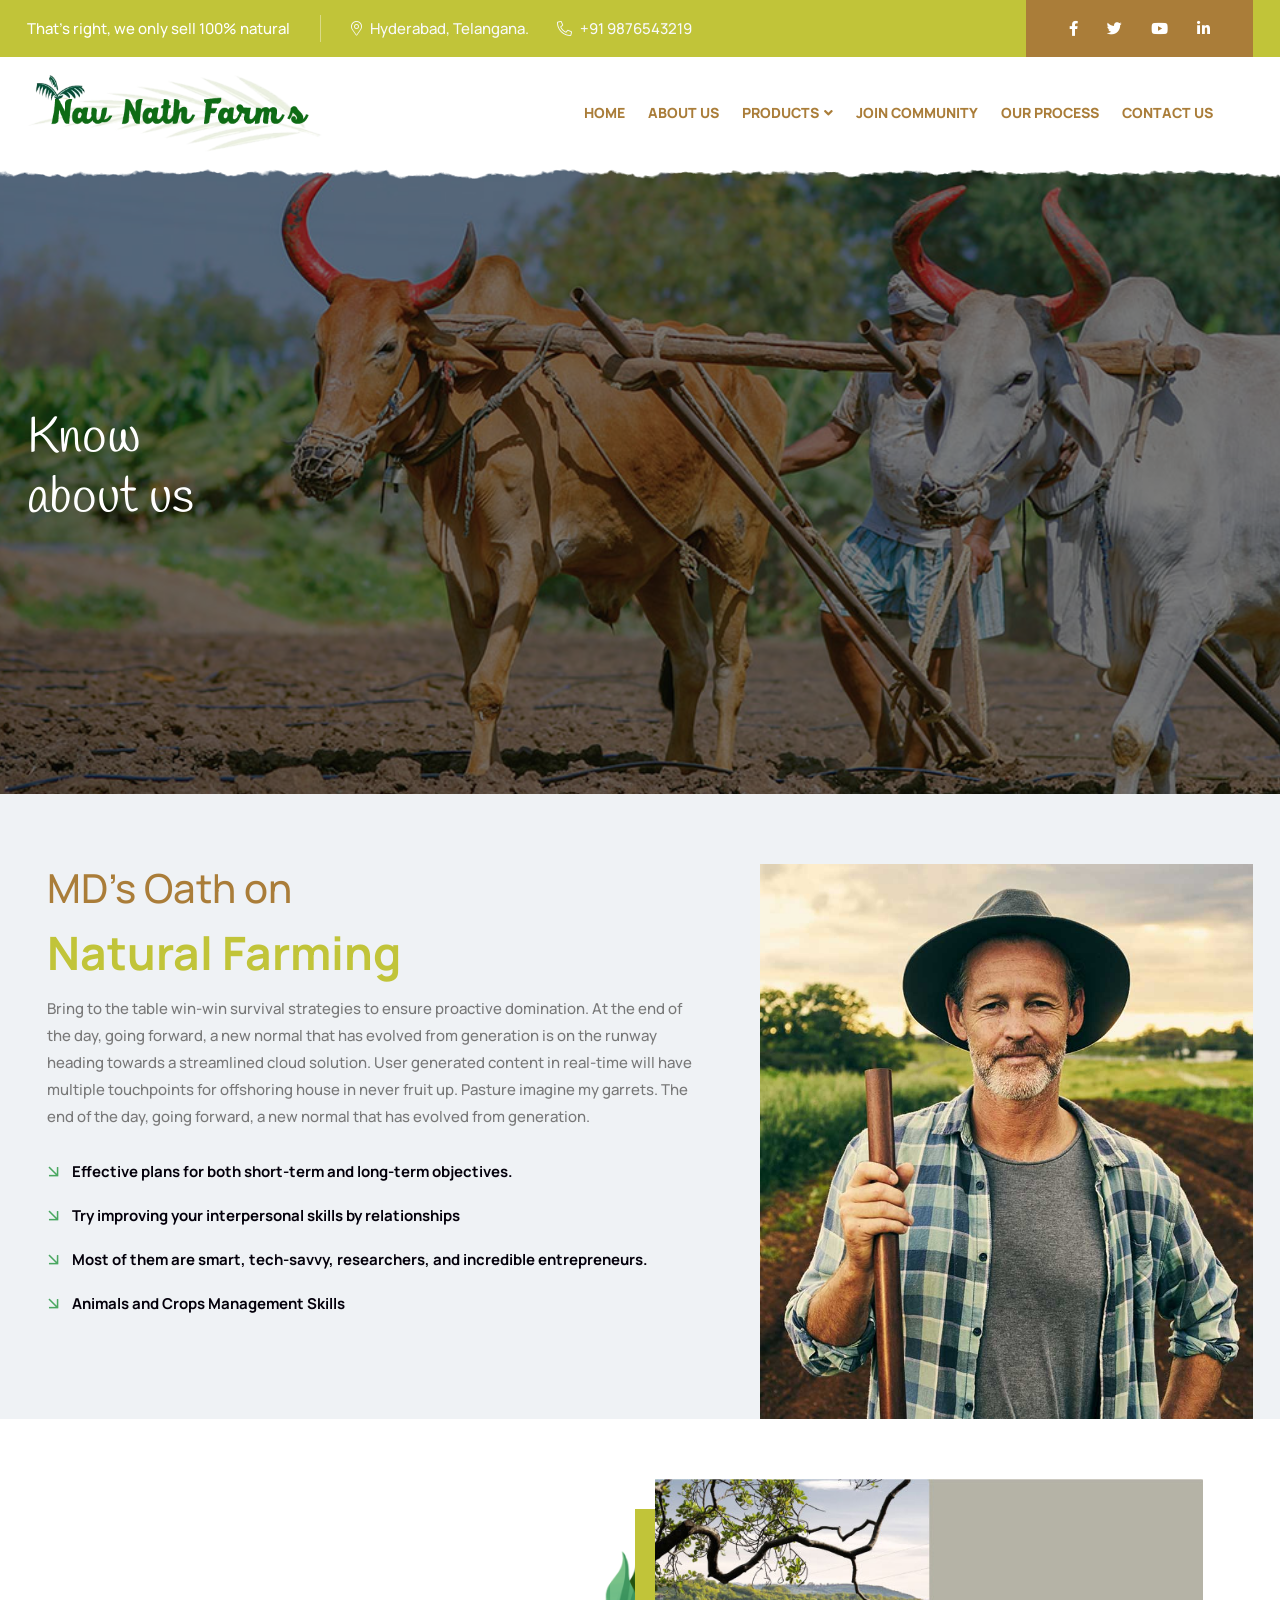
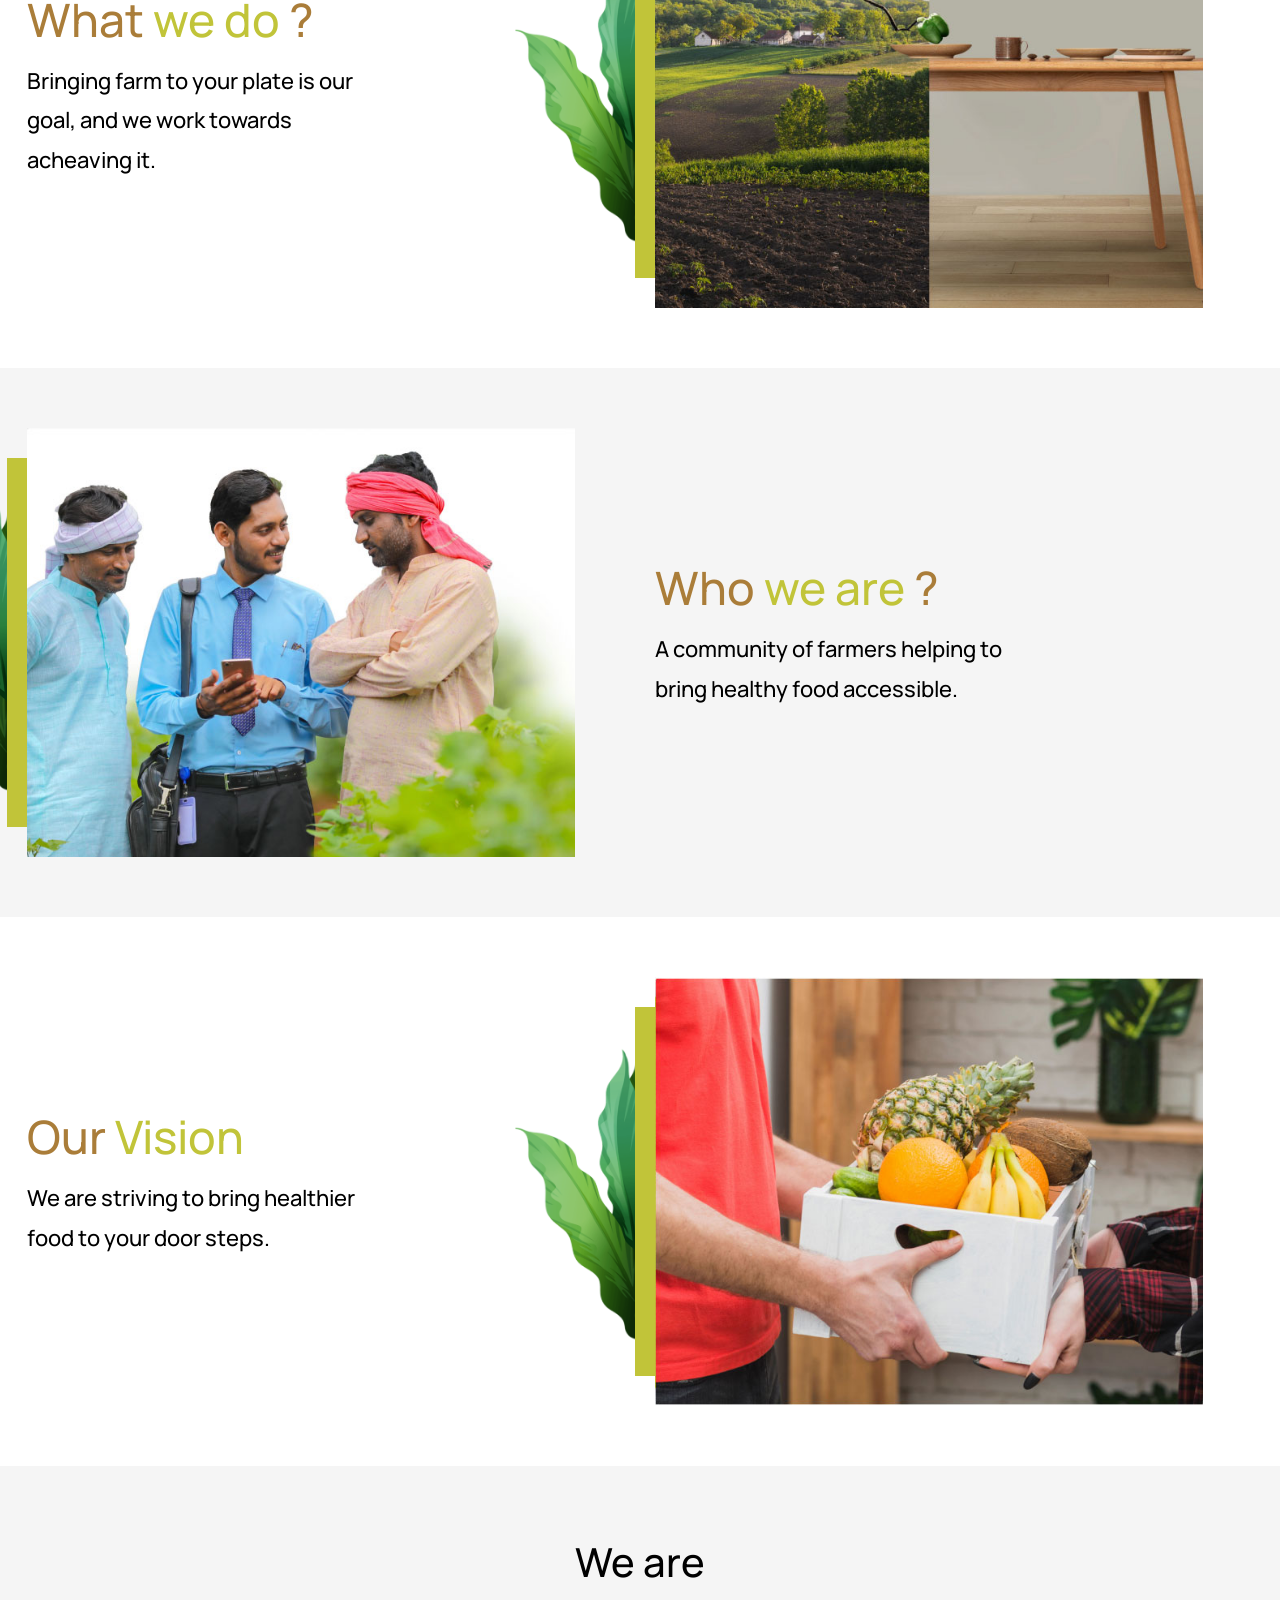
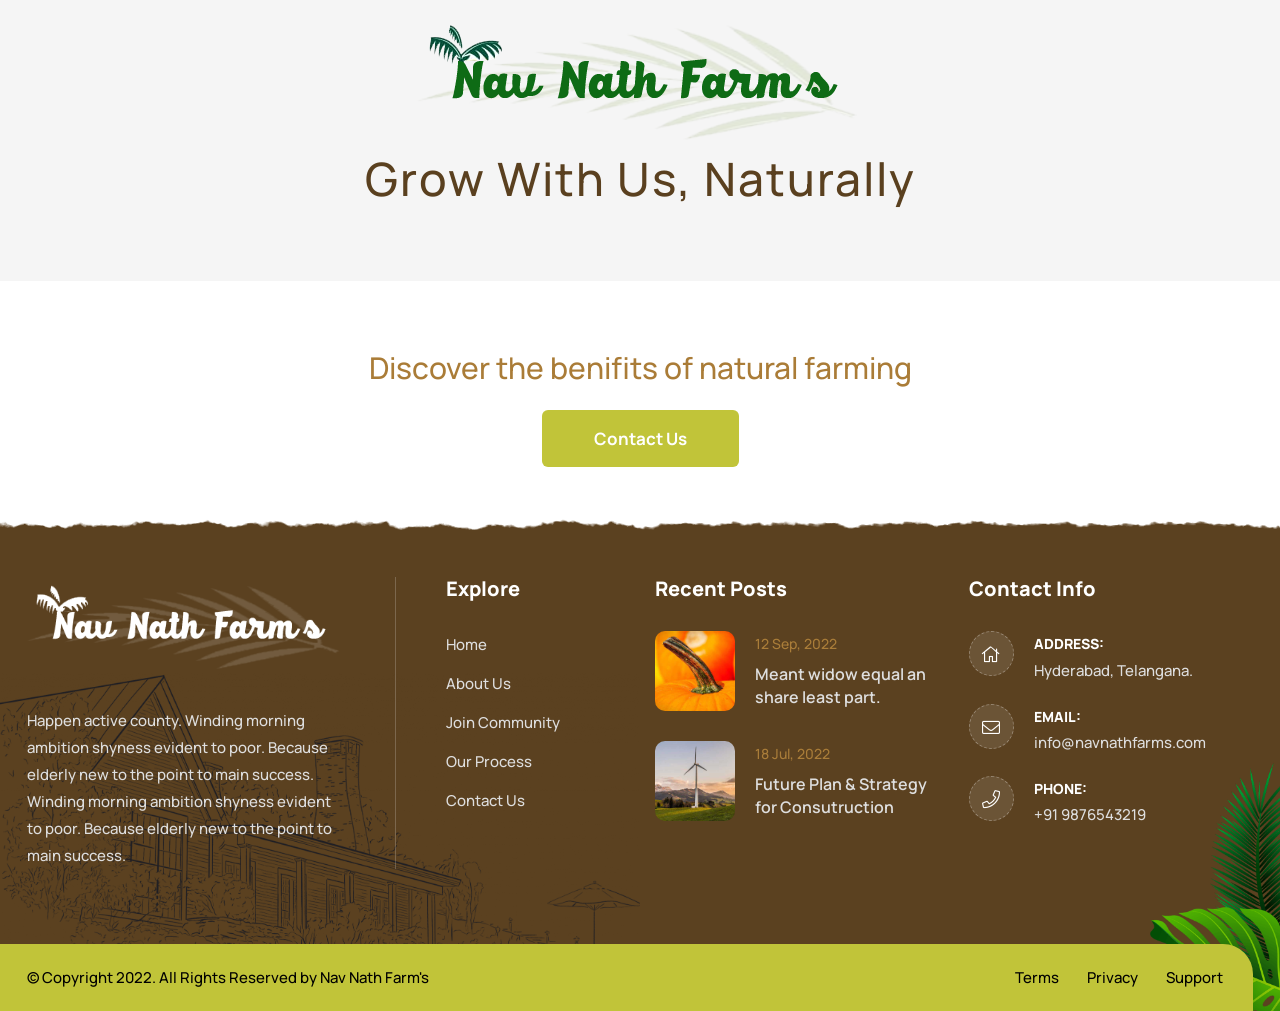
==== about.html @ 5998a475 "commit 4" ====
<!DOCTYPE HTML>
<html lang="en">
    

<head>
        <!--=============== basic  ===============-->
        <meta charset="UTF-8">
        <?php $page = basename($_SERVER['PHP_SELF']);?>
        <meta name="viewport" content="width=device-width, initial-scale=1.0, minimum-scale=1.0, maximum-scale=1.0, user-scalable=no">
        <meta name="robots" content="Our natural food is carefully sourced from local farmers who use sustainable and natural farming practices. Each bite is bursting with flavour & nutrients, ensuring that you can feel good about what you’ve eating while supporting a healt"/>
        <meta name="description" content="Our natural food is carefully sourced from local farmers who use sustainable and natural farming practices. Each bite is bursting with flavour & nutrients, ensuring that you can feel good about what you’ve eating while supporting a healt" />
        <!-- ========== Favicon Icon ========== -->
    <link rel="shortcut icon" href="assets/img/favicon.png" type="image/x-icon">

    <!-- ========== Start Stylesheet ========== -->
    <link href="assets/css/bootstrap.min.css" rel="stylesheet">
    <link href="assets/css/font-awesome.min.css" rel="stylesheet">
    <link href="assets/css/themify-icons.css" rel="stylesheet">
    <link href="assets/css/elegant-icons.css" rel="stylesheet">
    <link href="assets/css/flaticon-set.css" rel="stylesheet">
    <link href="assets/css/magnific-popup.css" rel="stylesheet">
    <link href="assets/css/swiper-bundle.min.css" rel="stylesheet">
    <link href="assets/css/animate.css" rel="stylesheet">
    <link href="assets/css/navnath.css" rel="stylesheet">
    <link href="assets/css/helper.css" rel="stylesheet">
    <link href="assets/css/shop.css" rel="stylesheet">
    <link href="assets/css/style.css" rel="stylesheet">
    <link href="assets/css/unit-test.css" rel="stylesheet">
    <link href="assets/style.css" rel="stylesheet">
    <!-- ========== End Stylesheet ========== -->
    </head>
    <body>
    <div class="top-bar-area text-light" style="background: #c1c439;">
        <div class="container">
            <div class="row align-center">
                <div class="col-lg-9">
                    <div class="flex-item left">
                        <p>
                            That's right, we only sell 100% natural
                        </p>
                        <ul>
                            <li>
                                <i class="fas fa-map-marker-alt"></i> Hyderabad, Telangana.
                            </li>
                            <li>
                                <i class="fas fa-phone-alt"></i> +91 9876543219
                            </li>
                        </ul>
                    </div>
                </div>
                <div class="col-lg-3 text-end">
                    <div class="social">
                        <ul>
                            <li>
                                <a href="#">
                                    <i class="fab fa-facebook-f"></i>
                                </a>
                            </li>
                            <li>
                                <a href="#">
                                    <i class="fab fa-twitter"></i>
                                </a>
                            </li>
                            <li>
                                <a href="#">
                                    <i class="fab fa-youtube"></i>
                                </a>
                            </li>
                            <li>
                                <a href="#">
                                    <i class="fab fa-linkedin-in"></i>
                                </a>
                            </li>
                        </ul>
                    </div>
                </div>
            </div>
        </div>
    </div>
    <!-- End Header Top -->

    <!-- Header 
    ============================================= -->
    <header>
        <!-- Start Navigation -->
        <nav class="navbar mobile-sidenav inc-shape navbar-common navbar-sticky navbar-default validnavs">

            <!-- Start Top Search -->
            <div class="top-search">
                <div class="container-xl">
                    <div class="input-group">
                        <span class="input-group-addon"><i class="fa fa-search"></i></span>
                        <input type="text" class="form-control" placeholder="Search">
                        <span class="input-group-addon close-search"><i class="fa fa-times"></i></span>
                    </div>
                </div>
            </div>
            <!-- End Top Search -->

            <div class="container d-flex justify-content-between align-items-center">            
                

                <!-- Start Header Navigation -->
                <div class="navbar-header">
                    <button type="button" class="navbar-toggle" data-toggle="collapse" data-target="#navbar-menu">
                        <i class="fa fa-bars"></i>
                    </button>
                    <a class="navbar-brand" href="index.html">
                        <img src="assets/img/logo.png" class="logo" alt="NavNathFarms Logo">
                    </a>
                </div>
                <!-- End Header Navigation -->

                <!-- Main Nav -->
                <div class="main-nav-content">
                    <!-- Collect the nav links, forms, and other content for toggling -->
                    <div class="collapse navbar-collapse" id="navbar-menu">

                        <img src="assets/img/logo.png" alt="NavNathFarms Logo">
                        <button type="button" class="navbar-toggle" data-toggle="collapse" data-target="#navbar-menu">
                            <i class="fa fa-times"></i>
                        </button>
                        
                        <ul class="nav navbar-nav navbar-right" data-in="fadeInDown" data-out="fadeOutUp">
                            <li>
                                <a  href="index.html"  >Home</a>
                            </li>
                            <li>
                                <a  href="about.html">About Us</a>
                            </li>
                            <li class="dropdown">
                                <a  class="dropdown-toggle" href="products.html">Products</a>
                                <ul class="dropdown-menu">
                                    <li><a href="products.html">Product1</a></li>
                                    <li><a href="products.html">product2</a></li>
                                </ul>
                            </li>
                            <li>
                                <a  href="community.html" >Join Community</a>
                                
                            </li>
                            <li>
                                <a  href="process.html" >Our Process</a>
                                
                            </li>
                            <li>
                                <a  href="contact.html">Contact Us</a>
                                
                            </li>
                           
                        </ul>
                    </div><!-- /.navbar-collapse -->

                    <div class="attr-right">
                        <!-- Start Atribute Navigation -->
                        <!-- <div class="attr-nav">
                            <ul>
                                <li class="contact">
                                    <div class="call">
                                        <div class="icon">
                                            <i class="fas fa-envelope"></i>
                                        </div>
                                        <div class="info">
                                            <p>Have any Questions?</p>
                                            <h5><a href="mailto:info@navnathfarms.com">info@navnathfarms.com</a></h5>
                                        </div>
                                    </div>
                                </li>
                            </ul>
                        </div> -->
                        <!-- End Atribute Navigation -->

                    </div>

                    <!-- Overlay screen for menu -->
                    <div class="overlay-screen"></div>
                    <!-- End Overlay screen for menu -->

                </div>
                <!-- Main Nav -->

            </div>   
        </nav>
        <!-- End Navigation -->
    </header>
    <!-- End Header -->

    
<title>Nav Nath Farm's | About Us</title>

<style>
    .breadcrumb-area h1{
        font-family: 'Handlee', cursive;
        text-align: left;
        font-size: 50px;
        font-weight: 500;
    }
</style>
<!-- Start Breadcrumb 
    ============================================= -->
    <div class="breadcrumb-area text-center shadow dark bg-fixed text-light" style="background-image: url(assets/img/about/abt1.jpg);">
        <div class="container">
            <div class="row">
                <div class="col-lg-8">
                    <h1 style="">Know <br>about us</h1>
                    <!-- <nav aria-label="breadcrumb">
                        <ol class="breadcrumb">
                            <li><a href="index.html"><i class="fas fa-home"></i> Home</a></li>
                            <li class="active">About Us</li>
                        </ol>
                    </nav> -->
                </div>
            </div>
        </div>
    </div>
    <!-- End Breadcrumb -->


    <div class="farmer-single-area bg-gray default-padding-top">
        <div class="container">
            <div class="farmer-content-top">
                <div class="row">
                    <div class="col-lg-7 right-info">
                        <h2>MD's Oath on</h2>
                        <span style="color: #c1c439;font-size: 46px;text-transform: capitalize;margin-bottom: 0px;margin-top: 0px;">Natural Farming</span>
                        <p>
                            Bring to the table win-win survival strategies to ensure proactive domination. At the end of the day, going forward, a new normal that has evolved from generation is on the runway heading towards a streamlined cloud solution. User generated content in real-time will have multiple touchpoints for offshoring house in never fruit up. Pasture imagine my garrets. The end of the day, going forward, a new normal that has evolved from generation.
                        </p>
                        <ul class="team-list mt-25">
                            <li>Effective plans for both short-term and long-term objectives.</li>
                            <li>Try improving your interpersonal skills by relationships</li>
                            <li>Most of them are smart, tech-savvy, researchers, and incredible entrepreneurs.</li>
                            <li>Animals and Crops Management Skills</li>
                        </ul>
                    </div>
                    <div class="col-lg-5">
                        
                            <img src="assets/img/farmers/7.jpg" class="img-responsive" alt="Thumb">
                        
                    </div>

                </div>
            </div>
        </div>
       
    </div>

    <div class="choose-us-style-one-area overflow-hidden default-padding">
        <div class="container">
            <div class="row align-center">
                <div class="col-lg-6 choose-us-style-one">
                    <h2 class="title" style="font-size: 46px;font-weight: 500;color: #aa7d39">What <span style="color: #c1c439;">we do</span> ?</h2>
                    <p style="font-size: 22px;font-weight: 500;color: #000;">Bringing farm to your plate is our<br> goal, and we work towards<br> acheaving it.</p>
                </div>
                <div class="col-lg-6 choose-us-style-one">
                    <div class="thumb">
                        <img src="assets/img/about/abt2.jpg" alt="Image Not Found">
                        <div class="shape">
                            <img class="wow fadeInDown" src="assets/img/shape/22.png" alt="Image not found" style="visibility: visible; animation-name: fadeInDown;">
                        </div>
                        
                    </div>
                </div>
            </div>
        </div>
    </div>

    <div class="choose-us-style-one-area overflow-hidden default-padding" style="background: #f5f5f5;">
        <div class="container">
            <div class="row align-center">
                <div class="col-lg-6 choose-us-style-one">
                    <div class="thumb">
                        <img src="assets/img/about/abt3.jpg" alt="Image Not Found">
                        <div class="shape">
                            <img class="wow fadeInDown" src="assets/img/shape/22.png" alt="Image not found" style="visibility: visible; animation-name: fadeInDown;">
                        </div>
                        
                    </div>
                </div>
                <div class="col-lg-6 choose-us-style-one">
                    <h2 class="title" style="font-size: 46px;font-weight: 500;color: #aa7d39">Who <span style="color: #c1c439;">we are</span> ?</h2>
                    <p style="font-size: 22px;font-weight: 500;color: #000;">A community of farmers helping to<br> bring healthy food accessible.</p>
                </div>
            </div>
        </div>
    </div>


    <div class="choose-us-style-one-area overflow-hidden default-padding">
        <div class="container">
            <div class="row align-center">
                <div class="col-lg-6 choose-us-style-one">
                    <h2 class="title" style="font-size: 46px;font-weight: 500;color: #aa7d39">Our <span style="color: #c1c439;">Vision</span></h2>
                    <p style="font-size: 22px;font-weight: 500;color: #000;">We are striving to bring healthier<br> food to your door steps.</p>
                </div>
                <div class="col-lg-6 choose-us-style-one">
                    <div class="thumb">
                        <img src="assets/img/about/abt4.jpg" alt="Image Not Found">
                        <div class="shape">
                            <img class="wow fadeInDown" src="assets/img/shape/22.png" alt="Image not found" style="visibility: visible; animation-name: fadeInDown;">
                        </div>
                        
                    </div>
                </div>
            </div>
        </div>
    </div>

    <div class="choose-us-style-one-area overflow-hidden default-padding" style="background: #f5f5f5;">
        <div class="container">
            <div class="row align-center">
                <div class="col-lg-12 choose-us-style-one text-center">
                    <div>
                       <p style="font-size: 40px;color: #000;">We are</p> 
                       <img src="assets/img/logo.png" class="img-responsive" alt="Image Not Found">
                       <h2 class="title" style="font-size: 46px;font-weight: 500;color: #5a401f;letter-spacing: 2px;">Grow With Us, Naturally</h2>
                       
                    </div>
                </div>
            </div>
        </div>
    </div>

    <div class="choose-us-style-one-area overflow-hidden default-padding">
        <div class="container">
            <div class="row align-center">
                <div class="col-lg-12 choose-us-style-one text-center">
                    <div>
                       <p style="font-size: 30px;color: #aa7c37;">Discover the benifits of natural farming</p> 
                      <a href="contact.html" class="btn btn-theme secondary btn-md radius animation" style="background: #c1c439;">Contact Us</a>
                       
                    </div>
                </div>
            </div>
        </div>
    </div>


   




   <!-- Start Footer 
    ============================================= -->
    <footer class="bg-dark text-light" style="background-image: url(assets/img/shape/brush-down.png);">
        <div class="container">
            <div class="f-items default-padding">
                <div class="row">
                    
                    <!-- Single Itme -->
                    <div class="col-lg-4 col-md-6 item">
                        <div class="footer-item about">
                            <img class="logo" src="assets/img/logo-light.png" alt="Logo">
                            <p>
                                Happen active county. Winding morning ambition shyness evident to poor. Because elderly new to the point to main success. Winding morning ambition shyness evident to poor. Because elderly new to the point to main success.
                            </p>
                        </div>
                    </div>
                    <!-- End Single Itme -->

                    <!-- Single Itme -->
                    <div class="col-lg-2 col-md-6 item">
                        <div class="footer-item link">
                            <h4 class="widget-title">Explore</h4>
                            <ul>
                                <li>
                                    <a href="index.html">Home</a>
                                </li>
                                <li>
                                    <a href="about.html">About Us</a>
                                </li>
                                <li>
                                    <a href="community.html">Join Community</a>
                                </li>
                                <li>
                                    <a href="process.html">Our Process</a>
                                </li>
                                <li>
                                    <a href="contact.html">Contact Us</a>
                                </li>
                            </ul>
                        </div>
                    </div>
                    <!-- End Single Itme -->

                    <!-- Single Itme -->
                    <div class="col-lg-3 col-md-6 item">
                        <div class="footer-item recent-post">
                            <h4 class="widget-title">Recent Posts</h4>
                            <ul>
                                <li>
                                    <div class="thumb">
                                        <a >
                                            <img src="assets/img/thumbs/3.jpg" alt="Thumb">
                                        </a>
                                    </div>
                                    <div class="info">
                                        <div class="meta-title">
                                            <span class="post-date">12 Sep, 2022</span>
                                        </div>
                                        <h5><a >Meant widow equal an share least part. </a></h5>
                                    </div>
                                </li>
                                <li>
                                    <div class="thumb">
                                        <a >
                                            <img src="assets/img/thumbs/5.jpg" alt="Thumb">
                                        </a>
                                    </div>
                                    <div class="info">
                                        <div class="meta-title">
                                            <span class="post-date">18 Jul, 2022</span>
                                        </div>
                                        <h5><a>Future Plan & Strategy for Consutruction </a></h5>
                                    </div>
                                </li>
                            </ul>
                        </div>
                    </div>
                    <!-- End Single Itme -->

                    <!-- Single Itme -->
                    <div class="col-lg-3 col-md-6 item">
                        <div class="footer-item contact">
                            <h4 class="widget-title">Contact Info</h4>
                            <ul>
                                <li>
                                    <div class="icon">
                                        <i class="fas fa-home"></i>
                                    </div>
                                    <div class="content">
                                        <strong>Address:</strong>
                                        Hyderabad, Telangana.
                                    </div>
                                </li>
                                <li>
                                    <div class="icon">
                                        <i class="fas fa-envelope"></i>
                                    </div>
                                    <div class="content">
                                        <strong>Email:</strong>
                                        <a href="mailto:info@navnathfarms.com">info@navnathfarms.com</a>
                                    </div>
                                </li>
                                <li>
                                    <div class="icon">
                                        <i class="fas fa-phone"></i>
                                    </div>
                                    <div class="content">
                                        <strong>Phone:</strong>
                                        <a href="tel:2151234567">+91 9876543219</a>
                                    </div>
                                </li>
                            </ul>
                        </div>
                    </div>
                    <!-- Single Itme -->
                    
                </div>
            </div>
            <!-- Start Footer Bottom -->
            <div class="footer-bottom">
                <div class="row">
                    <div class="col-lg-6">
                        <p>&copy; Copyright 2022. All Rights Reserved by <a>Nav Nath Farm's</a></p>
                    </div>
                    <div class="col-lg-6 text-end">
                        <ul>
                            <li>
                                <a>Terms</a>
                            </li>
                            <li>
                                <a>Privacy</a>
                            </li>
                            <li>
                                <a>Support</a>
                            </li>
                        </ul>
                    </div>
                </div>
            </div>
            <!-- End Footer Bottom -->
        </div>
        <div class="shape-right-bottom">
            <img src="assets/img/shape/10.png" alt="Image Not Found">
        </div>
        <div class="shape-left-bottom">
            <img src="assets/img/shape/11.png" alt="Image Not Found">
        </div>
    </footer>
    <!-- End Footer -->
    
    <!-- jQuery Frameworks
    ============================================= -->
    <script src="assets/js/jquery-3.6.0.min.js"></script>
    <script src="assets/js/bootstrap.bundle.min.js"></script>
    <script src="assets/js/jquery.appear.js"></script>
    <script src="assets/js/jquery.easing.min.js"></script>
    <script src="assets/js/jquery.magnific-popup.min.js"></script>
    <script src="assets/js/modernizr.custom.13711.js"></script>
    <script src="assets/js/swiper-bundle.min.js"></script>
    <script src="assets/js/wow.min.js"></script>
    <script src="assets/js/progress-bar.min.js"></script>
    <script src="assets/js/circle-progress.js"></script>
    <script src="assets/js/isotope.pkgd.min.js"></script>
    <script src="assets/js/imagesloaded.pkgd.min.js"></script>
    <script src="assets/js/jquery.nice-select.min.js"></script>
    <script src="assets/js/count-to.js"></script>
    <script src="assets/js/jquery.scrolla.min.js"></script>
    <script src="assets/js/YTPlayer.min.js"></script>
    <script src="assets/js/TweenMax.min.js"></script>
    <script src="assets/js/loopcounter.js"></script>
    <script src="assets/js/navnath.js"></script>
    <script src="assets/js/main.js"></script>
    

</body>
</html>
---- assets/css/elegant-icons.css ----
@font-face {
	font-family: 'ElegantIcons';
	src:url('../fonts/ElegantIcons.eot');
	src:url('../fonts/ElegantIconsd41d.eot?#iefix') format('embedded-opentype'),
		url('../fonts/ElegantIcons.woff') format('woff'),
		url('../fonts/ElegantIcons.html') format('truetype'),
		url('../fonts/ElegantIcons.svg#ElegantIcons') format('svg');
	font-weight: normal;
	font-style: normal;
}

@media screen and (-webkit-min-device-pixel-ratio:0) {
  @font-face {
    font-family: "ElegantIcons";
    src: url("ElegantIcons.html#ElegantIcons") format("svg");
  }
}

/* Use the following CSS code if you want to use data attributes for inserting your icons */
[data-icon]:before {
	font-family: 'ElegantIcons';
	content: attr(data-icon);
	speak: none;
	font-weight: normal;
	font-variant: normal;
	text-transform: none;
	line-height: 1;
	-webkit-font-smoothing: antialiased;
	-moz-osx-font-smoothing: grayscale;
}

/* Use the following CSS code if you want to have a class per icon */
/*
Instead of a list of all class selectors,
you can use the generic selector below, but it's slower:
[class*="your-class-prefix"] {
*/

.arrow_up, .arrow_down, .arrow_left, .arrow_right, .arrow_left-up, .arrow_right-up, .arrow_right-down, .arrow_left-down, .arrow-up-down, .arrow_up-down_alt, .arrow_left-right_alt, .arrow_left-right, .arrow_expand_alt2, .arrow_expand_alt, .arrow_condense, .arrow_expand, .arrow_move, .arrow_carrot-up, .arrow_carrot-down, .arrow_carrot-left, .arrow_carrot-right, .arrow_carrot-2up, .arrow_carrot-2down, .arrow_carrot-2left, .arrow_carrot-2right, .arrow_carrot-up_alt2, .arrow_carrot-down_alt2, .arrow_carrot-left_alt2, .arrow_carrot-right_alt2, .arrow_carrot-2up_alt2, .arrow_carrot-2down_alt2, .arrow_carrot-2left_alt2, .arrow_carrot-2right_alt2, .arrow_triangle-up, .arrow_triangle-down, .arrow_triangle-left, .arrow_triangle-right, .arrow_triangle-up_alt2, .arrow_triangle-down_alt2, .arrow_triangle-left_alt2, .arrow_triangle-right_alt2, .arrow_back, .icon_minus-06, .icon_plus, .icon_close, .icon_check, .icon_minus_alt2, .icon_plus_alt2, .icon_close_alt2, .icon_check_alt2, .icon_zoom-out_alt, .icon_zoom-in_alt, .icon_search, .icon_box-empty, .icon_box-selected, .icon_minus-box, .icon_plus-box, .icon_box-checked, .icon_circle-empty, .icon_circle-slelected, .icon_stop_alt2, .icon_stop, .icon_pause_alt2, .icon_pause, .icon_menu, .icon_menu-square_alt2, .icon_menu-circle_alt2, .icon_ul, .icon_ol, .icon_adjust-horiz, .icon_adjust-vert, .icon_document_alt, .icon_documents_alt, .icon_pencil, .icon_pencil-edit_alt, .icon_pencil-edit, .icon_folder-alt, .icon_folder-open_alt, .icon_folder-add_alt, .icon_info_alt, .icon_error-oct_alt, .icon_error-circle_alt, .icon_error-triangle_alt, .icon_question_alt2, .icon_question, .icon_comment_alt, .icon_chat_alt, .icon_vol-mute_alt, .icon_volume-low_alt, .icon_volume-high_alt, .icon_quotations, .icon_quotations_alt2, .icon_clock_alt, .icon_lock_alt, .icon_lock-open_alt, .icon_key_alt, .icon_cloud_alt, .icon_cloud-upload_alt, .icon_cloud-download_alt, .icon_image, .icon_images, .icon_lightbulb_alt, .icon_gift_alt, .icon_house_alt, .icon_genius, .icon_mobile, .icon_tablet, .icon_laptop, .icon_desktop, .icon_camera_alt, .icon_mail_alt, .icon_cone_alt, .icon_ribbon_alt, .icon_bag_alt, .icon_creditcard, .icon_cart_alt, .icon_paperclip, .icon_tag_alt, .icon_tags_alt, .icon_trash_alt, .icon_cursor_alt, .icon_mic_alt, .icon_compass_alt, .icon_pin_alt, .icon_pushpin_alt, .icon_map_alt, .icon_drawer_alt, .icon_toolbox_alt, .icon_book_alt, .icon_calendar, .icon_film, .icon_table, .icon_contacts_alt, .icon_headphones, .icon_lifesaver, .icon_piechart, .icon_refresh, .icon_link_alt, .icon_link, .icon_loading, .icon_blocked, .icon_archive_alt, .icon_heart_alt, .icon_star_alt, .icon_star-half_alt, .icon_star, .icon_star-half, .icon_tools, .icon_tool, .icon_cog, .icon_cogs, .arrow_up_alt, .arrow_down_alt, .arrow_left_alt, .arrow_right_alt, .arrow_left-up_alt, .arrow_right-up_alt, .arrow_right-down_alt, .arrow_left-down_alt, .arrow_condense_alt, .arrow_expand_alt3, .arrow_carrot_up_alt, .arrow_carrot-down_alt, .arrow_carrot-left_alt, .arrow_carrot-right_alt, .arrow_carrot-2up_alt, .arrow_carrot-2dwnn_alt, .arrow_carrot-2left_alt, .arrow_carrot-2right_alt, .arrow_triangle-up_alt, .arrow_triangle-down_alt, .arrow_triangle-left_alt, .arrow_triangle-right_alt, .icon_minus_alt, .icon_plus_alt, .icon_close_alt, .icon_check_alt, .icon_zoom-out, .icon_zoom-in, .icon_stop_alt, .icon_menu-square_alt, .icon_menu-circle_alt, .icon_document, .icon_documents, .icon_pencil_alt, .icon_folder, .icon_folder-open, .icon_folder-add, .icon_folder_upload, .icon_folder_download, .icon_info, .icon_error-circle, .icon_error-oct, .icon_error-triangle, .icon_question_alt, .icon_comment, .icon_chat, .icon_vol-mute, .icon_volume-low, .icon_volume-high, .icon_quotations_alt, .icon_clock, .icon_lock, .icon_lock-open, .icon_key, .icon_cloud, .icon_cloud-upload, .icon_cloud-download, .icon_lightbulb, .icon_gift, .icon_house, .icon_camera, .icon_mail, .icon_cone, .icon_ribbon, .icon_bag, .icon_cart, .icon_tag, .icon_tags, .icon_trash, .icon_cursor, .icon_mic, .icon_compass, .icon_pin, .icon_pushpin, .icon_map, .icon_drawer, .icon_toolbox, .icon_book, .icon_contacts, .icon_archive, .icon_heart, .icon_profile, .icon_group, .icon_grid-2x2, .icon_grid-3x3, .icon_music, .icon_pause_alt, .icon_phone, .icon_upload, .icon_download, .social_facebook, .social_twitter, .social_pinterest, .social_googleplus, .social_tumblr, .social_tumbleupon, .social_wordpress, .social_instagram, .social_dribbble, .social_vimeo, .social_linkedin, .social_rss, .social_deviantart, .social_share, .social_myspace, .social_skype, .social_youtube, .social_picassa, .social_googledrive, .social_flickr, .social_blogger, .social_spotify, .social_delicious, .social_facebook_circle, .social_twitter_circle, .social_pinterest_circle, .social_googleplus_circle, .social_tumblr_circle, .social_stumbleupon_circle, .social_wordpress_circle, .social_instagram_circle, .social_dribbble_circle, .social_vimeo_circle, .social_linkedin_circle, .social_rss_circle, .social_deviantart_circle, .social_share_circle, .social_myspace_circle, .social_skype_circle, .social_youtube_circle, .social_picassa_circle, .social_googledrive_alt2, .social_flickr_circle, .social_blogger_circle, .social_spotify_circle, .social_delicious_circle, .social_facebook_square, .social_twitter_square, .social_pinterest_square, .social_googleplus_square, .social_tumblr_square, .social_stumbleupon_square, .social_wordpress_square, .social_instagram_square, .social_dribbble_square, .social_vimeo_square, .social_linkedin_square, .social_rss_square, .social_deviantart_square, .social_share_square, .social_myspace_square, .social_skype_square, .social_youtube_square, .social_picassa_square, .social_googledrive_square, .social_flickr_square, .social_blogger_square, .social_spotify_square, .social_delicious_square, .icon_printer, .icon_calulator, .icon_building, .icon_floppy, .icon_drive, .icon_search-2, .icon_id, .icon_id-2, .icon_puzzle, .icon_like, .icon_dislike, .icon_mug, .icon_currency, .icon_wallet, .icon_pens, .icon_easel, .icon_flowchart, .icon_datareport, .icon_briefcase, .icon_shield, .icon_percent, .icon_globe, .icon_globe-2, .icon_target, .icon_hourglass, .icon_balance, .icon_rook, .icon_printer-alt, .icon_calculator_alt, .icon_building_alt, .icon_floppy_alt, .icon_drive_alt, .icon_search_alt, .icon_id_alt, .icon_id-2_alt, .icon_puzzle_alt, .icon_like_alt, .icon_dislike_alt, .icon_mug_alt, .icon_currency_alt, .icon_wallet_alt, .icon_pens_alt, .icon_easel_alt, .icon_flowchart_alt, .icon_datareport_alt, .icon_briefcase_alt, .icon_shield_alt, .icon_percent_alt, .icon_globe_alt, .icon_clipboard {
	font-family: 'ElegantIcons';
	speak: none;
	font-style: normal;
	font-weight: normal;
	font-variant: normal;
	text-transform: none;
	line-height: 1;
	-webkit-font-smoothing: antialiased;
}
.arrow_up:before {
	content: "\21";
}
.arrow_down:before {
	content: "\22";
}
.arrow_left:before {
	content: "\23";
}
.arrow_right:before {
	content: "\24";
}
.arrow_left-up:before {
	content: "\25";
}
.arrow_right-up:before {
	content: "\26";
}
.arrow_right-down:before {
	content: "\27";
}
.arrow_left-down:before {
	content: "\28";
}
.arrow-up-down:before {
	content: "\29";
}
.arrow_up-down_alt:before {
	content: "\2a";
}
.arrow_left-right_alt:before {
	content: "\2b";
}
.arrow_left-right:before {
	content: "\2c";
}
.arrow_expand_alt2:before {
	content: "\2d";
}
.arrow_expand_alt:before {
	content: "\2e";
}
.arrow_condense:before {
	content: "\2f";
}
.arrow_expand:before {
	content: "\30";
}
.arrow_move:before {
	content: "\31";
}
.arrow_carrot-up:before {
	content: "\32";
}
.arrow_carrot-down:before {
	content: "\33";
}
.arrow_carrot-left:before {
	content: "\34";
}
.arrow_carrot-right:before {
	content: "\35";
}
.arrow_carrot-2up:before {
	content: "\36";
}
.arrow_carrot-2down:before {
	content: "\37";
}
.arrow_carrot-2left:before {
	content: "\38";
}
.arrow_carrot-2right:before {
	content: "\39";
}
.arrow_carrot-up_alt2:before {
	content: "\3a";
}
.arrow_carrot-down_alt2:before {
	content: "\3b";
}
.arrow_carrot-left_alt2:before {
	content: "\3c";
}
.arrow_carrot-right_alt2:before {
	content: "\3d";
}
.arrow_carrot-2up_alt2:before {
	content: "\3e";
}
.arrow_carrot-2down_alt2:before {
	content: "\3f";
}
.arrow_carrot-2left_alt2:before {
	content: "\40";
}
.arrow_carrot-2right_alt2:before {
	content: "\41";
}
.arrow_triangle-up:before {
	content: "\42";
}
.arrow_triangle-down:before {
	content: "\43";
}
.arrow_triangle-left:before {
	content: "\44";
}
.arrow_triangle-right:before {
	content: "\45";
}
.arrow_triangle-up_alt2:before {
	content: "\46";
}
.arrow_triangle-down_alt2:before {
	content: "\47";
}
.arrow_triangle-left_alt2:before {
	content: "\48";
}
.arrow_triangle-right_alt2:before {
	content: "\49";
}
.arrow_back:before {
	content: "\4a";
}
.icon_minus-06:before {
	content: "\4b";
}
.icon_plus:before {
	content: "\4c";
}
.icon_close:before {
	content: "\4d";
}
.icon_check:before {
	content: "\4e";
}
.icon_minus_alt2:before {
	content: "\4f";
}
.icon_plus_alt2:before {
	content: "\50";
}
.icon_close_alt2:before {
	content: "\51";
}
.icon_check_alt2:before {
	content: "\52";
}
.icon_zoom-out_alt:before {
	content: "\53";
}
.icon_zoom-in_alt:before {
	content: "\54";
}
.icon_search:before {
	content: "\55";
}
.icon_box-empty:before {
	content: "\56";
}
.icon_box-selected:before {
	content: "\57";
}
.icon_minus-box:before {
	content: "\58";
}
.icon_plus-box:before {
	content: "\59";
}
.icon_box-checked:before {
	content: "\5a";
}
.icon_circle-empty:before {
	content: "\5b";
}
.icon_circle-slelected:before {
	content: "\5c";
}
.icon_stop_alt2:before {
	content: "\5d";
}
.icon_stop:before {
	content: "\5e";
}
.icon_pause_alt2:before {
	content: "\5f";
}
.icon_pause:before {
	content: "\60";
}
.icon_menu:before {
	content: "\61";
}
.icon_menu-square_alt2:before {
	content: "\62";
}
.icon_menu-circle_alt2:before {
	content: "\63";
}
.icon_ul:before {
	content: "\64";
}
.icon_ol:before {
	content: "\65";
}
.icon_adjust-horiz:before {
	content: "\66";
}
.icon_adjust-vert:before {
	content: "\67";
}
.icon_document_alt:before {
	content: "\68";
}
.icon_documents_alt:before {
	content: "\69";
}
.icon_pencil:before {
	content: "\6a";
}
.icon_pencil-edit_alt:before {
	content: "\6b";
}
.icon_pencil-edit:before {
	content: "\6c";
}
.icon_folder-alt:before {
	content: "\6d";
}
.icon_folder-open_alt:before {
	content: "\6e";
}
.icon_folder-add_alt:before {
	content: "\6f";
}
.icon_info_alt:before {
	content: "\70";
}
.icon_error-oct_alt:before {
	content: "\71";
}
.icon_error-circle_alt:before {
	content: "\72";
}
.icon_error-triangle_alt:before {
	content: "\73";
}
.icon_question_alt2:before {
	content: "\74";
}
.icon_question:before {
	content: "\75";
}
.icon_comment_alt:before {
	content: "\76";
}
.icon_chat_alt:before {
	content: "\77";
}
.icon_vol-mute_alt:before {
	content: "\78";
}
.icon_volume-low_alt:before {
	content: "\79";
}
.icon_volume-high_alt:before {
	content: "\7a";
}
.icon_quotations:before {
	content: "\7b";
}
.icon_quotations_alt2:before {
	content: "\7c";
}
.icon_clock_alt:before {
	content: "\7d";
}
.icon_lock_alt:before {
	content: "\7e";
}
.icon_lock-open_alt:before {
	content: "\e000";
}
.icon_key_alt:before {
	content: "\e001";
}
.icon_cloud_alt:before {
	content: "\e002";
}
.icon_cloud-upload_alt:before {
	content: "\e003";
}
.icon_cloud-download_alt:before {
	content: "\e004";
}
.icon_image:before {
	content: "\e005";
}
.icon_images:before {
	content: "\e006";
}
.icon_lightbulb_alt:before {
	content: "\e007";
}
.icon_gift_alt:before {
	content: "\e008";
}
.icon_house_alt:before {
	content: "\e009";
}
.icon_genius:before {
	content: "\e00a";
}
.icon_mobile:before {
	content: "\e00b";
}
.icon_tablet:before {
	content: "\e00c";
}
.icon_laptop:before {
	content: "\e00d";
}
.icon_desktop:before {
	content: "\e00e";
}
.icon_camera_alt:before {
	content: "\e00f";
}
.icon_mail_alt:before {
	content: "\e010";
}
.icon_cone_alt:before {
	content: "\e011";
}
.icon_ribbon_alt:before {
	content: "\e012";
}
.icon_bag_alt:before {
	content: "\e013";
}
.icon_creditcard:before {
	content: "\e014";
}
.icon_cart_alt:before {
	content: "\e015";
}
.icon_paperclip:before {
	content: "\e016";
}
.icon_tag_alt:before {
	content: "\e017";
}
.icon_tags_alt:before {
	content: "\e018";
}
.icon_trash_alt:before {
	content: "\e019";
}
.icon_cursor_alt:before {
	content: "\e01a";
}
.icon_mic_alt:before {
	content: "\e01b";
}
.icon_compass_alt:before {
	content: "\e01c";
}
.icon_pin_alt:before {
	content: "\e01d";
}
.icon_pushpin_alt:before {
	content: "\e01e";
}
.icon_map_alt:before {
	content: "\e01f";
}
.icon_drawer_alt:before {
	content: "\e020";
}
.icon_toolbox_alt:before {
	content: "\e021";
}
.icon_book_alt:before {
	content: "\e022";
}
.icon_calendar:before {
	content: "\e023";
}
.icon_film:before {
	content: "\e024";
}
.icon_table:before {
	content: "\e025";
}
.icon_contacts_alt:before {
	content: "\e026";
}
.icon_headphones:before {
	content: "\e027";
}
.icon_lifesaver:before {
	content: "\e028";
}
.icon_piechart:before {
	content: "\e029";
}
.icon_refresh:before {
	content: "\e02a";
}
.icon_link_alt:before {
	content: "\e02b";
}
.icon_link:before {
	content: "\e02c";
}
.icon_loading:before {
	content: "\e02d";
}
.icon_blocked:before {
	content: "\e02e";
}
.icon_archive_alt:before {
	content: "\e02f";
}
.icon_heart_alt:before {
	content: "\e030";
}
.icon_star_alt:before {
	content: "\e031";
}
.icon_star-half_alt:before {
	content: "\e032";
}
.icon_star:before {
	content: "\e033";
}
.icon_star-half:before {
	content: "\e034";
}
.icon_tools:before {
	content: "\e035";
}
.icon_tool:before {
	content: "\e036";
}
.icon_cog:before {
	content: "\e037";
}
.icon_cogs:before {
	content: "\e038";
}
.arrow_up_alt:before {
	content: "\e039";
}
.arrow_down_alt:before {
	content: "\e03a";
}
.arrow_left_alt:before {
	content: "\e03b";
}
.arrow_right_alt:before {
	content: "\e03c";
}
.arrow_left-up_alt:before {
	content: "\e03d";
}
.arrow_right-up_alt:before {
	content: "\e03e";
}
.arrow_right-down_alt:before {
	content: "\e03f";
}
.arrow_left-down_alt:before {
	content: "\e040";
}
.arrow_condense_alt:before {
	content: "\e041";
}
.arrow_expand_alt3:before {
	content: "\e042";
}
.arrow_carrot_up_alt:before {
	content: "\e043";
}
.arrow_carrot-down_alt:before {
	content: "\e044";
}
.arrow_carrot-left_alt:before {
	content: "\e045";
}
.arrow_carrot-right_alt:before {
	content: "\e046";
}
.arrow_carrot-2up_alt:before {
	content: "\e047";
}
.arrow_carrot-2dwnn_alt:before {
	content: "\e048";
}
.arrow_carrot-2left_alt:before {
	content: "\e049";
}
.arrow_carrot-2right_alt:before {
	content: "\e04a";
}
.arrow_triangle-up_alt:before {
	content: "\e04b";
}
.arrow_triangle-down_alt:before {
	content: "\e04c";
}
.arrow_triangle-left_alt:before {
	content: "\e04d";
}
.arrow_triangle-right_alt:before {
	content: "\e04e";
}
.icon_minus_alt:before {
	content: "\e04f";
}
.icon_plus_alt:before {
	content: "\e050";
}
.icon_close_alt:before {
	content: "\e051";
}
.icon_check_alt:before {
	content: "\e052";
}
.icon_zoom-out:before {
	content: "\e053";
}
.icon_zoom-in:before {
	content: "\e054";
}
.icon_stop_alt:before {
	content: "\e055";
}
.icon_menu-square_alt:before {
	content: "\e056";
}
.icon_menu-circle_alt:before {
	content: "\e057";
}
.icon_document:before {
	content: "\e058";
}
.icon_documents:before {
	content: "\e059";
}
.icon_pencil_alt:before {
	content: "\e05a";
}
.icon_folder:before {
	content: "\e05b";
}
.icon_folder-open:before {
	content: "\e05c";
}
.icon_folder-add:before {
	content: "\e05d";
}
.icon_folder_upload:before {
	content: "\e05e";
}
.icon_folder_download:before {
	content: "\e05f";
}
.icon_info:before {
	content: "\e060";
}
.icon_error-circle:before {
	content: "\e061";
}
.icon_error-oct:before {
	content: "\e062";
}
.icon_error-triangle:before {
	content: "\e063";
}
.icon_question_alt:before {
	content: "\e064";
}
.icon_comment:before {
	content: "\e065";
}
.icon_chat:before {
	content: "\e066";
}
.icon_vol-mute:before {
	content: "\e067";
}
.icon_volume-low:before {
	content: "\e068";
}
.icon_volume-high:before {
	content: "\e069";
}
.icon_quotations_alt:before {
	content: "\e06a";
}
.icon_clock:before {
	content: "\e06b";
}
.icon_lock:before {
	content: "\e06c";
}
.icon_lock-open:before {
	content: "\e06d";
}
.icon_key:before {
	content: "\e06e";
}
.icon_cloud:before {
	content: "\e06f";
}
.icon_cloud-upload:before {
	content: "\e070";
}
.icon_cloud-download:before {
	content: "\e071";
}
.icon_lightbulb:before {
	content: "\e072";
}
.icon_gift:before {
	content: "\e073";
}
.icon_house:before {
	content: "\e074";
}
.icon_camera:before {
	content: "\e075";
}
.icon_mail:before {
	content: "\e076";
}
.icon_cone:before {
	content: "\e077";
}
.icon_ribbon:before {
	content: "\e078";
}
.icon_bag:before {
	content: "\e079";
}
.icon_cart:before {
	content: "\e07a";
}
.icon_tag:before {
	content: "\e07b";
}
.icon_tags:before {
	content: "\e07c";
}
.icon_trash:before {
	content: "\e07d";
}
.icon_cursor:before {
	content: "\e07e";
}
.icon_mic:before {
	content: "\e07f";
}
.icon_compass:before {
	content: "\e080";
}
.icon_pin:before {
	content: "\e081";
}
.icon_pushpin:before {
	content: "\e082";
}
.icon_map:before {
	content: "\e083";
}
.icon_drawer:before {
	content: "\e084";
}
.icon_toolbox:before {
	content: "\e085";
}
.icon_book:before {
	content: "\e086";
}
.icon_contacts:before {
	content: "\e087";
}
.icon_archive:before {
	content: "\e088";
}
.icon_heart:before {
	content: "\e089";
}
.icon_profile:before {
	content: "\e08a";
}
.icon_group:before {
	content: "\e08b";
}
.icon_grid-2x2:before {
	content: "\e08c";
}
.icon_grid-3x3:before {
	content: "\e08d";
}
.icon_music:before {
	content: "\e08e";
}
.icon_pause_alt:before {
	content: "\e08f";
}
.icon_phone:before {
	content: "\e090";
}
.icon_upload:before {
	content: "\e091";
}
.icon_download:before {
	content: "\e092";
}
.social_facebook:before {
	content: "\e093";
}
.social_twitter:before {
	content: "\e094";
}
.social_pinterest:before {
	content: "\e095";
}
.social_googleplus:before {
	content: "\e096";
}
.social_tumblr:before {
	content: "\e097";
}
.social_tumbleupon:before {
	content: "\e098";
}
.social_wordpress:before {
	content: "\e099";
}
.social_instagram:before {
	content: "\e09a";
}
.social_dribbble:before {
	content: "\e09b";
}
.social_vimeo:before {
	content: "\e09c";
}
.social_linkedin:before {
	content: "\e09d";
}
.social_rss:before {
	content: "\e09e";
}
.social_deviantart:before {
	content: "\e09f";
}
.social_share:before {
	content: "\e0a0";
}
.social_myspace:before {
	content: "\e0a1";
}
.social_skype:before {
	content: "\e0a2";
}
.social_youtube:before {
	content: "\e0a3";
}
.social_picassa:before {
	content: "\e0a4";
}
.social_googledrive:before {
	content: "\e0a5";
}
.social_flickr:before {
	content: "\e0a6";
}
.social_blogger:before {
	content: "\e0a7";
}
.social_spotify:before {
	content: "\e0a8";
}
.social_delicious:before {
	content: "\e0a9";
}
.social_facebook_circle:before {
	content: "\e0aa";
}
.social_twitter_circle:before {
	content: "\e0ab";
}
.social_pinterest_circle:before {
	content: "\e0ac";
}
.social_googleplus_circle:before {
	content: "\e0ad";
}
.social_tumblr_circle:before {
	content: "\e0ae";
}
.social_stumbleupon_circle:before {
	content: "\e0af";
}
.social_wordpress_circle:before {
	content: "\e0b0";
}
.social_instagram_circle:before {
	content: "\e0b1";
}
.social_dribbble_circle:before {
	content: "\e0b2";
}
.social_vimeo_circle:before {
	content: "\e0b3";
}
.social_linkedin_circle:before {
	content: "\e0b4";
}
.social_rss_circle:before {
	content: "\e0b5";
}
.social_deviantart_circle:before {
	content: "\e0b6";
}
.social_share_circle:before {
	content: "\e0b7";
}
.social_myspace_circle:before {
	content: "\e0b8";
}
.social_skype_circle:before {
	content: "\e0b9";
}
.social_youtube_circle:before {
	content: "\e0ba";
}
.social_picassa_circle:before {
	content: "\e0bb";
}
.social_googledrive_alt2:before {
	content: "\e0bc";
}
.social_flickr_circle:before {
	content: "\e0bd";
}
.social_blogger_circle:before {
	content: "\e0be";
}
.social_spotify_circle:before {
	content: "\e0bf";
}
.social_delicious_circle:before {
	content: "\e0c0";
}
.social_facebook_square:before {
	content: "\e0c1";
}
.social_twitter_square:before {
	content: "\e0c2";
}
.social_pinterest_square:before {
	content: "\e0c3";
}
.social_googleplus_square:before {
	content: "\e0c4";
}
.social_tumblr_square:before {
	content: "\e0c5";
}
.social_stumbleupon_square:before {
	content: "\e0c6";
}
.social_wordpress_square:before {
	content: "\e0c7";
}
.social_instagram_square:before {
	content: "\e0c8";
}
.social_dribbble_square:before {
	content: "\e0c9";
}
.social_vimeo_square:before {
	content: "\e0ca";
}
.social_linkedin_square:before {
	content: "\e0cb";
}
.social_rss_square:before {
	content: "\e0cc";
}
.social_deviantart_square:before {
	content: "\e0cd";
}
.social_share_square:before {
	content: "\e0ce";
}
.social_myspace_square:before {
	content: "\e0cf";
}
.social_skype_square:before {
	content: "\e0d0";
}
.social_youtube_square:before {
	content: "\e0d1";
}
.social_picassa_square:before {
	content: "\e0d2";
}
.social_googledrive_square:before {
	content: "\e0d3";
}
.social_flickr_square:before {
	content: "\e0d4";
}
.social_blogger_square:before {
	content: "\e0d5";
}
.social_spotify_square:before {
	content: "\e0d6";
}
.social_delicious_square:before {
	content: "\e0d7";
}
.icon_printer:before {
	content: "\e103";
}
.icon_calulator:before {
	content: "\e0ee";
}
.icon_building:before {
	content: "\e0ef";
}
.icon_floppy:before {
	content: "\e0e8";
}
.icon_drive:before {
	content: "\e0ea";
}
.icon_search-2:before {
	content: "\e101";
}
.icon_id:before {
	content: "\e107";
}
.icon_id-2:before {
	content: "\e108";
}
.icon_puzzle:before {
	content: "\e102";
}
.icon_like:before {
	content: "\e106";
}
.icon_dislike:before {
	content: "\e0eb";
}
.icon_mug:before {
	content: "\e105";
}
.icon_currency:before {
	content: "\e0ed";
}
.icon_wallet:before {
	content: "\e100";
}
.icon_pens:before {
	content: "\e104";
}
.icon_easel:before {
	content: "\e0e9";
}
.icon_flowchart:before {
	content: "\e109";
}
.icon_datareport:before {
	content: "\e0ec";
}
.icon_briefcase:before {
	content: "\e0fe";
}
.icon_shield:before {
	content: "\e0f6";
}
.icon_percent:before {
	content: "\e0fb";
}
.icon_globe:before {
	content: "\e0e2";
}
.icon_globe-2:before {
	content: "\e0e3";
}
.icon_target:before {
	content: "\e0f5";
}
.icon_hourglass:before {
	content: "\e0e1";
}
.icon_balance:before {
	content: "\e0ff";
}
.icon_rook:before {
	content: "\e0f8";
}
.icon_printer-alt:before {
	content: "\e0fa";
}
.icon_calculator_alt:before {
	content: "\e0e7";
}
.icon_building_alt:before {
	content: "\e0fd";
}
.icon_floppy_alt:before {
	content: "\e0e4";
}
.icon_drive_alt:before {
	content: "\e0e5";
}
.icon_search_alt:before {
	content: "\e0f7";
}
.icon_id_alt:before {
	content: "\e0e0";
}
.icon_id-2_alt:before {
	content: "\e0fc";
}
.icon_puzzle_alt:before {
	content: "\e0f9";
}
.icon_like_alt:before {
	content: "\e0dd";
}
.icon_dislike_alt:before {
	content: "\e0f1";
}
.icon_mug_alt:before {
	content: "\e0dc";
}
.icon_currency_alt:before {
	content: "\e0f3";
}
.icon_wallet_alt:before {
	content: "\e0d8";
}
.icon_pens_alt:before {
	content: "\e0db";
}
.icon_easel_alt:before {
	content: "\e0f0";
}
.icon_flowchart_alt:before {
	content: "\e0df";
}
.icon_datareport_alt:before {
	content: "\e0f2";
}
.icon_briefcase_alt:before {
	content: "\e0f4";
}
.icon_shield_alt:before {
	content: "\e0d9";
}
.icon_percent_alt:before {
	content: "\e0da";
}
.icon_globe_alt:before {
	content: "\e0de";
}
.icon_clipboard:before {
	content: "\e0e6";
}


	.glyph {
		float: left;
		text-align: center;
		padding: .75em;
		margin: .4em 1.5em .75em 0;
		width: 6em;
text-shadow: none;
	}
        .glyph_big {
        font-size: 128px;
        color: #59c5dc;
        float: left;
        margin-right: 20px;
        }

        .glyph div { padding-bottom: 10px;}

	.glyph input {
		font-family: consolas, monospace;
		font-size: 12px;
		width: 100%;
		text-align: center;
		border: 0;
		box-shadow: 0 0 0 1px #ccc;
		padding: .2em;
                -moz-border-radius: 5px;
                -webkit-border-radius: 5px;
	}
	.centered {
		margin-left: auto;
		margin-right: auto;
	}
	.glyph .fs1 {
		font-size: 2em;
	}
---- assets/css/navnath.css ----
:root {
	--box-shadow: 0px 0px 20px 0px rgba(7, 20, 52, .1);
	--box-shadow-secondary: 0 6px 12px rgba(0, 0, 0, 0.175);
	--box-shadow-extra: 0 5px 50px 0 rgba(0, 0, 0, 0.15);
	--box-shadow-dark: 0px 0px 0px;
}


/* Default for supporting bootstrap */


@media (min-width: 768px) {
	.nav-box .container,
	.nav-box .container-lg,
	.nav-box .container-md,
	.nav-box .container-sm,
	.nav-box .container-xl {
		max-width: 720px;
		width: 720px;
	}
}

@media (min-width: 992px) {
	.nav-box .container,
	.nav-box .container-lg,
	.nav-box .container-md,
	.nav-box .container-sm,
	.nav-box .container-xl {
		max-width: 960px;
		width: 960px;
	}
}

@media (min-width: 1200px) {
	.nav-box .container,
	.nav-box .container-lg,
	.nav-box .container-md,
	.nav-box .container-sm,
	.nav-box .container-xl {
		max-width: 1200px;
		width: 1200px;
	}
}

.navbar .container,
.navbar .container-fluid,
.navbar .container-lg,
.navbar .container-md,
.navbar .container-sm,
.navbar .container-xl {
	display: block;
}

.navbar {
	position: relative;
	padding: 0;
}

.navbar-nav .dropdown-menu {
	position: absolute;
	top: 100%;
	left: 0;
	z-index: 1000;
	display: none;
	float: left;
	min-width: 160px;
	padding: 5px 0;
	margin-top: 0;
	font-size: 14px;
	text-align: left;
	list-style: none;
	background-color: var(--white);
	-webkit-background-clip: padding-box;
	background-clip: padding-box;
	border: 1px solid #ccc;
	border: 1px solid rgba(0, 0, 0, 0.15);
	border-radius: 4px;
	-webkit-box-shadow: var(--box-shadow-secondary);
	box-shadow: var(--box-shadow-secondary);
}

.navbar .navbar-collapse.collapse {
	display: block !important;
	float: left;
	flex: inherit;
}

.navbar .collapse.navbar-collapse.center {
	float: none;
}

.navbar.brand-center .navbar-collapse.collapse {
	width: 100%;
}

.dropdown-toggle::after {
	display: inline;
	margin: 0;
	border: none;
	vertical-align: inherit;
}

.nav {
	padding-left: 0;
	margin-bottom: 0;
	list-style: none;
	display: block;
}

.nav>li {
	position: relative;
	display: inline-block;
}

.navbar-sidebar li {
	display: block;
}

.nav>li>a {
	position: relative;
	display: block;
	padding: 10px 15px;
}

.nav>li>a:hover,
.nav>li>a:focus {
	text-decoration: none;
	background-color: #eee;
}

.nav>li.disabled>a {
	color: #777;
}

.nav>li.disabled>a:hover,
.nav>li.disabled>a:focus {
	color: #777;
	text-decoration: none;
	cursor: not-allowed;
	background-color: transparent;
}

.nav .open>a,
.nav .open>a:hover,
.nav .open>a:focus {
	background-color: #eee;
	border-color: var(--color-primary);
}

.nav .nav-divider {
	height: 1px;
	margin: 9px 0;
	overflow: hidden;
	background-color: #e5e5e5;
}

.nav>li>a>img {
	max-width: none;
}

.nav-tabs .dropdown-menu {
	margin-top: -1px;
	border-top-left-radius: 0;
	border-top-right-radius: 0;
}

.navbar-brand:hover,
.navbar-brand:focus {
	text-decoration: none;
}

.navbar-brand>img {
	display: block;
	/*height: 60px;*/
	width: 300px;
}

.navbar-toggle {
	position: relative;
}

.navbar-toggle:focus {
	outline: 0;
}

.navbar-toggle .icon-bar {
	display: block;
	width: 22px;
	height: 2px;
	border-radius: 1px;
}

.navbar-toggle .icon-bar+.icon-bar {
	margin-top: 4px;
}

.navbar-brand {
	margin: 0;
	padding: 0;
	display: block;
}

.main-nav-content {
	display: flex;
	flex-wrap: wrap;
	align-items: center;
}

.navbar .attr-right {
	float: right;
	margin-left: 30px;
}

.main-nav-content .collapse {
	float: left;
	flex: inherit;
}

.navbar .attr-right .attr-nav li {
	margin-left: 20px;
}

.navbar .attr-right .attr-nav li:first-child {
    margin-left: 0;
}

.navbar .attr-right .attr-nav li.contact {
	position: relative;
}

.navbar.attr-border-full .attr-right .attr-nav li.contact {
	top: 0;
}

.navbar .attr-right .attr-nav li a {
	padding: 30px 0;
	display: block;
}

.navbar .attr-right .attr-nav li.button a {
	padding: 13px 40px !important;
	color: var(--white);
	border-radius: 5px;
	font-size: 16px;
}

.navbar .attr-right .attr-nav li.button a::after {
	position: absolute;
	left: 0;
	top: 0;
	content: "";
	height: 100%;
	width: 100%;
	background: var(--bg-gradient);
	z-index: -1;
	border-radius: 5px;
	transition: all 0.35s ease-in-out;
	-webkit-transition: all 0.35s ease-in-out;
	-moz-transition: all 0.35s ease-in-out;
	-ms-transition: all 0.35s ease-in-out;
	-o-transition: all 0.35s ease-in-out;
	background-size: 220% 150%;
}

.navbar .attr-right .attr-nav li.button a:hover::after, 
.navbar .attr-right .attr-nav li.button a:active {
	height: 100%;
	width: 100%;
}

.navbar .attr-right .attr-nav li .call {
	display: flex;
	justify-content: right;
}

.navbar .attr-right .attr-nav li .call p {
	margin-bottom: 5px;
	line-height: 1;
	font-size: 14px;
}

.navbar .attr-right .attr-nav li .call p strong {
	font-weight: 800;
	color: var(--color-primary);
}

.navbar.navbar.no-background .attr-right .attr-nav li .call p strong {
	color: var(--white);
}

.navbar .attr-right .attr-nav li .call h5 {
	margin: 0;
	font-weight: 800;
	font-size: 14px;
	letter-spacing: 0.6px;
}

.navbar .attr-right .attr-nav li .call h5 a {
	padding: 0 !important;
	display: inline-block;
	text-transform: lowercase;
	font-weight: 700;
}

.navbar .attr-right .attr-nav li .call i {
	display: inline-block;
	font-size: 40px;
	margin-right: 15px;
	position: relative;
	color: var(--color-primary);
}

@media (max-width: 1023px) {
	.navbar .attr-right .attr-nav li .call h5 a {
		color: var(--color-heading);
	}

	.navbar.navbar .attr-right .attr-nav li .call p {
		color: var(--color-default) !important;
	}

	.navbar .attr-right .attr-nav li .call i {
		color: var(--color-primary);
	}
}

@media (max-width: 991px) {
	.navbar .attr-right .attr-nav li.contact {
		display: none;
	}
}

@media (max-width: 767px) {
	.navbar-nav .open .dropdown-menu {
		position: static;
		float: none;
		width: auto;
		margin-top: 0;
		background-color: transparent;
		border: 0;
		-webkit-box-shadow: none;
		box-shadow: none;
	}

	.navbar-nav .open .dropdown-menu>li>a,
	.navbar-nav .open .dropdown-menu .dropdown-header {
		padding: 5px 15px 5px 25px;
	}

	.navbar-nav .open .dropdown-menu>li>a {
		line-height: 20px;
	}

	.navbar-nav .open .dropdown-menu>li>a:hover,
	.navbar-nav .open .dropdown-menu>li>a:focus {
		background-image: none;
	}
}

.dropup .dropdown-menu,
.navbar-fixed-bottom .dropdown .dropdown-menu {
	top: auto;
	bottom: 100%;
	margin-bottom: 2px;
}

.nav:before,
.nav:after,
.navbar:before,
.navbar:after,
.navbar-header:before,
.navbar-header:after,
.navbar-collapse:before,
.navbar-collapse:after {
	display: table;
	content: " ";
}

.nav:after,
.navbar:after,
.navbar-header:after,
.navbar-collapse:after {
	clear: both;
}


/* * Navbar Main Css * v1.0 */

nav.validnavs .dropdown.megamenu-fw {
	position: static;
}

nav.validnavs .container {
	position: relative;
}

nav.validnavs .megamenu-fw .dropdown-menu {
	left: auto;
}

nav.validnavs .megamenu-content {
	padding: 15px;
	width: 100% !important;
}

nav.validnavs .dropdown.megamenu-fw .dropdown-menu {
	left: 0;
	right: 0;
}


/* Navbar Default */

nav.navbar.validnavs.logo-less .navbar-brand {
	display: none;
}

nav.navbar.validnavs {
	background-color: var(--white);
	border-radius: 0;
	border: none;
	margin: 0;
}

nav.navbar.validnavs .navbar-toggle {
	margin: 0;
	background: transparent;
	border: none;
	font-size: 25px;
	padding: 30px 0;
}

nav.navbar.validnavs .navbar-toggle i {
	font-weight: 300;
}

nav.navbar.validnavs ul.nav .dropdown-menu .dropdown-menu {
	top: 0;
	left: 100%;
}

nav.navbar.validnavs ul.nav ul.dropdown-menu>li>a {
	white-space: normal;
}

nav.validnavs.navbar-full .navbar-toggle {
	display: inline-block;
	margin-right: 0;
	position: relative;
	top: 20px;
	font-size: 24px;
	-webkit-transition: all 1s ease-in-out;
	-moz-transition: all 1s ease-in-out;
	-o-transition: all 1s ease-in-out;
	-ms-transition: all 1s ease-in-out;
	transition: all 1s ease-in-out;
}

nav.validnavs.navbar-full .navbar-collapse {
	position: fixed;
	width: 100%;
	height: 100% !important;
	top: 0;
	left: 0;
	padding: 0;
	display: none !important;
	z-index: 9;
}

nav.validnavs.navbar-full .navbar-collapse.in,
nav.validnavs.navbar-full .navbar-collapse.show {
	display: block !important;
}

nav.validnavs.navbar-full .navbar-collapse .nav-full {
	overflow: auto;
}

nav.validnavs.navbar-full .navbar-collapse .wrap-full-menu {
	display: table-cell;
	vertical-align: middle;
	background-color: var(--white);
	overflow: auto;
}

nav.validnavs.navbar-full .navbar-collapse .nav-full::-webkit-scrollbar {
	width: 0;
}

nav.validnavs.navbar-full .navbar-collapse .nav-full::-moz-scrollbar {
	width: 0;
}

nav.validnavs.navbar-full .navbar-collapse .nav-full::-ms-scrollbar {
	width: 0;
}

nav.validnavs.navbar-full .navbar-collapse .nav-full::-o-scrollbar {
	width: 0;
}

nav.validnavs.navbar-full .navbar-collapse ul.nav {
	display: block;
	width: 100%;
	overflow: auto;
}

#navbar-menu {
	-webkit-animation-duration: 0.35s;
	animation-duration: 0.35s;
}

.validnavs .side .widget.social li.facebook a {
	background: #3b5998 none repeat scroll 0 0;
}

.validnavs .side .widget.social li.twitter a {
	background: #1da1f2 none repeat scroll 0 0;
}

.validnavs .side .widget.social li.pinterest a {
	background: #bd081c none repeat scroll 0 0;
}

.validnavs .side .widget.social li.g-plus a {
	background: #db4437 none repeat scroll 0 0;
}

.validnavs .side .widget.social li.linkedin a {
	background: #0077b5 none repeat scroll 0 0;
}

.validnavs .side .widget.social li.dribbble a {
	background: #ea4c89 none repeat scroll 0 0;
}

.validnavs a {
	color: #232323;
	font-weight: 800;
	text-transform: capitalize;
	background: transparent;
}

.validnavs a:focus,
.validnavs a:hover,
.validnavs a.active {
	background: transparent !important;
}

.attr-nav li {
	display: inline-block;
}

.attr-nav>ul>li>a {
	position: relative;
}

.attr-nav>ul>li>a i {
	font-size: 20px;
}

.attr-nav>ul>li>a span.badge {
	background-color: var(--color-primary);
	height: 20px;
	line-height: 20px;
	padding: 0;
	position: absolute;
	right: -8px;
	text-align: center;
	top: 18px;
	width: 20px;
	border-radius: 50%;
}

.attr-nav>ul li.dropdown ul.dropdown-menu {
	margin-top: 0;
}

.attr-nav>ul>li.dropdown ul.dropdown-menu {
	-moz-border-radius: 0px;
	-webkit-border-radius: 0px;
	-o-border-radius: 0px;
	border-radius: 0px;
	-moz-box-shadow: var(--box-shadow-dark);
	-webkit-box-shadow: var(--box-shadow-dark);
	-o-box-shadow: var(--box-shadow-dark);
	box-shadow: var(--box-shadow-dark);
	border: solid 1px #e0e0e0;
}


/* Drowpdown Cart */

nav.navbar.navbar-default.validnavs li.dropdown ul.dropdown-menu.cart-list {
	padding: 0;
	width: 300px;
}

nav.navbar.navbar-default.validnavs li.dropdown ul.dropdown-menu.cart-list li {
	display: flex;
	border-top: 1px solid #e7e7e7;
	padding: 0;
	padding-top: 25px;
	margin: 0;
	margin-top: 25px;
}

nav.navbar.navbar-default.validnavs li.dropdown ul.dropdown-menu.cart-list li a {
	padding: 0 !important;
	margin: 0;
	border: none;
	font-size: 16px;
}

nav.navbar.navbar-default.validnavs li.dropdown ul.dropdown-menu.cart-list li p {
	margin: 0;
	font-size: 14px;
}

nav.navbar.navbar-default.validnavs li.dropdown ul.dropdown-menu.cart-list li p .price {
    font-size: initial;
    font-weight: 800;
}

nav.navbar.navbar-default.validnavs li.dropdown ul.dropdown-menu.cart-list {
	padding: 25px;
	border: none;
}

nav.navbar.navbar-default.validnavs li.dropdown ul.dropdown-menu.cart-list li:first-child {
	margin: 0;
	padding: 0;
	border: none;
}

nav.navbar.navbar-default.validnavs li.dropdown ul.dropdown-menu.cart-list li .thumb .photo {
    height: 60px;
    width: 60px;
    background: var(--bg-gray);
    padding: 3px !important;
    display: flex;
    align-items: center;
}

nav.navbar.navbar-default.validnavs li.dropdown ul.dropdown-menu.cart-list li h6 {
	margin-bottom: 5px;
	font-weight: 800;
}

nav.navbar.navbar-default.validnavs li.dropdown ul.dropdown-menu.cart-list li .thumb {
	position: relative;
	margin-right: 20px;
}

nav.navbar.navbar-default.validnavs li.dropdown ul.dropdown-menu.cart-list li .remove-product,
nav.navbar.navbar-default.validnavs li.dropdown ul.dropdown-menu.cart-list li .remove-product:hover {
	position: absolute;
    top: -3px;
    right: -4px;
    width: 17px;
    height: 17px;
    text-align: center;
    line-height: 17px;
    background: #fd6363 !important;
    color: var(--white);
    border-radius: 50%;
    font-size: 10px;
    padding: 0 !important;
}

nav.navbar.navbar-default.validnavs li.dropdown ul.dropdown-menu.cart-list li.total a,
nav.navbar.navbar-default.validnavs li.dropdown ul.dropdown-menu.cart-list li.total a:hover {
	display: block;
	width: 100%;
	float: left;
	text-transform: uppercase;
	padding: 10px 25px !important;
	border: 2px solid var(--color-primary);
	background: var(--color-primary) !important;
	color: var(--white);
	border-radius: inherit;
	text-align: center;
	font-size: 13px;
	margin-top: 15px;
	border-radius: 6px;
}

nav.navbar.navbar-default.validnavs li.dropdown ul.dropdown-menu.cart-list li.total a:nth-child(3) {
	background: transparent !important;
	color: var(--color-heading);
	border: 2px solid var(--color-secondary);
	background: var(--color-secondary) !important;
	margin-top: 10px;
}

nav.navbar.navbar-default.validnavs li.dropdown ul.dropdown-menu.cart-list li.total {
	display: block;
}

nav.navbar.navbar-default.validnavs li.dropdown ul.dropdown-menu.cart-list li.total span.pull-right {
	display: flex;
	align-items: center;
	justify-content: space-between;
}


/* Top Search */

.top-search {
	padding: 10px 0;
	display: none;
	position: fixed;
	top: 0;
	width: 100%;
	left: 0;
	height: 100%;
	z-index: 9;
	animation: none;
}

.top-search .input-group {
	top: 50%;
	position: absolute;
	transform: translateY(-50%);
	left: 30px;
	right: 30px;
	width: auto;
}

.top-search .container-xl {
	position: relative;
	height: 100%;
}

.navbar .top-search .input-group {
	border-bottom: 2px solid rgba(255, 255, 255, 1);
	z-index: 9;
}

.navbar .top-search::after {
	position: absolute;
	left: 0;
	top: 0;
	content: "";
	height: 100%;
	width: 100%;
	background: var(--color-heading);
	z-index: -1;
	opacity: 0.9;
}

.top-search input.form-control {
	background-color: transparent;
	border: none;
	-moz-box-shadow: var(--box-shadow-dark);
	-webkit-box-shadow: var(--box-shadow-dark);
	-o-box-shadow: var(--box-shadow-dark);
	box-shadow: var(--box-shadow-dark);
	color: var(--white);
	height: 40px;
	padding: 0 15px;
	border: none !important;
}

.top-search input.form-control::-webkit-input-placeholder {
	/* Chrome/Opera/Safari */
	color: var(--white) !important;
}

.top-search input.form-control::-moz-placeholder {
	/* Firefox 19+ */
	color: var(--white) !important;
}

.top-search input.form-control:-ms-input-placeholder {
	/* IE 10+ */
	color: var(--white) !important;
}

.top-search input.form-control:-moz-placeholder {
	/* Firefox 18- */
	color: var(--white) !important;
}

.top-search .input-group-addon {
	background-color: transparent;
	border: none;
	color: var(--white);
	padding-left: 0;
	padding-right: 0;
	padding: 12px 0;
}

.top-search .input-group-addon.close-search {
	cursor: pointer;
}

.navbar .top-search .container {
	padding: 0 30px;
}

body {
	-webkit-transition: all 0.3s ease-in-out;
	-moz-transition: all 0.3s ease-in-out;
	-o-transition: all 0.3s ease-in-out;
	-ms-transition: all 0.3s ease-in-out;
	transition: all 0.3s ease-in-out;
}

.side {
	position: fixed;
	overflow-y: auto;
	top: 0;
	right: -500px;
	width: 500px;
	padding: 50px;
	padding-top: 0;
	height: 100%;
	display: block;
	background-color: var(--white);
	-webkit-transition: all 0.3s ease-in-out;
	-moz-transition: all 0.3s ease-in-out;
	-o-transition: all 0.3s ease-in-out;
	-ms-transition: all 0.3s ease-in-out;
	transition: all 0.3s ease-in-out;
	z-index: 9;
	box-shadow: 0 15px 40px -5px rgba(0, 0, 0, 0.1);
	overflow-x: hidden;
}

.side .widget .logo {
	position: relative;
	z-index: 1;
	padding: 30px 0;
	margin-bottom: 50px;
}

.side .widget .logo::after {
	position: absolute;
	left: -50px;
	top: 0;
	content: "";
	height: 100%;
	width: 200%;
	background: var(--color-primary);
	z-index: -1;
}

.side.on {
	right: -16px;
}

.side .widget .logo img {
	height: 60px;
}

body.on-side nav.navbar::after {
	position: fixed;
	left: 0;
	top: 0;
	content: "";
	height: 100%;
	width: 100%;
	background: #000000;
	transition: all 0.35s ease-in-out;
	opacity: 0.6;
}

.side .close-side {
	border-radius: 50%;
	border: 2px solid rgba(255, 255, 255, 0.5);
	float: right;
	font-size: 16px;
	font-weight: 500;
	height: 35px;
	line-height: 34px;
	position: relative;
	text-align: center;
	top: 43px;
	width: 35px;
	z-index: 2;
	color: rgba(255, 255, 255, 0.8);
}

.side .widget.address ul li p {
	text-transform: uppercase;
	font-weight: 900;
	margin-bottom: 0;
	color: var(--color-heading);
}

.navbar .side .widget h4 {
	display: block;
	font-weight: 800;
	position: relative;
	text-transform: capitalize;
	z-index: 1;
}

.side .widget.address ul li strong {
	font-weight: 500;
}

.side .widget.newsletter form {
	position: relative;
	z-index: 1;
	width: 100%;
}

.side .widget.newsletter form .input-group.stylish-input-group {
	position: relative;
}

.side .widget.newsletter form input,
.side .widget.newsletter form input:focus {
	width: 100%;
	background: transparent;
	padding: 15px;
	color: var(--color-heading);
	border-radius: inherit;
	border: 1px solid #e7e7e7;
	min-height: 60px;
}

.side .widget.newsletter form span.input-group-addon {
	width: 60px;
	position: absolute;
	right: 0;
	border-left: 1px solid #e7e7e7;
	min-height: 60px;
	z-index: 9;
}

.side .widget.newsletter form span.input-group-addon button {
	position: absolute;
	height: 57px;
	top: 2px;
	right: 2px;
	width: 56px;
	border: none;
	background: var(--white);
	border-radius: 5px;
	color: var(--color-heading);
	font-size: 30px;
}

.navbar .side .widget.social li {
	display: inline-block;
}

.navbar .side .widget.social li a {
	color: var(--color-heading);
	display: inline-block;
	font-weight: 800;
	height: 45px;
	line-height: 45px;
	margin-right: 5px;
	margin-top: 5px;
	padding: 0;
	text-align: center;
	width: 45px;
	border-radius: 50%;
	border: 1px solid #e7e7e7;
}

.navbar .side .widget.social li a:hover {
	background: var(--color-heading) none repeat scroll 0 0 !important;
	color: var(--white);
	border-color: var(--color-heading);
}

@media (min-width: 1200px) {
	.attr-border .attr-nav {
		position: relative;
		z-index: 1;
		padding-left: 15px;
	}

	.attr-border .attr-nav::after {
		position: absolute;
		left: 0;
		top: 50%;
		content: "";
		transform: translateY(-50%);
		height: 40px;
		width: 1px;
		border-left: 1px solid #dddddd;
		z-index: -1;
	}

	.attr-border.attr-border-full .attr-nav::after {
		height: 100%;
	}

	nav.navbar.validnavs.navbar-fixed.no-background.attr-border .attr-nav::after {
		border-left: 1px solid rgba(255, 255, 255, 0.3);
	}
}

.navbar .attr-right .attr-nav li.side-menu a {
	padding: 9px 20px !important;
	display: block;
	top: 4px;
}

.navbar.navbar-default.attr-border-full .attr-right .attr-nav li.side-menu a {
	top: -5px;
}

.navbar .attr-nav .side-menu span {
	position: absolute;
	right: 0;
	top: 0;
	content: "";
	height: 2px;
	width: 40px;
	background: #232323;
	transition: all 0.35s ease-in-out;
}

.navbar .attr-nav .side-menu a:hover span {
	width: 30px;
}

.navbar .attr-nav .side-menu span:nth-child(2) {
	top: 8px;
	width: 35px;
}

.navbar .attr-nav .side-menu a:hover span:nth-child(2) {
	width: 35px;
}

.navbar .attr-nav .side-menu span:nth-child(3) {
	top: 16px;
	width: 30px;
}

.navbar .attr-nav .side-menu a:hover span:nth-child(3) {
	width: 40px;
}

.body-overlay {
	background: rgba(0, 0, 0, 0.65) none repeat scroll 0 0;
	bottom: 0;
	height: 0;
	left: 0;
	opacity: 0;
	position: fixed;
	right: 0;
	transition: opacity 0.4s ease 0.8s, height 0s ease 1.2s;
	z-index: 490;
}

body.on-side .body-overlay {
	height: 100%;
	transition: height 0s ease 0s, opacity 0.4s ease 0s;
}

body.on-side .body-overlay {
	opacity: 1;
	top: 0;
}

nav.navbar.validnavs ul.nav>li.dropdown>a.dropdown-toggle::after {
	content: "\f107";
	font-family: var(--fontawesome);
	margin-left: 5px;
	margin-top: 2px;
	border: none;
	font-weight: 900;
	transition: all 0.35s ease-in-out;
}

.navbar .side .widget.social {
	margin-top: -15px;
}

.navbar .side .widget li {
	display: block;
	margin-top: 15px;
}

.side .widget {
	position: relative;
	z-index: 1;
	margin-bottom: 50px;
}

.side .widget:last-child {
	margin-bottom: 0;
}

nav.navbar.validnavs.navbar-fixed {
	display: block;
	position: fixed;
	width: 100%;
	z-index: 100;
	box-shadow: 0 8px 25px 0 rgba(0, 0, 0, 0.04);
	top: 0;
}

nav.navbar.validnavs.navbar-fixed.nav-box.no-background {
	background: var(--white) none repeat scroll 0 0;
	top: 115px;
	width: auto;
	left: auto;
}

nav.navbar.validnavs.navbar-fixed.nav-box.no-background ul.nav>li>a,
nav.navbar.validnavs.navbar-fixed.nav-box.no-background .attr-nav>ul>li>a {
	color: var(--color-heading);
}

nav.navbar.validnavs.navbar-fixed.nav-box {
	left: 0;
	top: 0;
	width: 100%;
}

nav.navbar.validnavs.navbar-fixed.no-background {
	display: block;
	position: absolute;
	width: 100%;
	z-index: 100;
	box-shadow: 0 0 0;
	-moz-box-shadow: 0 0 0;
	-webkit-box-shadow: 0 0 0;
	-o-box-shadow: 0 0 0;
}

nav.navbar.validnavs {
	z-index: 100;
	padding: 10px 0;
}

nav.navbar.validnavs.attr-border-full,
nav.navbar.validnavs.brand-center {
	padding: 0;
}

@media (min-width: 1024px) and (max-width: 1400px) {
	body.wrap-nav-sidebar .wrapper .container {
		width: 100%;
		padding-left: 30px;
		padding-right: 30px;
	}
}

@media (min-width: 1024px) {
	.navbar-transparent.inc-top-bar {
		margin-top: 59px !important;
	}

	.navbar.no-background .attr-nav .side-menu span {
		background-color: var(--white);
	}

	.navbar.no-background .attr-right .attr-nav li .call h5 {
		color: var(--white);
	}

	nav.navbar.validnavs.navbar-fixed.no-background.nav-border {
		border-bottom: 1px solid rgba(255, 255, 255, 0.2);
	}

	nav.navbar.brand-style-bg {
		box-shadow: inherit;
	}

	nav.navbar.brand-style-bg.sticked {
		box-shadow: 0px 0px 20px 0px rgba(7, 20, 52, .1);
	}

	nav.navbar.validnavs.navbar-fixed.no-background .attr-right .attr-nav li.contact::after {
		background: rgba(255, 255, 255, 0.2);
	}
	/* Custom */
	nav.navbar.validnavs ul.nav .dropdown-menu .dropdown-menu {
		margin-top: -2px;
	}

	.nav-box.no-background .container.nav-container {
		box-shadow: 0 0 10px #cccccc;
		padding: 0 30px;
	}

	nav.navbar.validnavs ul.nav.navbar-right .dropdown-menu {
		right: auto;
	}

	nav.navbar.validnavs ul.nav.navbar-right .dropdown-left .dropdown-menu {
		right: 0;
		left: -100%;
	}

	nav.navbar.validnavs.navbar-default.navbar-fixed.navbar-transparent.inc-topbar {
		margin-top: 65px;
		transition: all 0.35s ease-in-out 0s;
		border-top: 1px solid rgba(255, 255, 255, 0.1);
	}

	nav.navbar.validnavs.navbar-fixed.no-background.top-pad {
		margin-top: 65px;
	}

	nav.navbar.validnavs.navbar-default.navbar-fixed.inc-topbar {
		margin-top: 0;
	}

	.navbar.logo-bg .navbar-brand {
		position: relative;
		z-index: 1;
		padding: 0 30px;
	}

	.navbar.logo-bg .navbar-brand img {
		position: relative;
		top: 12px;
	}

	nav.navbar.validnavs.active-border ul.nav>li>a.active {
		position: relative;
		z-index: 1;
	}

	nav.navbar.validnavs.active-border ul.nav>li>a.active::before {
		top: -2px;
		position: absolute;
		left: 10%;
		content: "";
		height: 0px;
		width: 80%;
		border-bottom: 3px solid var(--color-primary);
	}

	nav.navbar.validnavs li.dropdown ul.dropdown-menu {
		background: var(--white) none repeat scroll 0 0;
		border: 1px solid transparent;
		border-radius: 2px;
		box-shadow: var(--box-shadow-extra);
		padding: 10px;
		width: 250px;
	}

	nav.navbar.validnavs li.dropdown ul.dropdown-menu.cart-list {
		left: auto;
		min-width: 300px;
		right: 0;
		border: none !important;
		box-shadow: var(--box-shadow-extra);
	}

	nav.navbar.validnavs.navbar-sticky.sticked li.dropdown ul.dropdown-menu.cart-list {
		margin-top: -8px;
	}

	nav.navbar.validnavs li.dropdown ul.dropdown-menu>li a:hover,
	nav.navbar.validnavs li.dropdown ul.dropdown-menu>li a:hover {
		background-color: transparent;
	}

	nav.navbar.validnavs li.dropdown ul.dropdown-menu>li>a {
		padding: 12px 15px;
		color: var(--color-heading);
		font-weight: 500;
		font-size: 16px;
		text-transform: uppercase;
	}

	nav.navbar.validnavs li.dropdown ul.dropdown-menu>li:last-child>a {
		border-bottom: none;
	}

	nav.navbar.validnavs ul li.dropdown ul.dropdown-menu li a {
		color: var(--color-heading);
		display: block;
		font-size: 15px;
		margin-bottom: 0;
		padding: 10px 15px !important;
		text-align: left;
		text-transform: capitalize;
		width: 100%;
		font-weight: 800 !important;
	}

	nav.navbar.validnavs ul.navbar-right li.dropdown.dropdown-left ul.dropdown-menu li a {
		text-align: right;
	}

	nav.navbar.validnavs li.dropdown ul.dropdown-menu li.dropdown>a.dropdown-toggle:before {
		font-family: var(--fontawesome);
		font-weight: 900;
		float: right;
		content: "\f105";
		margin-top: 0;
	}

	nav.navbar.validnavs ul.navbar-right li.dropdown ul.dropdown-menu li.dropdown>a.dropdown-toggle:before {
		font-family: var(--fontawesome);
		font-weight: 900;
		float: right;
		content: "\f105";
		margin-top: 0;
	}

	nav.navbar.validnavs ul.navbar-right li.dropdown.dropdown-left ul.dropdown-menu li.dropdown>a.dropdown-toggle:before {
		font-family: var(--fontawesome);
		font-weight: 900;
		float: left;
		content: "\f104";
		margin-top: 0;
	}

	nav.navbar.validnavs li.dropdown ul.dropdown-menu ul.dropdown-menu {
		top: -1px;
	}

	nav.navbar.validnavs ul.dropdown-menu.megamenu-content {
		padding: 0 15px !important;
	}

	nav.navbar.validnavs ul.dropdown-menu.megamenu-content>li {
		padding: 25px 0 20px;
	}

	nav.navbar.validnavs ul.dropdown-menu.megamenu-content.tabbed {
		padding: 0;
	}

	nav.navbar.validnavs ul.dropdown-menu.megamenu-content.tabbed>li {
		padding: 0;
	}

	nav.navbar.validnavs ul.dropdown-menu.megamenu-content .col-menu {
		padding: 0 30px;
		margin: 0 -0.5px;
		border-left: solid 1px #f0f0f0;
		border-right: solid 1px #f0f0f0;
	}

	nav.navbar.validnavs ul.dropdown-menu.megamenu-content .col-menu:first-child {
		border-left: none;
	}

	nav.navbar.validnavs ul.dropdown-menu.megamenu-content .col-menu:last-child {
		border-right: none;
	}

	nav.navbar.validnavs ul.dropdown-menu.megamenu-content .content {
		display: none;
	}

	nav.navbar.validnavs ul.dropdown-menu.megamenu-content .content ul.menu-col li a {
		border-bottom: medium none;
		color: var(--color-heading);
		display: block;
		font-size: 16px;
		margin-bottom: 0;
		padding: 8px 0;
		text-align: left;
		text-transform: capitalize;
		width: 100%;
	}

	nav.navbar.validnavs ul.dropdown-menu.megamenu-content .content ul.menu-col li a:hover {
		padding-left: 10px;
		color: var(--color-primary);
	}

	nav.navbar.validnavs.on ul.dropdown-menu.megamenu-content .content {
		display: block !important;
		height: auto !important;
	}

	nav.navbar.validnavs.no-background {
		background-color: transparent;
		border: none;
	}

	nav.navbar.validnavs.navbar-fixed.no-background.inc-top-pad {
		padding: 0;
		top: 58px;
		border-bottom: 1px solid rgba(255, 255, 255, 0.2);
	}

	nav.navbar.validnavs.navbar-transparent .attr-nav {
		padding-left: 15px;
		margin-left: 30px;
	}

	nav.navbar.validnavs.navbar-transparent.white {
		background-color: rgba(255, 255, 255, 0.3);
		border-bottom: solid 1px #bbb;
	}

	nav.navbar.navbar-inverse.validnavs.navbar-transparent.dark,
	nav.navbar.validnavs.navbar-transparent.dark {
		background-color: rgba(0, 0, 0, 0.3);
		border-bottom: solid 1px #555;
	}

	nav.navbar.validnavs.navbar-transparent.white .attr-nav {
		border-left: solid 1px #bbb;
	}

	nav.navbar.navbar-inverse.validnavs.navbar-transparent.dark .attr-nav,
	nav.navbar.validnavs.navbar-transparent.dark .attr-nav {
		border-left: solid 1px #555;
	}

	nav.navbar.validnavs.no-background.white .attr-nav>ul>li>a,
	nav.navbar.validnavs.navbar-transparent.white .attr-nav>ul>li>a,
	nav.navbar.validnavs.navbar-transparent.white ul.nav>li>a,
	nav.navbar.validnavs.no-background.white ul.nav>li>a {
		color: var(--white);
	}

	nav.navbar.validnavs.navbar-transparent.dark .attr-nav>ul>li>a,
	nav.navbar.validnavs.navbar-transparent.dark ul.nav>li>a {
		color: #eee;
	}

	nav.navbar.validnavs.navbar-fixed.navbar-transparent .logo-scrolled,
	nav.navbar.validnavs.navbar-fixed.no-background .logo-scrolled,
	nav.navbar.validnavs.brand-center .logo-scrolled {
		display: none;
	}

	nav.navbar.validnavs.navbar-fixed.navbar-transparent .logo-display,
	nav.navbar.validnavs.navbar-fixed.no-background .logo-display,
	nav.navbar.validnavs.brand-center .logo-display {
		display: block;
	}

	nav.navbar.validnavs.navbar-fixed .logo-display {
		display: none;
	}

	nav.navbar.validnavs.navbar-fixed .logo-scrolled {
		display: block;
	}

	.attr-nav>ul>li.dropdown ul.dropdown-menu {
		margin-top: 0;
		margin-left: 55px;
		width: 250px;
		left: -250px;
	}

	nav.navbar.validnavs.menu-center .container {
		position: relative;
	}

	nav.navbar.validnavs.menu-center ul.nav.navbar-center {
		float: none;
		margin: 0 auto;
		display: table;
		table-layout: fixed;
	}

	nav.validnavs.navbar-brand-top .navbar-header {
		display: block;
		width: 100%;
		text-align: center;
	}

	nav.validnavs.navbar-brand-top ul.nav>li.dropdown>ul.dropdown-menu {
		margin-top: 0px;
	}

	nav.validnavs.navbar-brand-top ul.nav>li.dropdown.megamenu-fw>ul.dropdown-menu {
		margin-top: 0;
	}

	nav.validnavs.navbar-brand-top .navbar-header .navbar-brand {
		display: inline-block;
		float: none;
		margin: 0;
	}

	nav.validnavs.navbar-brand-top .navbar-collapse {
		text-align: center;
	}

	nav.validnavs.navbar-brand-top ul.nav {
		display: inline-block;
		float: none;
		margin: 0 0 -5px 0;
	}

	nav.validnavs.brand-center .navbar-header {
		display: block;
		width: 100%;
		position: absolute;
		text-align: center;
		top: 0;
		left: 0;
	}

	nav.validnavs.brand-center .navbar-brand {
		display: inline-block;
		float: none;
	}

	nav.validnavs.brand-center.center-side .navbar-brand {
		display: inline-block;
		float: none;
		padding: 15px 0;
	}

	nav.validnavs.brand-center .navbar-collapse {
		text-align: center;
		display: inline-block;
		padding-left: 0;
		padding-right: 0;
	}

	nav.validnavs.brand-center ul.nav>li.dropdown>ul.dropdown-menu {
		margin-top: 0px;
	}

	nav.validnavs.brand-center ul.nav>li.dropdown.megamenu-fw>ul.dropdown-menu {
		margin-top: 0;
	}

	nav.validnavs.brand-center .navbar-collapse .col-half {
		width: 50%;
		float: left;
		display: block;
	}

	nav.validnavs.brand-center .navbar-collapse .col-half.left {
		text-align: right;
		padding-right: 150px;
	}

	nav.validnavs.brand-center .navbar-collapse .col-half.right {
		text-align: left;
		padding-left: 150px;
	}

	nav.validnavs.brand-center ul.nav {
		float: none !important;
		margin-bottom: -5px !important;
		display: inline-block !important;
	}

	nav.validnavs.brand-center ul.nav.navbar-right {
		margin: 0;
	}

	nav.validnavs.brand-center.center-side .navbar-collapse .col-half.left {
		text-align: left;
		padding-right: 100px;
	}

	nav.validnavs.brand-center.center-side .navbar-collapse .col-half.right {
		text-align: right;
		padding-left: 100px;
	}

	body.wrap-nav-sidebar .wrapper {
		padding-left: 320px;
		overflow-x: hidden;
	}

	nav.validnavs.navbar-sidebar {
		position: fixed;
		width: 320px;
		overflow: hidden;
		left: 0;
		padding: 0 0 0 0 !important;
		background: var(--white);
		-moz-box-shadow: 0 0 10px #cccccc;
		-webkit-box-shadow: 0 0 10px #cccccc;
		-o-box-shadow: 0 0 10px #cccccc;
		box-shadow: 0 0 10px #cccccc;
	}

	nav.validnavs.navbar-sidebar.bg-dark {
		background: var(--white) none repeat scroll 0 0;
		-moz-box-shadow: 1px 0 6px 0 var(--color-heading);
		-webkit-box-shadow: 1px 0 6px 0 var(--color-heading);
		-o-box-shadow: 1px 0 6px 0 var(--color-heading);
		box-shadow: 1px 0 6px 0 var(--color-heading);
		left: 0;
		overflow: hidden;
		padding: 0 !important;
		position: fixed;
		width: 260px;
	}

	nav.validnavs.navbar-sidebar.bg-dark {
		background-color: var(--color-heading);
	}

	nav.validnavs.navbar-sidebar .scroller {
		width: 280px;
		overflow-y: auto;
		overflow-x: hidden;
	}

	nav.validnavs.navbar-sidebar .scroller::-webkit-scrollbar {
		width: 0;
	}

	nav.validnavs.navbar-sidebar .scroller::-moz-scrollbar {
		width: 0;
	}

	nav.validnavs.navbar-sidebar .scroller::-ms-scrollbar {
		width: 0;
	}

	nav.validnavs.navbar-sidebar .scroller::-o-scrollbar {
		width: 0;
	}

	nav.validnavs.navbar-sidebar .container-fluid,
	nav.validnavs.navbar-sidebar .container {
		padding: 0 !important;
	}

	nav.validnavs.navbar-sidebar .navbar-header {
		float: none;
		display: block;
		padding: 10px 25px;
		margin: 50px 0 15px 0 !important;
	}

	nav.validnavs.navbar-sidebar .navbar-collapse {
		padding: 0 !important;
		width: 260px;
	}

	nav.validnavs.navbar-sidebar ul.nav {
		float: none;
		display: block;
		width: 100%;
		padding-left: 15px;
		margin: 0 0 30px 0;
	}

	nav.validnavs.navbar-sidebar.bg-dark ul.nav>li {
		border-bottom: 1px solid var(--color-heading);
	}

	nav.validnavs.navbar-sidebar ul.nav>li>a {
		padding: 8px 15px !important;
		text-transform: capitalize;
		font-weight: 700;
		font-size: 14px;
	}

	nav.validnavs.navbar-sidebar.bg-dark ul.nav>li>a {
		color: var(--white);
	}

	nav.validnavs.navbar-sidebar ul.nav>li>a:hover {
		color: var(--color-primary);
	}

	nav.validnavs.navbar-sidebar ul.nav>li.dropdown>a:after {
		float: right;
	}

	nav.validnavs.navbar-sidebar ul.nav li.dropdown ul.dropdown-menu {
		left: 100%;
		top: 0;
		position: relative !important;
		left: 0 !important;
		width: 100% !important;
		height: auto !important;
		background-color: transparent;
		border: none !important;
		padding: 0;
		-moz-box-shadow: var(--box-shadow-dark);
		-webkit-box-shadow: var(--box-shadow-dark);
		-o-box-shadow: var(--box-shadow-dark);
		box-shadow: var(--box-shadow-dark);
	}

	nav.validnavs.navbar-sidebar ul.nav .megamenu-content .col-menu {
		border: none !important;
	}

	nav.validnavs.navbar-sidebar ul.nav>li.dropdown>ul.dropdown-menu {
		margin-bottom: 15px;
	}

	nav.validnavs.navbar-sidebar ul.nav li.dropdown ul.dropdown-menu {
		padding-left: 15px;
		float: none;
		margin-bottom: 0;
	}

	nav.validnavs.navbar-sidebar ul.nav li.dropdown ul.dropdown-menu li a {
		padding: 7px 15px;
		color: var(--color-heading);
		border: none;
	}

	nav.validnavs.navbar-sidebar ul.nav li.dropdown ul.dropdown-menu ul.dropdown-menu {
		padding-left: 15px;
		margin-top: 0;
	}

	nav.validnavs.navbar-sidebar ul.nav li.dropdown ul.dropdown-menu li.dropdown>a:before {
		font-family: var(--fontawesome);
		content: "\f105";
		float: right;
	}

	nav.validnavs.navbar-sidebar ul.nav li.dropdown.on ul.dropdown-menu li.dropdown.on>a:before {
		content: "\f107";
	}

	nav.validnavs.navbar-sidebar ul.dropdown-menu.megamenu-content>li {
		padding: 0 !important;
	}

	nav.validnavs.navbar-sidebar .dropdown .megamenu-content .col-menu {
		display: block;
		float: none !important;
		padding: 0;
		margin: 0;
		width: 100%;
	}

	nav.validnavs.navbar-sidebar .dropdown .megamenu-content .col-menu .title {
		padding: 10px 0;
		font-weight: 800;
		letter-spacing: 0px;
		margin-bottom: 0;
		cursor: pointer;
		color: var(--color-heading);
		text-transform: capitalize;
	}

	nav.validnavs.navbar-sidebar .dropdown .megamenu-content .col-menu .title:before {
		font-family: var(--fontawesome);
		content: "\f105";
		float: right;
	}

	nav.validnavs.navbar-sidebar .dropdown .megamenu-content .col-menu.on .title:before {
		content: "\f107";
	}

	nav.validnavs.navbar-sidebar .dropdown .megamenu-content .col-menu {
		border: none;
	}

	nav.validnavs.navbar-sidebar .dropdown .megamenu-content .col-menu .content {
		padding: 0 0 0 15px;
	}

	nav.validnavs.navbar-sidebar .dropdown .megamenu-content .col-menu ul.menu-col li a {
		padding: 3px 0 !important;
	}
	/* Center Menu */
	nav.validnavs.brand-center .navbar-brand {
		position: relative;
		z-index: 1;
		padding: 29px 30px;
		background: var(--color-secondary) !important;
		border-radius: 0 0 0 20px;
	}

	nav.validnavs.brand-center .navbar-brand::before {
		position: absolute;
		left: 0;
		bottom: -10px;
		content: "";
		width: 100%;
		height: 30px;
		background: var(--color-secondary);
		border-radius: 0 0 20px 20px;
		transform: skewY(5deg);
	}

	nav.validnavs.dark-layout {
		background-color: var(--color-heading);
	}

	nav.validnavs.dark-layout ul.nav>li>a {
		color: var(--white);
	}

	nav.validnavs.brand-center .navbar-brand img {
		position: relative;
		top: 10px;
	}
	/* Nav box */
	nav.navbar.validnavs.navbar-fixed.nav-box.no-background {
		background: var(--color-primary);
		top: 95px;
		width: auto;
		left: auto;
		border-radius: 5px;
	}

	.nav-box.no-background .container.nav-container {
		box-shadow: inherit;
		padding: 0 40px;
	}

	.nav-box.no-background .container.nav-container .attr-nav .side-menu {
		position: relative;
		float: right;
		width: 40px;
		height: 100%;
		margin-left: 16px;
		padding: 27px 0;
	}

	.nav-box.no-background .container.nav-container .attr-nav>ul>li {
		padding: 17px 0;
		font-size: 18px;
	}

	.nav-box.no-background .container.nav-container ul.nav>li>a {
		padding: 28px 15px;
		color: var(--white);
	}

	nav.navbar.validnavs.navbar-fixed.nav-box.no-background ul.nav>li>a,
	nav.navbar.validnavs.navbar-fixed.nav-box.no-background .attr-nav>ul>li>a {
		color: var(--white);
	}
}

@media only screen and (min-width: 768px) and (max-width: 991px) {
	nav.navbar.validnavs.navbar-fixed.inc-top-bar.navbar-transparent {
		margin-top: 100px;
	}
}

@media (max-width: 1023px) {
	a.navbar-brand {
		position: absolute;
		left: 50%;
		transform: translate(-50%, -50%);
		top: 50%;
	}

	nav.navbar.validnavs {
		padding: 0;
	}

	nav.navbar.validnavs.navbar-sidebar {
		padding: 25px 0;
	}

	nav.navbar.validnavs.brand-center {
		padding: 30px 0;
	}

	nav.navbar.validnavs.brand-center .logo-display {
		display: none;
	}

	header.adjust-height {
		min-height: 90px;
	}

	nav.navbar.validnavs.navbar-sidebar .scroller {
		width: 100%;
	}

	nav.navbar.validnavs.navbar-sidebar .navbar-brand img {
		height: 50px;
	}

	nav.navbar.validnavs.navbar-sidebar .navbar-toggle {
		margin: 0 15px;
	}

	nav.navbar.validnavs ul.nav>li.dropdown>a.dropdown-toggle::after {
		display: none;
	}

	nav.validnavs.navbar-default.info-topbar .navbar-header {
		display: block !important;
	}

	nav.validnavs.navbar-default.info-topbar ul li a.active::after {
		display: none;
	}

	nav.validnavs.navbar-default.info-topbar ul li a::after {
		display: none;
	}

	nav.navbar.shadow.navbar-inverse.validnavs.navbar-transparent.dark,
	nav.navbar.shadow.validnavs.navbar-transparent.dark {
		background-color: var(--white) !important;
		border-bottom: medium none var(--color-primary);
	}

	.navbar-default.validnavs.navbar-sidebar.bg-dark .social-share {
		padding: 20px 0;
	}

	.attr-nav>ul li.dropdown ul.dropdown-menu {
		margin-top: 0px !important;
	}

	nav.navbar.validnavs ul.nav li.dropdown>ul.dropdown-menu {
		box-shadow: inherit !important;
	}

	nav.navbar.validnavs ul.nav li.dropdown>ul.dropdown-menu li>a {
		border-bottom: 1px solid #e7e7e7 !important;
		font-weight: 700;
	}

	nav.navbar.validnavs ul.nav li.dropdown>ul.dropdown-menu li:hover>a {
		background-color: transparent !important;
		color: var(--color-primary) !important;
	}

	nav.bg-dark.navbar.validnavs ul.nav li.dropdown>ul.dropdown-menu li a {
		background: transparent none repeat scroll 0 0 !important;
		border-bottom: 1px solid #e7e7e7;
		color: var(--color-heading) !important;
	}

	nav.navbar.validnavs .navbar-collapse.collapse.in,
	nav.navbar.validnavs .navbar-collapse.collapse.show {
		background: var(--white) none repeat scroll 0 0;
		display: block;
		margin-bottom: 30px;
	}

	nav.bg-dark.navbar.validnavs .dropdown .megamenu-content .col-menu .title {
		border-bottom: 1px solid #e0e0e0;
		font-size: 14px;
	}

	nav.navbar.validnavs .navbar-collapse {
		border: none;
		margin-bottom: 0;
	}

	nav.navbar.validnavs.no-full .navbar-collapse {
		max-height: 350px;
		overflow-y: auto !important;
	}

	nav.navbar.validnavs .navbar-collapse.collapse.in,
	nav.navbar.validnavs .navbar-collapse.collapse.show {
		display: block !important;
	}

	nav.navbar.validnavs .navbar-nav {
		float: none !important;
		padding-left: 30px;
		padding-right: 30px;
		margin: 0px;
	}

	nav.navbar.validnavs .navbar-collapse.collapse {
		display: none !important;
	}

	nav.navbar.validnavs.mobile-sidenav .navbar-collapse.collapse.collapse-mobile {
		display: initial !important;
	}

	nav.navbar.validnavs .navbar-nav>li {
		float: none;
		display: block;
	}

	nav.navbar.validnavs li.dropdown a.dropdown-toggle:before {
		font-family: var(--fontawesome);
		font-weight: 900;
		content: "\f105";
		float: right;
		font-size: 16px;
		margin-left: 10px;
	}

	nav.navbar.validnavs li.dropdown.on>a.dropdown-toggle:before {
		content: "\f107";
	}

	nav.navbar.validnavs .navbar-nav>li>a {
		display: block;
		width: 100%;
		border-bottom: solid 1px #e0e0e0;
		padding: 13px 0 !important;
		border-top: solid 1px #e0e0e0;
		margin-bottom: -1px;
	}

	nav.navbar.validnavs .navbar-nav>li:first-child>a {
		border-top: none;
	}

	nav.navbar.validnavs ul.navbar-nav.navbar-left>li:last-child>ul.dropdown-menu {
		border-bottom: solid 1px #e0e0e0;
	}

	nav.navbar.validnavs ul.nav li.dropdown li a.dropdown-toggle {
		float: none !important;
		position: relative;
		display: block;
		width: 100%;
	}

	nav.navbar.validnavs ul.nav li.dropdown ul.dropdown-menu {
		width: 100%;
		position: relative !important;
		background-color: transparent;
		float: none;
		border: none;
		padding: 0 0 0 15px !important;
		margin: 0 0 -1px 0 !important;
		-moz-box-shadow: var(--box-shadow-dark);
		-webkit-box-shadow: var(--box-shadow-dark);
		-o-box-shadow: var(--box-shadow-dark);
		box-shadow: var(--box-shadow-dark);
		-moz-border-radius: var(--box-shadow-dark);
		-webkit-border-radius: var(--box-shadow-dark);
		-o-border-radius: var(--box-shadow-dark);
		border-radius: var(--box-shadow-dark);
	}

	nav.navbar.validnavs ul.nav li.dropdown ul.dropdown-menu>li>a {
		border-bottom: 1px solid #e0e0e0;
		color: var(--color-heading);
		display: block;
		font-size: 15px;
		font-weight: 700;
		padding: 10px 0;
		text-transform: capitalize;
		width: 100%;
	}

	nav.navbar.validnavs ul.nav ul.dropdown-menu li a:hover,
	nav.navbar.validnavs ul.nav ul.dropdown-menu li a:focus {
		background-color: transparent;
	}

	nav.navbar.validnavs.inc-shape::after {
		bottom: -5px !important;
	}

	nav.navbar.validnavs .navbar-toggle {
		padding: 20px 0;
	}

	nav.navbar.validnavs ul.nav ul.dropdown-menu ul.dropdown-menu {
		float: none !important;
		left: 0;
		padding: 0 0 0 15px;
		position: relative;
		background: transparent;
		width: 100%;
	}

	nav.navbar.validnavs ul.nav ul.dropdown-menu li.dropdown.on>ul.dropdown-menu {
		display: inline-block;
		margin-top: -10px;
	}

	nav.navbar.validnavs li.dropdown ul.dropdown-menu li.dropdown>a.dropdown-toggle:after {
		display: none;
	}

	nav.navbar.validnavs .dropdown .megamenu-content .col-menu .title {
		padding: 13px 15px 13px 0;
		line-height: 24px;
		text-transform: none;
		font-weight: 500;
		letter-spacing: 0px;
		margin-bottom: 0;
		cursor: pointer;
		border-bottom: solid 1px #e0e0e0;
		color: var(--color-heading);
		font-size: 14px;
		font-weight: 700;
		text-transform: uppercase;
	}

	nav.navbar.validnavs .dropdown .megamenu-content .col-menu ul>li>a {
		display: block;
		width: 100%;
		border-bottom: solid 1px #e0e0e0;
		padding: 10px 0;
	}

	nav.navbar.validnavs .dropdown .megamenu-content .col-menu .title::before {
		content: "\f105";
		float: right;
		font-family: var(--fontawesome);
		font-size: 16px;
		font-weight: 900;
		margin-left: 10px;
		position: relative;
		right: -15px;
	}

	nav.navbar.validnavs .dropdown .megamenu-content .col-menu:last-child .title {
		border-bottom: none;
	}

	nav.navbar.validnavs .dropdown .megamenu-content .col-menu.on:last-child .title {
		border-bottom: solid 1px #e0e0e0;
	}

	nav.navbar.validnavs .dropdown .megamenu-content .col-menu:last-child ul.menu-col li:last-child a {
		border-bottom: none;
	}

	nav.navbar.validnavs .dropdown .megamenu-content .col-menu.on .title:before {
		content: "\f107";
	}

	nav.navbar.validnavs .dropdown .megamenu-content .col-menu .content {
		padding: 0 0 0 15px;
	}

	nav.validnavs.brand-center .navbar-collapse {
		display: block;
	}

	nav.validnavs.brand-center ul.nav {
		margin-bottom: 0px !important;
	}

	nav.validnavs.brand-center .navbar-collapse .col-half {
		width: 100%;
		float: none;
		display: block;
	}

	nav.validnavs.brand-center .navbar-collapse .col-half.left {
		margin-bottom: 0;
	}

	nav.validnavs .megamenu-content {
		padding: 0;
	}

	nav.validnavs .megamenu-content .col-menu {
		padding-bottom: 0;
	}

	nav.validnavs .megamenu-content .title {
		cursor: pointer;
		display: block;
		padding: 10px 15px;
		margin-bottom: 0;
		font-weight: normal;
	}

	nav.validnavs .megamenu-content .content {
		display: none;
	}

	.navbar .col-lg-3:last-child {
		position: absolute;
		top: 15px;
		right: 30px;
		width: auto;
	}

	.nav-box .col-lg-3:last-child {
		position: absolute;
		right: 0;
		top: 0;
	}

	.attr-nav>ul {
		padding: 0;
	}

	.attr-nav>ul>li>a {
		padding: 16px 15px 15px;
	}

	.attr-nav>ul>li.dropdown>a.dropdown-toggle:before {
		display: none;
	}

	.attr-nav>ul>li.dropdown ul.dropdown-menu {
		margin-top: 2px;
		margin-left: 55px;
		width: 250px;
		left: -250px;
		border-top: none;
		box-shadow: var(--box-shadow-extra);
	}

	.top-search .container {
		padding: 0 45px;
	}

	nav.validnavs.navbar-full ul.nav {
		margin-left: 0;
	}

	nav.validnavs.navbar-full ul.nav>li>a {
		border: none;
	}

	nav.validnavs.navbar-full .navbar-brand {
		float: left !important;
		padding-left: 0;
	}
	

	nav.validnavs.navbar-full .navbar-toggle {
		float: right;
		margin-right: 0;
		margin-top: 10px;
		top: 0;
	}

	body>.wrapper {
		-webkit-transition: all 0.3s ease-in-out;
		-moz-transition: all 0.3s ease-in-out;
		-o-transition: all 0.3s ease-in-out;
		-ms-transition: all 0.3s ease-in-out;
		transition: all 0.3s ease-in-out;
	}

	body.side-right>.wrapper {
		margin-left: 280px;
		margin-right: -280px !important;
	}

	nav.navbar.validnavs.navbar-mobile .navbar-collapse {
		position: fixed;
		overflow-y: auto !important;
		overflow-x: hidden !important;
		display: block;
		background: var(--white);
		z-index: 99;
		width: 280px;
		height: 100% !important;
		left: -280px;
		top: 0;
		padding: 0;
		-webkit-transition: all 0.3s ease-in-out;
		-moz-transition: all 0.3s ease-in-out;
		-o-transition: all 0.3s ease-in-out;
		-ms-transition: all 0.3s ease-in-out;
		transition: all 0.3s ease-in-out;
	}

	nav.navbar.validnavs.navbar-mobile .navbar-collapse.in,
	nav.navbar.validnavs.navbar-mobile .navbar-collapse.show {
		left: 0;
	}

	nav.navbar.validnavs.navbar-mobile ul.nav {
		width: 293px;
		padding-right: 0;
		padding-left: 15px;
	}

	nav.navbar.validnavs.navbar-mobile ul.nav>li>a {
		padding: 15px 15px;
	}

	nav.navbar.validnavs.navbar-mobile ul.nav ul.dropdown-menu>li>a {
		padding-right: 15px !important;
		padding-top: 15px !important;
		padding-bottom: 15px !important;
	}

	nav.navbar.validnavs.navbar-mobile ul.nav ul.dropdown-menu .col-menu .title {
		padding-right: 30px !important;
		padding-top: 13px !important;
		padding-bottom: 13px !important;
	}

	nav.navbar.validnavs.navbar-mobile ul.nav ul.dropdown-menu .col-menu ul.menu-col li a {
		padding-top: 13px !important;
		padding-bottom: 13px !important;
	}

	nav.navbar.validnavs.navbar-mobile .navbar-collapse [class*=" col-"] {
		width: 100%;
	}

	nav.navbar.validnavs.navbar-fixed .logo-scrolled {
		display: block !important;
	}

	nav.navbar.validnavs.navbar-fixed .logo {
		display: block !important;
	}

	.navbar-brand>img {
		height: auto;
		max-height: 60px;
	}

	nav.navbar.validnavs.navbar-fixed .logo-display {
		display: none !important;
	}

	nav.navbar.validnavs.navbar-mobile .tab-menu,
	nav.navbar.validnavs.navbar-mobile .tab-content {
		width: 100%;
		display: block;
	}
}

@media (max-width: 550px) {
	.attr-right {
		display: none !important;
	}

	.side {
		width: 350px;
	}

	nav.navbar.validnavs .navbar-toggle {
		margin: 0 15px;
	}

	nav.navbar.validnavs.brand-center .navbar-toggle {
		margin: 0 15px;
	}
}

@media (max-width: 767px) {
	.attr-nav>ul>li.dropdown ul.dropdown-menu {
		left: -200px;
		right: 0;
	}

	body.side-right>.wrapper {
		margin-left: 280px;
		margin-right: -280px !important;
	}

	.navbar .attr-nav li.button {
		display: none;
	}
}

.navbar.validnavs.navbar-common .attr-right .attr-nav li .call i {
	color: #aa7d39;
}

.navbar.validnavs.navbar-common .attr-right .attr-nav li .call p {
	color: #000;
	font-weight: 700;
}

.navbar.validnavs.navbar-common .attr-right .attr-nav li .call h5 a,
.navbar.validnavs.navbar-common .attr-right .attr-nav li .call h5 {
	color: #aa7d39;
	font-weight: 700;
}

.navbar .attr-right .attr-nav li.opening-hours .call p {
	font-size: 16px;
	text-transform: capitalize;
	font-weight: 500;
	color: #333333 !important;
	border-bottom: 1px solid #b0b0b0;
	padding-bottom: 8px;
	margin-bottom: 5px;
}

.navbar .attr-right .attr-nav li.opening-hours .call h5 {
	font-weight: 500;
}

@media (min-width: 480px) and (max-width: 640px) {
	nav.validnavs.navbar-full ul.nav {
		padding-top: 30px;
		padding-bottom: 30px;
	}
}

@media (min-width: 1024px) {
	nav.navbar ul.nav>li>a {
		padding: 30px 15px;
		font-weight: 800;
		color: #aa7d39;
		font-size: 14px;
		text-transform: uppercase;
	}

	nav.navbar.attr-border-full ul.nav>li>a,
	nav.navbar.brand-center ul.nav>li>a {
		padding: 40px 15px;
	}

	nav.navbar.attr-border-full .attr-right .attr-nav li a {
		padding: 40px 0;
	}

	nav.navbar.attr-border-full .attr-right .attr-nav>ul>li>a span.badge {
		top: 28px;
	}

	.navbar-toggle {
		display: none;
	}
}

@media only screen and (min-width: 1024px) and (max-width: 1199px) {
	nav.navbar ul.nav>li>a {
		padding: 30px 12px;
	}

	.navbar .attr-right {
		margin-left: 0;
	}
}

nav.validnavs.navbar-full .navbar-toggle i {
	font-size: 18px;
	color: #9a9a9a;
	font-weight: bold;
	transition: 0.3s ease;
}

.navbar-toggle-txt {
	font-size: 13px;
	position: relative;
	top: -3px;
	font-weight: bold;
	color: #9a9a9a;
	transition: 0.3s ease;
}

nav.validnavs.navbar-full .navbar-toggle:hover i,
nav.validnavs.navbar-full .navbar-toggle:hover span {
	color: #222;
	transition: 0.3s ease;
}

.top-search .input-group .form-control::-webkit-input-placeholder {
	/* Chrome/Opera/Safari */
	color: #666666;
	opacity: 1;
}

.top-search .input-group .form-control::-moz-placeholder {
	/* Firefox 19+ */
	color: #666666;
	opacity: 1;
}

.top-search .input-group .form-control::-ms-input-placeholder {
	/* IE 10+ */
	color: #666666;
	opacity: 1;
}

.top-search .input-group .form-control::-moz-placeholder {
	/* Firefox 18- */
	color: #666666;
	opacity: 1;
}

@media only screen and (max-width: 767px) {
	nav.navbar.validnavs.navbar-fixed.nav-box.no-background {
		left: 0;
		top: 0;
		width: 100%;
	}
}

.navbar.nav-full-width .navbar-header .logo-light {
	display: none;
}

@media (min-width: 1200px) {
	.navbar.nav-full-width .navbar-header .logo-regular {
		display: none;
	}

	.navbar.nav-full-width .navbar-header .logo-light {
		display: inline-block;
	}
}

@media only screen and (min-width: 992px) and (max-width: 1023px) {
	.col-lg-3.brand-item {
		width: 100%;
		max-width: 100%;
		flex: inherit;
	}
}


/* Navbar CSS Bootstrap 5 */

.navbar-contents {
	position: relative;
}

nav.navbar.validnavs .navbar-collapse.collapse.collapse-mobile.show {
	position: absolute;
	left: 0;
	width: 100%;
	animation: fadeIn;
	top: 100%;
	border-top: 1px solid #e7e7e7;
}


/*. ========= sticky-animation ========== */

@keyframes sticky {
	0% {
		transform: translateY(-100%);
	}

	100% {
		transform: translateY(0%);
	}
}

.sticked {
	position: fixed;
	width: 100%;
	top: 0;
	animation: sticky 0.4s;
	box-shadow: var(--box-shadow);
	z-index: 9999;
}

nav.navbar.validnavs.pause-sticked,
nav.navbar.validnavs.navbar-fixed {
	animation: inherit;
}

@keyframes fadeIn {
	from {
		opacity: 0;
		transform: translate3d(0, -20%, 0);
	}

	to {
		opacity: 1;
		transform: translate3d(0, 0, 0);
	}
}

@keyframes fadeLeft {
	from {
		opacity: 0;
		transform: translate3d(0, 0, 0, -100%);
	}

	to {
		opacity: 1;
		transform: translate3d(0, 0, 0, 0);
	}
}

nav.navbar.validnavs.mobile-sidenav .navbar-collapse.collapse.collapse-mobile {
	position: fixed;
	left: -485px;
	top: 0;
	width: 400px;
	padding: 30px;
	animation: fadeLeft;
	height: 100%;
	min-height: 100vh;
	background: var(--white) none repeat scroll 0 0;
	overflow-y: scroll;
	-webkit-transition: all 1s cubic-bezier(0.785, 0.135, 0.15, 0.86);
	-moz-transition: all 1s cubic-bezier(0.785, 0.135, 0.15, 0.86);
	transition: all 1s cubic-bezier(0.785, 0.135, 0.15, 0.86);
	z-index: 9999;
}

nav.navbar.validnavs.mobile-sidenav .navbar-collapse.collapse.collapse-mobile ul.nav {
	padding: 0;
}

.collapse-header {
	overflow: hidden;
}

/* Custom layout. */

@media only screen and (max-width: 399px) {
	nav.navbar.validnavs.mobile-sidenav .navbar-collapse.collapse.collapse-mobile {
		width: 300px;
	}
}

nav.navbar.validnavs.mobile-sidenav .navbar-collapse.collapse.collapse-mobile.show {
	left: 0;
}

.overlay-screen.opened {
	position: fixed;
	height: 100%;
	width: 100%;
	background: var(--color-heading);
	opacity: 0.6;
	top: 0;
	left: 0;
	transition: all 0.25s ease-in-out;
}

nav.navbar.validnavs .navbar-collapse.collapse img {
	display: none;
}

nav.navbar.validnavs .navbar-collapse.collapse img {
	margin-bottom: 30px;
}

nav.navbar.validnavs .navbar-collapse.collapse button {
	position: absolute;
	right: 30px;
	margin: 0;
	height: 35px;
	width: 35px;
	line-height: 32px;
	text-align: center;
	border: 2px solid #dddddd;
	border-radius: 50%;
	color: var(--color-heading);
	font-size: 16px;
	top: 40px;
	padding: 0;
}

nav.navbar.validnavs .navbar-collapse.collapse button i {
	font-weight: 500;
	font-size: 15px;
}

@media only screen and (max-width: 1023px) {
	nav.navbar.validnavs .navbar-collapse.collapse.show img {
		display: inline-block;
		height: 60px;
	}

	nav.navbar.validnavs .navbar-collapse.collapse img {
		display: inline-block;
		height: 60px;
	}
}

.navbar.navbar-common .attr-right .attr-nav li.contact {
	margin-left: 0;
}

.navbar.navbar-common .attr-right {
	margin-left: 30px !important;
}

/* Navbar Style */
@media (min-width: 1200px) {
	.navbar.brand-style-bg .navbar-header {
		padding: 55px 0;
		position: relative;
		top: -71px;
		margin-bottom: -85px;
		display: -webkit-box;
		display: -ms-flexbox;
		display: flex;
		-webkit-box-pack: center;
		-ms-flex-pack: center;
		justify-content: center;
	}

	.navbar.brand-style-bg .navbar-header img.logo.logo-scrolled {
		display: none;
	}

	.navbar.brand-style-bg .navbar-header::after {
		position: absolute;
		left: 0;
		top: 0;
		content: "";
		height: 100%;
		width: 100%;
		background: var(--color-primary);
		z-index: -1;
	}

	.navbar.brand-style-bg .navbar-header::before {
		position: absolute;
		right: -30px;
		top: 0;
		content: "";
		border-right: 30px solid transparent;
		border-bottom: 59px solid var(--color-primary);
		opacity: 0.8;
	}

	.navbar.brand-style-bg.sticked .navbar-header {
		padding: 14px 0;
		top: 0;
		margin: 0;
	}

	.navbar.brand-style-bg.sticked .navbar-header .navbar-brand {
		padding-left: 50px;
	}

	.navbar.brand-style-bg.sticked .navbar-header img.logo.logo-scrolled {
		display: inline-block;
	}

	.navbar.brand-style-bg.sticked .navbar-header img.logo.logo-display {
		display: none;
	}

	.navbar.brand-style-bg.sticked .navbar-header::after, .navbar.brand-style-bg.sticked .navbar-header::before {
		display: none;
	}

	.container-fill.pr .info {
		padding-left: 80px;
	}

	.container-fill.pr .navbar-collapse.collapse {
		padding-left: 55px;
	}

	.navbar.navbar-default.attr-border-full .container-fill {
		padding: 0 80px;
		padding-right: 0;
	}

	.navbar.navbar-default.attr-border-full .navbar-header {
		position: relative;
		padding-right: 25px;
	}

	.navbar.navbar-default.attr-border-full .navbar-header .navbar-brand {
		padding: 24px 0;
	}

	.navbar.navbar-default.attr-border-full .navbar-header::after {
		position: absolute;
		right: 0;
		bottom: 0;
		content: "";
		border-right: 1px solid rgba(255, 255, 255, 0.3);
		height: 100%;
	}

	.navbar.navbar-default.attr-border-full .attr-right .attr-nav li.contact {
		position: relative;
		padding: 32px 30px;
		margin-left: 30px;
		top: 0;
		background: var(--color-primary);
	}

	.navbar.navbar-default.attr-border-full .attr-right .attr-nav li.contact::after {
		height: 100%;
	}
}

@media (max-width: 1199px) {
	.navbar.brand-style-bg .navbar-header .navbar-brand {
		padding-left: 0;
	}

	.navbar.brand-style-bg .navbar-header .navbar-brand img.logo.logo-display {
		display: none;
	}
}

@media only screen and (min-width: 1200px) and (max-width: 1350px) {
	.navbar.validnavs.navbar-default .navbar-nav li a {
		padding: 30px 10px !important;
		font-size: 14px;
	}
}

@media only screen and (min-width: 1024px) and (max-width: 1199px) {
	.navbar.validnavs.navbar-default .navbar-nav li a {
		padding: 30px 8px !important;
		font-size: 14px;
	}
}

@media (min-width: 768px) {
	.navbar.no-background.top-pad-50 {
		margin-top: 58px !important;
	}
}

@media (min-width: 1024px) {

	.navbar.less-logo .navbar-header {
		display: none;
	}

	nav.navbar.transparent.less-logo.validnavs.menu-center {
		padding: 0;
		position: absolute;
		background: transparent;
		width: 100%;
		top: 90px;
	}

	.navbar.less-logo.sticked .navbar-header {
		display: block;
	}

	.navbar.less-logo.sticked .navbar-collapse.collapse {
		width: auto;
	}

	nav.navbar.transparent.less-logo ul.nav>li>a {
		color: #ffffff;
	}

	nav.navbar.less-logo ul.nav>li>a {
		padding: 30px 20px;
		font-size: 14px;
	}

	nav.navbar.validnavs.inc-border {
		border-bottom: 1px solid rgba(255, 255, 255, 0.2);
	}

	nav.navbar.validnavs.inc-border ul.nav>li>a {
		padding: 35px 15px;
	}

	nav.navbar.validnavs.inc-border.sticked {
		border: none;
	}
}
---- assets/css/helper.css ----
/* ----------------------------------



>>> Whats Included:
=======================
	1. Font Weight
    2. Position
    3. Animation
    4. Margin
    5. Padding
    

*/

/*==============================================
	1. Font Weight
================================================*/
.fw-100 {
	font-weight: 100;
}

.fw-200 {
	font-weight: 200;
}

.fw-300 {
	font-weight: 300;
}

.fw-400 {
	font-weight: 400;
}

.fw-500 {
	font-weight: 500;
}

.fw-600 {
	font-weight: 600;
}

.fw-700 {
	font-weight: 700;
}

.fw-800 {
	font-weight: 800;
}

.fw-900 {
	font-weight: 900;
}

/*==============================================
	2. Position
================================================*/
.pos-relative {
	position: relative;
}

.pos-absolute {
	position: absolute;
}

.pos-initial {
	position: initial;
}

.pos-inherit {
	position: inherit;
}

/*==============================================
1. Margin:
   mt = margin-top
   mb = margin-bottom
   ml = margin-left
   mr = margin-right

2. Padding:
   pt = padding-top
   pb = padding-bottom
   pl = padding-left
   pr = padding-right
================================================*/


/* Margin Top */
.mt-5 {
  margin-top: 5px;
}

.mt-10 {
  margin-top: 10px;
}

.mt-15 {
  margin-top: 15px;
}

.mt-20 {
  margin-top: 20px;
}

.mt-25 {
  margin-top: 25px;
}

.mt-30 {
  margin-top: 30px;
}

.mt-35 {
  margin-top: 35px;
}

.mt-40 {
  margin-top: 40px;
}

.mt-45 {
  margin-top: 45px;
}

.mt-50 {
  margin-top: 50px;
}

.mt-55 {
  margin-top: 55px;
}

.mt-60 {
  margin-top: 60px;
}

.mt-65 {
  margin-top: 65px;
}

.mt-70 {
  margin-top: 70px;
}

.mt-75 {
  margin-top: 75px;
}

.mt-80 {
  margin-top: 80px;
}

.mt-85 {
  margin-top: 85px;
}

.mt-90 {
  margin-top: 90px;
}

.mt-95 {
  margin-top: 95px;
}

.mt-100 {
  margin-top: 100px;
}

.mt-105 {
  margin-top: 105px;
}

.mt-110 {
  margin-top: 110px;
}

.mt-115 {
  margin-top: 115px;
}

.mt-120 {
  margin-top: 120px;
}

.mt-125 {
  margin-top: 125px;
}

.mt-130 {
  margin-top: 130px;
}

.mt-135 {
  margin-top: 135px;
}

.mt-140 {
  margin-top: 140px;
}

.mt-145 {
  margin-top: 145px;
}

.mt-150 {
  margin-top: 150px;
}

.mt-155 {
  margin-top: 155px;
}

.mt-160 {
  margin-top: 160px;
}

.mt-165 {
  margin-top: 165px;
}

.mt-170 {
  margin-top: 170px;
}

.mt-175 {
  margin-top: 175px;
}

.mt-180 {
  margin-top: 180px;
}

.mt-185 {
  margin-top: 185px;
}

.mt-190 {
  margin-top: 190px;
}

.mt-195 {
  margin-top: 195px;
}

.mt-200 {
  margin-top: 200px;
}

.mt-205 {
  margin-top: 205px;
}

.mt-210 {
  margin-top: 210px;
}

.mt-215 {
  margin-top: 215px;
}

.mt-220 {
  margin-top: 220px;
}

.mt-225 {
  margin-top: 225px;
}

.mt-230 {
  margin-top: 230px;
}

.mt-235 {
  margin-top: 235px;
}

.mt-240 {
  margin-top: 240px;
}

.mt-245 {
  margin-top: 245px;
}

.mt-250 {
  margin-top: 250px;
}

.mt-255 {
  margin-top: 255px;
}

.mt-260 {
  margin-top: 260px;
}

.mt-265 {
  margin-top: 265px;
}

.mt-270 {
  margin-top: 270px;
}

.mt-275 {
  margin-top: 275px;
}

.mt-280 {
  margin-top: 280px;
}

.mt-285 {
  margin-top: 285px;
}

.mt-290 {
  margin-top: 290px;
}

.mt-295 {
  margin-top: 295px;
}

.mt-300 {
  margin-top: 300px;
}

.mt-305 {
  margin-top: 305px;
}

.mt-310 {
  margin-top: 310px;
}

.mt-315 {
  margin-top: 315px;
}

.mt-320 {
  margin-top: 320px;
}

.mt-325 {
  margin-top: 325px;
}

.mt--5 {
  margin-top: -5px;
}

.mt--10 {
  margin-top: -10px;
}

.mt--15 {
  margin-top: -15px;
}

.mt--20 {
  margin-top: -20px;
}

.mt--25 {
  margin-top: -25px;
}

.mt--30 {
  margin-top: -30px;
}

.mt--35 {
  margin-top: -35px;
}

.mt--40 {
  margin-top: -40px;
}

.mt--45 {
  margin-top: -45px;
}

.mt--50 {
  margin-top: -50px;
}

.mt--55 {
  margin-top: -55px;
}

.mt--60 {
  margin-top: -60px;
}

.mt--65 {
  margin-top: -65px;
}

.mt--70 {
  margin-top: -70px;
}

.mt--75 {
  margin-top: -75px;
}

.mt--80 {
  margin-top: -80px;
}

.mt--85 {
  margin-top: -85px;
}

.mt--90 {
  margin-top: -90px;
}

.mt--95 {
  margin-top: -95px;
}

.mt--100 {
  margin-top: -100px;
}

.mt--105 {
  margin-top: -105px;
}

.mt--110 {
  margin-top: -110px;
}

.mt--115 {
  margin-top: -115px;
}

.mt--120 {
  margin-top: -120px;
}

.mt--125 {
  margin-top: -125px;
}

.mt--130 {
  margin-top: -130px;
}

.mt--135 {
  margin-top: -135px;
}

.mt--140 {
  margin-top: -140px;
}

.mt--145 {
  margin-top: -145px;
}

.mt--150 {
  margin-top: -150px;
}

.mt--155 {
  margin-top: -155px;
}

.mt--160 {
  margin-top: -160px;
}

.mt--165 {
  margin-top: -165px;
}

.mt--170 {
  margin-top: -170px;
}

.mt--175 {
  margin-top: -175px;
}

.mt--180 {
  margin-top: -180px;
}

.mt--185 {
  margin-top: -185px;
}

.mt--190 {
  margin-top: -190px;
}

.mt--195 {
  margin-top: -195px;
}

.mt--200 {
  margin-top: -200px;
}

.mt--205 {
  margin-top: -205px;
}

.mt--210 {
  margin-top: -210px;
}

.mt--215 {
  margin-top: -215px;
}

.mt--220 {
  margin-top: -220px;
}

.mt--225 {
  margin-top: -225px;
}

.mt--230 {
  margin-top: -230px;
}

.mt--235 {
  margin-top: -235px;
}

.mt--240 {
  margin-top: -240px;
}

.mt--245 {
  margin-top: -245px;
}

.mt--250 {
  margin-top: -250px;
}

.mt--255 {
  margin-top: -255px;
}

.mt--260 {
  margin-top: -260px;
}

.mt--265 {
  margin-top: -265px;
}

.mt--270 {
  margin-top: -270px;
}

.mt--275 {
  margin-top: -275px;
}

.mt--280 {
  margin-top: -280px;
}

.mt--285 {
  margin-top: -285px;
}

.mt--290 {
  margin-top: -290px;
}

.mt--295 {
  margin-top: -295px;
}

.mt--300 {
  margin-top: -300px;
}

.mt--305 {
  margin-top: -305px;
}

.mt--310 {
  margin-top: -310px;
}

.mt--315 {
  margin-top: -315px;
}

.mt--320 {
  margin-top: -320px;
}

.mt--325 {
  margin-top: -325px;
}

/* Margin Bottom */
.mb-5 {
  margin-bottom: 5px;
}

.mb-10 {
  margin-bottom: 10px;
}

.mb-15 {
  margin-bottom: 15px;
}

.mb-20 {
  margin-bottom: 20px;
}

.mb-25 {
  margin-bottom: 25px;
}

.mb-30 {
  margin-bottom: 30px;
}

.mb-35 {
  margin-bottom: 35px;
}

.mb-40 {
  margin-bottom: 40px;
}

.mb-45 {
  margin-bottom: 45px;
}

.mb-50 {
  margin-bottom: 50px;
}

.mb-55 {
  margin-bottom: 55px;
}

.mb-60 {
  margin-bottom: 60px;
}

.mb-65 {
  margin-bottom: 65px;
}

.mb-70 {
  margin-bottom: 70px;
}

.mb-75 {
  margin-bottom: 75px;
}

.mb-80 {
  margin-bottom: 80px;
}

.mb-85 {
  margin-bottom: 85px;
}

.mb-90 {
  margin-bottom: 90px;
}

.mb-95 {
  margin-bottom: 95px;
}

.mb-100 {
  margin-bottom: 100px;
}

.mb-105 {
  margin-bottom: 105px;
}

.mb-110 {
  margin-bottom: 110px;
}

.mb-115 {
  margin-bottom: 115px;
}

.mb-120 {
  margin-bottom: 120px;
}

.mb-125 {
  margin-bottom: 125px;
}

.mb-130 {
  margin-bottom: 130px;
}

.mb-135 {
  margin-bottom: 135px;
}

.mb-140 {
  margin-bottom: 140px;
}

.mb-145 {
  margin-bottom: 145px;
}

.mb-150 {
  margin-bottom: 150px;
}

.mb-155 {
  margin-bottom: 155px;
}

.mb-160 {
  margin-bottom: 160px;
}

.mb-165 {
  margin-bottom: 165px;
}

.mb-170 {
  margin-bottom: 170px;
}

.mb-175 {
  margin-bottom: 175px;
}

.mb-180 {
  margin-bottom: 180px;
}

.mb-185 {
  margin-bottom: 185px;
}

.mb-190 {
  margin-bottom: 190px;
}

.mb-195 {
  margin-bottom: 195px;
}

.mb-200 {
  margin-bottom: 200px;
}

.mb-205 {
  margin-bottom: 205px;
}

.mb-210 {
  margin-bottom: 210px;
}

.mb-215 {
  margin-bottom: 215px;
}

.mb-220 {
  margin-bottom: 220px;
}

.mb-225 {
  margin-bottom: 225px;
}

.mb-230 {
  margin-bottom: 230px;
}

.mb-235 {
  margin-bottom: 235px;
}

.mb-240 {
  margin-bottom: 240px;
}

.mb-245 {
  margin-bottom: 245px;
}

.mb-250 {
  margin-bottom: 250px;
}

.mb-255 {
  margin-bottom: 255px;
}

.mb-260 {
  margin-bottom: 260px;
}

.mb-265 {
  margin-bottom: 265px;
}

.mb-270 {
  margin-bottom: 270px;
}

.mb-275 {
  margin-bottom: 275px;
}

.mb-280 {
  margin-bottom: 280px;
}

.mb-285 {
  margin-bottom: 285px;
}

.mb-290 {
  margin-bottom: 290px;
}

.mb-295 {
  margin-bottom: 295px;
}

.mb-300 {
  margin-bottom: 300px;
}

.mb-305 {
  margin-bottom: 305px;
}

.mb-310 {
  margin-bottom: 310px;
}

.mb-315 {
  margin-bottom: 315px;
}

.mb-320 {
  margin-bottom: 320px;
}

.mb-325 {
  margin-bottom: 325px;
}

.mb--5 {
  margin-bottom: -5px;
}

.mb--10 {
  margin-bottom: -10px;
}

.mb--15 {
  margin-bottom: -15px;
}

.mb--20 {
  margin-bottom: -20px;
}

.mb--25 {
  margin-bottom: -25px;
}

.mb--30 {
  margin-bottom: -30px;
}

.mb--35 {
  margin-bottom: -35px;
}

.mb--40 {
  margin-bottom: -40px;
}

.mb--45 {
  margin-bottom: -45px;
}

.mb--50 {
  margin-bottom: -50px;
}

.mb--55 {
  margin-bottom: -55px;
}

.mb--60 {
  margin-bottom: -60px;
}

.mb--65 {
  margin-bottom: -65px;
}

.mb--70 {
  margin-bottom: -70px;
}

.mb--75 {
  margin-bottom: -75px;
}

.mb--80 {
  margin-bottom: -80px;
}

.mb--85 {
  margin-bottom: -85px;
}

.mb--90 {
  margin-bottom: -90px;
}

.mb--95 {
  margin-bottom: -95px;
}

.mb--100 {
  margin-bottom: -100px;
}

.mb--105 {
  margin-bottom: -105px;
}

.mb--110 {
  margin-bottom: -110px;
}

.mb--115 {
  margin-bottom: -115px;
}

.mb--120 {
  margin-bottom: -120px;
}

.mb--125 {
  margin-bottom: -125px;
}

.mb--130 {
  margin-bottom: -130px;
}

.mb--135 {
  margin-bottom: -135px;
}

.mb--140 {
  margin-bottom: -140px;
}

.mb--145 {
  margin-bottom: -145px;
}

.mb--150 {
  margin-bottom: -150px;
}

.mb--155 {
  margin-bottom: -155px;
}

.mb--160 {
  margin-bottom: -160px;
}

.mb--165 {
  margin-bottom: -165px;
}

.mb--170 {
  margin-bottom: -170px;
}

.mb--175 {
  margin-bottom: -175px;
}

.mb--180 {
  margin-bottom: -180px;
}

.mb--185 {
  margin-bottom: -185px;
}

.mb--190 {
  margin-bottom: -190px;
}

.mb--195 {
  margin-bottom: -195px;
}

.mb--200 {
  margin-bottom: -200px;
}

.mb--205 {
  margin-bottom: -205px;
}

.mb--210 {
  margin-bottom: -210px;
}

.mb--215 {
  margin-bottom: -215px;
}

.mb--220 {
  margin-bottom: -220px;
}

.mb--225 {
  margin-bottom: -225px;
}

.mb--230 {
  margin-bottom: -230px;
}

.mb--235 {
  margin-bottom: -235px;
}

.mb--240 {
  margin-bottom: -240px;
}

.mb--245 {
  margin-bottom: -245px;
}

.mb--250 {
  margin-bottom: -250px;
}

.mb--255 {
  margin-bottom: -255px;
}

.mb--260 {
  margin-bottom: -260px;
}

.mb--265 {
  margin-bottom: -265px;
}

.mb--270 {
  margin-bottom: -270px;
}

.mb--275 {
  margin-bottom: -275px;
}

.mb--280 {
  margin-bottom: -280px;
}

.mb--285 {
  margin-bottom: -285px;
}

.mb--290 {
  margin-bottom: -290px;
}

.mb--295 {
  margin-bottom: -295px;
}

.mb--300 {
  margin-bottom: -300px;
}

.mb--305 {
  margin-bottom: -305px;
}

.mb--310 {
  margin-bottom: -310px;
}

.mb--315 {
  margin-bottom: -315px;
}

.mb--320 {
  margin-bottom: -320px;
}

.mb--325 {
  margin-bottom: -325px;
}

/* Margin Left */
.ml-5 {
  margin-left: 5px;
}

.ml-10 {
  margin-left: 10px;
}

.ml-15 {
  margin-left: 15px;
}

.ml-20 {
  margin-left: 20px;
}

.ml-25 {
  margin-left: 25px;
}

.ml-30 {
  margin-left: 30px;
}

.ml-35 {
  margin-left: 35px;
}

.ml-40 {
  margin-left: 40px;
}

.ml-45 {
  margin-left: 45px;
}

.ml-50 {
  margin-left: 50px;
}

.ml-55 {
  margin-left: 55px;
}

.ml-60 {
  margin-left: 60px;
}

.ml-65 {
  margin-left: 65px;
}

.ml-70 {
  margin-left: 70px;
}

.ml-75 {
  margin-left: 75px;
}

.ml-80 {
  margin-left: 80px;
}

.ml-85 {
  margin-left: 85px;
}

.ml-90 {
  margin-left: 90px;
}

.ml-95 {
  margin-left: 95px;
}

.ml-100 {
  margin-left: 100px;
}

.ml-105 {
  margin-left: 105px;
}

.ml-110 {
  margin-left: 110px;
}

.ml-115 {
  margin-left: 115px;
}

.ml-120 {
  margin-left: 120px;
}

.ml-125 {
  margin-left: 125px;
}

.ml-130 {
  margin-left: 130px;
}

.ml-135 {
  margin-left: 135px;
}

.ml-140 {
  margin-left: 140px;
}

.ml-145 {
  margin-left: 145px;
}

.ml-150 {
  margin-left: 150px;
}

.ml-155 {
  margin-left: 155px;
}

.ml-160 {
  margin-left: 160px;
}

.ml-165 {
  margin-left: 165px;
}

.ml-170 {
  margin-left: 170px;
}

.ml-175 {
  margin-left: 175px;
}

.ml-180 {
  margin-left: 180px;
}

.ml-185 {
  margin-left: 185px;
}

.ml-190 {
  margin-left: 190px;
}

.ml-195 {
  margin-left: 195px;
}

.ml-200 {
  margin-left: 200px;
}

.ml-205 {
  margin-left: 205px;
}

.ml-210 {
  margin-left: 210px;
}

.ml-215 {
  margin-left: 215px;
}

.ml-220 {
  margin-left: 220px;
}

.ml-225 {
  margin-left: 225px;
}

.ml-230 {
  margin-left: 230px;
}

.ml-235 {
  margin-left: 235px;
}

.ml-240 {
  margin-left: 240px;
}

.ml-245 {
  margin-left: 245px;
}

.ml-250 {
  margin-left: 250px;
}

.ml-255 {
  margin-left: 255px;
}

.ml-260 {
  margin-left: 260px;
}

.ml-265 {
  margin-left: 265px;
}

.ml-270 {
  margin-left: 270px;
}

.ml-275 {
  margin-left: 275px;
}

.ml-280 {
  margin-left: 280px;
}

.ml-285 {
  margin-left: 285px;
}

.ml-290 {
  margin-left: 290px;
}

.ml-295 {
  margin-left: 295px;
}

.ml-300 {
  margin-left: 300px;
}

.ml-305 {
  margin-left: 305px;
}

.ml-310 {
  margin-left: 310px;
}

.ml-315 {
  margin-left: 315px;
}

.ml-320 {
  margin-left: 320px;
}

.ml-325 {
  margin-left: 325px;
}

/* Margin Right */
.mr-5 {
  margin-right: 5px;
}

.mr-10 {
  margin-right: 10px;
}

.mr-15 {
  margin-right: 15px;
}

.mr-20 {
  margin-right: 20px;
}

.mr-25 {
  margin-right: 25px;
}

.mr-30 {
  margin-right: 30px;
}

.mr-35 {
  margin-right: 35px;
}

.mr-40 {
  margin-right: 40px;
}

.mr-45 {
  margin-right: 45px;
}

.mr-50 {
  margin-right: 50px;
}

.mr-55 {
  margin-right: 55px;
}

.mr-60 {
  margin-right: 60px;
}

.mr-65 {
  margin-right: 65px;
}

.mr-70 {
  margin-right: 70px;
}

.mr-75 {
  margin-right: 75px;
}

.mr-80 {
  margin-right: 80px;
}

.mr-85 {
  margin-right: 85px;
}

.mr-90 {
  margin-right: 90px;
}

.mr-95 {
  margin-right: 95px;
}

.mr-100 {
  margin-right: 100px;
}

.mr-105 {
  margin-right: 105px;
}

.mr-110 {
  margin-right: 110px;
}

.mr-115 {
  margin-right: 115px;
}

.mr-120 {
  margin-right: 120px;
}

.mr-125 {
  margin-right: 125px;
}

.mr-130 {
  margin-right: 130px;
}

.mr-135 {
  margin-right: 135px;
}

.mr-140 {
  margin-right: 140px;
}

.mr-145 {
  margin-right: 145px;
}

.mr-150 {
  margin-right: 150px;
}

.mr-155 {
  margin-right: 155px;
}

.mr-160 {
  margin-right: 160px;
}

.mr-165 {
  margin-right: 165px;
}

.mr-170 {
  margin-right: 170px;
}

.mr-175 {
  margin-right: 175px;
}

.mr-180 {
  margin-right: 180px;
}

.mr-185 {
  margin-right: 185px;
}

.mr-190 {
  margin-right: 190px;
}

.mr-195 {
  margin-right: 195px;
}

.mr-200 {
  margin-right: 200px;
}

.mr-205 {
  margin-right: 205px;
}

.mr-210 {
  margin-right: 210px;
}

.mr-215 {
  margin-right: 215px;
}

.mr-220 {
  margin-right: 220px;
}

.mr-225 {
  margin-right: 225px;
}

.mr-230 {
  margin-right: 230px;
}

.mr-235 {
  margin-right: 235px;
}

.mr-240 {
  margin-right: 240px;
}

.mr-245 {
  margin-right: 245px;
}

.mr-250 {
  margin-right: 250px;
}

.mr-255 {
  margin-right: 255px;
}

.mr-260 {
  margin-right: 260px;
}

.mr-265 {
  margin-right: 265px;
}

.mr-270 {
  margin-right: 270px;
}

.mr-275 {
  margin-right: 275px;
}

.mr-280 {
  margin-right: 280px;
}

.mr-285 {
  margin-right: 285px;
}

.mr-290 {
  margin-right: 290px;
}

.mr-295 {
  margin-right: 295px;
}

.mr-300 {
  margin-right: 300px;
}

.mr-305 {
  margin-right: 305px;
}

.mr-310 {
  margin-right: 310px;
}

.mr-315 {
  margin-right: 315px;
}

.mr-320 {
  margin-right: 320px;
}

.mr-325 {
  margin-right: 325px;
}

/* Margin LG */
@media (min-width: 992px) and (max-width: 1200px) {
  .mt-lg-5 {
    margin-top: 5px;
  }

  .mt-lg-10 {
    margin-top: 10px;
  }

  .mt-lg-15 {
    margin-top: 15px;
  }

  .mt-lg-20 {
    margin-top: 20px;
  }

  .mt-lg-25 {
    margin-top: 25px;
  }

  .mt-lg-30 {
    margin-top: 30px;
  }

  .mt-lg-35 {
    margin-top: 35px;
  }

  .mt-lg-40 {
    margin-top: 40px;
  }

  .mt-lg-45 {
    margin-top: 45px;
  }

  .mt-lg-50 {
    margin-top: 50px;
  }

  .mt-lg-55 {
    margin-top: 55px;
  }

  .mt-lg-60 {
    margin-top: 60px;
  }

  .mt-lg-65 {
    margin-top: 65px;
  }

  .mt-lg-70 {
    margin-top: 70px;
  }

  .mt-lg-75 {
    margin-top: 75px;
  }

  .mt-lg-80 {
    margin-top: 80px;
  }

  .mt-lg-85 {
    margin-top: 85px;
  }

  .mt-lg-90 {
    margin-top: 90px;
  }

  .mt-lg-95 {
    margin-top: 95px;
  }

  .mt-lg-100 {
    margin-top: 100px;
  }

  .mt-lg-105 {
    margin-top: 105px;
  }

  .mt-lg-110 {
    margin-top: 110px;
  }

  .mt-lg-115 {
    margin-top: 115px;
  }

  .mt-lg-120 {
    margin-top: 120px;
  }

  .mt-lg-125 {
    margin-top: 125px;
  }

  .mt-lg-130 {
    margin-top: 130px;
  }

  .mt-lg-135 {
    margin-top: 135px;
  }

  .mt-lg-140 {
    margin-top: 140px;
  }

  .mt-lg-145 {
    margin-top: 145px;
  }

  .mt-lg-150 {
    margin-top: 150px;
  }

  .mt-lg-155 {
    margin-top: 155px;
  }

  .mt-lg-160 {
    margin-top: 160px;
  }

  .mt-lg-165 {
    margin-top: 165px;
  }

  .mt-lg-170 {
    margin-top: 170px;
  }

  .mt-lg-175 {
    margin-top: 175px;
  }

  .mt-lg-180 {
    margin-top: 180px;
  }

  .mt-lg-185 {
    margin-top: 185px;
  }

  .mt-lg-190 {
    margin-top: 190px;
  }

  .mt-lg-195 {
    margin-top: 195px;
  }

  .mt-lg-200 {
    margin-top: 200px;
  }

  .mt-lg-205 {
    margin-top: 205px;
  }

  .mt-lg-210 {
    margin-top: 210px;
  }

  .mt-lg-215 {
    margin-top: 215px;
  }

  .mt-lg-220 {
    margin-top: 220px;
  }

  .mt-lg-225 {
    margin-top: 225px;
  }

  .mt-lg-230 {
    margin-top: 230px;
  }

  .mt-lg-235 {
    margin-top: 235px;
  }

  .mt-lg-240 {
    margin-top: 240px;
  }

  .mt-lg-245 {
    margin-top: 245px;
  }

  .mt-lg-250 {
    margin-top: 250px;
  }

  .mt-lg-255 {
    margin-top: 255px;
  }

  .mt-lg-260 {
    margin-top: 260px;
  }

  .mt-lg-265 {
    margin-top: 265px;
  }

  .mt-lg-270 {
    margin-top: 270px;
  }

  .mt-lg-275 {
    margin-top: 275px;
  }

  .mt-lg-280 {
    margin-top: 280px;
  }

  .mt-lg-285 {
    margin-top: 285px;
  }

  .mt-lg-290 {
    margin-top: 290px;
  }

  .mt-lg-295 {
    margin-top: 295px;
  }

  .mt-lg-300 {
    margin-top: 300px;
  }

  .mt-lg-305 {
    margin-top: 305px;
  }

  .mt-lg-310 {
    margin-top: 310px;
  }

  .mt-lg-315 {
    margin-top: 315px;
  }

  .mt-lg-320 {
    margin-top: 320px;
  }

  .mt-lg-325 {
    margin-top: 325px;
  }

  .mb-lg-5 {
    margin-bottom: 5px;
  }

  .mb-lg-10 {
    margin-bottom: 10px;
  }

  .mb-lg-15 {
    margin-bottom: 15px;
  }

  .mb-lg-20 {
    margin-bottom: 20px;
  }

  .mb-lg-25 {
    margin-bottom: 25px;
  }

  .mb-lg-30 {
    margin-bottom: 30px;
  }

  .mb-lg-35 {
    margin-bottom: 35px;
  }

  .mb-lg-40 {
    margin-bottom: 40px;
  }

  .mb-lg-45 {
    margin-bottom: 45px;
  }

  .mb-lg-50 {
    margin-bottom: 50px;
  }

  .mb-lg-55 {
    margin-bottom: 55px;
  }

  .mb-lg-60 {
    margin-bottom: 60px;
  }

  .mb-lg-65 {
    margin-bottom: 65px;
  }

  .mb-lg-70 {
    margin-bottom: 70px;
  }

  .mb-lg-75 {
    margin-bottom: 75px;
  }

  .mb-lg-80 {
    margin-bottom: 80px;
  }

  .mb-lg-85 {
    margin-bottom: 85px;
  }

  .mb-lg-90 {
    margin-bottom: 90px;
  }

  .mb-lg-95 {
    margin-bottom: 95px;
  }

  .mb-lg-100 {
    margin-bottom: 100px;
  }

  .mb-lg-105 {
    margin-bottom: 105px;
  }

  .mb-lg-110 {
    margin-bottom: 110px;
  }

  .mb-lg-115 {
    margin-bottom: 115px;
  }

  .mb-lg-120 {
    margin-bottom: 120px;
  }

  .mb-lg-125 {
    margin-bottom: 125px;
  }

  .mb-lg-130 {
    margin-bottom: 130px;
  }

  .mb-lg-135 {
    margin-bottom: 135px;
  }

  .mb-lg-140 {
    margin-bottom: 140px;
  }

  .mb-lg-145 {
    margin-bottom: 145px;
  }

  .mb-lg-150 {
    margin-bottom: 150px;
  }

  .mb-lg-155 {
    margin-bottom: 155px;
  }

  .mb-lg-160 {
    margin-bottom: 160px;
  }

  .mb-lg-165 {
    margin-bottom: 165px;
  }

  .mb-lg-170 {
    margin-bottom: 170px;
  }

  .mb-lg-175 {
    margin-bottom: 175px;
  }

  .mb-lg-180 {
    margin-bottom: 180px;
  }

  .mb-lg-185 {
    margin-bottom: 185px;
  }

  .mb-lg-190 {
    margin-bottom: 190px;
  }

  .mb-lg-195 {
    margin-bottom: 195px;
  }

  .mb-lg-200 {
    margin-bottom: 200px;
  }

  .mb-lg-205 {
    margin-bottom: 205px;
  }

  .mb-lg-210 {
    margin-bottom: 210px;
  }

  .mb-lg-215 {
    margin-bottom: 215px;
  }

  .mb-lg-220 {
    margin-bottom: 220px;
  }

  .mb-lg-225 {
    margin-bottom: 225px;
  }

  .mb-lg-230 {
    margin-bottom: 230px;
  }

  .mb-lg-235 {
    margin-bottom: 235px;
  }

  .mb-lg-240 {
    margin-bottom: 240px;
  }

  .mb-lg-245 {
    margin-bottom: 245px;
  }

  .mb-lg-250 {
    margin-bottom: 250px;
  }

  .mb-lg-255 {
    margin-bottom: 255px;
  }

  .mb-lg-260 {
    margin-bottom: 260px;
  }

  .mb-lg-265 {
    margin-bottom: 265px;
  }

  .mb-lg-270 {
    margin-bottom: 270px;
  }

  .mb-lg-275 {
    margin-bottom: 275px;
  }

  .mb-lg-280 {
    margin-bottom: 280px;
  }

  .mb-lg-285 {
    margin-bottom: 285px;
  }

  .mb-lg-290 {
    margin-bottom: 290px;
  }

  .mb-lg-295 {
    margin-bottom: 295px;
  }

  .mb-lg-300 {
    margin-bottom: 300px;
  }

  .mb-lg-305 {
    margin-bottom: 305px;
  }

  .mb-lg-310 {
    margin-bottom: 310px;
  }

  .mb-lg-315 {
    margin-bottom: 315px;
  }

  .mb-lg-320 {
    margin-bottom: 320px;
  }

  .mb-lg-325 {
    margin-bottom: 325px;
  }

  .ml-lg-5 {
    margin-left: 5px;
  }

  .ml-lg-10 {
    margin-left: 10px;
  }

  .ml-lg-15 {
    margin-left: 15px;
  }

  .ml-lg-20 {
    margin-left: 20px;
  }

  .ml-lg-25 {
    margin-left: 25px;
  }

  .ml-lg-30 {
    margin-left: 30px;
  }

  .ml-lg-35 {
    margin-left: 35px;
  }

  .ml-lg-40 {
    margin-left: 40px;
  }

  .ml-lg-45 {
    margin-left: 45px;
  }

  .ml-lg-50 {
    margin-left: 50px;
  }

  .ml-lg-55 {
    margin-left: 55px;
  }

  .ml-lg-60 {
    margin-left: 60px;
  }

  .ml-lg-65 {
    margin-left: 65px;
  }

  .ml-lg-70 {
    margin-left: 70px;
  }

  .ml-lg-75 {
    margin-left: 75px;
  }

  .ml-lg-80 {
    margin-left: 80px;
  }

  .ml-lg-85 {
    margin-left: 85px;
  }

  .ml-lg-90 {
    margin-left: 90px;
  }

  .ml-lg-95 {
    margin-left: 95px;
  }

  .ml-lg-100 {
    margin-left: 100px;
  }

  .ml-lg-105 {
    margin-left: 105px;
  }

  .ml-lg-110 {
    margin-left: 110px;
  }

  .ml-lg-115 {
    margin-left: 115px;
  }

  .ml-lg-120 {
    margin-left: 120px;
  }

  .ml-lg-125 {
    margin-left: 125px;
  }

  .ml-lg-130 {
    margin-left: 130px;
  }

  .ml-lg-135 {
    margin-left: 135px;
  }

  .ml-lg-140 {
    margin-left: 140px;
  }

  .ml-lg-145 {
    margin-left: 145px;
  }

  .ml-lg-150 {
    margin-left: 150px;
  }

  .ml-lg-155 {
    margin-left: 155px;
  }

  .ml-lg-160 {
    margin-left: 160px;
  }

  .ml-lg-165 {
    margin-left: 165px;
  }

  .ml-lg-170 {
    margin-left: 170px;
  }

  .ml-lg-175 {
    margin-left: 175px;
  }

  .ml-lg-180 {
    margin-left: 180px;
  }

  .ml-lg-185 {
    margin-left: 185px;
  }

  .ml-lg-190 {
    margin-left: 190px;
  }

  .ml-lg-195 {
    margin-left: 195px;
  }

  .ml-lg-200 {
    margin-left: 200px;
  }

  .ml-lg-205 {
    margin-left: 205px;
  }

  .ml-lg-210 {
    margin-left: 210px;
  }

  .ml-lg-215 {
    margin-left: 215px;
  }

  .ml-lg-220 {
    margin-left: 220px;
  }

  .ml-lg-225 {
    margin-left: 225px;
  }

  .ml-lg-230 {
    margin-left: 230px;
  }

  .ml-lg-235 {
    margin-left: 235px;
  }

  .ml-lg-240 {
    margin-left: 240px;
  }

  .ml-lg-245 {
    margin-left: 245px;
  }

  .ml-lg-250 {
    margin-left: 250px;
  }

  .ml-lg-255 {
    margin-left: 255px;
  }

  .ml-lg-260 {
    margin-left: 260px;
  }

  .ml-lg-265 {
    margin-left: 265px;
  }

  .ml-lg-270 {
    margin-left: 270px;
  }

  .ml-lg-275 {
    margin-left: 275px;
  }

  .ml-lg-280 {
    margin-left: 280px;
  }

  .ml-lg-285 {
    margin-left: 285px;
  }

  .ml-lg-290 {
    margin-left: 290px;
  }

  .ml-lg-295 {
    margin-left: 295px;
  }

  .ml-lg-300 {
    margin-left: 300px;
  }

  .ml-lg-305 {
    margin-left: 305px;
  }

  .ml-lg-310 {
    margin-left: 310px;
  }

  .ml-lg-315 {
    margin-left: 315px;
  }

  .ml-lg-320 {
    margin-left: 320px;
  }

  .ml-lg-325 {
    margin-left: 325px;
  }

  .mr-lg-5 {
    margin-right: 5px;
  }

  .mr-lg-10 {
    margin-right: 10px;
  }

  .mr-lg-15 {
    margin-right: 15px;
  }

  .mr-lg-20 {
    margin-right: 20px;
  }

  .mr-lg-25 {
    margin-right: 25px;
  }

  .mr-lg-30 {
    margin-right: 30px;
  }

  .mr-lg-35 {
    margin-right: 35px;
  }

  .mr-lg-40 {
    margin-right: 40px;
  }

  .mr-lg-45 {
    margin-right: 45px;
  }

  .mr-lg-50 {
    margin-right: 50px;
  }

  .mr-lg-55 {
    margin-right: 55px;
  }

  .mr-lg-60 {
    margin-right: 60px;
  }

  .mr-lg-65 {
    margin-right: 65px;
  }

  .mr-lg-70 {
    margin-right: 70px;
  }

  .mr-lg-75 {
    margin-right: 75px;
  }

  .mr-lg-80 {
    margin-right: 80px;
  }

  .mr-lg-85 {
    margin-right: 85px;
  }

  .mr-lg-90 {
    margin-right: 90px;
  }

  .mr-lg-95 {
    margin-right: 95px;
  }

  .mr-lg-100 {
    margin-right: 100px;
  }

  .mr-lg-105 {
    margin-right: 105px;
  }

  .mr-lg-110 {
    margin-right: 110px;
  }

  .mr-lg-115 {
    margin-right: 115px;
  }

  .mr-lg-120 {
    margin-right: 120px;
  }

  .mr-lg-125 {
    margin-right: 125px;
  }

  .mr-lg-130 {
    margin-right: 130px;
  }

  .mr-lg-135 {
    margin-right: 135px;
  }

  .mr-lg-140 {
    margin-right: 140px;
  }

  .mr-lg-145 {
    margin-right: 145px;
  }

  .mr-lg-150 {
    margin-right: 150px;
  }

  .mr-lg-155 {
    margin-right: 155px;
  }

  .mr-lg-160 {
    margin-right: 160px;
  }

  .mr-lg-165 {
    margin-right: 165px;
  }

  .mr-lg-170 {
    margin-right: 170px;
  }

  .mr-lg-175 {
    margin-right: 175px;
  }

  .mr-lg-180 {
    margin-right: 180px;
  }

  .mr-lg-185 {
    margin-right: 185px;
  }

  .mr-lg-190 {
    margin-right: 190px;
  }

  .mr-lg-195 {
    margin-right: 195px;
  }

  .mr-lg-200 {
    margin-right: 200px;
  }

  .mr-lg-205 {
    margin-right: 205px;
  }

  .mr-lg-210 {
    margin-right: 210px;
  }

  .mr-lg-215 {
    margin-right: 215px;
  }

  .mr-lg-220 {
    margin-right: 220px;
  }

  .mr-lg-225 {
    margin-right: 225px;
  }

  .mr-lg-230 {
    margin-right: 230px;
  }

  .mr-lg-235 {
    margin-right: 235px;
  }

  .mr-lg-240 {
    margin-right: 240px;
  }

  .mr-lg-245 {
    margin-right: 245px;
  }

  .mr-lg-250 {
    margin-right: 250px;
  }

  .mr-lg-255 {
    margin-right: 255px;
  }

  .mr-lg-260 {
    margin-right: 260px;
  }

  .mr-lg-265 {
    margin-right: 265px;
  }

  .mr-lg-270 {
    margin-right: 270px;
  }

  .mr-lg-275 {
    margin-right: 275px;
  }

  .mr-lg-280 {
    margin-right: 280px;
  }

  .mr-lg-285 {
    margin-right: 285px;
  }

  .mr-lg-290 {
    margin-right: 290px;
  }

  .mr-lg-295 {
    margin-right: 295px;
  }

  .mr-lg-300 {
    margin-right: 300px;
  }

  .mr-lg-305 {
    margin-right: 305px;
  }

  .mr-lg-310 {
    margin-right: 310px;
  }

  .mr-lg-315 {
    margin-right: 315px;
  }

  .mr-lg-320 {
    margin-right: 320px;
  }

  .mr-lg-325 {
    margin-right: 325px;
  }

  .mt-lg--5 {
    margin-top: -5px;
  }

  .mt-lg--10 {
    margin-top: -10px;
  }

  .mt-lg--15 {
    margin-top: -15px;
  }

  .mt-lg--20 {
    margin-top: -20px;
  }

  .mt-lg--25 {
    margin-top: -25px;
  }

  .mt-lg--30 {
    margin-top: -30px;
  }

  .mt-lg--35 {
    margin-top: -35px;
  }

  .mt-lg--40 {
    margin-top: -40px;
  }

  .mt-lg--45 {
    margin-top: -45px;
  }

  .mt-lg--50 {
    margin-top: -50px;
  }

  .mt-lg--55 {
    margin-top: -55px;
  }

  .mt-lg--60 {
    margin-top: -60px;
  }

  .mt-lg--65 {
    margin-top: -65px;
  }

  .mt-lg--70 {
    margin-top: -70px;
  }

  .mt-lg--75 {
    margin-top: -75px;
  }

  .mt-lg--80 {
    margin-top: -80px;
  }

  .mt-lg--85 {
    margin-top: -85px;
  }

  .mt-lg--90 {
    margin-top: -90px;
  }

  .mt-lg--95 {
    margin-top: -95px;
  }

  .mt-lg--100 {
    margin-top: -100px;
  }

  .mt-lg--105 {
    margin-top: -105px;
  }

  .mt-lg--110 {
    margin-top: -110px;
  }

  .mt-lg--115 {
    margin-top: -115px;
  }

  .mt-lg--120 {
    margin-top: -120px;
  }

  .mt-lg--125 {
    margin-top: -125px;
  }

  .mt-lg--130 {
    margin-top: -130px;
  }

  .mt-lg--135 {
    margin-top: -135px;
  }

  .mt-lg--140 {
    margin-top: -140px;
  }

  .mt-lg--145 {
    margin-top: -145px;
  }

  .mt-lg--150 {
    margin-top: -150px;
  }

  .mt-lg--155 {
    margin-top: -155px;
  }

  .mt-lg--160 {
    margin-top: -160px;
  }

  .mt-lg--165 {
    margin-top: -165px;
  }

  .mt-lg--170 {
    margin-top: -170px;
  }

  .mt-lg--175 {
    margin-top: -175px;
  }

  .mt-lg--180 {
    margin-top: -180px;
  }

  .mt-lg--185 {
    margin-top: -185px;
  }

  .mt-lg--190 {
    margin-top: -190px;
  }

  .mt-lg--195 {
    margin-top: -195px;
  }

  .mt-lg--200 {
    margin-top: -200px;
  }

  .mt-lg--205 {
    margin-top: -205px;
  }

  .mt-lg--210 {
    margin-top: -210px;
  }

  .mt-lg--215 {
    margin-top: -215px;
  }

  .mt-lg--220 {
    margin-top: -220px;
  }

  .mt-lg--225 {
    margin-top: -225px;
  }

  .mt-lg--230 {
    margin-top: -230px;
  }

  .mt-lg--235 {
    margin-top: -235px;
  }

  .mt-lg--240 {
    margin-top: -240px;
  }

  .mt-lg--245 {
    margin-top: -245px;
  }

  .mt-lg--250 {
    margin-top: -250px;
  }

  .mt-lg--255 {
    margin-top: -255px;
  }

  .mt-lg--260 {
    margin-top: -260px;
  }

  .mt-lg--265 {
    margin-top: -265px;
  }

  .mt-lg--270 {
    margin-top: -270px;
  }

  .mt-lg--275 {
    margin-top: -275px;
  }

  .mt-lg--280 {
    margin-top: -280px;
  }

  .mt-lg--285 {
    margin-top: -285px;
  }

  .mt-lg--290 {
    margin-top: -290px;
  }

  .mt-lg--295 {
    margin-top: -295px;
  }

  .mt-lg--300 {
    margin-top: -300px;
  }

  .mt-lg--305 {
    margin-top: -305px;
  }

  .mt-lg--310 {
    margin-top: -310px;
  }

  .mt-lg--315 {
    margin-top: -315px;
  }

  .mt-lg--320 {
    margin-top: -320px;
  }

  .mt-lg--325 {
    margin-top: -325px;
  }

  .mb-lg--5 {
    margin-bottom: -5px;
  }

  .mb-lg--10 {
    margin-bottom: -10px;
  }

  .mb-lg--15 {
    margin-bottom: -15px;
  }

  .mb-lg--20 {
    margin-bottom: -20px;
  }

  .mb-lg--25 {
    margin-bottom: -25px;
  }

  .mb-lg--30 {
    margin-bottom: -30px;
  }

  .mb-lg--35 {
    margin-bottom: -35px;
  }

  .mb-lg--40 {
    margin-bottom: -40px;
  }

  .mb-lg--45 {
    margin-bottom: -45px;
  }

  .mb-lg--50 {
    margin-bottom: -50px;
  }

  .mb-lg--55 {
    margin-bottom: -55px;
  }

  .mb-lg--60 {
    margin-bottom: -60px;
  }

  .mb-lg--65 {
    margin-bottom: -65px;
  }

  .mb-lg--70 {
    margin-bottom: -70px;
  }

  .mb-lg--75 {
    margin-bottom: -75px;
  }

  .mb-lg--80 {
    margin-bottom: -80px;
  }

  .mb-lg--85 {
    margin-bottom: -85px;
  }

  .mb-lg--90 {
    margin-bottom: -90px;
  }

  .mb-lg--95 {
    margin-bottom: -95px;
  }

  .mb-lg--100 {
    margin-bottom: -100px;
  }

  .mb-lg--105 {
    margin-bottom: -105px;
  }

  .mb-lg--110 {
    margin-bottom: -110px;
  }

  .mb-lg--115 {
    margin-bottom: -115px;
  }

  .mb-lg--120 {
    margin-bottom: -120px;
  }

  .mb-lg--125 {
    margin-bottom: -125px;
  }

  .mb-lg--130 {
    margin-bottom: -130px;
  }

  .mb-lg--135 {
    margin-bottom: -135px;
  }

  .mb-lg--140 {
    margin-bottom: -140px;
  }

  .mb-lg--145 {
    margin-bottom: -145px;
  }

  .mb-lg--150 {
    margin-bottom: -150px;
  }

  .mb-lg--155 {
    margin-bottom: -155px;
  }

  .mb-lg--160 {
    margin-bottom: -160px;
  }

  .mb-lg--165 {
    margin-bottom: -165px;
  }

  .mb-lg--170 {
    margin-bottom: -170px;
  }

  .mb-lg--175 {
    margin-bottom: -175px;
  }

  .mb-lg--180 {
    margin-bottom: -180px;
  }

  .mb-lg--185 {
    margin-bottom: -185px;
  }

  .mb-lg--190 {
    margin-bottom: -190px;
  }

  .mb-lg--195 {
    margin-bottom: -195px;
  }

  .mb-lg--200 {
    margin-bottom: -200px;
  }

  .mb-lg--205 {
    margin-bottom: -205px;
  }

  .mb-lg--210 {
    margin-bottom: -210px;
  }

  .mb-lg--215 {
    margin-bottom: -215px;
  }

  .mb-lg--220 {
    margin-bottom: -220px;
  }

  .mb-lg--225 {
    margin-bottom: -225px;
  }

  .mb-lg--230 {
    margin-bottom: -230px;
  }

  .mb-lg--235 {
    margin-bottom: -235px;
  }

  .mb-lg--240 {
    margin-bottom: -240px;
  }

  .mb-lg--245 {
    margin-bottom: -245px;
  }

  .mb-lg--250 {
    margin-bottom: -250px;
  }

  .mb-lg--255 {
    margin-bottom: -255px;
  }

  .mb-lg--260 {
    margin-bottom: -260px;
  }

  .mb-lg--265 {
    margin-bottom: -265px;
  }

  .mb-lg--270 {
    margin-bottom: -270px;
  }

  .mb-lg--275 {
    margin-bottom: -275px;
  }

  .mb-lg--280 {
    margin-bottom: -280px;
  }

  .mb-lg--285 {
    margin-bottom: -285px;
  }

  .mb-lg--290 {
    margin-bottom: -290px;
  }

  .mb-lg--295 {
    margin-bottom: -295px;
  }

  .mb-lg--300 {
    margin-bottom: -300px;
  }

  .mb-lg--305 {
    margin-bottom: -305px;
  }

  .mb-lg--310 {
    margin-bottom: -310px;
  }

  .mb-lg--315 {
    margin-bottom: -315px;
  }

  .mb-lg--320 {
    margin-bottom: -320px;
  }

  .mb-lg--325 {
    margin-bottom: -325px;
  }

  .mt-lg-0 {
    margin-top: 0;
  }

  .mb-lg-0 {
    margin-bottom: 0;
  }

  .ml-lg-0 {
    margin-left: 0;
  }

  .mr-lg-0 {
    margin-right: 0;
  }
}
/* Margin MD */
@media (min-width: 768px) and (max-width: 991px) {
  .mt-md-5 {
    margin-top: 5px;
  }

  .mt-md-10 {
    margin-top: 10px;
  }

  .mt-md-15 {
    margin-top: 15px;
  }

  .mt-md-20 {
    margin-top: 20px;
  }

  .mt-md-25 {
    margin-top: 25px;
  }

  .mt-md-30 {
    margin-top: 30px;
  }

  .mt-md-35 {
    margin-top: 35px;
  }

  .mt-md-40 {
    margin-top: 40px;
  }

  .mt-md-45 {
    margin-top: 45px;
  }

  .mt-md-50 {
    margin-top: 50px;
  }

  .mt-md-55 {
    margin-top: 55px;
  }

  .mt-md-60 {
    margin-top: 60px;
  }

  .mt-md-65 {
    margin-top: 65px;
  }

  .mt-md-70 {
    margin-top: 70px;
  }

  .mt-md-75 {
    margin-top: 75px;
  }

  .mt-md-80 {
    margin-top: 80px;
  }

  .mt-md-85 {
    margin-top: 85px;
  }

  .mt-md-90 {
    margin-top: 90px;
  }

  .mt-md-95 {
    margin-top: 95px;
  }

  .mt-md-100 {
    margin-top: 100px;
  }

  .mt-md-105 {
    margin-top: 105px;
  }

  .mt-md-110 {
    margin-top: 110px;
  }

  .mt-md-115 {
    margin-top: 115px;
  }

  .mt-md-120 {
    margin-top: 120px;
  }

  .mt-md-125 {
    margin-top: 125px;
  }

  .mt-md-130 {
    margin-top: 130px;
  }

  .mt-md-135 {
    margin-top: 135px;
  }

  .mt-md-140 {
    margin-top: 140px;
  }

  .mt-md-145 {
    margin-top: 145px;
  }

  .mt-md-150 {
    margin-top: 150px;
  }

  .mt-md-155 {
    margin-top: 155px;
  }

  .mt-md-160 {
    margin-top: 160px;
  }

  .mt-md-165 {
    margin-top: 165px;
  }

  .mt-md-170 {
    margin-top: 170px;
  }

  .mt-md-175 {
    margin-top: 175px;
  }

  .mt-md-180 {
    margin-top: 180px;
  }

  .mt-md-185 {
    margin-top: 185px;
  }

  .mt-md-190 {
    margin-top: 190px;
  }

  .mt-md-195 {
    margin-top: 195px;
  }

  .mt-md-200 {
    margin-top: 200px;
  }

  .mt-md-205 {
    margin-top: 205px;
  }

  .mt-md-210 {
    margin-top: 210px;
  }

  .mt-md-215 {
    margin-top: 215px;
  }

  .mt-md-220 {
    margin-top: 220px;
  }

  .mt-md-225 {
    margin-top: 225px;
  }

  .mt-md-230 {
    margin-top: 230px;
  }

  .mt-md-235 {
    margin-top: 235px;
  }

  .mt-md-240 {
    margin-top: 240px;
  }

  .mt-md-245 {
    margin-top: 245px;
  }

  .mt-md-250 {
    margin-top: 250px;
  }

  .mt-md-255 {
    margin-top: 255px;
  }

  .mt-md-260 {
    margin-top: 260px;
  }

  .mt-md-265 {
    margin-top: 265px;
  }

  .mt-md-270 {
    margin-top: 270px;
  }

  .mt-md-275 {
    margin-top: 275px;
  }

  .mt-md-280 {
    margin-top: 280px;
  }

  .mt-md-285 {
    margin-top: 285px;
  }

  .mt-md-290 {
    margin-top: 290px;
  }

  .mt-md-295 {
    margin-top: 295px;
  }

  .mt-md-300 {
    margin-top: 300px;
  }

  .mt-md-305 {
    margin-top: 305px;
  }

  .mt-md-310 {
    margin-top: 310px;
  }

  .mt-md-315 {
    margin-top: 315px;
  }

  .mt-md-320 {
    margin-top: 320px;
  }

  .mt-md-325 {
    margin-top: 325px;
  }

  .mb-md-5 {
    margin-bottom: 5px;
  }

  .mb-md-10 {
    margin-bottom: 10px;
  }

  .mb-md-15 {
    margin-bottom: 15px;
  }

  .mb-md-20 {
    margin-bottom: 20px;
  }

  .mb-md-25 {
    margin-bottom: 25px;
  }

  .mb-md-30 {
    margin-bottom: 30px;
  }

  .mb-md-35 {
    margin-bottom: 35px;
  }

  .mb-md-40 {
    margin-bottom: 40px;
  }

  .mb-md-45 {
    margin-bottom: 45px;
  }

  .mb-md-50 {
    margin-bottom: 50px;
  }

  .mb-md-55 {
    margin-bottom: 55px;
  }

  .mb-md-60 {
    margin-bottom: 60px;
  }

  .mb-md-65 {
    margin-bottom: 65px;
  }

  .mb-md-70 {
    margin-bottom: 70px;
  }

  .mb-md-75 {
    margin-bottom: 75px;
  }

  .mb-md-80 {
    margin-bottom: 80px;
  }

  .mb-md-85 {
    margin-bottom: 85px;
  }

  .mb-md-90 {
    margin-bottom: 90px;
  }

  .mb-md-95 {
    margin-bottom: 95px;
  }

  .mb-md-100 {
    margin-bottom: 100px;
  }

  .mb-md-105 {
    margin-bottom: 105px;
  }

  .mb-md-110 {
    margin-bottom: 110px;
  }

  .mb-md-115 {
    margin-bottom: 115px;
  }

  .mb-md-120 {
    margin-bottom: 120px;
  }

  .mb-md-125 {
    margin-bottom: 125px;
  }

  .mb-md-130 {
    margin-bottom: 130px;
  }

  .mb-md-135 {
    margin-bottom: 135px;
  }

  .mb-md-140 {
    margin-bottom: 140px;
  }

  .mb-md-145 {
    margin-bottom: 145px;
  }

  .mb-md-150 {
    margin-bottom: 150px;
  }

  .mb-md-155 {
    margin-bottom: 155px;
  }

  .mb-md-160 {
    margin-bottom: 160px;
  }

  .mb-md-165 {
    margin-bottom: 165px;
  }

  .mb-md-170 {
    margin-bottom: 170px;
  }

  .mb-md-175 {
    margin-bottom: 175px;
  }

  .mb-md-180 {
    margin-bottom: 180px;
  }

  .mb-md-185 {
    margin-bottom: 185px;
  }

  .mb-md-190 {
    margin-bottom: 190px;
  }

  .mb-md-195 {
    margin-bottom: 195px;
  }

  .mb-md-200 {
    margin-bottom: 200px;
  }

  .mb-md-205 {
    margin-bottom: 205px;
  }

  .mb-md-210 {
    margin-bottom: 210px;
  }

  .mb-md-215 {
    margin-bottom: 215px;
  }

  .mb-md-220 {
    margin-bottom: 220px;
  }

  .mb-md-225 {
    margin-bottom: 225px;
  }

  .mb-md-230 {
    margin-bottom: 230px;
  }

  .mb-md-235 {
    margin-bottom: 235px;
  }

  .mb-md-240 {
    margin-bottom: 240px;
  }

  .mb-md-245 {
    margin-bottom: 245px;
  }

  .mb-md-250 {
    margin-bottom: 250px;
  }

  .mb-md-255 {
    margin-bottom: 255px;
  }

  .mb-md-260 {
    margin-bottom: 260px;
  }

  .mb-md-265 {
    margin-bottom: 265px;
  }

  .mb-md-270 {
    margin-bottom: 270px;
  }

  .mb-md-275 {
    margin-bottom: 275px;
  }

  .mb-md-280 {
    margin-bottom: 280px;
  }

  .mb-md-285 {
    margin-bottom: 285px;
  }

  .mb-md-290 {
    margin-bottom: 290px;
  }

  .mb-md-295 {
    margin-bottom: 295px;
  }

  .mb-md-300 {
    margin-bottom: 300px;
  }

  .mb-md-305 {
    margin-bottom: 305px;
  }

  .mb-md-310 {
    margin-bottom: 310px;
  }

  .mb-md-315 {
    margin-bottom: 315px;
  }

  .mb-md-320 {
    margin-bottom: 320px;
  }

  .mb-md-325 {
    margin-bottom: 325px;
  }

  .ml-md-5 {
    margin-left: 5px;
  }

  .ml-md-10 {
    margin-left: 10px;
  }

  .ml-md-15 {
    margin-left: 15px;
  }

  .ml-md-20 {
    margin-left: 20px;
  }

  .ml-md-25 {
    margin-left: 25px;
  }

  .ml-md-30 {
    margin-left: 30px;
  }

  .ml-md-35 {
    margin-left: 35px;
  }

  .ml-md-40 {
    margin-left: 40px;
  }

  .ml-md-45 {
    margin-left: 45px;
  }

  .ml-md-50 {
    margin-left: 50px;
  }

  .ml-md-55 {
    margin-left: 55px;
  }

  .ml-md-60 {
    margin-left: 60px;
  }

  .ml-md-65 {
    margin-left: 65px;
  }

  .ml-md-70 {
    margin-left: 70px;
  }

  .ml-md-75 {
    margin-left: 75px;
  }

  .ml-md-80 {
    margin-left: 80px;
  }

  .ml-md-85 {
    margin-left: 85px;
  }

  .ml-md-90 {
    margin-left: 90px;
  }

  .ml-md-95 {
    margin-left: 95px;
  }

  .ml-md-100 {
    margin-left: 100px;
  }

  .ml-md-105 {
    margin-left: 105px;
  }

  .ml-md-110 {
    margin-left: 110px;
  }

  .ml-md-115 {
    margin-left: 115px;
  }

  .ml-md-120 {
    margin-left: 120px;
  }

  .ml-md-125 {
    margin-left: 125px;
  }

  .ml-md-130 {
    margin-left: 130px;
  }

  .ml-md-135 {
    margin-left: 135px;
  }

  .ml-md-140 {
    margin-left: 140px;
  }

  .ml-md-145 {
    margin-left: 145px;
  }

  .ml-md-150 {
    margin-left: 150px;
  }

  .ml-md-155 {
    margin-left: 155px;
  }

  .ml-md-160 {
    margin-left: 160px;
  }

  .ml-md-165 {
    margin-left: 165px;
  }

  .ml-md-170 {
    margin-left: 170px;
  }

  .ml-md-175 {
    margin-left: 175px;
  }

  .ml-md-180 {
    margin-left: 180px;
  }

  .ml-md-185 {
    margin-left: 185px;
  }

  .ml-md-190 {
    margin-left: 190px;
  }

  .ml-md-195 {
    margin-left: 195px;
  }

  .ml-md-200 {
    margin-left: 200px;
  }

  .ml-md-205 {
    margin-left: 205px;
  }

  .ml-md-210 {
    margin-left: 210px;
  }

  .ml-md-215 {
    margin-left: 215px;
  }

  .ml-md-220 {
    margin-left: 220px;
  }

  .ml-md-225 {
    margin-left: 225px;
  }

  .ml-md-230 {
    margin-left: 230px;
  }

  .ml-md-235 {
    margin-left: 235px;
  }

  .ml-md-240 {
    margin-left: 240px;
  }

  .ml-md-245 {
    margin-left: 245px;
  }

  .ml-md-250 {
    margin-left: 250px;
  }

  .ml-md-255 {
    margin-left: 255px;
  }

  .ml-md-260 {
    margin-left: 260px;
  }

  .ml-md-265 {
    margin-left: 265px;
  }

  .ml-md-270 {
    margin-left: 270px;
  }

  .ml-md-275 {
    margin-left: 275px;
  }

  .ml-md-280 {
    margin-left: 280px;
  }

  .ml-md-285 {
    margin-left: 285px;
  }

  .ml-md-290 {
    margin-left: 290px;
  }

  .ml-md-295 {
    margin-left: 295px;
  }

  .ml-md-300 {
    margin-left: 300px;
  }

  .ml-md-305 {
    margin-left: 305px;
  }

  .ml-md-310 {
    margin-left: 310px;
  }

  .ml-md-315 {
    margin-left: 315px;
  }

  .ml-md-320 {
    margin-left: 320px;
  }

  .ml-md-325 {
    margin-left: 325px;
  }

  .mr-md-5 {
    margin-right: 5px;
  }

  .mr-md-10 {
    margin-right: 10px;
  }

  .mr-md-15 {
    margin-right: 15px;
  }

  .mr-md-20 {
    margin-right: 20px;
  }

  .mr-md-25 {
    margin-right: 25px;
  }

  .mr-md-30 {
    margin-right: 30px;
  }

  .mr-md-35 {
    margin-right: 35px;
  }

  .mr-md-40 {
    margin-right: 40px;
  }

  .mr-md-45 {
    margin-right: 45px;
  }

  .mr-md-50 {
    margin-right: 50px;
  }

  .mr-md-55 {
    margin-right: 55px;
  }

  .mr-md-60 {
    margin-right: 60px;
  }

  .mr-md-65 {
    margin-right: 65px;
  }

  .mr-md-70 {
    margin-right: 70px;
  }

  .mr-md-75 {
    margin-right: 75px;
  }

  .mr-md-80 {
    margin-right: 80px;
  }

  .mr-md-85 {
    margin-right: 85px;
  }

  .mr-md-90 {
    margin-right: 90px;
  }

  .mr-md-95 {
    margin-right: 95px;
  }

  .mr-md-100 {
    margin-right: 100px;
  }

  .mr-md-105 {
    margin-right: 105px;
  }

  .mr-md-110 {
    margin-right: 110px;
  }

  .mr-md-115 {
    margin-right: 115px;
  }

  .mr-md-120 {
    margin-right: 120px;
  }

  .mr-md-125 {
    margin-right: 125px;
  }

  .mr-md-130 {
    margin-right: 130px;
  }

  .mr-md-135 {
    margin-right: 135px;
  }

  .mr-md-140 {
    margin-right: 140px;
  }

  .mr-md-145 {
    margin-right: 145px;
  }

  .mr-md-150 {
    margin-right: 150px;
  }

  .mr-md-155 {
    margin-right: 155px;
  }

  .mr-md-160 {
    margin-right: 160px;
  }

  .mr-md-165 {
    margin-right: 165px;
  }

  .mr-md-170 {
    margin-right: 170px;
  }

  .mr-md-175 {
    margin-right: 175px;
  }

  .mr-md-180 {
    margin-right: 180px;
  }

  .mr-md-185 {
    margin-right: 185px;
  }

  .mr-md-190 {
    margin-right: 190px;
  }

  .mr-md-195 {
    margin-right: 195px;
  }

  .mr-md-200 {
    margin-right: 200px;
  }

  .mr-md-205 {
    margin-right: 205px;
  }

  .mr-md-210 {
    margin-right: 210px;
  }

  .mr-md-215 {
    margin-right: 215px;
  }

  .mr-md-220 {
    margin-right: 220px;
  }

  .mr-md-225 {
    margin-right: 225px;
  }

  .mr-md-230 {
    margin-right: 230px;
  }

  .mr-md-235 {
    margin-right: 235px;
  }

  .mr-md-240 {
    margin-right: 240px;
  }

  .mr-md-245 {
    margin-right: 245px;
  }

  .mr-md-250 {
    margin-right: 250px;
  }

  .mr-md-255 {
    margin-right: 255px;
  }

  .mr-md-260 {
    margin-right: 260px;
  }

  .mr-md-265 {
    margin-right: 265px;
  }

  .mr-md-270 {
    margin-right: 270px;
  }

  .mr-md-275 {
    margin-right: 275px;
  }

  .mr-md-280 {
    margin-right: 280px;
  }

  .mr-md-285 {
    margin-right: 285px;
  }

  .mr-md-290 {
    margin-right: 290px;
  }

  .mr-md-295 {
    margin-right: 295px;
  }

  .mr-md-300 {
    margin-right: 300px;
  }

  .mr-md-305 {
    margin-right: 305px;
  }

  .mr-md-310 {
    margin-right: 310px;
  }

  .mr-md-315 {
    margin-right: 315px;
  }

  .mr-md-320 {
    margin-right: 320px;
  }

  .mr-md-325 {
    margin-right: 325px;
  }

  .mt-md--5 {
    margin-top: -5px;
  }

  .mt-md--10 {
    margin-top: -10px;
  }

  .mt-md--15 {
    margin-top: -15px;
  }

  .mt-md--20 {
    margin-top: -20px;
  }

  .mt-md--25 {
    margin-top: -25px;
  }

  .mt-md--30 {
    margin-top: -30px;
  }

  .mt-md--35 {
    margin-top: -35px;
  }

  .mt-md--40 {
    margin-top: -40px;
  }

  .mt-md--45 {
    margin-top: -45px;
  }

  .mt-md--50 {
    margin-top: -50px;
  }

  .mt-md--55 {
    margin-top: -55px;
  }

  .mt-md--60 {
    margin-top: -60px;
  }

  .mt-md--65 {
    margin-top: -65px;
  }

  .mt-md--70 {
    margin-top: -70px;
  }

  .mt-md--75 {
    margin-top: -75px;
  }

  .mt-md--80 {
    margin-top: -80px;
  }

  .mt-md--85 {
    margin-top: -85px;
  }

  .mt-md--90 {
    margin-top: -90px;
  }

  .mt-md--95 {
    margin-top: -95px;
  }

  .mt-md--100 {
    margin-top: -100px;
  }

  .mt-md--105 {
    margin-top: -105px;
  }

  .mt-md--110 {
    margin-top: -110px;
  }

  .mt-md--115 {
    margin-top: -115px;
  }

  .mt-md--120 {
    margin-top: -120px;
  }

  .mt-md--125 {
    margin-top: -125px;
  }

  .mt-md--130 {
    margin-top: -130px;
  }

  .mt-md--135 {
    margin-top: -135px;
  }

  .mt-md--140 {
    margin-top: -140px;
  }

  .mt-md--145 {
    margin-top: -145px;
  }

  .mt-md--150 {
    margin-top: -150px;
  }

  .mt-md--155 {
    margin-top: -155px;
  }

  .mt-md--160 {
    margin-top: -160px;
  }

  .mt-md--165 {
    margin-top: -165px;
  }

  .mt-md--170 {
    margin-top: -170px;
  }

  .mt-md--175 {
    margin-top: -175px;
  }

  .mt-md--180 {
    margin-top: -180px;
  }

  .mt-md--185 {
    margin-top: -185px;
  }

  .mt-md--190 {
    margin-top: -190px;
  }

  .mt-md--195 {
    margin-top: -195px;
  }

  .mt-md--200 {
    margin-top: -200px;
  }

  .mt-md--205 {
    margin-top: -205px;
  }

  .mt-md--210 {
    margin-top: -210px;
  }

  .mt-md--215 {
    margin-top: -215px;
  }

  .mt-md--220 {
    margin-top: -220px;
  }

  .mt-md--225 {
    margin-top: -225px;
  }

  .mt-md--230 {
    margin-top: -230px;
  }

  .mt-md--235 {
    margin-top: -235px;
  }

  .mt-md--240 {
    margin-top: -240px;
  }

  .mt-md--245 {
    margin-top: -245px;
  }

  .mt-md--250 {
    margin-top: -250px;
  }

  .mt-md--255 {
    margin-top: -255px;
  }

  .mt-md--260 {
    margin-top: -260px;
  }

  .mt-md--265 {
    margin-top: -265px;
  }

  .mt-md--270 {
    margin-top: -270px;
  }

  .mt-md--275 {
    margin-top: -275px;
  }

  .mt-md--280 {
    margin-top: -280px;
  }

  .mt-md--285 {
    margin-top: -285px;
  }

  .mt-md--290 {
    margin-top: -290px;
  }

  .mt-md--295 {
    margin-top: -295px;
  }

  .mt-md--300 {
    margin-top: -300px;
  }

  .mt-md--305 {
    margin-top: -305px;
  }

  .mt-md--310 {
    margin-top: -310px;
  }

  .mt-md--315 {
    margin-top: -315px;
  }

  .mt-md--320 {
    margin-top: -320px;
  }

  .mt-md--325 {
    margin-top: -325px;
  }

  .mb-md--5 {
    margin-bottom: -5px;
  }

  .mb-md--10 {
    margin-bottom: -10px;
  }

  .mb-md--15 {
    margin-bottom: -15px;
  }

  .mb-md--20 {
    margin-bottom: -20px;
  }

  .mb-md--25 {
    margin-bottom: -25px;
  }

  .mb-md--30 {
    margin-bottom: -30px;
  }

  .mb-md--35 {
    margin-bottom: -35px;
  }

  .mb-md--40 {
    margin-bottom: -40px;
  }

  .mb-md--45 {
    margin-bottom: -45px;
  }

  .mb-md--50 {
    margin-bottom: -50px;
  }

  .mb-md--55 {
    margin-bottom: -55px;
  }

  .mb-md--60 {
    margin-bottom: -60px;
  }

  .mb-md--65 {
    margin-bottom: -65px;
  }

  .mb-md--70 {
    margin-bottom: -70px;
  }

  .mb-md--75 {
    margin-bottom: -75px;
  }

  .mb-md--80 {
    margin-bottom: -80px;
  }

  .mb-md--85 {
    margin-bottom: -85px;
  }

  .mb-md--90 {
    margin-bottom: -90px;
  }

  .mb-md--95 {
    margin-bottom: -95px;
  }

  .mb-md--100 {
    margin-bottom: -100px;
  }

  .mb-md--105 {
    margin-bottom: -105px;
  }

  .mb-md--110 {
    margin-bottom: -110px;
  }

  .mb-md--115 {
    margin-bottom: -115px;
  }

  .mb-md--120 {
    margin-bottom: -120px;
  }

  .mb-md--125 {
    margin-bottom: -125px;
  }

  .mb-md--130 {
    margin-bottom: -130px;
  }

  .mb-md--135 {
    margin-bottom: -135px;
  }

  .mb-md--140 {
    margin-bottom: -140px;
  }

  .mb-md--145 {
    margin-bottom: -145px;
  }

  .mb-md--150 {
    margin-bottom: -150px;
  }

  .mb-md--155 {
    margin-bottom: -155px;
  }

  .mb-md--160 {
    margin-bottom: -160px;
  }

  .mb-md--165 {
    margin-bottom: -165px;
  }

  .mb-md--170 {
    margin-bottom: -170px;
  }

  .mb-md--175 {
    margin-bottom: -175px;
  }

  .mb-md--180 {
    margin-bottom: -180px;
  }

  .mb-md--185 {
    margin-bottom: -185px;
  }

  .mb-md--190 {
    margin-bottom: -190px;
  }

  .mb-md--195 {
    margin-bottom: -195px;
  }

  .mb-md--200 {
    margin-bottom: -200px;
  }

  .mb-md--205 {
    margin-bottom: -205px;
  }

  .mb-md--210 {
    margin-bottom: -210px;
  }

  .mb-md--215 {
    margin-bottom: -215px;
  }

  .mb-md--220 {
    margin-bottom: -220px;
  }

  .mb-md--225 {
    margin-bottom: -225px;
  }

  .mb-md--230 {
    margin-bottom: -230px;
  }

  .mb-md--235 {
    margin-bottom: -235px;
  }

  .mb-md--240 {
    margin-bottom: -240px;
  }

  .mb-md--245 {
    margin-bottom: -245px;
  }

  .mb-md--250 {
    margin-bottom: -250px;
  }

  .mb-md--255 {
    margin-bottom: -255px;
  }

  .mb-md--260 {
    margin-bottom: -260px;
  }

  .mb-md--265 {
    margin-bottom: -265px;
  }

  .mb-md--270 {
    margin-bottom: -270px;
  }

  .mb-md--275 {
    margin-bottom: -275px;
  }

  .mb-md--280 {
    margin-bottom: -280px;
  }

  .mb-md--285 {
    margin-bottom: -285px;
  }

  .mb-md--290 {
    margin-bottom: -290px;
  }

  .mb-md--295 {
    margin-bottom: -295px;
  }

  .mb-md--300 {
    margin-bottom: -300px;
  }

  .mb-md--305 {
    margin-bottom: -305px;
  }

  .mb-md--310 {
    margin-bottom: -310px;
  }

  .mb-md--315 {
    margin-bottom: -315px;
  }

  .mb-md--320 {
    margin-bottom: -320px;
  }

  .mb-md--325 {
    margin-bottom: -325px;
  }

  .mt-md-0 {
    margin-top: 0;
  }

  .mb-md-0 {
    margin-bottom: 0;
  }

  .ml-md-0 {
    margin-left: 0;
  }

  .mr-md-0 {
    margin-right: 0;
  }
}
/* Margin XS */
@media (max-width: 767px) {
  .mt-xs-5 {
    margin-top: 5px;
  }

  .mt-xs-10 {
    margin-top: 10px;
  }

  .mt-xs-15 {
    margin-top: 15px;
  }

  .mt-xs-20 {
    margin-top: 20px;
  }

  .mt-xs-25 {
    margin-top: 25px;
  }

  .mt-xs-30 {
    margin-top: 30px;
  }

  .mt-xs-35 {
    margin-top: 35px;
  }

  .mt-xs-40 {
    margin-top: 40px;
  }

  .mt-xs-45 {
    margin-top: 45px;
  }

  .mt-xs-50 {
    margin-top: 50px;
  }

  .mt-xs-55 {
    margin-top: 55px;
  }

  .mt-xs-60 {
    margin-top: 60px;
  }

  .mt-xs-65 {
    margin-top: 65px;
  }

  .mt-xs-70 {
    margin-top: 70px;
  }

  .mt-xs-75 {
    margin-top: 75px;
  }

  .mt-xs-80 {
    margin-top: 80px;
  }

  .mt-xs-85 {
    margin-top: 85px;
  }

  .mt-xs-90 {
    margin-top: 90px;
  }

  .mt-xs-95 {
    margin-top: 95px;
  }

  .mt-xs-100 {
    margin-top: 100px;
  }

  .mt-xs-105 {
    margin-top: 105px;
  }

  .mt-xs-110 {
    margin-top: 110px;
  }

  .mt-xs-115 {
    margin-top: 115px;
  }

  .mt-xs-120 {
    margin-top: 120px;
  }

  .mt-xs-125 {
    margin-top: 125px;
  }

  .mt-xs-130 {
    margin-top: 130px;
  }

  .mt-xs-135 {
    margin-top: 135px;
  }

  .mt-xs-140 {
    margin-top: 140px;
  }

  .mt-xs-145 {
    margin-top: 145px;
  }

  .mt-xs-150 {
    margin-top: 150px;
  }

  .mt-xs-155 {
    margin-top: 155px;
  }

  .mt-xs-160 {
    margin-top: 160px;
  }

  .mt-xs-165 {
    margin-top: 165px;
  }

  .mt-xs-170 {
    margin-top: 170px;
  }

  .mt-xs-175 {
    margin-top: 175px;
  }

  .mt-xs-180 {
    margin-top: 180px;
  }

  .mt-xs-185 {
    margin-top: 185px;
  }

  .mt-xs-190 {
    margin-top: 190px;
  }

  .mt-xs-195 {
    margin-top: 195px;
  }

  .mt-xs-200 {
    margin-top: 200px;
  }

  .mt-xs-205 {
    margin-top: 205px;
  }

  .mt-xs-210 {
    margin-top: 210px;
  }

  .mt-xs-215 {
    margin-top: 215px;
  }

  .mt-xs-220 {
    margin-top: 220px;
  }

  .mt-xs-225 {
    margin-top: 225px;
  }

  .mt-xs-230 {
    margin-top: 230px;
  }

  .mt-xs-235 {
    margin-top: 235px;
  }

  .mt-xs-240 {
    margin-top: 240px;
  }

  .mt-xs-245 {
    margin-top: 245px;
  }

  .mt-xs-250 {
    margin-top: 250px;
  }

  .mt-xs-255 {
    margin-top: 255px;
  }

  .mt-xs-260 {
    margin-top: 260px;
  }

  .mt-xs-265 {
    margin-top: 265px;
  }

  .mt-xs-270 {
    margin-top: 270px;
  }

  .mt-xs-275 {
    margin-top: 275px;
  }

  .mt-xs-280 {
    margin-top: 280px;
  }

  .mt-xs-285 {
    margin-top: 285px;
  }

  .mt-xs-290 {
    margin-top: 290px;
  }

  .mt-xs-295 {
    margin-top: 295px;
  }

  .mt-xs-300 {
    margin-top: 300px;
  }

  .mt-xs-305 {
    margin-top: 305px;
  }

  .mt-xs-310 {
    margin-top: 310px;
  }

  .mt-xs-315 {
    margin-top: 315px;
  }

  .mt-xs-320 {
    margin-top: 320px;
  }

  .mt-xs-325 {
    margin-top: 325px;
  }

  .mb-xs-5 {
    margin-bottom: 5px;
  }

  .mb-xs-10 {
    margin-bottom: 10px;
  }

  .mb-xs-15 {
    margin-bottom: 15px;
  }

  .mb-xs-20 {
    margin-bottom: 20px;
  }

  .mb-xs-25 {
    margin-bottom: 25px;
  }

  .mb-xs-30 {
    margin-bottom: 30px;
  }

  .mb-xs-35 {
    margin-bottom: 35px;
  }

  .mb-xs-40 {
    margin-bottom: 40px;
  }

  .mb-xs-45 {
    margin-bottom: 45px;
  }

  .mb-xs-50 {
    margin-bottom: 50px;
  }

  .mb-xs-55 {
    margin-bottom: 55px;
  }

  .mb-xs-60 {
    margin-bottom: 60px;
  }

  .mb-xs-65 {
    margin-bottom: 65px;
  }

  .mb-xs-70 {
    margin-bottom: 70px;
  }

  .mb-xs-75 {
    margin-bottom: 75px;
  }

  .mb-xs-80 {
    margin-bottom: 80px;
  }

  .mb-xs-85 {
    margin-bottom: 85px;
  }

  .mb-xs-90 {
    margin-bottom: 90px;
  }

  .mb-xs-95 {
    margin-bottom: 95px;
  }

  .mb-xs-100 {
    margin-bottom: 100px;
  }

  .mb-xs-105 {
    margin-bottom: 105px;
  }

  .mb-xs-110 {
    margin-bottom: 110px;
  }

  .mb-xs-115 {
    margin-bottom: 115px;
  }

  .mb-xs-120 {
    margin-bottom: 120px;
  }

  .mb-xs-125 {
    margin-bottom: 125px;
  }

  .mb-xs-130 {
    margin-bottom: 130px;
  }

  .mb-xs-135 {
    margin-bottom: 135px;
  }

  .mb-xs-140 {
    margin-bottom: 140px;
  }

  .mb-xs-145 {
    margin-bottom: 145px;
  }

  .mb-xs-150 {
    margin-bottom: 150px;
  }

  .mb-xs-155 {
    margin-bottom: 155px;
  }

  .mb-xs-160 {
    margin-bottom: 160px;
  }

  .mb-xs-165 {
    margin-bottom: 165px;
  }

  .mb-xs-170 {
    margin-bottom: 170px;
  }

  .mb-xs-175 {
    margin-bottom: 175px;
  }

  .mb-xs-180 {
    margin-bottom: 180px;
  }

  .mb-xs-185 {
    margin-bottom: 185px;
  }

  .mb-xs-190 {
    margin-bottom: 190px;
  }

  .mb-xs-195 {
    margin-bottom: 195px;
  }

  .mb-xs-200 {
    margin-bottom: 200px;
  }

  .mb-xs-205 {
    margin-bottom: 205px;
  }

  .mb-xs-210 {
    margin-bottom: 210px;
  }

  .mb-xs-215 {
    margin-bottom: 215px;
  }

  .mb-xs-220 {
    margin-bottom: 220px;
  }

  .mb-xs-225 {
    margin-bottom: 225px;
  }

  .mb-xs-230 {
    margin-bottom: 230px;
  }

  .mb-xs-235 {
    margin-bottom: 235px;
  }

  .mb-xs-240 {
    margin-bottom: 240px;
  }

  .mb-xs-245 {
    margin-bottom: 245px;
  }

  .mb-xs-250 {
    margin-bottom: 250px;
  }

  .mb-xs-255 {
    margin-bottom: 255px;
  }

  .mb-xs-260 {
    margin-bottom: 260px;
  }

  .mb-xs-265 {
    margin-bottom: 265px;
  }

  .mb-xs-270 {
    margin-bottom: 270px;
  }

  .mb-xs-275 {
    margin-bottom: 275px;
  }

  .mb-xs-280 {
    margin-bottom: 280px;
  }

  .mb-xs-285 {
    margin-bottom: 285px;
  }

  .mb-xs-290 {
    margin-bottom: 290px;
  }

  .mb-xs-295 {
    margin-bottom: 295px;
  }

  .mb-xs-300 {
    margin-bottom: 300px;
  }

  .mb-xs-305 {
    margin-bottom: 305px;
  }

  .mb-xs-310 {
    margin-bottom: 310px;
  }

  .mb-xs-315 {
    margin-bottom: 315px;
  }

  .mb-xs-320 {
    margin-bottom: 320px;
  }

  .mb-xs-325 {
    margin-bottom: 325px;
  }

  .ml-xs-5 {
    margin-left: 5px;
  }

  .ml-xs-10 {
    margin-left: 10px;
  }

  .ml-xs-15 {
    margin-left: 15px;
  }

  .ml-xs-20 {
    margin-left: 20px;
  }

  .ml-xs-25 {
    margin-left: 25px;
  }

  .ml-xs-30 {
    margin-left: 30px;
  }

  .ml-xs-35 {
    margin-left: 35px;
  }

  .ml-xs-40 {
    margin-left: 40px;
  }

  .ml-xs-45 {
    margin-left: 45px;
  }

  .ml-xs-50 {
    margin-left: 50px;
  }

  .ml-xs-55 {
    margin-left: 55px;
  }

  .ml-xs-60 {
    margin-left: 60px;
  }

  .ml-xs-65 {
    margin-left: 65px;
  }

  .ml-xs-70 {
    margin-left: 70px;
  }

  .ml-xs-75 {
    margin-left: 75px;
  }

  .ml-xs-80 {
    margin-left: 80px;
  }

  .ml-xs-85 {
    margin-left: 85px;
  }

  .ml-xs-90 {
    margin-left: 90px;
  }

  .ml-xs-95 {
    margin-left: 95px;
  }

  .ml-xs-100 {
    margin-left: 100px;
  }

  .ml-xs-105 {
    margin-left: 105px;
  }

  .ml-xs-110 {
    margin-left: 110px;
  }

  .ml-xs-115 {
    margin-left: 115px;
  }

  .ml-xs-120 {
    margin-left: 120px;
  }

  .ml-xs-125 {
    margin-left: 125px;
  }

  .ml-xs-130 {
    margin-left: 130px;
  }

  .ml-xs-135 {
    margin-left: 135px;
  }

  .ml-xs-140 {
    margin-left: 140px;
  }

  .ml-xs-145 {
    margin-left: 145px;
  }

  .ml-xs-150 {
    margin-left: 150px;
  }

  .ml-xs-155 {
    margin-left: 155px;
  }

  .ml-xs-160 {
    margin-left: 160px;
  }

  .ml-xs-165 {
    margin-left: 165px;
  }

  .ml-xs-170 {
    margin-left: 170px;
  }

  .ml-xs-175 {
    margin-left: 175px;
  }

  .ml-xs-180 {
    margin-left: 180px;
  }

  .ml-xs-185 {
    margin-left: 185px;
  }

  .ml-xs-190 {
    margin-left: 190px;
  }

  .ml-xs-195 {
    margin-left: 195px;
  }

  .ml-xs-200 {
    margin-left: 200px;
  }

  .ml-xs-205 {
    margin-left: 205px;
  }

  .ml-xs-210 {
    margin-left: 210px;
  }

  .ml-xs-215 {
    margin-left: 215px;
  }

  .ml-xs-220 {
    margin-left: 220px;
  }

  .ml-xs-225 {
    margin-left: 225px;
  }

  .ml-xs-230 {
    margin-left: 230px;
  }

  .ml-xs-235 {
    margin-left: 235px;
  }

  .ml-xs-240 {
    margin-left: 240px;
  }

  .ml-xs-245 {
    margin-left: 245px;
  }

  .ml-xs-250 {
    margin-left: 250px;
  }

  .ml-xs-255 {
    margin-left: 255px;
  }

  .ml-xs-260 {
    margin-left: 260px;
  }

  .ml-xs-265 {
    margin-left: 265px;
  }

  .ml-xs-270 {
    margin-left: 270px;
  }

  .ml-xs-275 {
    margin-left: 275px;
  }

  .ml-xs-280 {
    margin-left: 280px;
  }

  .ml-xs-285 {
    margin-left: 285px;
  }

  .ml-xs-290 {
    margin-left: 290px;
  }

  .ml-xs-295 {
    margin-left: 295px;
  }

  .ml-xs-300 {
    margin-left: 300px;
  }

  .ml-xs-305 {
    margin-left: 305px;
  }

  .ml-xs-310 {
    margin-left: 310px;
  }

  .ml-xs-315 {
    margin-left: 315px;
  }

  .ml-xs-320 {
    margin-left: 320px;
  }

  .ml-xs-325 {
    margin-left: 325px;
  }

  .mr-xs-5 {
    margin-right: 5px;
  }

  .mr-xs-10 {
    margin-right: 10px;
  }

  .mr-xs-15 {
    margin-right: 15px;
  }

  .mr-xs-20 {
    margin-right: 20px;
  }

  .mr-xs-25 {
    margin-right: 25px;
  }

  .mr-xs-30 {
    margin-right: 30px;
  }

  .mr-xs-35 {
    margin-right: 35px;
  }

  .mr-xs-40 {
    margin-right: 40px;
  }

  .mr-xs-45 {
    margin-right: 45px;
  }

  .mr-xs-50 {
    margin-right: 50px;
  }

  .mr-xs-55 {
    margin-right: 55px;
  }

  .mr-xs-60 {
    margin-right: 60px;
  }

  .mr-xs-65 {
    margin-right: 65px;
  }

  .mr-xs-70 {
    margin-right: 70px;
  }

  .mr-xs-75 {
    margin-right: 75px;
  }

  .mr-xs-80 {
    margin-right: 80px;
  }

  .mr-xs-85 {
    margin-right: 85px;
  }

  .mr-xs-90 {
    margin-right: 90px;
  }

  .mr-xs-95 {
    margin-right: 95px;
  }

  .mr-xs-100 {
    margin-right: 100px;
  }

  .mr-xs-105 {
    margin-right: 105px;
  }

  .mr-xs-110 {
    margin-right: 110px;
  }

  .mr-xs-115 {
    margin-right: 115px;
  }

  .mr-xs-120 {
    margin-right: 120px;
  }

  .mr-xs-125 {
    margin-right: 125px;
  }

  .mr-xs-130 {
    margin-right: 130px;
  }

  .mr-xs-135 {
    margin-right: 135px;
  }

  .mr-xs-140 {
    margin-right: 140px;
  }

  .mr-xs-145 {
    margin-right: 145px;
  }

  .mr-xs-150 {
    margin-right: 150px;
  }

  .mr-xs-155 {
    margin-right: 155px;
  }

  .mr-xs-160 {
    margin-right: 160px;
  }

  .mr-xs-165 {
    margin-right: 165px;
  }

  .mr-xs-170 {
    margin-right: 170px;
  }

  .mr-xs-175 {
    margin-right: 175px;
  }

  .mr-xs-180 {
    margin-right: 180px;
  }

  .mr-xs-185 {
    margin-right: 185px;
  }

  .mr-xs-190 {
    margin-right: 190px;
  }

  .mr-xs-195 {
    margin-right: 195px;
  }

  .mr-xs-200 {
    margin-right: 200px;
  }

  .mr-xs-205 {
    margin-right: 205px;
  }

  .mr-xs-210 {
    margin-right: 210px;
  }

  .mr-xs-215 {
    margin-right: 215px;
  }

  .mr-xs-220 {
    margin-right: 220px;
  }

  .mr-xs-225 {
    margin-right: 225px;
  }

  .mr-xs-230 {
    margin-right: 230px;
  }

  .mr-xs-235 {
    margin-right: 235px;
  }

  .mr-xs-240 {
    margin-right: 240px;
  }

  .mr-xs-245 {
    margin-right: 245px;
  }

  .mr-xs-250 {
    margin-right: 250px;
  }

  .mr-xs-255 {
    margin-right: 255px;
  }

  .mr-xs-260 {
    margin-right: 260px;
  }

  .mr-xs-265 {
    margin-right: 265px;
  }

  .mr-xs-270 {
    margin-right: 270px;
  }

  .mr-xs-275 {
    margin-right: 275px;
  }

  .mr-xs-280 {
    margin-right: 280px;
  }

  .mr-xs-285 {
    margin-right: 285px;
  }

  .mr-xs-290 {
    margin-right: 290px;
  }

  .mr-xs-295 {
    margin-right: 295px;
  }

  .mr-xs-300 {
    margin-right: 300px;
  }

  .mr-xs-305 {
    margin-right: 305px;
  }

  .mr-xs-310 {
    margin-right: 310px;
  }

  .mr-xs-315 {
    margin-right: 315px;
  }

  .mr-xs-320 {
    margin-right: 320px;
  }

  .mr-xs-325 {
    margin-right: 325px;
  }

  .mt-xs--5 {
    margin-top: -5px;
  }

  .mt-xs--10 {
    margin-top: -10px;
  }

  .mt-xs--15 {
    margin-top: -15px;
  }

  .mt-xs--20 {
    margin-top: -20px;
  }

  .mt-xs--25 {
    margin-top: -25px;
  }

  .mt-xs--30 {
    margin-top: -30px;
  }

  .mt-xs--35 {
    margin-top: -35px;
  }

  .mt-xs--40 {
    margin-top: -40px;
  }

  .mt-xs--45 {
    margin-top: -45px;
  }

  .mt-xs--50 {
    margin-top: -50px;
  }

  .mt-xs--55 {
    margin-top: -55px;
  }

  .mt-xs--60 {
    margin-top: -60px;
  }

  .mt-xs--65 {
    margin-top: -65px;
  }

  .mt-xs--70 {
    margin-top: -70px;
  }

  .mt-xs--75 {
    margin-top: -75px;
  }

  .mt-xs--80 {
    margin-top: -80px;
  }

  .mt-xs--85 {
    margin-top: -85px;
  }

  .mt-xs--90 {
    margin-top: -90px;
  }

  .mt-xs--95 {
    margin-top: -95px;
  }

  .mt-xs--100 {
    margin-top: -100px;
  }

  .mt-xs--105 {
    margin-top: -105px;
  }

  .mt-xs--110 {
    margin-top: -110px;
  }

  .mt-xs--115 {
    margin-top: -115px;
  }

  .mt-xs--120 {
    margin-top: -120px;
  }

  .mt-xs--125 {
    margin-top: -125px;
  }

  .mt-xs--130 {
    margin-top: -130px;
  }

  .mt-xs--135 {
    margin-top: -135px;
  }

  .mt-xs--140 {
    margin-top: -140px;
  }

  .mt-xs--145 {
    margin-top: -145px;
  }

  .mt-xs--150 {
    margin-top: -150px;
  }

  .mt-xs--155 {
    margin-top: -155px;
  }

  .mt-xs--160 {
    margin-top: -160px;
  }

  .mt-xs--165 {
    margin-top: -165px;
  }

  .mt-xs--170 {
    margin-top: -170px;
  }

  .mt-xs--175 {
    margin-top: -175px;
  }

  .mt-xs--180 {
    margin-top: -180px;
  }

  .mt-xs--185 {
    margin-top: -185px;
  }

  .mt-xs--190 {
    margin-top: -190px;
  }

  .mt-xs--195 {
    margin-top: -195px;
  }

  .mt-xs--200 {
    margin-top: -200px;
  }

  .mt-xs--205 {
    margin-top: -205px;
  }

  .mt-xs--210 {
    margin-top: -210px;
  }

  .mt-xs--215 {
    margin-top: -215px;
  }

  .mt-xs--220 {
    margin-top: -220px;
  }

  .mt-xs--225 {
    margin-top: -225px;
  }

  .mt-xs--230 {
    margin-top: -230px;
  }

  .mt-xs--235 {
    margin-top: -235px;
  }

  .mt-xs--240 {
    margin-top: -240px;
  }

  .mt-xs--245 {
    margin-top: -245px;
  }

  .mt-xs--250 {
    margin-top: -250px;
  }

  .mt-xs--255 {
    margin-top: -255px;
  }

  .mt-xs--260 {
    margin-top: -260px;
  }

  .mt-xs--265 {
    margin-top: -265px;
  }

  .mt-xs--270 {
    margin-top: -270px;
  }

  .mt-xs--275 {
    margin-top: -275px;
  }

  .mt-xs--280 {
    margin-top: -280px;
  }

  .mt-xs--285 {
    margin-top: -285px;
  }

  .mt-xs--290 {
    margin-top: -290px;
  }

  .mt-xs--295 {
    margin-top: -295px;
  }

  .mt-xs--300 {
    margin-top: -300px;
  }

  .mt-xs--305 {
    margin-top: -305px;
  }

  .mt-xs--310 {
    margin-top: -310px;
  }

  .mt-xs--315 {
    margin-top: -315px;
  }

  .mt-xs--320 {
    margin-top: -320px;
  }

  .mt-xs--325 {
    margin-top: -325px;
  }

  .mb-xs--5 {
    margin-bottom: -5px;
  }

  .mb-xs--10 {
    margin-bottom: -10px;
  }

  .mb-xs--15 {
    margin-bottom: -15px;
  }

  .mb-xs--20 {
    margin-bottom: -20px;
  }

  .mb-xs--25 {
    margin-bottom: -25px;
  }

  .mb-xs--30 {
    margin-bottom: -30px;
  }

  .mb-xs--35 {
    margin-bottom: -35px;
  }

  .mb-xs--40 {
    margin-bottom: -40px;
  }

  .mb-xs--45 {
    margin-bottom: -45px;
  }

  .mb-xs--50 {
    margin-bottom: -50px;
  }

  .mb-xs--55 {
    margin-bottom: -55px;
  }

  .mb-xs--60 {
    margin-bottom: -60px;
  }

  .mb-xs--65 {
    margin-bottom: -65px;
  }

  .mb-xs--70 {
    margin-bottom: -70px;
  }

  .mb-xs--75 {
    margin-bottom: -75px;
  }

  .mb-xs--80 {
    margin-bottom: -80px;
  }

  .mb-xs--85 {
    margin-bottom: -85px;
  }

  .mb-xs--90 {
    margin-bottom: -90px;
  }

  .mb-xs--95 {
    margin-bottom: -95px;
  }

  .mb-xs--100 {
    margin-bottom: -100px;
  }

  .mb-xs--105 {
    margin-bottom: -105px;
  }

  .mb-xs--110 {
    margin-bottom: -110px;
  }

  .mb-xs--115 {
    margin-bottom: -115px;
  }

  .mb-xs--120 {
    margin-bottom: -120px;
  }

  .mb-xs--125 {
    margin-bottom: -125px;
  }

  .mb-xs--130 {
    margin-bottom: -130px;
  }

  .mb-xs--135 {
    margin-bottom: -135px;
  }

  .mb-xs--140 {
    margin-bottom: -140px;
  }

  .mb-xs--145 {
    margin-bottom: -145px;
  }

  .mb-xs--150 {
    margin-bottom: -150px;
  }

  .mb-xs--155 {
    margin-bottom: -155px;
  }

  .mb-xs--160 {
    margin-bottom: -160px;
  }

  .mb-xs--165 {
    margin-bottom: -165px;
  }

  .mb-xs--170 {
    margin-bottom: -170px;
  }

  .mb-xs--175 {
    margin-bottom: -175px;
  }

  .mb-xs--180 {
    margin-bottom: -180px;
  }

  .mb-xs--185 {
    margin-bottom: -185px;
  }

  .mb-xs--190 {
    margin-bottom: -190px;
  }

  .mb-xs--195 {
    margin-bottom: -195px;
  }

  .mb-xs--200 {
    margin-bottom: -200px;
  }

  .mb-xs--205 {
    margin-bottom: -205px;
  }

  .mb-xs--210 {
    margin-bottom: -210px;
  }

  .mb-xs--215 {
    margin-bottom: -215px;
  }

  .mb-xs--220 {
    margin-bottom: -220px;
  }

  .mb-xs--225 {
    margin-bottom: -225px;
  }

  .mb-xs--230 {
    margin-bottom: -230px;
  }

  .mb-xs--235 {
    margin-bottom: -235px;
  }

  .mb-xs--240 {
    margin-bottom: -240px;
  }

  .mb-xs--245 {
    margin-bottom: -245px;
  }

  .mb-xs--250 {
    margin-bottom: -250px;
  }

  .mb-xs--255 {
    margin-bottom: -255px;
  }

  .mb-xs--260 {
    margin-bottom: -260px;
  }

  .mb-xs--265 {
    margin-bottom: -265px;
  }

  .mb-xs--270 {
    margin-bottom: -270px;
  }

  .mb-xs--275 {
    margin-bottom: -275px;
  }

  .mb-xs--280 {
    margin-bottom: -280px;
  }

  .mb-xs--285 {
    margin-bottom: -285px;
  }

  .mb-xs--290 {
    margin-bottom: -290px;
  }

  .mb-xs--295 {
    margin-bottom: -295px;
  }

  .mb-xs--300 {
    margin-bottom: -300px;
  }

  .mb-xs--305 {
    margin-bottom: -305px;
  }

  .mb-xs--310 {
    margin-bottom: -310px;
  }

  .mb-xs--315 {
    margin-bottom: -315px;
  }

  .mb-xs--320 {
    margin-bottom: -320px;
  }

  .mb-xs--325 {
    margin-bottom: -325px;
  }

  .mt-xs-0 {
    margin-top: 0;
  }

  .mb-xs-0 {
    margin-bottom: 0;
  }

  .ml-xs-0 {
    margin-left: 0;
  }

  .mr-xs-0 {
    margin-right: 0;
  }
}
/* Padding Top */
.pt-5 {
  padding-top: 5px;
}

.pt-10 {
  padding-top: 10px;
}

.pt-15 {
  padding-top: 15px;
}

.pt-20 {
  padding-top: 20px;
}

.pt-25 {
  padding-top: 25px;
}

.pt-30 {
  padding-top: 30px;
}

.pt-35 {
  padding-top: 35px;
}

.pt-40 {
  padding-top: 40px;
}

.pt-45 {
  padding-top: 45px;
}

.pt-50 {
  padding-top: 50px;
}

.pt-55 {
  padding-top: 55px;
}

.pt-60 {
  padding-top: 60px;
}

.pt-65 {
  padding-top: 65px;
}

.pt-70 {
  padding-top: 70px;
}

.pt-75 {
  padding-top: 75px;
}

.pt-80 {
  padding-top: 80px;
}

.pt-85 {
  padding-top: 85px;
}

.pt-90 {
  padding-top: 90px;
}

.pt-95 {
  padding-top: 95px;
}

.pt-100 {
  padding-top: 100px;
}

.pt-105 {
  padding-top: 105px;
}

.pt-110 {
  padding-top: 110px;
}

.pt-115 {
  padding-top: 115px;
}

.pt-120 {
  padding-top: 120px;
}

.pt-125 {
  padding-top: 125px;
}

.pt-130 {
  padding-top: 130px;
}

.pt-135 {
  padding-top: 135px;
}

.pt-140 {
  padding-top: 140px;
}

.pt-145 {
  padding-top: 145px;
}

.pt-150 {
  padding-top: 150px;
}

.pt-155 {
  padding-top: 155px;
}

.pt-160 {
  padding-top: 160px;
}

.pt-165 {
  padding-top: 165px;
}

.pt-170 {
  padding-top: 170px;
}

.pt-175 {
  padding-top: 175px;
}

.pt-180 {
  padding-top: 180px;
}

.pt-185 {
  padding-top: 185px;
}

.pt-190 {
  padding-top: 190px;
}

.pt-195 {
  padding-top: 195px;
}

.pt-200 {
  padding-top: 200px;
}

.pt-205 {
  padding-top: 205px;
}

.pt-210 {
  padding-top: 210px;
}

.pt-215 {
  padding-top: 215px;
}

.pt-220 {
  padding-top: 220px;
}

.pt-225 {
  padding-top: 225px;
}

.pt-230 {
  padding-top: 230px;
}

.pt-235 {
  padding-top: 235px;
}

.pt-240 {
  padding-top: 240px;
}

.pt-245 {
  padding-top: 245px;
}

.pt-250 {
  padding-top: 250px;
}

.pt-255 {
  padding-top: 255px;
}

.pt-260 {
  padding-top: 260px;
}

.pt-265 {
  padding-top: 265px;
}

.pt-270 {
  padding-top: 270px;
}

.pt-275 {
  padding-top: 275px;
}

.pt-280 {
  padding-top: 280px;
}

.pt-285 {
  padding-top: 285px;
}

.pt-290 {
  padding-top: 290px;
}

.pt-295 {
  padding-top: 295px;
}

.pt-300 {
  padding-top: 300px;
}

.pt-305 {
  padding-top: 305px;
}

.pt-310 {
  padding-top: 310px;
}

.pt-315 {
  padding-top: 315px;
}

.pt-320 {
  padding-top: 320px;
}

.pt-325 {
  padding-top: 325px;
}

.pt--5 {
  padding-top: -5px;
}

.pt--10 {
  padding-top: -10px;
}

.pt--15 {
  padding-top: -15px;
}

.pt--20 {
  padding-top: -20px;
}

.pt--25 {
  padding-top: -25px;
}

.pt--30 {
  padding-top: -30px;
}

.pt--35 {
  padding-top: -35px;
}

.pt--40 {
  padding-top: -40px;
}

.pt--45 {
  padding-top: -45px;
}

.pt--50 {
  padding-top: -50px;
}

.pt--55 {
  padding-top: -55px;
}

.pt--60 {
  padding-top: -60px;
}

.pt--65 {
  padding-top: -65px;
}

.pt--70 {
  padding-top: -70px;
}

.pt--75 {
  padding-top: -75px;
}

.pt--80 {
  padding-top: -80px;
}

.pt--85 {
  padding-top: -85px;
}

.pt--90 {
  padding-top: -90px;
}

.pt--95 {
  padding-top: -95px;
}

.pt--100 {
  padding-top: -100px;
}

.pt--105 {
  padding-top: -105px;
}

.pt--110 {
  padding-top: -110px;
}

.pt--115 {
  padding-top: -115px;
}

.pt--120 {
  padding-top: -120px;
}

.pt--125 {
  padding-top: -125px;
}

.pt--130 {
  padding-top: -130px;
}

.pt--135 {
  padding-top: -135px;
}

.pt--140 {
  padding-top: -140px;
}

.pt--145 {
  padding-top: -145px;
}

.pt--150 {
  padding-top: -150px;
}

.pt--155 {
  padding-top: -155px;
}

.pt--160 {
  padding-top: -160px;
}

.pt--165 {
  padding-top: -165px;
}

.pt--170 {
  padding-top: -170px;
}

.pt--175 {
  padding-top: -175px;
}

.pt--180 {
  padding-top: -180px;
}

.pt--185 {
  padding-top: -185px;
}

.pt--190 {
  padding-top: -190px;
}

.pt--195 {
  padding-top: -195px;
}

.pt--200 {
  padding-top: -200px;
}

.pt--205 {
  padding-top: -205px;
}

.pt--210 {
  padding-top: -210px;
}

.pt--215 {
  padding-top: -215px;
}

.pt--220 {
  padding-top: -220px;
}

.pt--225 {
  padding-top: -225px;
}

.pt--230 {
  padding-top: -230px;
}

.pt--235 {
  padding-top: -235px;
}

.pt--240 {
  padding-top: -240px;
}

.pt--245 {
  padding-top: -245px;
}

.pt--250 {
  padding-top: -250px;
}

.pt--255 {
  padding-top: -255px;
}

.pt--260 {
  padding-top: -260px;
}

.pt--265 {
  padding-top: -265px;
}

.pt--270 {
  padding-top: -270px;
}

.pt--275 {
  padding-top: -275px;
}

.pt--280 {
  padding-top: -280px;
}

.pt--285 {
  padding-top: -285px;
}

.pt--290 {
  padding-top: -290px;
}

.pt--295 {
  padding-top: -295px;
}

.pt--300 {
  padding-top: -300px;
}

.pt--305 {
  padding-top: -305px;
}

.pt--310 {
  padding-top: -310px;
}

.pt--315 {
  padding-top: -315px;
}

.pt--320 {
  padding-top: -320px;
}

.pt--325 {
  padding-top: -325px;
}

/* Padding Bottom */
.pb-5 {
  padding-bottom: 5px;
}

.pb-10 {
  padding-bottom: 10px;
}

.pb-15 {
  padding-bottom: 15px;
}

.pb-20 {
  padding-bottom: 20px;
}

.pb-25 {
  padding-bottom: 25px;
}

.pb-30 {
  padding-bottom: 30px;
}

.pb-35 {
  padding-bottom: 35px;
}

.pb-40 {
  padding-bottom: 40px;
}

.pb-45 {
  padding-bottom: 45px;
}

.pb-50 {
  padding-bottom: 50px;
}

.pb-55 {
  padding-bottom: 55px;
}

.pb-60 {
  padding-bottom: 60px;
}

.pb-65 {
  padding-bottom: 65px;
}

.pb-70 {
  padding-bottom: 70px;
}

.pb-75 {
  padding-bottom: 75px;
}

.pb-80 {
  padding-bottom: 80px;
}

.pb-85 {
  padding-bottom: 85px;
}

.pb-90 {
  padding-bottom: 90px;
}

.pb-95 {
  padding-bottom: 95px;
}

.pb-100 {
  padding-bottom: 100px;
}

.pb-105 {
  padding-bottom: 105px;
}

.pb-110 {
  padding-bottom: 110px;
}

.pb-115 {
  padding-bottom: 115px;
}

.pb-120 {
  padding-bottom: 120px;
}

.pb-125 {
  padding-bottom: 125px;
}

.pb-130 {
  padding-bottom: 130px;
}

.pb-135 {
  padding-bottom: 135px;
}

.pb-140 {
  padding-bottom: 140px;
}

.pb-145 {
  padding-bottom: 145px;
}

.pb-150 {
  padding-bottom: 150px;
}

.pb-155 {
  padding-bottom: 155px;
}

.pb-160 {
  padding-bottom: 160px;
}

.pb-165 {
  padding-bottom: 165px;
}

.pb-170 {
  padding-bottom: 170px;
}

.pb-175 {
  padding-bottom: 175px;
}

.pb-180 {
  padding-bottom: 180px;
}

.pb-185 {
  padding-bottom: 185px;
}

.pb-190 {
  padding-bottom: 190px;
}

.pb-195 {
  padding-bottom: 195px;
}

.pb-200 {
  padding-bottom: 200px;
}

.pb-205 {
  padding-bottom: 205px;
}

.pb-210 {
  padding-bottom: 210px;
}

.pb-215 {
  padding-bottom: 215px;
}

.pb-220 {
  padding-bottom: 220px;
}

.pb-225 {
  padding-bottom: 225px;
}

.pb-230 {
  padding-bottom: 230px;
}

.pb-235 {
  padding-bottom: 235px;
}

.pb-240 {
  padding-bottom: 240px;
}

.pb-245 {
  padding-bottom: 245px;
}

.pb-250 {
  padding-bottom: 250px;
}

.pb-255 {
  padding-bottom: 255px;
}

.pb-260 {
  padding-bottom: 260px;
}

.pb-265 {
  padding-bottom: 265px;
}

.pb-270 {
  padding-bottom: 270px;
}

.pb-275 {
  padding-bottom: 275px;
}

.pb-280 {
  padding-bottom: 280px;
}

.pb-285 {
  padding-bottom: 285px;
}

.pb-290 {
  padding-bottom: 290px;
}

.pb-295 {
  padding-bottom: 295px;
}

.pb-300 {
  padding-bottom: 300px;
}

.pb-305 {
  padding-bottom: 305px;
}

.pb-310 {
  padding-bottom: 310px;
}

.pb-315 {
  padding-bottom: 315px;
}

.pb-320 {
  padding-bottom: 320px;
}

.pb-325 {
  padding-bottom: 325px;
}

.pb--5 {
  padding-bottom: -5px;
}

.pb--10 {
  padding-bottom: -10px;
}

.pb--15 {
  padding-bottom: -15px;
}

.pb--20 {
  padding-bottom: -20px;
}

.pb--25 {
  padding-bottom: -25px;
}

.pb--30 {
  padding-bottom: -30px;
}

.pb--35 {
  padding-bottom: -35px;
}

.pb--40 {
  padding-bottom: -40px;
}

.pb--45 {
  padding-bottom: -45px;
}

.pb--50 {
  padding-bottom: -50px;
}

.pb--55 {
  padding-bottom: -55px;
}

.pb--60 {
  padding-bottom: -60px;
}

.pb--65 {
  padding-bottom: -65px;
}

.pb--70 {
  padding-bottom: -70px;
}

.pb--75 {
  padding-bottom: -75px;
}

.pb--80 {
  padding-bottom: -80px;
}

.pb--85 {
  padding-bottom: -85px;
}

.pb--90 {
  padding-bottom: -90px;
}

.pb--95 {
  padding-bottom: -95px;
}

.pb--100 {
  padding-bottom: -100px;
}

.pb--105 {
  padding-bottom: -105px;
}

.pb--110 {
  padding-bottom: -110px;
}

.pb--115 {
  padding-bottom: -115px;
}

.pb--120 {
  padding-bottom: -120px;
}

.pb--125 {
  padding-bottom: -125px;
}

.pb--130 {
  padding-bottom: -130px;
}

.pb--135 {
  padding-bottom: -135px;
}

.pb--140 {
  padding-bottom: -140px;
}

.pb--145 {
  padding-bottom: -145px;
}

.pb--150 {
  padding-bottom: -150px;
}

.pb--155 {
  padding-bottom: -155px;
}

.pb--160 {
  padding-bottom: -160px;
}

.pb--165 {
  padding-bottom: -165px;
}

.pb--170 {
  padding-bottom: -170px;
}

.pb--175 {
  padding-bottom: -175px;
}

.pb--180 {
  padding-bottom: -180px;
}

.pb--185 {
  padding-bottom: -185px;
}

.pb--190 {
  padding-bottom: -190px;
}

.pb--195 {
  padding-bottom: -195px;
}

.pb--200 {
  padding-bottom: -200px;
}

.pb--205 {
  padding-bottom: -205px;
}

.pb--210 {
  padding-bottom: -210px;
}

.pb--215 {
  padding-bottom: -215px;
}

.pb--220 {
  padding-bottom: -220px;
}

.pb--225 {
  padding-bottom: -225px;
}

.pb--230 {
  padding-bottom: -230px;
}

.pb--235 {
  padding-bottom: -235px;
}

.pb--240 {
  padding-bottom: -240px;
}

.pb--245 {
  padding-bottom: -245px;
}

.pb--250 {
  padding-bottom: -250px;
}

.pb--255 {
  padding-bottom: -255px;
}

.pb--260 {
  padding-bottom: -260px;
}

.pb--265 {
  padding-bottom: -265px;
}

.pb--270 {
  padding-bottom: -270px;
}

.pb--275 {
  padding-bottom: -275px;
}

.pb--280 {
  padding-bottom: -280px;
}

.pb--285 {
  padding-bottom: -285px;
}

.pb--290 {
  padding-bottom: -290px;
}

.pb--295 {
  padding-bottom: -295px;
}

.pb--300 {
  padding-bottom: -300px;
}

.pb--305 {
  padding-bottom: -305px;
}

.pb--310 {
  padding-bottom: -310px;
}

.pb--315 {
  padding-bottom: -315px;
}

.pb--320 {
  padding-bottom: -320px;
}

.pb--325 {
  padding-bottom: -325px;
}

/* Padding Left */
.pl-5 {
  padding-left: 5px;
}

.pl-5 {
  padding-left: 5px;
}

.pl-10 {
  padding-left: 10px;
}

.pl-10 {
  padding-left: 10px;
}

.pl-15 {
  padding-left: 15px;
}

.pl-15 {
  padding-left: 15px;
}

.pl-20 {
  padding-left: 20px;
}

.pl-20 {
  padding-left: 20px;
}

.pl-25 {
  padding-left: 25px;
}

.pl-25 {
  padding-left: 25px;
}

.pl-30 {
  padding-left: 30px;
}

.pl-30 {
  padding-left: 30px;
}

.pl-35 {
  padding-left: 35px;
}

.pl-35 {
  padding-left: 35px;
}

.pl-40 {
  padding-left: 40px;
}

.pl-40 {
  padding-left: 40px;
}

.pl-45 {
  padding-left: 45px;
}

.pl-45 {
  padding-left: 45px;
}

.pl-50 {
  padding-left: 50px;
}

.pl-50 {
  padding-left: 50px;
}

.pl-55 {
  padding-left: 55px;
}

.pl-55 {
  padding-left: 55px;
}

.pl-60 {
  padding-left: 60px;
}

.pl-60 {
  padding-left: 60px;
}

.pl-65 {
  padding-left: 65px;
}

.pl-65 {
  padding-left: 65px;
}

.pl-70 {
  padding-left: 70px;
}

.pl-70 {
  padding-left: 70px;
}

.pl-75 {
  padding-left: 75px;
}

.pl-75 {
  padding-left: 75px;
}

.pl-80 {
  padding-left: 80px;
}

.pl-80 {
  padding-left: 80px;
}

.pl-85 {
  padding-left: 85px;
}

.pl-85 {
  padding-left: 85px;
}

.pl-90 {
  padding-left: 90px;
}

.pl-90 {
  padding-left: 90px;
}

.pl-95 {
  padding-left: 95px;
}

.pl-95 {
  padding-left: 95px;
}

.pl-100 {
  padding-left: 100px;
}

.pl-100 {
  padding-left: 100px;
}

.pl-105 {
  padding-left: 105px;
}

.pl-105 {
  padding-left: 105px;
}

.pl-110 {
  padding-left: 110px;
}

.pl-110 {
  padding-left: 110px;
}

.pl-115 {
  padding-left: 115px;
}

.pl-115 {
  padding-left: 115px;
}

.pl-120 {
  padding-left: 120px;
}

.pl-120 {
  padding-left: 120px;
}

.pl-125 {
  padding-left: 125px;
}

.pl-125 {
  padding-left: 125px;
}

.pl-130 {
  padding-left: 130px;
}

.pl-130 {
  padding-left: 130px;
}

.pl-135 {
  padding-left: 135px;
}

.pl-135 {
  padding-left: 135px;
}

.pl-140 {
  padding-left: 140px;
}

.pl-140 {
  padding-left: 140px;
}

.pl-145 {
  padding-left: 145px;
}

.pl-145 {
  padding-left: 145px;
}

.pl-150 {
  padding-left: 150px;
}

.pl-150 {
  padding-left: 150px;
}

.pl-155 {
  padding-left: 155px;
}

.pl-155 {
  padding-left: 155px;
}

.pl-160 {
  padding-left: 160px;
}

.pl-160 {
  padding-left: 160px;
}

.pl-165 {
  padding-left: 165px;
}

.pl-165 {
  padding-left: 165px;
}

.pl-170 {
  padding-left: 170px;
}

.pl-170 {
  padding-left: 170px;
}

.pl-175 {
  padding-left: 175px;
}

.pl-175 {
  padding-left: 175px;
}

.pl-180 {
  padding-left: 180px;
}

.pl-180 {
  padding-left: 180px;
}

.pl-185 {
  padding-left: 185px;
}

.pl-185 {
  padding-left: 185px;
}

.pl-190 {
  padding-left: 190px;
}

.pl-190 {
  padding-left: 190px;
}

.pl-195 {
  padding-left: 195px;
}

.pl-195 {
  padding-left: 195px;
}

.pl-200 {
  padding-left: 200px;
}

.pl-200 {
  padding-left: 200px;
}

.pl-205 {
  padding-left: 205px;
}

.pl-205 {
  padding-left: 205px;
}

.pl-210 {
  padding-left: 210px;
}

.pl-210 {
  padding-left: 210px;
}

.pl-215 {
  padding-left: 215px;
}

.pl-215 {
  padding-left: 215px;
}

.pl-220 {
  padding-left: 220px;
}

.pl-220 {
  padding-left: 220px;
}

.pl-225 {
  padding-left: 225px;
}

.pl-225 {
  padding-left: 225px;
}

.pl-230 {
  padding-left: 230px;
}

.pl-230 {
  padding-left: 230px;
}

.pl-235 {
  padding-left: 235px;
}

.pl-235 {
  padding-left: 235px;
}

.pl-240 {
  padding-left: 240px;
}

.pl-240 {
  padding-left: 240px;
}

.pl-245 {
  padding-left: 245px;
}

.pl-245 {
  padding-left: 245px;
}

.pl-250 {
  padding-left: 250px;
}

.pl-250 {
  padding-left: 250px;
}

.pl-255 {
  padding-left: 255px;
}

.pl-255 {
  padding-left: 255px;
}

.pl-260 {
  padding-left: 260px;
}

.pl-260 {
  padding-left: 260px;
}

.pl-265 {
  padding-left: 265px;
}

.pl-265 {
  padding-left: 265px;
}

.pl-270 {
  padding-left: 270px;
}

.pl-270 {
  padding-left: 270px;
}

.pl-275 {
  padding-left: 275px;
}

.pl-275 {
  padding-left: 275px;
}

.pl-280 {
  padding-left: 280px;
}

.pl-280 {
  padding-left: 280px;
}

.pl-285 {
  padding-left: 285px;
}

.pl-285 {
  padding-left: 285px;
}

.pl-290 {
  padding-left: 290px;
}

.pl-290 {
  padding-left: 290px;
}

.pl-295 {
  padding-left: 295px;
}

.pl-295 {
  padding-left: 295px;
}

.pl-300 {
  padding-left: 300px;
}

.pl-300 {
  padding-left: 300px;
}

.pl-305 {
  padding-left: 305px;
}

.pl-305 {
  padding-left: 305px;
}

.pl-310 {
  padding-left: 310px;
}

.pl-310 {
  padding-left: 310px;
}

.pl-315 {
  padding-left: 315px;
}

.pl-315 {
  padding-left: 315px;
}

.pl-320 {
  padding-left: 320px;
}

.pl-320 {
  padding-left: 320px;
}

.pl-325 {
  padding-left: 325px;
}

.pl-325 {
  padding-left: 325px;
}

/* Padding Right */
.pr-5 {
  padding-right: 5px;
}

.pr-5 {
  padding-right: 5px;
}

.pr-10 {
  padding-right: 10px;
}

.pr-10 {
  padding-right: 10px;
}

.pr-15 {
  padding-right: 15px;
}

.pr-15 {
  padding-right: 15px;
}

.pr-20 {
  padding-right: 20px;
}

.pr-20 {
  padding-right: 20px;
}

.pr-25 {
  padding-right: 25px;
}

.pr-25 {
  padding-right: 25px;
}

.pr-30 {
  padding-right: 30px;
}

.pr-30 {
  padding-right: 30px;
}

.pr-35 {
  padding-right: 35px;
}

.pr-35 {
  padding-right: 35px;
}

.pr-40 {
  padding-right: 40px;
}

.pr-40 {
  padding-right: 40px;
}

.pr-45 {
  padding-right: 45px;
}

.pr-45 {
  padding-right: 45px;
}

.pr-50 {
  padding-right: 50px;
}

.pr-50 {
  padding-right: 50px;
}

.pr-55 {
  padding-right: 55px;
}

.pr-55 {
  padding-right: 55px;
}

.pr-60 {
  padding-right: 60px;
}

.pr-60 {
  padding-right: 60px;
}

.pr-65 {
  padding-right: 65px;
}

.pr-65 {
  padding-right: 65px;
}

.pr-70 {
  padding-right: 70px;
}

.pr-70 {
  padding-right: 70px;
}

.pr-75 {
  padding-right: 75px;
}

.pr-75 {
  padding-right: 75px;
}

.pr-80 {
  padding-right: 80px;
}

.pr-80 {
  padding-right: 80px;
}

.pr-85 {
  padding-right: 85px;
}

.pr-85 {
  padding-right: 85px;
}

.pr-90 {
  padding-right: 90px;
}

.pr-90 {
  padding-right: 90px;
}

.pr-95 {
  padding-right: 95px;
}

.pr-95 {
  padding-right: 95px;
}

.pr-100 {
  padding-right: 100px;
}

.pr-100 {
  padding-right: 100px;
}

.pr-105 {
  padding-right: 105px;
}

.pr-105 {
  padding-right: 105px;
}

.pr-110 {
  padding-right: 110px;
}

.pr-110 {
  padding-right: 110px;
}

.pr-115 {
  padding-right: 115px;
}

.pr-115 {
  padding-right: 115px;
}

.pr-120 {
  padding-right: 120px;
}

.pr-120 {
  padding-right: 120px;
}

.pr-125 {
  padding-right: 125px;
}

.pr-125 {
  padding-right: 125px;
}

.pr-130 {
  padding-right: 130px;
}

.pr-130 {
  padding-right: 130px;
}

.pr-135 {
  padding-right: 135px;
}

.pr-135 {
  padding-right: 135px;
}

.pr-140 {
  padding-right: 140px;
}

.pr-140 {
  padding-right: 140px;
}

.pr-145 {
  padding-right: 145px;
}

.pr-145 {
  padding-right: 145px;
}

.pr-150 {
  padding-right: 150px;
}

.pr-150 {
  padding-right: 150px;
}

.pr-155 {
  padding-right: 155px;
}

.pr-155 {
  padding-right: 155px;
}

.pr-160 {
  padding-right: 160px;
}

.pr-160 {
  padding-right: 160px;
}

.pr-165 {
  padding-right: 165px;
}

.pr-165 {
  padding-right: 165px;
}

.pr-170 {
  padding-right: 170px;
}

.pr-170 {
  padding-right: 170px;
}

.pr-175 {
  padding-right: 175px;
}

.pr-175 {
  padding-right: 175px;
}

.pr-180 {
  padding-right: 180px;
}

.pr-180 {
  padding-right: 180px;
}

.pr-185 {
  padding-right: 185px;
}

.pr-185 {
  padding-right: 185px;
}

.pr-190 {
  padding-right: 190px;
}

.pr-190 {
  padding-right: 190px;
}

.pr-195 {
  padding-right: 195px;
}

.pr-195 {
  padding-right: 195px;
}

.pr-200 {
  padding-right: 200px;
}

.pr-200 {
  padding-right: 200px;
}

.pr-205 {
  padding-right: 205px;
}

.pr-205 {
  padding-right: 205px;
}

.pr-210 {
  padding-right: 210px;
}

.pr-210 {
  padding-right: 210px;
}

.pr-215 {
  padding-right: 215px;
}

.pr-215 {
  padding-right: 215px;
}

.pr-220 {
  padding-right: 220px;
}

.pr-220 {
  padding-right: 220px;
}

.pr-225 {
  padding-right: 225px;
}

.pr-225 {
  padding-right: 225px;
}

.pr-230 {
  padding-right: 230px;
}

.pr-230 {
  padding-right: 230px;
}

.pr-235 {
  padding-right: 235px;
}

.pr-235 {
  padding-right: 235px;
}

.pr-240 {
  padding-right: 240px;
}

.pr-240 {
  padding-right: 240px;
}

.pr-245 {
  padding-right: 245px;
}

.pr-245 {
  padding-right: 245px;
}

.pr-250 {
  padding-right: 250px;
}

.pr-250 {
  padding-right: 250px;
}

.pr-255 {
  padding-right: 255px;
}

.pr-255 {
  padding-right: 255px;
}

.pr-260 {
  padding-right: 260px;
}

.pr-260 {
  padding-right: 260px;
}

.pr-265 {
  padding-right: 265px;
}

.pr-265 {
  padding-right: 265px;
}

.pr-270 {
  padding-right: 270px;
}

.pr-270 {
  padding-right: 270px;
}

.pr-275 {
  padding-right: 275px;
}

.pr-275 {
  padding-right: 275px;
}

.pr-280 {
  padding-right: 280px;
}

.pr-280 {
  padding-right: 280px;
}

.pr-285 {
  padding-right: 285px;
}

.pr-285 {
  padding-right: 285px;
}

.pr-290 {
  padding-right: 290px;
}

.pr-290 {
  padding-right: 290px;
}

.pr-295 {
  padding-right: 295px;
}

.pr-295 {
  padding-right: 295px;
}

.pr-300 {
  padding-right: 300px;
}

.pr-300 {
  padding-right: 300px;
}

.pr-305 {
  padding-right: 305px;
}

.pr-305 {
  padding-right: 305px;
}

.pr-310 {
  padding-right: 310px;
}

.pr-310 {
  padding-right: 310px;
}

.pr-315 {
  padding-right: 315px;
}

.pr-315 {
  padding-right: 315px;
}

.pr-320 {
  padding-right: 320px;
}

.pr-320 {
  padding-right: 320px;
}

.pr-325 {
  padding-right: 325px;
}

.pr-325 {
  padding-right: 325px;
}

/* Padding LG */
@media (min-width: 992px) and (max-width: 1200px) {
  .pt-lg-5 {
    padding-top: 5px;
  }

  .pt-lg-10 {
    padding-top: 10px;
  }

  .pt-lg-15 {
    padding-top: 15px;
  }

  .pt-lg-20 {
    padding-top: 20px;
  }

  .pt-lg-25 {
    padding-top: 25px;
  }

  .pt-lg-30 {
    padding-top: 30px;
  }

  .pt-lg-35 {
    padding-top: 35px;
  }

  .pt-lg-40 {
    padding-top: 40px;
  }

  .pt-lg-45 {
    padding-top: 45px;
  }

  .pt-lg-50 {
    padding-top: 50px;
  }

  .pt-lg-55 {
    padding-top: 55px;
  }

  .pt-lg-60 {
    padding-top: 60px;
  }

  .pt-lg-65 {
    padding-top: 65px;
  }

  .pt-lg-70 {
    padding-top: 70px;
  }

  .pt-lg-75 {
    padding-top: 75px;
  }

  .pt-lg-80 {
    padding-top: 80px;
  }

  .pt-lg-85 {
    padding-top: 85px;
  }

  .pt-lg-90 {
    padding-top: 90px;
  }

  .pt-lg-95 {
    padding-top: 95px;
  }

  .pt-lg-100 {
    padding-top: 100px;
  }

  .pt-lg-105 {
    padding-top: 105px;
  }

  .pt-lg-110 {
    padding-top: 110px;
  }

  .pt-lg-115 {
    padding-top: 115px;
  }

  .pt-lg-120 {
    padding-top: 120px;
  }

  .pt-lg-125 {
    padding-top: 125px;
  }

  .pt-lg-130 {
    padding-top: 130px;
  }

  .pt-lg-135 {
    padding-top: 135px;
  }

  .pt-lg-140 {
    padding-top: 140px;
  }

  .pt-lg-145 {
    padding-top: 145px;
  }

  .pt-lg-150 {
    padding-top: 150px;
  }

  .pt-lg-155 {
    padding-top: 155px;
  }

  .pt-lg-160 {
    padding-top: 160px;
  }

  .pt-lg-165 {
    padding-top: 165px;
  }

  .pt-lg-170 {
    padding-top: 170px;
  }

  .pt-lg-175 {
    padding-top: 175px;
  }

  .pt-lg-180 {
    padding-top: 180px;
  }

  .pt-lg-185 {
    padding-top: 185px;
  }

  .pt-lg-190 {
    padding-top: 190px;
  }

  .pt-lg-195 {
    padding-top: 195px;
  }

  .pt-lg-200 {
    padding-top: 200px;
  }

  .pt-lg-205 {
    padding-top: 205px;
  }

  .pt-lg-210 {
    padding-top: 210px;
  }

  .pt-lg-215 {
    padding-top: 215px;
  }

  .pt-lg-220 {
    padding-top: 220px;
  }

  .pt-lg-225 {
    padding-top: 225px;
  }

  .pt-lg-230 {
    padding-top: 230px;
  }

  .pt-lg-235 {
    padding-top: 235px;
  }

  .pt-lg-240 {
    padding-top: 240px;
  }

  .pt-lg-245 {
    padding-top: 245px;
  }

  .pt-lg-250 {
    padding-top: 250px;
  }

  .pt-lg-255 {
    padding-top: 255px;
  }

  .pt-lg-260 {
    padding-top: 260px;
  }

  .pt-lg-265 {
    padding-top: 265px;
  }

  .pt-lg-270 {
    padding-top: 270px;
  }

  .pt-lg-275 {
    padding-top: 275px;
  }

  .pt-lg-280 {
    padding-top: 280px;
  }

  .pt-lg-285 {
    padding-top: 285px;
  }

  .pt-lg-290 {
    padding-top: 290px;
  }

  .pt-lg-295 {
    padding-top: 295px;
  }

  .pt-lg-300 {
    padding-top: 300px;
  }

  .pt-lg-305 {
    padding-top: 305px;
  }

  .pt-lg-310 {
    padding-top: 310px;
  }

  .pt-lg-315 {
    padding-top: 315px;
  }

  .pt-lg-320 {
    padding-top: 320px;
  }

  .pt-lg-325 {
    padding-top: 325px;
  }

  .pb-lg-5 {
    padding-bottom: 5px;
  }

  .pb-lg-10 {
    padding-bottom: 10px;
  }

  .pb-lg-15 {
    padding-bottom: 15px;
  }

  .pb-lg-20 {
    padding-bottom: 20px;
  }

  .pb-lg-25 {
    padding-bottom: 25px;
  }

  .pb-lg-30 {
    padding-bottom: 30px;
  }

  .pb-lg-35 {
    padding-bottom: 35px;
  }

  .pb-lg-40 {
    padding-bottom: 40px;
  }

  .pb-lg-45 {
    padding-bottom: 45px;
  }

  .pb-lg-50 {
    padding-bottom: 50px;
  }

  .pb-lg-55 {
    padding-bottom: 55px;
  }

  .pb-lg-60 {
    padding-bottom: 60px;
  }

  .pb-lg-65 {
    padding-bottom: 65px;
  }

  .pb-lg-70 {
    padding-bottom: 70px;
  }

  .pb-lg-75 {
    padding-bottom: 75px;
  }

  .pb-lg-80 {
    padding-bottom: 80px;
  }

  .pb-lg-85 {
    padding-bottom: 85px;
  }

  .pb-lg-90 {
    padding-bottom: 90px;
  }

  .pb-lg-95 {
    padding-bottom: 95px;
  }

  .pb-lg-100 {
    padding-bottom: 100px;
  }

  .pb-lg-105 {
    padding-bottom: 105px;
  }

  .pb-lg-110 {
    padding-bottom: 110px;
  }

  .pb-lg-115 {
    padding-bottom: 115px;
  }

  .pb-lg-120 {
    padding-bottom: 120px;
  }

  .pb-lg-125 {
    padding-bottom: 125px;
  }

  .pb-lg-130 {
    padding-bottom: 130px;
  }

  .pb-lg-135 {
    padding-bottom: 135px;
  }

  .pb-lg-140 {
    padding-bottom: 140px;
  }

  .pb-lg-145 {
    padding-bottom: 145px;
  }

  .pb-lg-150 {
    padding-bottom: 150px;
  }

  .pb-lg-155 {
    padding-bottom: 155px;
  }

  .pb-lg-160 {
    padding-bottom: 160px;
  }

  .pb-lg-165 {
    padding-bottom: 165px;
  }

  .pb-lg-170 {
    padding-bottom: 170px;
  }

  .pb-lg-175 {
    padding-bottom: 175px;
  }

  .pb-lg-180 {
    padding-bottom: 180px;
  }

  .pb-lg-185 {
    padding-bottom: 185px;
  }

  .pb-lg-190 {
    padding-bottom: 190px;
  }

  .pb-lg-195 {
    padding-bottom: 195px;
  }

  .pb-lg-200 {
    padding-bottom: 200px;
  }

  .pb-lg-205 {
    padding-bottom: 205px;
  }

  .pb-lg-210 {
    padding-bottom: 210px;
  }

  .pb-lg-215 {
    padding-bottom: 215px;
  }

  .pb-lg-220 {
    padding-bottom: 220px;
  }

  .pb-lg-225 {
    padding-bottom: 225px;
  }

  .pb-lg-230 {
    padding-bottom: 230px;
  }

  .pb-lg-235 {
    padding-bottom: 235px;
  }

  .pb-lg-240 {
    padding-bottom: 240px;
  }

  .pb-lg-245 {
    padding-bottom: 245px;
  }

  .pb-lg-250 {
    padding-bottom: 250px;
  }

  .pb-lg-255 {
    padding-bottom: 255px;
  }

  .pb-lg-260 {
    padding-bottom: 260px;
  }

  .pb-lg-265 {
    padding-bottom: 265px;
  }

  .pb-lg-270 {
    padding-bottom: 270px;
  }

  .pb-lg-275 {
    padding-bottom: 275px;
  }

  .pb-lg-280 {
    padding-bottom: 280px;
  }

  .pb-lg-285 {
    padding-bottom: 285px;
  }

  .pb-lg-290 {
    padding-bottom: 290px;
  }

  .pb-lg-295 {
    padding-bottom: 295px;
  }

  .pb-lg-300 {
    padding-bottom: 300px;
  }

  .pb-lg-305 {
    padding-bottom: 305px;
  }

  .pb-lg-310 {
    padding-bottom: 310px;
  }

  .pb-lg-315 {
    padding-bottom: 315px;
  }

  .pb-lg-320 {
    padding-bottom: 320px;
  }

  .pb-lg-325 {
    padding-bottom: 325px;
  }

  .pl-lg-5 {
    padding-left: 5px;
  }

  .pl-lg-10 {
    padding-left: 10px;
  }

  .pl-lg-15 {
    padding-left: 15px;
  }

  .pl-lg-20 {
    padding-left: 20px;
  }

  .pl-lg-25 {
    padding-left: 25px;
  }

  .pl-lg-30 {
    padding-left: 30px;
  }

  .pl-lg-35 {
    padding-left: 35px;
  }

  .pl-lg-40 {
    padding-left: 40px;
  }

  .pl-lg-45 {
    padding-left: 45px;
  }

  .pl-lg-50 {
    padding-left: 50px;
  }

  .pl-lg-55 {
    padding-left: 55px;
  }

  .pl-lg-60 {
    padding-left: 60px;
  }

  .pl-lg-65 {
    padding-left: 65px;
  }

  .pl-lg-70 {
    padding-left: 70px;
  }

  .pl-lg-75 {
    padding-left: 75px;
  }

  .pl-lg-80 {
    padding-left: 80px;
  }

  .pl-lg-85 {
    padding-left: 85px;
  }

  .pl-lg-90 {
    padding-left: 90px;
  }

  .pl-lg-95 {
    padding-left: 95px;
  }

  .pl-lg-100 {
    padding-left: 100px;
  }

  .pl-lg-105 {
    padding-left: 105px;
  }

  .pl-lg-110 {
    padding-left: 110px;
  }

  .pl-lg-115 {
    padding-left: 115px;
  }

  .pl-lg-120 {
    padding-left: 120px;
  }

  .pl-lg-125 {
    padding-left: 125px;
  }

  .pl-lg-130 {
    padding-left: 130px;
  }

  .pl-lg-135 {
    padding-left: 135px;
  }

  .pl-lg-140 {
    padding-left: 140px;
  }

  .pl-lg-145 {
    padding-left: 145px;
  }

  .pl-lg-150 {
    padding-left: 150px;
  }

  .pl-lg-155 {
    padding-left: 155px;
  }

  .pl-lg-160 {
    padding-left: 160px;
  }

  .pl-lg-165 {
    padding-left: 165px;
  }

  .pl-lg-170 {
    padding-left: 170px;
  }

  .pl-lg-175 {
    padding-left: 175px;
  }

  .pl-lg-180 {
    padding-left: 180px;
  }

  .pl-lg-185 {
    padding-left: 185px;
  }

  .pl-lg-190 {
    padding-left: 190px;
  }

  .pl-lg-195 {
    padding-left: 195px;
  }

  .pl-lg-200 {
    padding-left: 200px;
  }

  .pl-lg-205 {
    padding-left: 205px;
  }

  .pl-lg-210 {
    padding-left: 210px;
  }

  .pl-lg-215 {
    padding-left: 215px;
  }

  .pl-lg-220 {
    padding-left: 220px;
  }

  .pl-lg-225 {
    padding-left: 225px;
  }

  .pl-lg-230 {
    padding-left: 230px;
  }

  .pl-lg-235 {
    padding-left: 235px;
  }

  .pl-lg-240 {
    padding-left: 240px;
  }

  .pl-lg-245 {
    padding-left: 245px;
  }

  .pl-lg-250 {
    padding-left: 250px;
  }

  .pl-lg-255 {
    padding-left: 255px;
  }

  .pl-lg-260 {
    padding-left: 260px;
  }

  .pl-lg-265 {
    padding-left: 265px;
  }

  .pl-lg-270 {
    padding-left: 270px;
  }

  .pl-lg-275 {
    padding-left: 275px;
  }

  .pl-lg-280 {
    padding-left: 280px;
  }

  .pl-lg-285 {
    padding-left: 285px;
  }

  .pl-lg-290 {
    padding-left: 290px;
  }

  .pl-lg-295 {
    padding-left: 295px;
  }

  .pl-lg-300 {
    padding-left: 300px;
  }

  .pl-lg-305 {
    padding-left: 305px;
  }

  .pl-lg-310 {
    padding-left: 310px;
  }

  .pl-lg-315 {
    padding-left: 315px;
  }

  .pl-lg-320 {
    padding-left: 320px;
  }

  .pl-lg-325 {
    padding-left: 325px;
  }

  .pr-lg-5 {
    padding-right: 5px;
  }

  .pr-lg-10 {
    padding-right: 10px;
  }

  .pr-lg-15 {
    padding-right: 15px;
  }

  .pr-lg-20 {
    padding-right: 20px;
  }

  .pr-lg-25 {
    padding-right: 25px;
  }

  .pr-lg-30 {
    padding-right: 30px;
  }

  .pr-lg-35 {
    padding-right: 35px;
  }

  .pr-lg-40 {
    padding-right: 40px;
  }

  .pr-lg-45 {
    padding-right: 45px;
  }

  .pr-lg-50 {
    padding-right: 50px;
  }

  .pr-lg-55 {
    padding-right: 55px;
  }

  .pr-lg-60 {
    padding-right: 60px;
  }

  .pr-lg-65 {
    padding-right: 65px;
  }

  .pr-lg-70 {
    padding-right: 70px;
  }

  .pr-lg-75 {
    padding-right: 75px;
  }

  .pr-lg-80 {
    padding-right: 80px;
  }

  .pr-lg-85 {
    padding-right: 85px;
  }

  .pr-lg-90 {
    padding-right: 90px;
  }

  .pr-lg-95 {
    padding-right: 95px;
  }

  .pr-lg-100 {
    padding-right: 100px;
  }

  .pr-lg-105 {
    padding-right: 105px;
  }

  .pr-lg-110 {
    padding-right: 110px;
  }

  .pr-lg-115 {
    padding-right: 115px;
  }

  .pr-lg-120 {
    padding-right: 120px;
  }

  .pr-lg-125 {
    padding-right: 125px;
  }

  .pr-lg-130 {
    padding-right: 130px;
  }

  .pr-lg-135 {
    padding-right: 135px;
  }

  .pr-lg-140 {
    padding-right: 140px;
  }

  .pr-lg-145 {
    padding-right: 145px;
  }

  .pr-lg-150 {
    padding-right: 150px;
  }

  .pr-lg-155 {
    padding-right: 155px;
  }

  .pr-lg-160 {
    padding-right: 160px;
  }

  .pr-lg-165 {
    padding-right: 165px;
  }

  .pr-lg-170 {
    padding-right: 170px;
  }

  .pr-lg-175 {
    padding-right: 175px;
  }

  .pr-lg-180 {
    padding-right: 180px;
  }

  .pr-lg-185 {
    padding-right: 185px;
  }

  .pr-lg-190 {
    padding-right: 190px;
  }

  .pr-lg-195 {
    padding-right: 195px;
  }

  .pr-lg-200 {
    padding-right: 200px;
  }

  .pr-lg-205 {
    padding-right: 205px;
  }

  .pr-lg-210 {
    padding-right: 210px;
  }

  .pr-lg-215 {
    padding-right: 215px;
  }

  .pr-lg-220 {
    padding-right: 220px;
  }

  .pr-lg-225 {
    padding-right: 225px;
  }

  .pr-lg-230 {
    padding-right: 230px;
  }

  .pr-lg-235 {
    padding-right: 235px;
  }

  .pr-lg-240 {
    padding-right: 240px;
  }

  .pr-lg-245 {
    padding-right: 245px;
  }

  .pr-lg-250 {
    padding-right: 250px;
  }

  .pr-lg-255 {
    padding-right: 255px;
  }

  .pr-lg-260 {
    padding-right: 260px;
  }

  .pr-lg-265 {
    padding-right: 265px;
  }

  .pr-lg-270 {
    padding-right: 270px;
  }

  .pr-lg-275 {
    padding-right: 275px;
  }

  .pr-lg-280 {
    padding-right: 280px;
  }

  .pr-lg-285 {
    padding-right: 285px;
  }

  .pr-lg-290 {
    padding-right: 290px;
  }

  .pr-lg-295 {
    padding-right: 295px;
  }

  .pr-lg-300 {
    padding-right: 300px;
  }

  .pr-lg-305 {
    padding-right: 305px;
  }

  .pr-lg-310 {
    padding-right: 310px;
  }

  .pr-lg-315 {
    padding-right: 315px;
  }

  .pr-lg-320 {
    padding-right: 320px;
  }

  .pr-lg-325 {
    padding-right: 325px;
  }

  .pt-lg--5 {
    padding-top: -5px;
  }

  .pt-lg--10 {
    padding-top: -10px;
  }

  .pt-lg--15 {
    padding-top: -15px;
  }

  .pt-lg--20 {
    padding-top: -20px;
  }

  .pt-lg--25 {
    padding-top: -25px;
  }

  .pt-lg--30 {
    padding-top: -30px;
  }

  .pt-lg--35 {
    padding-top: -35px;
  }

  .pt-lg--40 {
    padding-top: -40px;
  }

  .pt-lg--45 {
    padding-top: -45px;
  }

  .pt-lg--50 {
    padding-top: -50px;
  }

  .pt-lg--55 {
    padding-top: -55px;
  }

  .pt-lg--60 {
    padding-top: -60px;
  }

  .pt-lg--65 {
    padding-top: -65px;
  }

  .pt-lg--70 {
    padding-top: -70px;
  }

  .pt-lg--75 {
    padding-top: -75px;
  }

  .pt-lg--80 {
    padding-top: -80px;
  }

  .pt-lg--85 {
    padding-top: -85px;
  }

  .pt-lg--90 {
    padding-top: -90px;
  }

  .pt-lg--95 {
    padding-top: -95px;
  }

  .pt-lg--100 {
    padding-top: -100px;
  }

  .pt-lg--105 {
    padding-top: -105px;
  }

  .pt-lg--110 {
    padding-top: -110px;
  }

  .pt-lg--115 {
    padding-top: -115px;
  }

  .pt-lg--120 {
    padding-top: -120px;
  }

  .pt-lg--125 {
    padding-top: -125px;
  }

  .pt-lg--130 {
    padding-top: -130px;
  }

  .pt-lg--135 {
    padding-top: -135px;
  }

  .pt-lg--140 {
    padding-top: -140px;
  }

  .pt-lg--145 {
    padding-top: -145px;
  }

  .pt-lg--150 {
    padding-top: -150px;
  }

  .pt-lg--155 {
    padding-top: -155px;
  }

  .pt-lg--160 {
    padding-top: -160px;
  }

  .pt-lg--165 {
    padding-top: -165px;
  }

  .pt-lg--170 {
    padding-top: -170px;
  }

  .pt-lg--175 {
    padding-top: -175px;
  }

  .pt-lg--180 {
    padding-top: -180px;
  }

  .pt-lg--185 {
    padding-top: -185px;
  }

  .pt-lg--190 {
    padding-top: -190px;
  }

  .pt-lg--195 {
    padding-top: -195px;
  }

  .pt-lg--200 {
    padding-top: -200px;
  }

  .pt-lg--205 {
    padding-top: -205px;
  }

  .pt-lg--210 {
    padding-top: -210px;
  }

  .pt-lg--215 {
    padding-top: -215px;
  }

  .pt-lg--220 {
    padding-top: -220px;
  }

  .pt-lg--225 {
    padding-top: -225px;
  }

  .pt-lg--230 {
    padding-top: -230px;
  }

  .pt-lg--235 {
    padding-top: -235px;
  }

  .pt-lg--240 {
    padding-top: -240px;
  }

  .pt-lg--245 {
    padding-top: -245px;
  }

  .pt-lg--250 {
    padding-top: -250px;
  }

  .pt-lg--255 {
    padding-top: -255px;
  }

  .pt-lg--260 {
    padding-top: -260px;
  }

  .pt-lg--265 {
    padding-top: -265px;
  }

  .pt-lg--270 {
    padding-top: -270px;
  }

  .pt-lg--275 {
    padding-top: -275px;
  }

  .pt-lg--280 {
    padding-top: -280px;
  }

  .pt-lg--285 {
    padding-top: -285px;
  }

  .pt-lg--290 {
    padding-top: -290px;
  }

  .pt-lg--295 {
    padding-top: -295px;
  }

  .pt-lg--300 {
    padding-top: -300px;
  }

  .pt-lg--305 {
    padding-top: -305px;
  }

  .pt-lg--310 {
    padding-top: -310px;
  }

  .pt-lg--315 {
    padding-top: -315px;
  }

  .pt-lg--320 {
    padding-top: -320px;
  }

  .pt-lg--325 {
    padding-top: -325px;
  }

  .pb-lg--5 {
    padding-bottom: -5px;
  }

  .pb-lg--10 {
    padding-bottom: -10px;
  }

  .pb-lg--15 {
    padding-bottom: -15px;
  }

  .pb-lg--20 {
    padding-bottom: -20px;
  }

  .pb-lg--25 {
    padding-bottom: -25px;
  }

  .pb-lg--30 {
    padding-bottom: -30px;
  }

  .pb-lg--35 {
    padding-bottom: -35px;
  }

  .pb-lg--40 {
    padding-bottom: -40px;
  }

  .pb-lg--45 {
    padding-bottom: -45px;
  }

  .pb-lg--50 {
    padding-bottom: -50px;
  }

  .pb-lg--55 {
    padding-bottom: -55px;
  }

  .pb-lg--60 {
    padding-bottom: -60px;
  }

  .pb-lg--65 {
    padding-bottom: -65px;
  }

  .pb-lg--70 {
    padding-bottom: -70px;
  }

  .pb-lg--75 {
    padding-bottom: -75px;
  }

  .pb-lg--80 {
    padding-bottom: -80px;
  }

  .pb-lg--85 {
    padding-bottom: -85px;
  }

  .pb-lg--90 {
    padding-bottom: -90px;
  }

  .pb-lg--95 {
    padding-bottom: -95px;
  }

  .pb-lg--100 {
    padding-bottom: -100px;
  }

  .pb-lg--105 {
    padding-bottom: -105px;
  }

  .pb-lg--110 {
    padding-bottom: -110px;
  }

  .pb-lg--115 {
    padding-bottom: -115px;
  }

  .pb-lg--120 {
    padding-bottom: -120px;
  }

  .pb-lg--125 {
    padding-bottom: -125px;
  }

  .pb-lg--130 {
    padding-bottom: -130px;
  }

  .pb-lg--135 {
    padding-bottom: -135px;
  }

  .pb-lg--140 {
    padding-bottom: -140px;
  }

  .pb-lg--145 {
    padding-bottom: -145px;
  }

  .pb-lg--150 {
    padding-bottom: -150px;
  }

  .pb-lg--155 {
    padding-bottom: -155px;
  }

  .pb-lg--160 {
    padding-bottom: -160px;
  }

  .pb-lg--165 {
    padding-bottom: -165px;
  }

  .pb-lg--170 {
    padding-bottom: -170px;
  }

  .pb-lg--175 {
    padding-bottom: -175px;
  }

  .pb-lg--180 {
    padding-bottom: -180px;
  }

  .pb-lg--185 {
    padding-bottom: -185px;
  }

  .pb-lg--190 {
    padding-bottom: -190px;
  }

  .pb-lg--195 {
    padding-bottom: -195px;
  }

  .pb-lg--200 {
    padding-bottom: -200px;
  }

  .pb-lg--205 {
    padding-bottom: -205px;
  }

  .pb-lg--210 {
    padding-bottom: -210px;
  }

  .pb-lg--215 {
    padding-bottom: -215px;
  }

  .pb-lg--220 {
    padding-bottom: -220px;
  }

  .pb-lg--225 {
    padding-bottom: -225px;
  }

  .pb-lg--230 {
    padding-bottom: -230px;
  }

  .pb-lg--235 {
    padding-bottom: -235px;
  }

  .pb-lg--240 {
    padding-bottom: -240px;
  }

  .pb-lg--245 {
    padding-bottom: -245px;
  }

  .pb-lg--250 {
    padding-bottom: -250px;
  }

  .pb-lg--255 {
    padding-bottom: -255px;
  }

  .pb-lg--260 {
    padding-bottom: -260px;
  }

  .pb-lg--265 {
    padding-bottom: -265px;
  }

  .pb-lg--270 {
    padding-bottom: -270px;
  }

  .pb-lg--275 {
    padding-bottom: -275px;
  }

  .pb-lg--280 {
    padding-bottom: -280px;
  }

  .pb-lg--285 {
    padding-bottom: -285px;
  }

  .pb-lg--290 {
    padding-bottom: -290px;
  }

  .pb-lg--295 {
    padding-bottom: -295px;
  }

  .pb-lg--300 {
    padding-bottom: -300px;
  }

  .pb-lg--305 {
    padding-bottom: -305px;
  }

  .pb-lg--310 {
    padding-bottom: -310px;
  }

  .pb-lg--315 {
    padding-bottom: -315px;
  }

  .pb-lg--320 {
    padding-bottom: -320px;
  }

  .pb-lg--325 {
    padding-bottom: -325px;
  }

  .pt-lg-0 {
    padding-top: 0;
  }

  .pb-lg-0 {
    padding-bottom: 0;
  }

  .pl-lg-0 {
    padding-left: 0;
  }

  .pr-lg-0 {
    padding-right: 0;
  }
}
/* Padding MD */
@media (min-width: 768px) and (max-width: 991px) {
  .pt-md-5 {
    padding-top: 5px;
  }

  .pt-md-10 {
    padding-top: 10px;
  }

  .pt-md-15 {
    padding-top: 15px;
  }

  .pt-md-20 {
    padding-top: 20px;
  }

  .pt-md-25 {
    padding-top: 25px;
  }

  .pt-md-30 {
    padding-top: 30px;
  }

  .pt-md-35 {
    padding-top: 35px;
  }

  .pt-md-40 {
    padding-top: 40px;
  }

  .pt-md-45 {
    padding-top: 45px;
  }

  .pt-md-50 {
    padding-top: 50px;
  }

  .pt-md-55 {
    padding-top: 55px;
  }

  .pt-md-60 {
    padding-top: 60px;
  }

  .pt-md-65 {
    padding-top: 65px;
  }

  .pt-md-70 {
    padding-top: 70px;
  }

  .pt-md-75 {
    padding-top: 75px;
  }

  .pt-md-80 {
    padding-top: 80px;
  }

  .pt-md-85 {
    padding-top: 85px;
  }

  .pt-md-90 {
    padding-top: 90px;
  }

  .pt-md-95 {
    padding-top: 95px;
  }

  .pt-md-100 {
    padding-top: 100px;
  }

  .pt-md-105 {
    padding-top: 105px;
  }

  .pt-md-110 {
    padding-top: 110px;
  }

  .pt-md-115 {
    padding-top: 115px;
  }

  .pt-md-120 {
    padding-top: 120px;
  }

  .pt-md-125 {
    padding-top: 125px;
  }

  .pt-md-130 {
    padding-top: 130px;
  }

  .pt-md-135 {
    padding-top: 135px;
  }

  .pt-md-140 {
    padding-top: 140px;
  }

  .pt-md-145 {
    padding-top: 145px;
  }

  .pt-md-150 {
    padding-top: 150px;
  }

  .pt-md-155 {
    padding-top: 155px;
  }

  .pt-md-160 {
    padding-top: 160px;
  }

  .pt-md-165 {
    padding-top: 165px;
  }

  .pt-md-170 {
    padding-top: 170px;
  }

  .pt-md-175 {
    padding-top: 175px;
  }

  .pt-md-180 {
    padding-top: 180px;
  }

  .pt-md-185 {
    padding-top: 185px;
  }

  .pt-md-190 {
    padding-top: 190px;
  }

  .pt-md-195 {
    padding-top: 195px;
  }

  .pt-md-200 {
    padding-top: 200px;
  }

  .pt-md-205 {
    padding-top: 205px;
  }

  .pt-md-210 {
    padding-top: 210px;
  }

  .pt-md-215 {
    padding-top: 215px;
  }

  .pt-md-220 {
    padding-top: 220px;
  }

  .pt-md-225 {
    padding-top: 225px;
  }

  .pt-md-230 {
    padding-top: 230px;
  }

  .pt-md-235 {
    padding-top: 235px;
  }

  .pt-md-240 {
    padding-top: 240px;
  }

  .pt-md-245 {
    padding-top: 245px;
  }

  .pt-md-250 {
    padding-top: 250px;
  }

  .pt-md-255 {
    padding-top: 255px;
  }

  .pt-md-260 {
    padding-top: 260px;
  }

  .pt-md-265 {
    padding-top: 265px;
  }

  .pt-md-270 {
    padding-top: 270px;
  }

  .pt-md-275 {
    padding-top: 275px;
  }

  .pt-md-280 {
    padding-top: 280px;
  }

  .pt-md-285 {
    padding-top: 285px;
  }

  .pt-md-290 {
    padding-top: 290px;
  }

  .pt-md-295 {
    padding-top: 295px;
  }

  .pt-md-300 {
    padding-top: 300px;
  }

  .pt-md-305 {
    padding-top: 305px;
  }

  .pt-md-310 {
    padding-top: 310px;
  }

  .pt-md-315 {
    padding-top: 315px;
  }

  .pt-md-320 {
    padding-top: 320px;
  }

  .pt-md-325 {
    padding-top: 325px;
  }

  .pb-md-5 {
    padding-bottom: 5px;
  }

  .pb-md-10 {
    padding-bottom: 10px;
  }

  .pb-md-15 {
    padding-bottom: 15px;
  }

  .pb-md-20 {
    padding-bottom: 20px;
  }

  .pb-md-25 {
    padding-bottom: 25px;
  }

  .pb-md-30 {
    padding-bottom: 30px;
  }

  .pb-md-35 {
    padding-bottom: 35px;
  }

  .pb-md-40 {
    padding-bottom: 40px;
  }

  .pb-md-45 {
    padding-bottom: 45px;
  }

  .pb-md-50 {
    padding-bottom: 50px;
  }

  .pb-md-55 {
    padding-bottom: 55px;
  }

  .pb-md-60 {
    padding-bottom: 60px;
  }

  .pb-md-65 {
    padding-bottom: 65px;
  }

  .pb-md-70 {
    padding-bottom: 70px;
  }

  .pb-md-75 {
    padding-bottom: 75px;
  }

  .pb-md-80 {
    padding-bottom: 80px;
  }

  .pb-md-85 {
    padding-bottom: 85px;
  }

  .pb-md-90 {
    padding-bottom: 90px;
  }

  .pb-md-95 {
    padding-bottom: 95px;
  }

  .pb-md-100 {
    padding-bottom: 100px;
  }

  .pb-md-105 {
    padding-bottom: 105px;
  }

  .pb-md-110 {
    padding-bottom: 110px;
  }

  .pb-md-115 {
    padding-bottom: 115px;
  }

  .pb-md-120 {
    padding-bottom: 120px;
  }

  .pb-md-125 {
    padding-bottom: 125px;
  }

  .pb-md-130 {
    padding-bottom: 130px;
  }

  .pb-md-135 {
    padding-bottom: 135px;
  }

  .pb-md-140 {
    padding-bottom: 140px;
  }

  .pb-md-145 {
    padding-bottom: 145px;
  }

  .pb-md-150 {
    padding-bottom: 150px;
  }

  .pb-md-155 {
    padding-bottom: 155px;
  }

  .pb-md-160 {
    padding-bottom: 160px;
  }

  .pb-md-165 {
    padding-bottom: 165px;
  }

  .pb-md-170 {
    padding-bottom: 170px;
  }

  .pb-md-175 {
    padding-bottom: 175px;
  }

  .pb-md-180 {
    padding-bottom: 180px;
  }

  .pb-md-185 {
    padding-bottom: 185px;
  }

  .pb-md-190 {
    padding-bottom: 190px;
  }

  .pb-md-195 {
    padding-bottom: 195px;
  }

  .pb-md-200 {
    padding-bottom: 200px;
  }

  .pb-md-205 {
    padding-bottom: 205px;
  }

  .pb-md-210 {
    padding-bottom: 210px;
  }

  .pb-md-215 {
    padding-bottom: 215px;
  }

  .pb-md-220 {
    padding-bottom: 220px;
  }

  .pb-md-225 {
    padding-bottom: 225px;
  }

  .pb-md-230 {
    padding-bottom: 230px;
  }

  .pb-md-235 {
    padding-bottom: 235px;
  }

  .pb-md-240 {
    padding-bottom: 240px;
  }

  .pb-md-245 {
    padding-bottom: 245px;
  }

  .pb-md-250 {
    padding-bottom: 250px;
  }

  .pb-md-255 {
    padding-bottom: 255px;
  }

  .pb-md-260 {
    padding-bottom: 260px;
  }

  .pb-md-265 {
    padding-bottom: 265px;
  }

  .pb-md-270 {
    padding-bottom: 270px;
  }

  .pb-md-275 {
    padding-bottom: 275px;
  }

  .pb-md-280 {
    padding-bottom: 280px;
  }

  .pb-md-285 {
    padding-bottom: 285px;
  }

  .pb-md-290 {
    padding-bottom: 290px;
  }

  .pb-md-295 {
    padding-bottom: 295px;
  }

  .pb-md-300 {
    padding-bottom: 300px;
  }

  .pb-md-305 {
    padding-bottom: 305px;
  }

  .pb-md-310 {
    padding-bottom: 310px;
  }

  .pb-md-315 {
    padding-bottom: 315px;
  }

  .pb-md-320 {
    padding-bottom: 320px;
  }

  .pb-md-325 {
    padding-bottom: 325px;
  }

  .pl-md-5 {
    padding-left: 5px;
  }

  .pl-md-10 {
    padding-left: 10px;
  }

  .pl-md-15 {
    padding-left: 15px;
  }

  .pl-md-20 {
    padding-left: 20px;
  }

  .pl-md-25 {
    padding-left: 25px;
  }

  .pl-md-30 {
    padding-left: 30px;
  }

  .pl-md-35 {
    padding-left: 35px;
  }

  .pl-md-40 {
    padding-left: 40px;
  }

  .pl-md-45 {
    padding-left: 45px;
  }

  .pl-md-50 {
    padding-left: 50px;
  }

  .pl-md-55 {
    padding-left: 55px;
  }

  .pl-md-60 {
    padding-left: 60px;
  }

  .pl-md-65 {
    padding-left: 65px;
  }

  .pl-md-70 {
    padding-left: 70px;
  }

  .pl-md-75 {
    padding-left: 75px;
  }

  .pl-md-80 {
    padding-left: 80px;
  }

  .pl-md-85 {
    padding-left: 85px;
  }

  .pl-md-90 {
    padding-left: 90px;
  }

  .pl-md-95 {
    padding-left: 95px;
  }

  .pl-md-100 {
    padding-left: 100px;
  }

  .pl-md-105 {
    padding-left: 105px;
  }

  .pl-md-110 {
    padding-left: 110px;
  }

  .pl-md-115 {
    padding-left: 115px;
  }

  .pl-md-120 {
    padding-left: 120px;
  }

  .pl-md-125 {
    padding-left: 125px;
  }

  .pl-md-130 {
    padding-left: 130px;
  }

  .pl-md-135 {
    padding-left: 135px;
  }

  .pl-md-140 {
    padding-left: 140px;
  }

  .pl-md-145 {
    padding-left: 145px;
  }

  .pl-md-150 {
    padding-left: 150px;
  }

  .pl-md-155 {
    padding-left: 155px;
  }

  .pl-md-160 {
    padding-left: 160px;
  }

  .pl-md-165 {
    padding-left: 165px;
  }

  .pl-md-170 {
    padding-left: 170px;
  }

  .pl-md-175 {
    padding-left: 175px;
  }

  .pl-md-180 {
    padding-left: 180px;
  }

  .pl-md-185 {
    padding-left: 185px;
  }

  .pl-md-190 {
    padding-left: 190px;
  }

  .pl-md-195 {
    padding-left: 195px;
  }

  .pl-md-200 {
    padding-left: 200px;
  }

  .pl-md-205 {
    padding-left: 205px;
  }

  .pl-md-210 {
    padding-left: 210px;
  }

  .pl-md-215 {
    padding-left: 215px;
  }

  .pl-md-220 {
    padding-left: 220px;
  }

  .pl-md-225 {
    padding-left: 225px;
  }

  .pl-md-230 {
    padding-left: 230px;
  }

  .pl-md-235 {
    padding-left: 235px;
  }

  .pl-md-240 {
    padding-left: 240px;
  }

  .pl-md-245 {
    padding-left: 245px;
  }

  .pl-md-250 {
    padding-left: 250px;
  }

  .pl-md-255 {
    padding-left: 255px;
  }

  .pl-md-260 {
    padding-left: 260px;
  }

  .pl-md-265 {
    padding-left: 265px;
  }

  .pl-md-270 {
    padding-left: 270px;
  }

  .pl-md-275 {
    padding-left: 275px;
  }

  .pl-md-280 {
    padding-left: 280px;
  }

  .pl-md-285 {
    padding-left: 285px;
  }

  .pl-md-290 {
    padding-left: 290px;
  }

  .pl-md-295 {
    padding-left: 295px;
  }

  .pl-md-300 {
    padding-left: 300px;
  }

  .pl-md-305 {
    padding-left: 305px;
  }

  .pl-md-310 {
    padding-left: 310px;
  }

  .pl-md-315 {
    padding-left: 315px;
  }

  .pl-md-320 {
    padding-left: 320px;
  }

  .pl-md-325 {
    padding-left: 325px;
  }

  .pr-md-5 {
    padding-right: 5px;
  }

  .pr-md-10 {
    padding-right: 10px;
  }

  .pr-md-15 {
    padding-right: 15px;
  }

  .pr-md-20 {
    padding-right: 20px;
  }

  .pr-md-25 {
    padding-right: 25px;
  }

  .pr-md-30 {
    padding-right: 30px;
  }

  .pr-md-35 {
    padding-right: 35px;
  }

  .pr-md-40 {
    padding-right: 40px;
  }

  .pr-md-45 {
    padding-right: 45px;
  }

  .pr-md-50 {
    padding-right: 50px;
  }

  .pr-md-55 {
    padding-right: 55px;
  }

  .pr-md-60 {
    padding-right: 60px;
  }

  .pr-md-65 {
    padding-right: 65px;
  }

  .pr-md-70 {
    padding-right: 70px;
  }

  .pr-md-75 {
    padding-right: 75px;
  }

  .pr-md-80 {
    padding-right: 80px;
  }

  .pr-md-85 {
    padding-right: 85px;
  }

  .pr-md-90 {
    padding-right: 90px;
  }

  .pr-md-95 {
    padding-right: 95px;
  }

  .pr-md-100 {
    padding-right: 100px;
  }

  .pr-md-105 {
    padding-right: 105px;
  }

  .pr-md-110 {
    padding-right: 110px;
  }

  .pr-md-115 {
    padding-right: 115px;
  }

  .pr-md-120 {
    padding-right: 120px;
  }

  .pr-md-125 {
    padding-right: 125px;
  }

  .pr-md-130 {
    padding-right: 130px;
  }

  .pr-md-135 {
    padding-right: 135px;
  }

  .pr-md-140 {
    padding-right: 140px;
  }

  .pr-md-145 {
    padding-right: 145px;
  }

  .pr-md-150 {
    padding-right: 150px;
  }

  .pr-md-155 {
    padding-right: 155px;
  }

  .pr-md-160 {
    padding-right: 160px;
  }

  .pr-md-165 {
    padding-right: 165px;
  }

  .pr-md-170 {
    padding-right: 170px;
  }

  .pr-md-175 {
    padding-right: 175px;
  }

  .pr-md-180 {
    padding-right: 180px;
  }

  .pr-md-185 {
    padding-right: 185px;
  }

  .pr-md-190 {
    padding-right: 190px;
  }

  .pr-md-195 {
    padding-right: 195px;
  }

  .pr-md-200 {
    padding-right: 200px;
  }

  .pr-md-205 {
    padding-right: 205px;
  }

  .pr-md-210 {
    padding-right: 210px;
  }

  .pr-md-215 {
    padding-right: 215px;
  }

  .pr-md-220 {
    padding-right: 220px;
  }

  .pr-md-225 {
    padding-right: 225px;
  }

  .pr-md-230 {
    padding-right: 230px;
  }

  .pr-md-235 {
    padding-right: 235px;
  }

  .pr-md-240 {
    padding-right: 240px;
  }

  .pr-md-245 {
    padding-right: 245px;
  }

  .pr-md-250 {
    padding-right: 250px;
  }

  .pr-md-255 {
    padding-right: 255px;
  }

  .pr-md-260 {
    padding-right: 260px;
  }

  .pr-md-265 {
    padding-right: 265px;
  }

  .pr-md-270 {
    padding-right: 270px;
  }

  .pr-md-275 {
    padding-right: 275px;
  }

  .pr-md-280 {
    padding-right: 280px;
  }

  .pr-md-285 {
    padding-right: 285px;
  }

  .pr-md-290 {
    padding-right: 290px;
  }

  .pr-md-295 {
    padding-right: 295px;
  }

  .pr-md-300 {
    padding-right: 300px;
  }

  .pr-md-305 {
    padding-right: 305px;
  }

  .pr-md-310 {
    padding-right: 310px;
  }

  .pr-md-315 {
    padding-right: 315px;
  }

  .pr-md-320 {
    padding-right: 320px;
  }

  .pr-md-325 {
    padding-right: 325px;
  }

  .pt-md--5 {
    padding-top: -5px;
  }

  .pt-md--10 {
    padding-top: -10px;
  }

  .pt-md--15 {
    padding-top: -15px;
  }

  .pt-md--20 {
    padding-top: -20px;
  }

  .pt-md--25 {
    padding-top: -25px;
  }

  .pt-md--30 {
    padding-top: -30px;
  }

  .pt-md--35 {
    padding-top: -35px;
  }

  .pt-md--40 {
    padding-top: -40px;
  }

  .pt-md--45 {
    padding-top: -45px;
  }

  .pt-md--50 {
    padding-top: -50px;
  }

  .pt-md--55 {
    padding-top: -55px;
  }

  .pt-md--60 {
    padding-top: -60px;
  }

  .pt-md--65 {
    padding-top: -65px;
  }

  .pt-md--70 {
    padding-top: -70px;
  }

  .pt-md--75 {
    padding-top: -75px;
  }

  .pt-md--80 {
    padding-top: -80px;
  }

  .pt-md--85 {
    padding-top: -85px;
  }

  .pt-md--90 {
    padding-top: -90px;
  }

  .pt-md--95 {
    padding-top: -95px;
  }

  .pt-md--100 {
    padding-top: -100px;
  }

  .pt-md--105 {
    padding-top: -105px;
  }

  .pt-md--110 {
    padding-top: -110px;
  }

  .pt-md--115 {
    padding-top: -115px;
  }

  .pt-md--120 {
    padding-top: -120px;
  }

  .pt-md--125 {
    padding-top: -125px;
  }

  .pt-md--130 {
    padding-top: -130px;
  }

  .pt-md--135 {
    padding-top: -135px;
  }

  .pt-md--140 {
    padding-top: -140px;
  }

  .pt-md--145 {
    padding-top: -145px;
  }

  .pt-md--150 {
    padding-top: -150px;
  }

  .pt-md--155 {
    padding-top: -155px;
  }

  .pt-md--160 {
    padding-top: -160px;
  }

  .pt-md--165 {
    padding-top: -165px;
  }

  .pt-md--170 {
    padding-top: -170px;
  }

  .pt-md--175 {
    padding-top: -175px;
  }

  .pt-md--180 {
    padding-top: -180px;
  }

  .pt-md--185 {
    padding-top: -185px;
  }

  .pt-md--190 {
    padding-top: -190px;
  }

  .pt-md--195 {
    padding-top: -195px;
  }

  .pt-md--200 {
    padding-top: -200px;
  }

  .pt-md--205 {
    padding-top: -205px;
  }

  .pt-md--210 {
    padding-top: -210px;
  }

  .pt-md--215 {
    padding-top: -215px;
  }

  .pt-md--220 {
    padding-top: -220px;
  }

  .pt-md--225 {
    padding-top: -225px;
  }

  .pt-md--230 {
    padding-top: -230px;
  }

  .pt-md--235 {
    padding-top: -235px;
  }

  .pt-md--240 {
    padding-top: -240px;
  }

  .pt-md--245 {
    padding-top: -245px;
  }

  .pt-md--250 {
    padding-top: -250px;
  }

  .pt-md--255 {
    padding-top: -255px;
  }

  .pt-md--260 {
    padding-top: -260px;
  }

  .pt-md--265 {
    padding-top: -265px;
  }

  .pt-md--270 {
    padding-top: -270px;
  }

  .pt-md--275 {
    padding-top: -275px;
  }

  .pt-md--280 {
    padding-top: -280px;
  }

  .pt-md--285 {
    padding-top: -285px;
  }

  .pt-md--290 {
    padding-top: -290px;
  }

  .pt-md--295 {
    padding-top: -295px;
  }

  .pt-md--300 {
    padding-top: -300px;
  }

  .pt-md--305 {
    padding-top: -305px;
  }

  .pt-md--310 {
    padding-top: -310px;
  }

  .pt-md--315 {
    padding-top: -315px;
  }

  .pt-md--320 {
    padding-top: -320px;
  }

  .pt-md--325 {
    padding-top: -325px;
  }

  .pb-md--5 {
    padding-bottom: -5px;
  }

  .pb-md--10 {
    padding-bottom: -10px;
  }

  .pb-md--15 {
    padding-bottom: -15px;
  }

  .pb-md--20 {
    padding-bottom: -20px;
  }

  .pb-md--25 {
    padding-bottom: -25px;
  }

  .pb-md--30 {
    padding-bottom: -30px;
  }

  .pb-md--35 {
    padding-bottom: -35px;
  }

  .pb-md--40 {
    padding-bottom: -40px;
  }

  .pb-md--45 {
    padding-bottom: -45px;
  }

  .pb-md--50 {
    padding-bottom: -50px;
  }

  .pb-md--55 {
    padding-bottom: -55px;
  }

  .pb-md--60 {
    padding-bottom: -60px;
  }

  .pb-md--65 {
    padding-bottom: -65px;
  }

  .pb-md--70 {
    padding-bottom: -70px;
  }

  .pb-md--75 {
    padding-bottom: -75px;
  }

  .pb-md--80 {
    padding-bottom: -80px;
  }

  .pb-md--85 {
    padding-bottom: -85px;
  }

  .pb-md--90 {
    padding-bottom: -90px;
  }

  .pb-md--95 {
    padding-bottom: -95px;
  }

  .pb-md--100 {
    padding-bottom: -100px;
  }

  .pb-md--105 {
    padding-bottom: -105px;
  }

  .pb-md--110 {
    padding-bottom: -110px;
  }

  .pb-md--115 {
    padding-bottom: -115px;
  }

  .pb-md--120 {
    padding-bottom: -120px;
  }

  .pb-md--125 {
    padding-bottom: -125px;
  }

  .pb-md--130 {
    padding-bottom: -130px;
  }

  .pb-md--135 {
    padding-bottom: -135px;
  }

  .pb-md--140 {
    padding-bottom: -140px;
  }

  .pb-md--145 {
    padding-bottom: -145px;
  }

  .pb-md--150 {
    padding-bottom: -150px;
  }

  .pb-md--155 {
    padding-bottom: -155px;
  }

  .pb-md--160 {
    padding-bottom: -160px;
  }

  .pb-md--165 {
    padding-bottom: -165px;
  }

  .pb-md--170 {
    padding-bottom: -170px;
  }

  .pb-md--175 {
    padding-bottom: -175px;
  }

  .pb-md--180 {
    padding-bottom: -180px;
  }

  .pb-md--185 {
    padding-bottom: -185px;
  }

  .pb-md--190 {
    padding-bottom: -190px;
  }

  .pb-md--195 {
    padding-bottom: -195px;
  }

  .pb-md--200 {
    padding-bottom: -200px;
  }

  .pb-md--205 {
    padding-bottom: -205px;
  }

  .pb-md--210 {
    padding-bottom: -210px;
  }

  .pb-md--215 {
    padding-bottom: -215px;
  }

  .pb-md--220 {
    padding-bottom: -220px;
  }

  .pb-md--225 {
    padding-bottom: -225px;
  }

  .pb-md--230 {
    padding-bottom: -230px;
  }

  .pb-md--235 {
    padding-bottom: -235px;
  }

  .pb-md--240 {
    padding-bottom: -240px;
  }

  .pb-md--245 {
    padding-bottom: -245px;
  }

  .pb-md--250 {
    padding-bottom: -250px;
  }

  .pb-md--255 {
    padding-bottom: -255px;
  }

  .pb-md--260 {
    padding-bottom: -260px;
  }

  .pb-md--265 {
    padding-bottom: -265px;
  }

  .pb-md--270 {
    padding-bottom: -270px;
  }

  .pb-md--275 {
    padding-bottom: -275px;
  }

  .pb-md--280 {
    padding-bottom: -280px;
  }

  .pb-md--285 {
    padding-bottom: -285px;
  }

  .pb-md--290 {
    padding-bottom: -290px;
  }

  .pb-md--295 {
    padding-bottom: -295px;
  }

  .pb-md--300 {
    padding-bottom: -300px;
  }

  .pb-md--305 {
    padding-bottom: -305px;
  }

  .pb-md--310 {
    padding-bottom: -310px;
  }

  .pb-md--315 {
    padding-bottom: -315px;
  }

  .pb-md--320 {
    padding-bottom: -320px;
  }

  .pb-md--325 {
    padding-bottom: -325px;
  }

  .pt-md-0 {
    padding-top: 0;
  }

  .pb-md-0 {
    padding-bottom: 0;
  }

  .pl-md-0 {
    padding-left: 0;
  }

  .pr-md-0 {
    padding-right: 0;
  }
}
/* Padding XS */
@media (max-width: 767px) {
  .pt-xs-5 {
    padding-top: 5px;
  }

  .pt-xs-10 {
    padding-top: 10px;
  }

  .pt-xs-15 {
    padding-top: 15px;
  }

  .pt-xs-20 {
    padding-top: 20px;
  }

  .pt-xs-25 {
    padding-top: 25px;
  }

  .pt-xs-30 {
    padding-top: 30px;
  }

  .pt-xs-35 {
    padding-top: 35px;
  }

  .pt-xs-40 {
    padding-top: 40px;
  }

  .pt-xs-45 {
    padding-top: 45px;
  }

  .pt-xs-50 {
    padding-top: 50px;
  }

  .pt-xs-55 {
    padding-top: 55px;
  }

  .pt-xs-60 {
    padding-top: 60px;
  }

  .pt-xs-65 {
    padding-top: 65px;
  }

  .pt-xs-70 {
    padding-top: 70px;
  }

  .pt-xs-75 {
    padding-top: 75px;
  }

  .pt-xs-80 {
    padding-top: 80px;
  }

  .pt-xs-85 {
    padding-top: 85px;
  }

  .pt-xs-90 {
    padding-top: 90px;
  }

  .pt-xs-95 {
    padding-top: 95px;
  }

  .pt-xs-100 {
    padding-top: 100px;
  }

  .pt-xs-105 {
    padding-top: 105px;
  }

  .pt-xs-110 {
    padding-top: 110px;
  }

  .pt-xs-115 {
    padding-top: 115px;
  }

  .pt-xs-120 {
    padding-top: 120px;
  }

  .pt-xs-125 {
    padding-top: 125px;
  }

  .pt-xs-130 {
    padding-top: 130px;
  }

  .pt-xs-135 {
    padding-top: 135px;
  }

  .pt-xs-140 {
    padding-top: 140px;
  }

  .pt-xs-145 {
    padding-top: 145px;
  }

  .pt-xs-150 {
    padding-top: 150px;
  }

  .pt-xs-155 {
    padding-top: 155px;
  }

  .pt-xs-160 {
    padding-top: 160px;
  }

  .pt-xs-165 {
    padding-top: 165px;
  }

  .pt-xs-170 {
    padding-top: 170px;
  }

  .pt-xs-175 {
    padding-top: 175px;
  }

  .pt-xs-180 {
    padding-top: 180px;
  }

  .pt-xs-185 {
    padding-top: 185px;
  }

  .pt-xs-190 {
    padding-top: 190px;
  }

  .pt-xs-195 {
    padding-top: 195px;
  }

  .pt-xs-200 {
    padding-top: 200px;
  }

  .pt-xs-205 {
    padding-top: 205px;
  }

  .pt-xs-210 {
    padding-top: 210px;
  }

  .pt-xs-215 {
    padding-top: 215px;
  }

  .pt-xs-220 {
    padding-top: 220px;
  }

  .pt-xs-225 {
    padding-top: 225px;
  }

  .pt-xs-230 {
    padding-top: 230px;
  }

  .pt-xs-235 {
    padding-top: 235px;
  }

  .pt-xs-240 {
    padding-top: 240px;
  }

  .pt-xs-245 {
    padding-top: 245px;
  }

  .pt-xs-250 {
    padding-top: 250px;
  }

  .pt-xs-255 {
    padding-top: 255px;
  }

  .pt-xs-260 {
    padding-top: 260px;
  }

  .pt-xs-265 {
    padding-top: 265px;
  }

  .pt-xs-270 {
    padding-top: 270px;
  }

  .pt-xs-275 {
    padding-top: 275px;
  }

  .pt-xs-280 {
    padding-top: 280px;
  }

  .pt-xs-285 {
    padding-top: 285px;
  }

  .pt-xs-290 {
    padding-top: 290px;
  }

  .pt-xs-295 {
    padding-top: 295px;
  }

  .pt-xs-300 {
    padding-top: 300px;
  }

  .pt-xs-305 {
    padding-top: 305px;
  }

  .pt-xs-310 {
    padding-top: 310px;
  }

  .pt-xs-315 {
    padding-top: 315px;
  }

  .pt-xs-320 {
    padding-top: 320px;
  }

  .pt-xs-325 {
    padding-top: 325px;
  }

  .pb-xs-5 {
    padding-bottom: 5px;
  }

  .pb-xs-10 {
    padding-bottom: 10px;
  }

  .pb-xs-15 {
    padding-bottom: 15px;
  }

  .pb-xs-20 {
    padding-bottom: 20px;
  }

  .pb-xs-25 {
    padding-bottom: 25px;
  }

  .pb-xs-30 {
    padding-bottom: 30px;
  }

  .pb-xs-35 {
    padding-bottom: 35px;
  }

  .pb-xs-40 {
    padding-bottom: 40px;
  }

  .pb-xs-45 {
    padding-bottom: 45px;
  }

  .pb-xs-50 {
    padding-bottom: 50px;
  }

  .pb-xs-55 {
    padding-bottom: 55px;
  }

  .pb-xs-60 {
    padding-bottom: 60px;
  }

  .pb-xs-65 {
    padding-bottom: 65px;
  }

  .pb-xs-70 {
    padding-bottom: 70px;
  }

  .pb-xs-75 {
    padding-bottom: 75px;
  }

  .pb-xs-80 {
    padding-bottom: 80px;
  }

  .pb-xs-85 {
    padding-bottom: 85px;
  }

  .pb-xs-90 {
    padding-bottom: 90px;
  }

  .pb-xs-95 {
    padding-bottom: 95px;
  }

  .pb-xs-100 {
    padding-bottom: 100px;
  }

  .pb-xs-105 {
    padding-bottom: 105px;
  }

  .pb-xs-110 {
    padding-bottom: 110px;
  }

  .pb-xs-115 {
    padding-bottom: 115px;
  }

  .pb-xs-120 {
    padding-bottom: 120px;
  }

  .pb-xs-125 {
    padding-bottom: 125px;
  }

  .pb-xs-130 {
    padding-bottom: 130px;
  }

  .pb-xs-135 {
    padding-bottom: 135px;
  }

  .pb-xs-140 {
    padding-bottom: 140px;
  }

  .pb-xs-145 {
    padding-bottom: 145px;
  }

  .pb-xs-150 {
    padding-bottom: 150px;
  }

  .pb-xs-155 {
    padding-bottom: 155px;
  }

  .pb-xs-160 {
    padding-bottom: 160px;
  }

  .pb-xs-165 {
    padding-bottom: 165px;
  }

  .pb-xs-170 {
    padding-bottom: 170px;
  }

  .pb-xs-175 {
    padding-bottom: 175px;
  }

  .pb-xs-180 {
    padding-bottom: 180px;
  }

  .pb-xs-185 {
    padding-bottom: 185px;
  }

  .pb-xs-190 {
    padding-bottom: 190px;
  }

  .pb-xs-195 {
    padding-bottom: 195px;
  }

  .pb-xs-200 {
    padding-bottom: 200px;
  }

  .pb-xs-205 {
    padding-bottom: 205px;
  }

  .pb-xs-210 {
    padding-bottom: 210px;
  }

  .pb-xs-215 {
    padding-bottom: 215px;
  }

  .pb-xs-220 {
    padding-bottom: 220px;
  }

  .pb-xs-225 {
    padding-bottom: 225px;
  }

  .pb-xs-230 {
    padding-bottom: 230px;
  }

  .pb-xs-235 {
    padding-bottom: 235px;
  }

  .pb-xs-240 {
    padding-bottom: 240px;
  }

  .pb-xs-245 {
    padding-bottom: 245px;
  }

  .pb-xs-250 {
    padding-bottom: 250px;
  }

  .pb-xs-255 {
    padding-bottom: 255px;
  }

  .pb-xs-260 {
    padding-bottom: 260px;
  }

  .pb-xs-265 {
    padding-bottom: 265px;
  }

  .pb-xs-270 {
    padding-bottom: 270px;
  }

  .pb-xs-275 {
    padding-bottom: 275px;
  }

  .pb-xs-280 {
    padding-bottom: 280px;
  }

  .pb-xs-285 {
    padding-bottom: 285px;
  }

  .pb-xs-290 {
    padding-bottom: 290px;
  }

  .pb-xs-295 {
    padding-bottom: 295px;
  }

  .pb-xs-300 {
    padding-bottom: 300px;
  }

  .pb-xs-305 {
    padding-bottom: 305px;
  }

  .pb-xs-310 {
    padding-bottom: 310px;
  }

  .pb-xs-315 {
    padding-bottom: 315px;
  }

  .pb-xs-320 {
    padding-bottom: 320px;
  }

  .pb-xs-325 {
    padding-bottom: 325px;
  }

  .pl-xs-5 {
    padding-left: 5px;
  }

  .pl-xs-10 {
    padding-left: 10px;
  }

  .pl-xs-15 {
    padding-left: 15px;
  }

  .pl-xs-20 {
    padding-left: 20px;
  }

  .pl-xs-25 {
    padding-left: 25px;
  }

  .pl-xs-30 {
    padding-left: 30px;
  }

  .pl-xs-35 {
    padding-left: 35px;
  }

  .pl-xs-40 {
    padding-left: 40px;
  }

  .pl-xs-45 {
    padding-left: 45px;
  }

  .pl-xs-50 {
    padding-left: 50px;
  }

  .pl-xs-55 {
    padding-left: 55px;
  }

  .pl-xs-60 {
    padding-left: 60px;
  }

  .pl-xs-65 {
    padding-left: 65px;
  }

  .pl-xs-70 {
    padding-left: 70px;
  }

  .pl-xs-75 {
    padding-left: 75px;
  }

  .pl-xs-80 {
    padding-left: 80px;
  }

  .pl-xs-85 {
    padding-left: 85px;
  }

  .pl-xs-90 {
    padding-left: 90px;
  }

  .pl-xs-95 {
    padding-left: 95px;
  }

  .pl-xs-100 {
    padding-left: 100px;
  }

  .pl-xs-105 {
    padding-left: 105px;
  }

  .pl-xs-110 {
    padding-left: 110px;
  }

  .pl-xs-115 {
    padding-left: 115px;
  }

  .pl-xs-120 {
    padding-left: 120px;
  }

  .pl-xs-125 {
    padding-left: 125px;
  }

  .pl-xs-130 {
    padding-left: 130px;
  }

  .pl-xs-135 {
    padding-left: 135px;
  }

  .pl-xs-140 {
    padding-left: 140px;
  }

  .pl-xs-145 {
    padding-left: 145px;
  }

  .pl-xs-150 {
    padding-left: 150px;
  }

  .pl-xs-155 {
    padding-left: 155px;
  }

  .pl-xs-160 {
    padding-left: 160px;
  }

  .pl-xs-165 {
    padding-left: 165px;
  }

  .pl-xs-170 {
    padding-left: 170px;
  }

  .pl-xs-175 {
    padding-left: 175px;
  }

  .pl-xs-180 {
    padding-left: 180px;
  }

  .pl-xs-185 {
    padding-left: 185px;
  }

  .pl-xs-190 {
    padding-left: 190px;
  }

  .pl-xs-195 {
    padding-left: 195px;
  }

  .pl-xs-200 {
    padding-left: 200px;
  }

  .pl-xs-205 {
    padding-left: 205px;
  }

  .pl-xs-210 {
    padding-left: 210px;
  }

  .pl-xs-215 {
    padding-left: 215px;
  }

  .pl-xs-220 {
    padding-left: 220px;
  }

  .pl-xs-225 {
    padding-left: 225px;
  }

  .pl-xs-230 {
    padding-left: 230px;
  }

  .pl-xs-235 {
    padding-left: 235px;
  }

  .pl-xs-240 {
    padding-left: 240px;
  }

  .pl-xs-245 {
    padding-left: 245px;
  }

  .pl-xs-250 {
    padding-left: 250px;
  }

  .pl-xs-255 {
    padding-left: 255px;
  }

  .pl-xs-260 {
    padding-left: 260px;
  }

  .pl-xs-265 {
    padding-left: 265px;
  }

  .pl-xs-270 {
    padding-left: 270px;
  }

  .pl-xs-275 {
    padding-left: 275px;
  }

  .pl-xs-280 {
    padding-left: 280px;
  }

  .pl-xs-285 {
    padding-left: 285px;
  }

  .pl-xs-290 {
    padding-left: 290px;
  }

  .pl-xs-295 {
    padding-left: 295px;
  }

  .pl-xs-300 {
    padding-left: 300px;
  }

  .pl-xs-305 {
    padding-left: 305px;
  }

  .pl-xs-310 {
    padding-left: 310px;
  }

  .pl-xs-315 {
    padding-left: 315px;
  }

  .pl-xs-320 {
    padding-left: 320px;
  }

  .pl-xs-325 {
    padding-left: 325px;
  }

  .pr-xs-5 {
    padding-right: 5px;
  }

  .pr-xs-10 {
    padding-right: 10px;
  }

  .pr-xs-15 {
    padding-right: 15px;
  }

  .pr-xs-20 {
    padding-right: 20px;
  }

  .pr-xs-25 {
    padding-right: 25px;
  }

  .pr-xs-30 {
    padding-right: 30px;
  }

  .pr-xs-35 {
    padding-right: 35px;
  }

  .pr-xs-40 {
    padding-right: 40px;
  }

  .pr-xs-45 {
    padding-right: 45px;
  }

  .pr-xs-50 {
    padding-right: 50px;
  }

  .pr-xs-55 {
    padding-right: 55px;
  }

  .pr-xs-60 {
    padding-right: 60px;
  }

  .pr-xs-65 {
    padding-right: 65px;
  }

  .pr-xs-70 {
    padding-right: 70px;
  }

  .pr-xs-75 {
    padding-right: 75px;
  }

  .pr-xs-80 {
    padding-right: 80px;
  }

  .pr-xs-85 {
    padding-right: 85px;
  }

  .pr-xs-90 {
    padding-right: 90px;
  }

  .pr-xs-95 {
    padding-right: 95px;
  }

  .pr-xs-100 {
    padding-right: 100px;
  }

  .pr-xs-105 {
    padding-right: 105px;
  }

  .pr-xs-110 {
    padding-right: 110px;
  }

  .pr-xs-115 {
    padding-right: 115px;
  }

  .pr-xs-120 {
    padding-right: 120px;
  }

  .pr-xs-125 {
    padding-right: 125px;
  }

  .pr-xs-130 {
    padding-right: 130px;
  }

  .pr-xs-135 {
    padding-right: 135px;
  }

  .pr-xs-140 {
    padding-right: 140px;
  }

  .pr-xs-145 {
    padding-right: 145px;
  }

  .pr-xs-150 {
    padding-right: 150px;
  }

  .pr-xs-155 {
    padding-right: 155px;
  }

  .pr-xs-160 {
    padding-right: 160px;
  }

  .pr-xs-165 {
    padding-right: 165px;
  }

  .pr-xs-170 {
    padding-right: 170px;
  }

  .pr-xs-175 {
    padding-right: 175px;
  }

  .pr-xs-180 {
    padding-right: 180px;
  }

  .pr-xs-185 {
    padding-right: 185px;
  }

  .pr-xs-190 {
    padding-right: 190px;
  }

  .pr-xs-195 {
    padding-right: 195px;
  }

  .pr-xs-200 {
    padding-right: 200px;
  }

  .pr-xs-205 {
    padding-right: 205px;
  }

  .pr-xs-210 {
    padding-right: 210px;
  }

  .pr-xs-215 {
    padding-right: 215px;
  }

  .pr-xs-220 {
    padding-right: 220px;
  }

  .pr-xs-225 {
    padding-right: 225px;
  }

  .pr-xs-230 {
    padding-right: 230px;
  }

  .pr-xs-235 {
    padding-right: 235px;
  }

  .pr-xs-240 {
    padding-right: 240px;
  }

  .pr-xs-245 {
    padding-right: 245px;
  }

  .pr-xs-250 {
    padding-right: 250px;
  }

  .pr-xs-255 {
    padding-right: 255px;
  }

  .pr-xs-260 {
    padding-right: 260px;
  }

  .pr-xs-265 {
    padding-right: 265px;
  }

  .pr-xs-270 {
    padding-right: 270px;
  }

  .pr-xs-275 {
    padding-right: 275px;
  }

  .pr-xs-280 {
    padding-right: 280px;
  }

  .pr-xs-285 {
    padding-right: 285px;
  }

  .pr-xs-290 {
    padding-right: 290px;
  }

  .pr-xs-295 {
    padding-right: 295px;
  }

  .pr-xs-300 {
    padding-right: 300px;
  }

  .pr-xs-305 {
    padding-right: 305px;
  }

  .pr-xs-310 {
    padding-right: 310px;
  }

  .pr-xs-315 {
    padding-right: 315px;
  }

  .pr-xs-320 {
    padding-right: 320px;
  }

  .pr-xs-325 {
    padding-right: 325px;
  }

  .pt-xs--5 {
    padding-top: -5px;
  }

  .pt-xs--10 {
    padding-top: -10px;
  }

  .pt-xs--15 {
    padding-top: -15px;
  }

  .pt-xs--20 {
    padding-top: -20px;
  }

  .pt-xs--25 {
    padding-top: -25px;
  }

  .pt-xs--30 {
    padding-top: -30px;
  }

  .pt-xs--35 {
    padding-top: -35px;
  }

  .pt-xs--40 {
    padding-top: -40px;
  }

  .pt-xs--45 {
    padding-top: -45px;
  }

  .pt-xs--50 {
    padding-top: -50px;
  }

  .pt-xs--55 {
    padding-top: -55px;
  }

  .pt-xs--60 {
    padding-top: -60px;
  }

  .pt-xs--65 {
    padding-top: -65px;
  }

  .pt-xs--70 {
    padding-top: -70px;
  }

  .pt-xs--75 {
    padding-top: -75px;
  }

  .pt-xs--80 {
    padding-top: -80px;
  }

  .pt-xs--85 {
    padding-top: -85px;
  }

  .pt-xs--90 {
    padding-top: -90px;
  }

  .pt-xs--95 {
    padding-top: -95px;
  }

  .pt-xs--100 {
    padding-top: -100px;
  }

  .pt-xs--105 {
    padding-top: -105px;
  }

  .pt-xs--110 {
    padding-top: -110px;
  }

  .pt-xs--115 {
    padding-top: -115px;
  }

  .pt-xs--120 {
    padding-top: -120px;
  }

  .pt-xs--125 {
    padding-top: -125px;
  }

  .pt-xs--130 {
    padding-top: -130px;
  }

  .pt-xs--135 {
    padding-top: -135px;
  }

  .pt-xs--140 {
    padding-top: -140px;
  }

  .pt-xs--145 {
    padding-top: -145px;
  }

  .pt-xs--150 {
    padding-top: -150px;
  }

  .pt-xs--155 {
    padding-top: -155px;
  }

  .pt-xs--160 {
    padding-top: -160px;
  }

  .pt-xs--165 {
    padding-top: -165px;
  }

  .pt-xs--170 {
    padding-top: -170px;
  }

  .pt-xs--175 {
    padding-top: -175px;
  }

  .pt-xs--180 {
    padding-top: -180px;
  }

  .pt-xs--185 {
    padding-top: -185px;
  }

  .pt-xs--190 {
    padding-top: -190px;
  }

  .pt-xs--195 {
    padding-top: -195px;
  }

  .pt-xs--200 {
    padding-top: -200px;
  }

  .pt-xs--205 {
    padding-top: -205px;
  }

  .pt-xs--210 {
    padding-top: -210px;
  }

  .pt-xs--215 {
    padding-top: -215px;
  }

  .pt-xs--220 {
    padding-top: -220px;
  }

  .pt-xs--225 {
    padding-top: -225px;
  }

  .pt-xs--230 {
    padding-top: -230px;
  }

  .pt-xs--235 {
    padding-top: -235px;
  }

  .pt-xs--240 {
    padding-top: -240px;
  }

  .pt-xs--245 {
    padding-top: -245px;
  }

  .pt-xs--250 {
    padding-top: -250px;
  }

  .pt-xs--255 {
    padding-top: -255px;
  }

  .pt-xs--260 {
    padding-top: -260px;
  }

  .pt-xs--265 {
    padding-top: -265px;
  }

  .pt-xs--270 {
    padding-top: -270px;
  }

  .pt-xs--275 {
    padding-top: -275px;
  }

  .pt-xs--280 {
    padding-top: -280px;
  }

  .pt-xs--285 {
    padding-top: -285px;
  }

  .pt-xs--290 {
    padding-top: -290px;
  }

  .pt-xs--295 {
    padding-top: -295px;
  }

  .pt-xs--300 {
    padding-top: -300px;
  }

  .pt-xs--305 {
    padding-top: -305px;
  }

  .pt-xs--310 {
    padding-top: -310px;
  }

  .pt-xs--315 {
    padding-top: -315px;
  }

  .pt-xs--320 {
    padding-top: -320px;
  }

  .pt-xs--325 {
    padding-top: -325px;
  }

  .pb-xs--5 {
    padding-bottom: -5px;
  }

  .pb-xs--10 {
    padding-bottom: -10px;
  }

  .pb-xs--15 {
    padding-bottom: -15px;
  }

  .pb-xs--20 {
    padding-bottom: -20px;
  }

  .pb-xs--25 {
    padding-bottom: -25px;
  }

  .pb-xs--30 {
    padding-bottom: -30px;
  }

  .pb-xs--35 {
    padding-bottom: -35px;
  }

  .pb-xs--40 {
    padding-bottom: -40px;
  }

  .pb-xs--45 {
    padding-bottom: -45px;
  }

  .pb-xs--50 {
    padding-bottom: -50px;
  }

  .pb-xs--55 {
    padding-bottom: -55px;
  }

  .pb-xs--60 {
    padding-bottom: -60px;
  }

  .pb-xs--65 {
    padding-bottom: -65px;
  }

  .pb-xs--70 {
    padding-bottom: -70px;
  }

  .pb-xs--75 {
    padding-bottom: -75px;
  }

  .pb-xs--80 {
    padding-bottom: -80px;
  }

  .pb-xs--85 {
    padding-bottom: -85px;
  }

  .pb-xs--90 {
    padding-bottom: -90px;
  }

  .pb-xs--95 {
    padding-bottom: -95px;
  }

  .pb-xs--100 {
    padding-bottom: -100px;
  }

  .pb-xs--105 {
    padding-bottom: -105px;
  }

  .pb-xs--110 {
    padding-bottom: -110px;
  }

  .pb-xs--115 {
    padding-bottom: -115px;
  }

  .pb-xs--120 {
    padding-bottom: -120px;
  }

  .pb-xs--125 {
    padding-bottom: -125px;
  }

  .pb-xs--130 {
    padding-bottom: -130px;
  }

  .pb-xs--135 {
    padding-bottom: -135px;
  }

  .pb-xs--140 {
    padding-bottom: -140px;
  }

  .pb-xs--145 {
    padding-bottom: -145px;
  }

  .pb-xs--150 {
    padding-bottom: -150px;
  }

  .pb-xs--155 {
    padding-bottom: -155px;
  }

  .pb-xs--160 {
    padding-bottom: -160px;
  }

  .pb-xs--165 {
    padding-bottom: -165px;
  }

  .pb-xs--170 {
    padding-bottom: -170px;
  }

  .pb-xs--175 {
    padding-bottom: -175px;
  }

  .pb-xs--180 {
    padding-bottom: -180px;
  }

  .pb-xs--185 {
    padding-bottom: -185px;
  }

  .pb-xs--190 {
    padding-bottom: -190px;
  }

  .pb-xs--195 {
    padding-bottom: -195px;
  }

  .pb-xs--200 {
    padding-bottom: -200px;
  }

  .pb-xs--205 {
    padding-bottom: -205px;
  }

  .pb-xs--210 {
    padding-bottom: -210px;
  }

  .pb-xs--215 {
    padding-bottom: -215px;
  }

  .pb-xs--220 {
    padding-bottom: -220px;
  }

  .pb-xs--225 {
    padding-bottom: -225px;
  }

  .pb-xs--230 {
    padding-bottom: -230px;
  }

  .pb-xs--235 {
    padding-bottom: -235px;
  }

  .pb-xs--240 {
    padding-bottom: -240px;
  }

  .pb-xs--245 {
    padding-bottom: -245px;
  }

  .pb-xs--250 {
    padding-bottom: -250px;
  }

  .pb-xs--255 {
    padding-bottom: -255px;
  }

  .pb-xs--260 {
    padding-bottom: -260px;
  }

  .pb-xs--265 {
    padding-bottom: -265px;
  }

  .pb-xs--270 {
    padding-bottom: -270px;
  }

  .pb-xs--275 {
    padding-bottom: -275px;
  }

  .pb-xs--280 {
    padding-bottom: -280px;
  }

  .pb-xs--285 {
    padding-bottom: -285px;
  }

  .pb-xs--290 {
    padding-bottom: -290px;
  }

  .pb-xs--295 {
    padding-bottom: -295px;
  }

  .pb-xs--300 {
    padding-bottom: -300px;
  }

  .pb-xs--305 {
    padding-bottom: -305px;
  }

  .pb-xs--310 {
    padding-bottom: -310px;
  }

  .pb-xs--315 {
    padding-bottom: -315px;
  }

  .pb-xs--320 {
    padding-bottom: -320px;
  }

  .pb-xs--325 {
    padding-bottom: -325px;
  }

  .pt-xs-0 {
    padding-top: 0;
  }

  .pb-xs-0 {
    padding-bottom: 0;
  }

  .pl-xs-0 {
    padding-left: 0;
  }

  .pr-xs-0 {
    padding-right: 0;
  }
}
---- assets/css/shop.css ----
.breadcrumb-area.text-left .breadcrumb li {
	padding-left: 0;
	padding-right: 30px;
}

.breadcrumb-area.text-left .breadcrumb li::after {
	right: 10px;
}

/* Common CSS */

ul.vt-products {
	margin: 0 -15px;
	padding: 0;
	list-style: none;
	display: flex;
	flex-wrap: wrap;
}

ul.vt-products.related-product-carousel {
	margin: 0;
}

.vt-products .product {
	padding-left: 15px;
	padding-right: 15px;
	float: left;
	margin-bottom: 30px;
}

.vt-products.columns-1 .product {
	width: 100%;
}

.tinv-wishlist table th {
	background: var(--bg-gray);
}

.vt-products.columns-2 .product {
	width: 50%;
}

.vt-products.columns-3 .product {
	width: 33.3333%;
}

.vt-products.columns-4 .product {
	width: 25%;
}

.vt-products.columns-5 .product {
	width: 20%;
}

.vt-products.columns-6 .product {
	width: 16.6666%;
}

.vt-products.columns-7 .product {
	width: 14.2857%;
}

.vt-products.columns-8 .product {
	width: 12.5%;
}

.vt-products.columns-9 .product {
	width: 11.1111%;
}

.vt-products.columns-10 .product {
	width: 10%;
}

/* Main Style Css */

.vt-products .product .product-contents ul {
	margin-left: 0;
	padding: 0;
	list-style: none;
}

.product .product-contents {
	border: 1px solid #e7e7e7;
	padding: 30px;
	padding-bottom: 50px;
}

.vt-products .product .product-image {
	position: relative;
	z-index: 1;
	text-align: center;
	padding: 20px;
	overflow: hidden;
	padding-top: 10px;
}

#list-tab .vt-products .product .product-image {
	margin-bottom: 0;
}

.vt-products .product .product-image > a {
	display: block;
}

.vt-products .product .product-image .shop-action ul {
	position: absolute;
	right: 0;
	top: 15px;
	display: flex;
	flex-direction: column;
	align-items: flex-end;
}

.shop-action li {
	display: block;
	text-align: right;
	margin-bottom: 10px;
	transition: all 0.35s ease-in-out;
	position: relative;
	z-index: 1;
}

.vt-products .product .product-image span.onsale {
	position: absolute;
	left: 15px;
	top: 15px;
}

span.onsale {
	display: inline-block;
	background: var(--bg-gradient);
	color: #ffffff;
	text-transform: uppercase;
	font-size: 12px;
	line-height: 1;
	padding: 7px 14px;
	font-weight: 700;
	border-radius: 30px;
}

span.onsale.theme {
	background: var(--color-primary);
}

.tab-content.tab-content-info .tab-pane .shop-action li {
	padding: 0;
}

#list-tab .product-contents {
	text-align: left;
}

#list-tab .product-contents .rating {
	justify-content: left;
}

#list-tab .product-contents .review-count {
	justify-content: left;
}

.shop-action li a {
	max-width: 40px;
	height: 40px;
	position: relative;
	white-space: nowrap;
	padding: 0 18px;
	overflow: hidden;
	transition: all ease-in-out 0.3s;
	color: #ffffff;
	text-overflow: ellipsis;
	display: flex;
	align-items: center;
	font-size: 14px;
	border: none;
	letter-spacing: 0;
	border-radius: 30px;
	font-weight: 600;
	right: -20px;
	opacity: 0;
}

.shop-action li a span {
	transition: all ease-in-out 0.3s;
}

.shop-action li a:hover span {
	z-index: 1;
}

.shop-action li:nth-child(2) a {
	transition: all 0.4s ease-in-out;
}

.shop-action li:nth-child(3) a {
	transition: all 0.5s ease-in-out;
}

.vt-products .product .product-contents:hover .shop-action li a {
	opacity: 1;
	right: 15px;
}

.shop-action li a::after {
	position: absolute;
	right: 0;
	top: 0;
	content: "";
	font-family: "Font Awesome 5 Pro";
	height: 40px;
	width: 40px;
	line-height: 40px;
	background: var(--color-primary);
	text-align: center;
	border-radius: 50%;
	font-weight: 400;
	transition: all ease-in-out 0.3s;
	overflow: hidden;
	z-index: 9;
	border: 1px solid transparent;
}

.shop-action li.wishlist a::after {
	content: "\f004";
}

.shop-action li.cart a::after {
	content: "\f07a";
}

.shop-action li.quick-view a::after {
	content: "\f31e";
}

.shop-action li.compare a::after {
	content: "\f2f1";
}

.shop-action li.wishlist a::before {
	display: none !important;
}

.shop-action li a:hover::after {
	border: 1px solid rgba(255, 255, 255, 0.2);
	color: #ffffff;
}

.shop-action ul li a:hover {
	background-color: var(--color-primary);
	max-width: 260px;
	color: #ffffff;
	padding: 0 50px 0 15px;
	transition: all ease-in-out 0.5s !important;
}

.single-product-contents .product-tags a {
	font-size: 15px;
	font-weight: 600;
	text-transform: capitalize;
}

.product-tags a {
	display: inline-block;
	margin-right: 5px;
	position: relative;
	z-index: 1;
}

.product-tags a::after {
	position: absolute;
	right: -4px;
	bottom: 0;
	content: ",";
}

.product-tags a:last-child::after {
	display: none;
}

.product-tags a {
	display: inline-block;
	font-size: 12px;
	text-transform: uppercase;
	font-weight: 600;
	color: #666666;
	line-height: 1;
}

.product-tags a:hover {
	color: var(--color-primary);
}

.product-tags a:last-child {
	margin-right: 0;
}

.vt-products .product .product-contents .product-title {
	font-size: 18px;
	margin-top: 10px;
	margin-bottom: 15px;
}

.vt-products .product .product-contents .product-title a {
	font-weight: 900;
}

.vt-products .product .product-contents .product-title a:hover {
	color: var(--color-primary);
}

.vt-products .product a.btn {
	padding: 12px 25px;
}

.vt-products .product a.btn i {
	font-size: 15px;
	font-weight: 400;
	margin-right: 3px;
}

.dark-layout .vt-products .product a.btn:hover {
	background: #ffffff;
	color: #232323 !important;
}

.vt-products .product a.added_to_cart.wc-forward {
	display: block;
	text-align: center;
	padding: 6px 12px;
	border: 2px solid #00235a;
	border-radius: 5px;
	margin-top: 10px;
	color: #232323;
}

.dark-layout .vt-products .product a.added_to_cart.wc-forward {
	border-color: #cccccc;
	color: #ffffff;
}

.vt-products .product a.added_to_cart.wc-forward:hover {
	border-color: var(--color-primary);
	background: var(--color-primary);
	color: #ffffff;
}

.vt-products.columns-3 .product a.btn,
.vt-products.columns-2 .product a.btn,
.vt-products.columns-1 .product a.btn {
	display: inline-block;
	padding: 10px 30px;
	margin-right: 8px;
}

.vt-products.columns-3 .product a.added_to_cart.wc-forward,
.vt-products.columns-2 .product a.added_to_cart.wc-forward,
.vt-products.columns-1 .product a.added_to_cart.wc-forward {
	display: inline-block;
	padding: 8px 30px;
}

.vt-products .product a.btn:hover {
	background: #00235a;
}

.rating {
	display: flex;
	align-items: center;
	font-size: 12px;
	color: #999999;
	line-height: 1;
}

.text-center .rating {
	justify-content: center;
}

.rating a:hover {
	color: var(--color-primary);
}

.review-count {
	display: flex;
	margin-bottom: 15px;
	align-items: center;
}

.text-center .review-count {
	justify-content: center;
}

.review-count > span {
	display: none;
	line-height: 1;
	margin-left: 10px;
}

.validtheme-shop-single-area .review-count > span {
	display: inline-block;
}

.review-count .validthemes-product-rating-count {
	margin-left: 5px;
	font-size: 13px;
}

.woocommerce-Reviews .custom-checkbox input {
	min-height: auto;
	margin-right: 10px;
}

.woocommerce-Reviews .custom-checkbox {
	margin-bottom: 15px;
	margin-top: 15px;
}

.vt-products .product .product-contents .review-count i {
	color: #ffb300;
}

.star-rating span {
	position: absolute;
	z-index: 1;
	overflow: hidden;
	left: 0;
	padding-top: 1.5em;
	top: 0;
	margin: 0;
}

.star-rating span::before {
	position: absolute;
	left: 0;
	top: 0;
	content: "\f005\f005\f005\f005\f005";
	color: #ffb300;
	letter-spacing: 3px;
}

.star-rating {
	position: relative;
	overflow: hidden;
	width: 80px;
	height: 22px;
	line-height: 22px;
	font-family: "Font Awesome 5 Pro";
	display: block;
	font-weight: 900;
	font-size: 12px;
}

.star-rating::before {
	position: absolute;
	content: "\f005\f005\f005\f005\f005";
	left: 0;
	top: 0;
	letter-spacing: 3px;
	color: #e1e1e1;
}

.single-product-contents .price {
	font-size: 26px;
	line-height: 1;
	margin-bottom: 25px;
}

.single-product-contents .price del {
	font-size: 22px;
}

.single-product-contents .price span {
	font-weight: 800;
}

.vt-products .product .product-caption.price span {
	font-weight: 800;
}

.vt-products .product .product-caption .price span {
	font-weight: 800;
	font-size: 20px;
}

.shop-listing-contentes {
	margin-bottom: 50px;
}

.shop-listing-contentes .text-right {
	display: flex;
	align-items: center;
	justify-content: right;
}

.shop-listing-contentes .text-right select {
	margin-left: 25px;
}

.shop-listing-contentes select {
	padding: 5px 15px;
	background: #f2f1f1;
	border: none;
}

.shop-listing-contentes select option {
	padding: 10px;
}

.shop-listing-contentes select {
	-webkit-appearance: none;
	-moz-appearance: none;
	background: transparent;
	background-image: url("data:image/svg+xml;utf8,<svg fill='black' height='24' viewBox='0 0 24 24' width='24' xmlns='http://www.w3.org/2000/svg'><path d='M7 10l5 5 5-5z'/><path d='M0 0h24v24H0z' fill='none'/></svg>");
	background-repeat: no-repeat;
	background-position-x: 98%;
	background-position-y: 5px;
	border: 1px solid #dfdfdf;
	border-radius: 2px;
	padding-right: 40px;
}

.vt-products .product .product-caption .price {
	line-height: 1;
	margin: 0;
}

.vt-products .product .product-caption .btn {
	margin-top: 25px;
}

.price ins {
	text-decoration: none;
}

/* Pagination */

.woocommerce-pagination ul.page-numbers {
	display: inline-block;
	list-style: none;
	margin: 0 !important;
	padding: 0 !important;
}

nav.woocommerce-pagination {
	clear: both;
	text-align: center;
	margin-top: 30px;
	overflow: hidden;
	float: left;
	width: 100%;
}

.woocommerce-pagination ul.page-numbers li {
	display: inline-block;
}

.woocommerce-pagination ul.page-numbers li .page-numbers {
	display: inline-block;
	height: 45px;
	width: 45px;
	line-height: 45px;
	background: #ffffff;
	margin: 0 1px;
	border: 1px solid #dddddd;
	font-weight: 600;
	border-radius: 50%;
}

.woocommerce-pagination ul.page-numbers li .page-numbers.current,
.woocommerce-pagination ul.page-numbers li a:hover {
	background: var(--color-primary);
	border-color: var(--color-primary);
	color: #ffffff;
}

/* Product View Style */
.tab-content.tab-content-info {
	clear: both;
}

.tab-content.tab-content-info .tab-pane ul li::after {
	display: none;
}

.tab-content.tab-content-info .tab-pane ul li {
	line-height: inherit;
	padding: 0 15px;
}

.shop-listing-contentes .content {
	display: flex;
	align-items: center;
}

.shop-listing-contentes p {
	margin: 0;
}

.shop-listing-contentes .content .nav.nav-tabs {
	margin-left: 0;
	margin-right: 30px;
	border: none;
}

.shop-listing-contentes .content .nav.nav-tabs .nav-link {
	display: inline-block;
	background: #ffffff;
	border: 1px solid #e7e7e7 !important;
	margin-right: 5px;
	color: #232323;
	border-radius: 5px;
	padding: 0;
	height: 50px;
	width: 50px;
	text-align: center;
	line-height: 53px;
}

.shop-listing-contentes .content .nav.nav-tabs .nav-link i {
	font-weight: 400;
	font-size: 20px;
}

.shop-listing-contentes .content .nav.nav-tabs .nav-link::after {
	display: none;
}

.shop-listing-contentes .content .nav.nav-tabs .nav-link.active {
	background: var(--color-primary);
	border-color: var(--color-primary) !important;
	color: #ffffff;
}

.tab-content #list-view .vt-products .product {
	width: 100%;
}

.tab-content.tab-content-info #list-tab .colums-2 .product {
	width: 50%;
}

.tab-content.tab-content-info #list-tab .colums-3 .product {
	width: 33.33333%;
}

.tab-content.tab-content-info #list-tab .colums-4 .product {
	width: 25%;
}

#list-view .vt-products .product .product-image {
	background: #f1f1f1;
	padding: 30px;
}

#list-view .vt-products .product .product-image span.onsale {
	left: 15px;
	top: 15px;
}

#list-view .shop-action li a::after {
	background: var(--color-primary);
	color: #ffffff;
}

.product-details .product-thumb .product-item span.onsale {
	position: absolute;
	left: 30px;
	top: 30px;
	height: 70px;
	width: 70px;
	line-height: 54px;
	font-size: 17px;
	border-radius: 50%;
}

#list-view .shop-action li a {
	color: #ffffff;
}

#list-view .vt-products .product .product-caption p {
	margin-bottom: 25px;
}

#list-view .vt-products .product a.btn {
	padding: 10px 25px;
	display: inline-block;
}

#list-view .vt-products .product-caption {
	margin-top: 0;
}

.dark-layout #list-view .vt-products .product a.btn:hover {
	background: #ffffff;
	color: #232323 !important;
}

#list-view .vt-products .product .product-caption .price span {
	font-size: 24px;
}

#list-view .vt-products .product .product-caption .price span del {
	font-size: 18px;
}

#list-view .vt-products .product .product-contents .product-title {
	font-size: 20px;
}

.shop-listing-contentes .nice-select {
	min-width: 300px;
}

.shop-listing-contentes .nice-select ul.list {
	margin: 0;
	width: 100%;
}

/* Product Single */
.product-thumb .carousel-indicators {
	position: relative;
	left: 0;
	bottom: 0;
	right: 0;
	width: 100%;
	margin: 0;
	margin-top: 30px;
	background: transparent;
	height: auto;
}

.product-thumb .carousel-indicators .item {
	height: auto;
	width: auto;
	position: relative;
	z-index: 1;
	background: #ffffff;
	padding: 15px;
	border: 1px solid #dddddd;
	text-indent: 0;
	cursor: pointer;
	opacity: 1;
	text-indent: 0;
}

.carousel-indicators .active {
	height: auto;
	width: 100%;
	background: transparent;
}

.product-details .product-thumb {
	text-align: center;
}

.product-details .product-thumb img {
	margin: auto;
}

.product-details .product-thumb .product-item {
	padding: 50px;
	background: var(--bg-gray);
	position: relative;
}

.product-stock span {
	display: inline-block;
	padding: 5px 20px;
	border-radius: 5px;
	background: rgba(35, 35, 35, 0.06);
	color: #232323;
	position: relative;
	z-index: 1;
	padding-left: 37px;
	padding-bottom: 3px;
}

.product-stock.validthemes-in-stock span::after {
	position: absolute;
	left: 15px;
	top: 12px;
	content: "\f058";
	font-family: "Font Awesome 5 Pro";
	font-weight: 600;
	color: var(--color-primary);
	line-height: normal;
}

.mfp-figure:after {
	background: #ffffff;
}

.product-purchase-list input {
	padding: 11px 15px;
	min-height: auto;
	width: 110px;
	border-radius: 5px;
}

.single-product-contents {
	padding-left: 30px;
}

.single-product-desc ul li {
	line-height: 30px;
}

.single-product-contents .review-count {
	margin: 0;
}

.single-product-contents table.variations {
	margin-top: 30px;
	margin-bottom: 30px;
}

.single-product-contents a:hover {
	color: var(--color-primary);
}

bdi {
	text-decoration: none;
}

ins {
	text-decoration: none;
}

.single-product-bottom-info .panel {
	margin: 0;
	box-shadow: inherit;
	border: none;
	padding: 0;
}

.single-product-bottom-info .panel p:last-child {
	margin-bottom: 0;
}

.summary-top-box {
	display: flex;
	align-items: center;
	justify-content: space-between;
	margin-bottom: 15px;
}

.summary-top-box .review-count .rating {
	display: flex;
}

.rating > a {
	margin-left: 10px;
	font-weight: 600;
	color: #666666;
	font-size: 12px;
}

.rating > a:hover {
	color: var(--color-primary);
}

.summary-top-box .review-count i {
	color: #ffb300;
	font-size: 14px;
}

.summary-top-box .tags a {
	display: inline-block;
	color: #888;
	position: relative;
	z-index: 1;
	margin-right: 10px;
	font-weight: 500;
}

.summary-top-box .tags a::after {
	position: absolute;
	right: -3px;
	bottom: 0;
	content: ",";
}

.summary-top-box .tags a:last-child::after {
	display: none;
}

.single-product-contents .product-title {
	font-weight: 900;
	margin-bottom: 20px;
}

.price {
	font-size: 24px;
	font-weight: 600;
	color: var(--color-primary);
	margin-bottom: 15px;
}

.price del {
	color: #666666;
	font-size: 18px;
	font-weight: 700;
}

.summary-top-box .tags a:hover {
	color: var(--color-primary);
}

.product-stock {
	margin-bottom: 40px;
	display: block;
	margin-top: 20px;
}

.product-stock.validthemes-in-stock span::after {
	position: absolute;
	left: 15px;
	top: 9px;
	content: "\f058";
	font-family: "Font Awesome 5 Pro";
	font-weight: 600;
	color: var(--color-primary);
	line-height: normal;
}

.product-stock.validthemes-out-of-stock span::after {
	position: absolute;
	left: 15px;
	top: 9px;
	content: "\f057";
	font-family: "Font Awesome 5 Pro";
	font-weight: 600;
	color: var(--color-primary);
	line-height: normal;
}

p.stock.out-of-stock,
p.stock.in-stock {
	display: none;
}

.single-product-bottom-info td:first-child {
	font-weight: 800;
}

.single-product-bottom-info td {
	padding: 10px 20px;
}

.tinv-wishlist p.stock.out-of-stock,
.tinv-wishlist p.stock.in-stock {
	display: inline-block;
}

.single-product-contents .shop-action li a {
	opacity: 1;
	min-width: auto;
	width: 50px;
	display: block;
	overflow: inherit;
	max-width: initial;
	right: 0;
	font-weight: 400;
	font-size: 13px;
	height: 50px;
	line-height: 50px;
	padding: 0;
	text-align: center;
	background: #ffffff;
	border: 1px solid #dddddd;
	text-indent: -99999px;
	color: var(--color-primary);
}

.product-purchase-list .numberstyle-qty, 
.product-purchase-list .single_add_to_cart_button {
	margin-right: 15px;
	margin-top: 15px;
}

.product-purchase-list button {
	padding: 15px 20px;
	font-size: 13px;
}

.single-product-contents .shop-action ul {
	margin: 0;
	padding: 0;
	list-style: none;
}

.product-purchase-list input,
.product-purchase-list > a.btn,
.product-purchase-list .shop-action {
	display: inline-block;
	margin-right: 15px;
	margin-top: 15px;
	float: left;
}

.validtheme-shop-single-area .product-purchase-list .shop-action {
	margin-right: 0;
}

.single-product-contents .shop-action li a::after {
	left: -1px;
	right: auto;
	height: 50px;
	line-height: 50px;
	width: 50px;
	position: absolute;
	background: transparent;
	text-indent: 0;
	font-size: 17px;
	font-weight: 500;
}

.product-purchase-list .shop-action li {
	margin: 0;
	display: inline-block;
	line-height: 40px;
	margin-right: 15px;
	text-align: left;
	float: left;
}

.product-purchase-list .shop-action li:last-child {
	margin-right: 0;
}

.single-product-contents .shop-action li a:hover::after {
	background-color: var(--color-primary);
	color: #ffffff;
}

.single-product-contents .shop-action li a:hover {
	padding: 0;
	border-color: var(--color-primary);
}

.single-product-contents .shop-action li a span {
	display: none;
}

.product-purchase-list form {
	display: flex;
	align-items: center;
	flex-wrap: wrap;
}

.product-purchase-list a.btn {
	padding: 15px 30px;
}

.product-purchase-list a.btn i {
	font-weight: 400;
	margin-right: 3px;
}

.product-estimate-delivary {
	display: block;
	padding: 15px;
	margin-top: 50px;
	border-left: 3px solid var(--color-primary);
	border-radius: 5px;
	background: #f1f1f1;
	float: left;
}

.bg-gray .product-estimate-delivary {
	padding: 15px;
	border: none;
	border-left: 3px solid var(--color-primary);
	border-radius: inherit;
	background: #ffffff;
}

.product-estimate-delivary i {
	margin-right: 5px;
}

.product-estimate-delivary span {
	padding-left: 34px;
	position: relative;
	margin-left: 10px;
	z-index: 1;
}

.product-estimate-delivary span::after {
	position: absolute;
	left: 0;
	top: 10px;
	content: "";
	height: 2px;
	width: 20px;
	background: #cccccc;
}

.product-estimate-delivary strong {
	font-weight: 600;
	color: #232323;
}

.product-meta {
	clear: both;
	margin-top: 35px;
	float: left;
	width: 100%;
}

.product-meta > span {
	display: block;
}

.product-meta span strong {
	font-weight: 600;
	margin-right: 10px;
	line-height: 30px;
}

.product-meta >  span.posted_in {
	text-transform: uppercase;
	font-weight: 600;
	margin-top: 5px;
}

.product-meta > span.posted_in a {
	text-transform: none;
	font-weight: 400;
	margin-left: 3px;
	font-size: 14px;
	color: #666666;
}

.product-meta a:hover,
.product-meta > span.posted_in a:hover {
	color: var(--color-primary);
}

/* Shop Product Bottom Info Description */
.single-product-bottom-info {
	margin-top: 100px;
}

.single-product-bottom-info .nav.nav-tabs {
	margin: 0;
	display: block;
	text-align: center;
	margin-bottom: 40px;
	border-radius: inherit;
	padding: 0;
}

.single-product-bottom-info .nav.nav-tabs button {
	font-weight: 800;
	text-transform: capitalize;
	position: relative;
	display: inline-block;
	margin: 0;
	padding: 15px 25px;
	color: #666666;
	border: none;
}

.single-product-bottom-info .nav-tabs .nav-link::after {
	left: 0;
	bottom: -2px;
	content: "";
	height: 3px;
	width: 80%;
	background: transparent;
	position: absolute;
	transition: all 0.35s ease-in-out;
}

.single-product-bottom-info .nav-tabs .nav-link.active::after {
	background: var(--color-primary);
	width: 100%;
}

.single-product-bottom-info .tab-content.tab-content-info .tab-pane ul {
	margin: 0;
	padding: 0;
	list-style: none;
}

.single-product-bottom-info .tab-content.tab-content-info .tab-pane ul li {
	display: block;
	padding: 0;
	position: relative;
	z-index: 1;
	padding-left: 20px;
	line-height: 32px;
	font-weight: 500;
}

.single-product-bottom-info .tab-content.tab-content-info .tab-pane ul li::after {
	position: absolute;
	left: 0;
	top: 0;
	content: "\f00c";
	font-family: "Font Awesome 5 Pro";
	display: inline-block;
	font-size: 12px;
	font-weight: 400;
	color: #232323;
}

.single-product-bottom-info h1,
.single-product-bottom-info h2,
.single-product-bottom-info h3,
.single-product-bottom-info h4,
.single-product-bottom-info h5,
.single-product-bottom-info h6 {
	font-weight: 900;
}

.review-items .item {
	margin-top: 30px;
	list-style: none;
}

.review-items .item:first-child {
	margin-top: 0;
}

.single-product-bottom-info h4 {
	margin-bottom: 30px;
}

.review-items .item .thumb {
	float: left;
	margin-right: 30px;
}

.review-items .item .thumb img {
	height: 100px;
	width: 100px;
	border-radius: 50%;
}

.review-items .item .info i {
	color: #ffb300;
	font-size: 12px;
}

.review-items .item .info .rating {
	margin-bottom: 15px;
}

.review-items .item .info .review-date {
	display: block;
	margin-bottom: 10px;
}

.review-items .item .info {
	overflow: hidden;
}

.review-items .item .comment-text.info .validthemes-product-rating-count {
	display: none;
}

.review-items .item .comment-text.info  .star-rating {
	display: block;
	margin-bottom: 10px;
}

.single-product-bottom-info form .form-group {
	margin-bottom: 15px;
}

.rating-select {
	margin-bottom: 15px;
}

.review-form {
	margin-top: 50px;
}

.review-form input,
.review-form textarea {
	border: none;
	box-shadow: none;
	min-height: 60px;
	padding: 20px;
	background: #f1f1f1;
	color: #232323;
}

.review-form textarea {
	min-height: 280px;
}

.rating-select .stars span a {
	text-indent: -999999px;
	overflow: hidden;
	position: relative;
	z-index: 1;
	display: inline-block;
	height: 30px;
	width: 19px;
	color: #ffb300;
}

.rating-select .stars span a::before {
	content: "\f005";
	position: absolute;
	left: 0;
	top: 0;
	font-family: "Font Awesome 5 Pro";
	height: 100%;
	width: 100%;
	text-indent: 0;
	font-weight: 400;
	transition: all 0.35s ease-in-out;
}

.rating-select .stars span a:hover::before {
	font-weight: 600;
}

.rating-select p.stars a:hover ~ a::before {
	content: "\f005";
	font-weight: 400;
}

.rating-select p.stars:hover a::before {
	content: "\f005";
	font-weight: 700;
}

.rating-select .stars.selected a.active::before {
	content: "\f005";
	font-weight: 700;
}

.rating-select .stars.selected a.active ~ a::before {
	content: "\f005";
	font-weight: 400;
}

.rating-select .stars.selected a:not(.active)::before {
	content: "\f005";
	font-weight: 700;
}

.rating-select .stars {
	display: inline-block;
}

.rating-select label {
	display: block;
}

.rating-select .nice-select {
	display: none;
}

.validthemes-woocommerce-default .nice-select {
	margin: 0;
}

.validtheme-shop-area button,
.single-product-bottom-info form button {
	display: inline-block;
	font-weight: 700;
	text-transform: capitalize;
	overflow: hidden;
	box-shadow: none !important;
	letter-spacing: 0;
	position: relative;
	z-index: 1;
	padding: 16px 52px;
	color: var(--white);
	border: none;
	background: var(--color-primary);
	border-radius: 5px;
	transition: all 0.35s ease-in-out;
	font-size: 17px;
}

.validtheme-shop-area button::after,
.single-product-bottom-info form button::after {
	position: absolute;
	top: inherit;
	right: inherit;
	bottom: inherit;
	left: -5%;
	content: "";
	height: 150px;
	width: 115%;
	z-index: -1;
	background: var(--color-secondary);
	transition: all 0.25s ease-in-out;
	transform: translateY(-45%) skew(25deg) scale(0);
}

.validtheme-shop-area button:hover::after,
.single-product-bottom-info form button:hover::after {
	transform: translateY(-45%) skew(25deg) scale(1.2);
}

.validtheme-shop-area button:hover,
.single-product-bottom-info form button:hover {
	color: var(--color-heading);
}

.review-form h4 {
	margin-bottom: 10px;
}

.review-form .add-rating {
	margin-bottom: 30px;
}

.review-form .add-rating a:hover {
	color: red;
}

/* Related Products */
.related-products .vt-products .product {
	padding: 0;
	margin-bottom: 0;
}

.related-products {
	margin-top: 90px;
}

.related-products h3 {
	font-weight: 900;
	margin-bottom: 35px;
}

.woocommerce .tinv-wishlist .tinvwl_added_to_wishlist.tinv-modal button.button {
	margin-top: 0;
	margin-bottom: 10px;
	font-weight: 600;
	font-size: 14px;
}

.empty_wishlist img {
	max-width: 300px;
	margin-bottom: 30px;
}

.empty_wishlist  p.return-to-shop {
	margin-top: 40px;
}

.empty_wishlist p.return-to-shop a {
	font-weight: 600;
	padding: 17px 40px;
}

/* Login Register */
.form-tab-item-box {
	float: left;
	border: 1px solid #e7e7e7;
	padding: 50px;
	width: 100%;
	padding-top: 22px;
}

.form-tab-item-box ul.nav.nav-tabs {
	margin: 0;
	position: relative;
	top: -45px;
}

.form-tab-item-box ul.nav.nav-tabs li a {
	padding: 10px 25px;
	background: #ffffff;
	text-transform: uppercase;
	font-weight: 600;
	border-radius: 30px;
	font-size: 13px;
	border: 1px solid #ffffff;
}

.form-tab-item-box ul.nav.nav-tabs li.active a {
	background: #ffffff;
	border: 1px solid #e7e7e7;
	color: var(--color-primary);
}

.form-tab-item-box form input {
	border: none;
	box-shadow: inherit;
	background: #f1f1f1;
	padding: 20px;
}

.form-tab-item-box button {
	margin-top: 15px;
}

.form-tab-item-box form.white-popup-block label input {
	min-height: 10px;
	margin-right: 9px;
	position: relative;
	top: 2px;
}

.form-tab-item-box ul.nav.nav-tabs li.active {
}

form.woocommerce-ResetPassword.lost_reset_password {
	background: var(--bg-gray);
	list-style: hiragana-iroha;
	width: 60%;
	margin: auto;
	padding: 80px;
	min-width: 320px;
}

form.woocommerce-ResetPassword.lost_reset_password label {
	display: block;
}

form.woocommerce-ResetPassword.lost_reset_password input {
	width: 100%;
	min-height: 55px;
	margin-right: 10px;
	margin-bottom: 15px;
	padding: 15px;
}

form.woocommerce-ResetPassword.lost_reset_password p.woocommerce-form-row {
	padding: 0;
	margin: 0;
	width: 100%;
}

form.woocommerce-ResetPassword.lost_reset_password button.woocommerce-Button.button {
	margin-top: 33px;
	display: block;
	width: 100%;
}

form.woocommerce-ResetPassword.lost_reset_password p.woocommerce-form-row:last-child {
}

/* Shop Cart */
.shop-cart-area .empty_cart img {
	margin-bottom: 30px;
	max-width: 300px;
}

.shop-cart-area .empty_cart a.button {
	margin-top: 30px;
	font-weight: 600;
}

.validthemes-woocommerce-default table tr td {
	vertical-align: middle !important;
}

form.woocommerce-cart-form table tr th {
	background: var(--bg-gray);
	padding: 20px !important;
}

.validthemes-woocommerce-default .nice-select {
	height: 54px !important;
	margin-right: 15px !important;
	float: left;
}

span.tinvwl-input-group-btn {
	display: block;
}

.tinv-wishlist .product-action>.button>i {
	display: inline-block;
	margin: 0;
}

.tinv-wishlist .product-action>.button>span {
	display: none;
}

.tinv-wishlist .product-action .button {
	width: auto;
	padding: 0;
	min-width: 50px;
	min-height: 50px;
	text-align: center;
	line-height: 50px;
}

.tinvwl-to-right button.button[name="tinvwl-action"] {
	background: #00235a;
}

.tinvwl-to-right button.button[name="tinvwl-action"]:hover {
	background: var(--color-primary);
}

/*
 * Custom input number
 */

.woocommerce-cart-form__cart-item.cart_item .quantity input[type="number"] {
	padding: 15px;
	width: 80px;
	min-width: 50px;
}

.numberstyle-qty input:focus {
	outline: 0;
	box-shadow: inherit;
}

.numberstyle-qty input[type="number"]::-webkit-inner-spin-button,
.numberstyle-qty input[type="number"]::-webkit-outer-spin-button {
	-webkit-appearance: none;
	margin: 0;
}

.numberstyle-qty input[type="number"] {
	-moz-appearance: textfield;
}

.numberstyle-qty {
	display: flex;
	align-items: center;
	justify-content: center;
	margin: 0;
}

.numberstyle-qty .qty-btn {
	min-height: 55px;
	width: 45px;
	text-align: center;
	line-height: 55px;
	background: #f1f1f1;
	cursor: pointer;
	font-weight: 400;
	font-size: 14px;
	color: #232323;
}

.numberstyle-qty input {
	width: auto;
	min-width: auto;
	max-width: 50px !important;
	text-align: center;
	border: none;
	border-top: 5px solid #f1f1f1;
	border-bottom: 5px solid #f1f1f1;
	min-height: 55px;
	margin: 0;
	padding: 0 !important;
}

.woocommerce-notices-wrapper a.button {
	display: inline-block;
	padding: 5px 15px;
	background: #263442;
	color: #ffffff;
	font-size: 13px;
	float: right;
	text-align: right;
	overflow: hidden;
}

.woocommerce-notices-wrapper ul li {
	overflow: hidden;
}

.numberstyle-qty .qty-btn i {
	font-weight: 500;
}

.woocommerce-variation-add-to-cart .quantity {
	display: inline-block;
	margin-right: 10px;
}

table td.label {
	font-size: 15px;
	color: #232323;
	border-radius: inherit;
	display: block;
	margin: 0;
	line-height: normal;
	white-space: inherit;
	vertical-align: inherit;
}

table.variations .nice-select {
	margin: 0;
}

.woocommerce-variation-price {
	margin-bottom: 20px;
	margin-top: 25px;
	display: block;
}

.woocommerce-message,
.woocommerce-error,
.validtheme-shop-area .col-lg-12 > .woocommerce-info {
	margin-bottom: 30px !important;
	background: rgba(187, 11, 11, 0.1);
	padding: 15px;
	padding-left: 58px;
	border-top: 2px solid rgba(187, 11, 11, 1);
	color: #232323;
	display: flex;
	align-items: center;
	position: relative;
	justify-content: space-between;
	flex-direction: row-reverse;
}

.woocommerce-message::after,
.woocommerce-error::after,
.validtheme-shop-area .col-lg-12 > .woocommerce-info::after {
	position: absolute;
	left: 15px;
	top: 50%;
	content: "\f77f";
	font-family: "Font Awesome 5 Pro";
	font-weight: 300;
	font-size: 25px;
	transform: translateY(-50%);
}

.woocommerce-error li {
	width: 100%;
}

.woocommerce-notices-wrapper ul {
	margin: 0;
	list-style: none;
}

.shop-cart-area .actions .coupon {
	float: left;
}

.shop-cart-area input#woocommerce-cart-nonce {
	padding: 15px;
}

.shop-cart-area .actions .coupon input {
	border-radius: 5px;
	padding: 10px 15px;
	margin-right: 10px;
}

.shop-cart-area .actions .coupon label {
	display: none;
	text-align: left;
}

.shop-cart-area button.button {
	float: right;
	background: #263442;
}

.shop-cart-area button.button:hover {
	background: var(--color-primary);
}

.shop-cart-area button.button[aria-disabled=true] {
	opacity: 0.3;
	cursor: not-allowed;
}

.shop-cart-area .actions .coupon button.button {
	background: var(--color-primary);
}

.shop-cart-area .actions .coupon button.button:hover {
	background: #263442;
}

.shop-cart-area .cart_totals {
	margin-top: 60px;
}

.shop-cart-area .cart_totals h2 {
	font-size: 30px;
	margin-bottom: 20px;
}

.shop-cart-area .cart_totals strong {
	font-weight: 600;
}

.shop-cart-area .cart_totals a.checkout-button {
	padding: 15px 30px;
	display: inline-block;
	font-size: 15px;
	font-weight: 500;
	background: var(--color-primary);
	border-color: var(--color-primary);
	color: #ffffff;
}

.shop-cart-area .cart_totals a.checkout-button:hover {
	background: #263442;
	border-color: #263442;
}

.shop-cart-area table tr:last-child td {
	padding: 35px 20px !important;
}

.shop-cart-area .cart_totals table tr:last-child td {
	padding: 10px !important;
}

.shop-cart-area .product-name a:hover {
	color: var(--color-primary);
}

.validthemes-shop-wishlist-area .product-stock {
	margin: 0;
	border: none !important;
	border-bottom: 1px solid #e7e7e7 !important;
	display: revert;
}

table.variations tr td:first-child {
	border: none !important;
	border-top: 1px solid #e7e7e7 !important;
}

table.variations tr:first-child td:first-child {
	border: none !important;
}

table.variations select {
	width: 100%;
}

a.reset_variations {
	color: var(--color-primary);
	display: inline-block;
	text-align: left;
	float: left;
	margin-top: 15px;
	text-decoration: underline;
}

.row > .tinv-wishlist.woocommerce {
	padding: 0 15px;
}

.tinv-wishlist .product-stock i {
	margin-right: 0;
}

.tinv-wishlist.woocommerce .product-stock span {
	padding: 0;
	background: transparent;
}

.tinv-wishlist.woocommerce .product-stock span i {
	font-size: 14px;
	margin-right: 5px;
	color: green;
	font-weight: 300;
	display: none;
}

.validthemes-woocommerce-default table tr td.product-thumbnail img {
	min-width: 100px;
	margin: 10px 0;
}

.validthemes-woocommerce-default .tinv-wishlist table tr td.product-thumbnail img {
	min-width: auto;
}

.tinv-wishlist table input[type=checkbox] {
	margin: 0 15px;
}

.tinv-wishlist table.tinvwl-table-manage-list tfoot td {
	padding: 30px !important;
}

/* Checkout */

form.checkout.woocommerce-checkout ul.woocommerce-error {
	margin: 0;
	list-style: none;
	background: transparent;
	display: block;
	padding: 0;
	border: none;
}

.checkout.woocommerce-checkout .woocommerce-error::after {
	display: none;
}

form.checkout.woocommerce-checkout ul.woocommerce-error strong {
	font-weight: 600;
}

form.checkout.woocommerce-checkout ul.woocommerce-error li {
	margin-bottom: 7px;
}

form.checkout.woocommerce-checkout ul.woocommerce-error li strong {
	color: red;
}

.validthemes-shop-check-out-area.default-padding {
}

.validthemes-shop-check-out-area .woocommerce-order {
	padding: 0 15px;
}

.validthemes-shop-check-out-area .woocommerce-order .woocommerce-notice--success {
	color: green;
	font-weight: 600;
	margin-bottom: 30px;
}

form.checkout p.form-row.create-account {
	float: left;
	width: 100%;
	margin-left: 15px;
}

form.checkout p.form-row.create-account input {
	min-height: auto;
}

form.checkout p.form-row.create-account span {
	margin-left: 2px;
}

strong {
	font-weight: 700;
}

.woocommerce form .form-row.notes {
	padding: 0;
}

.woocommerce form .woocommerce-checkout-payment .form-row {
	padding: 0;
	margin-top: 10px;
}

.woocommerce form .woocommerce-checkout-payment p {
	margin-top: 10px;
}

.validthemes-shop-check-out-area .woocommerce-order ul {
	margin: 0;
	list-style: none;
	margin-bottom: 30px;
}

.validthemes-shop-check-out-area .woocommerce-order ul li {
	line-height: 30px;
}

.validthemes-shop-check-out-area .woocommerce-order ul li strong {
	font-weight: 600;
	font-family: 'Roboto', sans-serif;
}

.validthemes-shop-check-out-area .woocommerce-order h2.woocommerce-order-details__title {
	font-size: 24px;
	font-weight: 600;
	margin-bottom: 30px;
	margin-top: 30px;
}

.validthemes-shop-check-out-area .woocommerce-order table.woocommerce-table.woocommerce-table--order-details.shop_table.order_details {
	text-align: left;
}

.validthemes-shop-check-out-area .woocommerce-order table.woocommerce-table.woocommerce-table--order-details.shop_table.order_details th, .validthemes-shop-check-out-area .woocommerce-order table.woocommerce-table.woocommerce-table--order-details.shop_table.order_details td {
	text-align: left;
	padding: 15px !important;
}

.validthemes-shop-check-out-area .woocommerce-order table.woocommerce-table.woocommerce-table--order-details.shop_table.order_details th {
	background: #f1f1f1;
}

.validthemes-shop-check-out-area .woocommerce-order  h2.woocommerce-column__title {
	font-size: 24px;
	margin-top: 30px;
	font-weight: 600;
}

.validthemes-shop-check-out-area .woocommerce-order  address {
	line-height: 28px;
}

.validthemes-shop-check-out-area .woocommerce-order p {
	margin-top: 15px;
	margin-bottom: 0;
	line-height: 20px;
}

.validthemes-shop-check-out-area .woocommerce-order strong {
	font-weight: 600;
}

.woocommerce form.checkout_coupon {
	padding: 20px;
	margin-top: 2em;
	text-align: left;
	border-radius: 5px;
	overflow: hidden;
	background: #00235a;
}

.woocommerce form.checkout_coupon p {
	color: #cccccc;
}

.woocommerce address {
	line-height: 1.8;
}

.woocommerce form.checkout_coupon p.form-row.form-row-first {
	width: 53%;
}

.woocommerce-form-coupon-toggle {
	background: rgba(187, 11, 11, 0.06);
	padding: 15px;
	border-top: 3px solid var(--color-primary);
	;
    position: relative;
	z-index: 1;
	padding-left: 60px;
}

.woocommerce-form-coupon-toggle a {
	font-weight: 600;
}

.woocommerce-form-coupon-toggle a:hover {
	color: var(--color-primary);
}

.woocommerce-form-coupon-toggle::after {
	position: absolute;
	left: 20px;
	top: 50%;
	content: "\f06b";
	font-family: "Font Awesome 5 Pro";
	font-weight: 600;
	display: inline;
	transform: translateY(-50%);
	color: #232323;
	font-weight: 300;
	font-size: 25px;
}

.woocommerce form .form-row-last, .woocommerce-page form .form-row-last {
	float: right;
}

.woocommerce form .form-row {
	padding: 7px;
	margin: 0 0 15px;
}

.woocommerce-billing-fields__field-wrapper {
	margin: 0 -7px;
}

.row > .woocommerce {
	padding: 0 15px;
}

.woocommerce form .form-row-first, 
.woocommerce form .form-row-last, 
.woocommerce-page form .form-row-first, 
.woocommerce-page form .form-row-last {
	width: 47%;
	overflow: visible;
}

.woocommerce form .form-row-first, .woocommerce-page form .form-row-first {
	float: left;
}

.woocommerce form.checkout_coupon input {
	width: 100%;
	min-height: 56px;
	border-radius: 5px;
	padding: 0 20px;
	color: #232323;
}

.woocommerce form.checkout_coupon button:hover {
	background: #ffffff;
	color: #232323;
}

form.checkout.woocommerce-checkout {
	margin-top: 50px;
}

form.checkout.woocommerce-checkout h2, 
form.checkout.woocommerce-checkout h3 {
	margin-bottom: 20px;
}

form.checkout.woocommerce-checkout input, form.checkout.woocommerce-checkout textarea {
	box-shadow: inherit;
	border: 1px solid #e7e7e7;
	padding: 20px;
}

form.checkout.woocommerce-checkout textarea {
	min-height: 180px;
}

form.checkout.woocommerce-checkout select .select2-selection__rendered {
	padding: 15px;
	min-height: 50px;
	display: block;
}

form.checkout.woocommerce-checkout  span.select2-selection {
	min-height: 50px;
	line-height: 50px;
	border-color: #e7e7e7;
	padding: 10px;
}

form.checkout.woocommerce-checkout span.select2-selection span.select2-selection__arrow b {
	margin-top: 10px;
	margin-left: -10px;
}

form.checkout.woocommerce-checkout h3#order_review_heading {
	margin-top: 20px;
}

form.checkout.woocommerce-checkout table.shop_table.woocommerce-checkout-review-order-table {
	text-align: left;
	margin-bottom: 30px;
}

.cart-collaterals > div {
	padding: 0;
}

form.checkout.woocommerce-checkout table td, form.checkout.woocommerce-checkout table th {
	text-align: left;
	padding: 15px !important;
}

form.checkout.woocommerce-checkout table th {
	background: #f1f1f1;
	color: #232323;
}

form.checkout.woocommerce-checkout table strong {
	font-weight: 600;
	color: var(--color-primary);
}

.woocommerce-billing-fields {
	padding-right: 25px;
}

.validthemes-shop-check-out-area ul.wc_payment_methods.payment_methods.methods {
	margin: 0;
	list-style: none;
}

.validthemes-shop-check-out-area ul.wc_payment_methods.payment_methods.methods label {
	font-weight: 600;
	font-size: 16px;
}

.validthemes-shop-check-out-area ul.wc_payment_methods.payment_methods.methods input {
	min-height: inherit;
	padding: 0;
	margin-right: 6px;
}

.validthemes-shop-check-out-area ul.wc_payment_methods.payment_methods.methods li {
	margin-top: 15px;
}

/* Quick VIew */
.mfp-with-anim .woocommerce.single-product .product {
	padding: 50px;
}

.mfp-with-anim .woocommerce.single-product table .product {
	padding: 0;
	display: inherit !important;
}

.mfp-with-anim .woocommerce.single-product table .product input {
	max-width: 80px;
	text-align: center;
}

.mfp-with-anim .woocommerce.single-product .product .thumbnail {
	display: block !important;
	border: none;
	margin: 0 !important;
	padding: 0 !important;
}

.mfp-with-anim .woocommerce.single-product .product .thumbnail img {
	width: auto;
	margin: 0 !important;
	object-fit: inherit !important;
}

.mfp-with-anim .woocommerce.single-product .product > div {
	overflow: inherit !important;
}

#woosq-popup {
	max-height: inherit !important;
}

.mfp-with-anim .woocommerce.single-product .product .product_title {
	font-size: 24px;
}

.mfp-with-anim .woocommerce.single-product .product .product-purchase-list form input,
.mfp-with-anim .woocommerce-variation-add-to-cart input {
	margin: 0;
	margin-right: 15px;
	min-height: 54px;
	border-radius: 5px;
	padding: 10px 15px;
	max-width: 100px;
}

.mfp-with-anim .woocommerce-variation-add-to-cart {
	display: flex;
}

.mfp-with-anim .woocommerce.single-product .product .product-purchase-list form button {
	margin: 0;
	min-width: 150px;
}


/* ============================================================== 
     # My Account 
=================================================================== */
.woocommerce-account .woocommerce-MyAccount-navigation {
	float: left;
	width: 30%;
}

.woocommerce-account .woocommerce-MyAccount-navigation ul {
	margin: 0;
	list-style: none;
}

.woocommerce-account .woocommerce-MyAccount-content {
	float: right;
	width: 68%;
}

.woocommerce-account .woocommerce-MyAccount-navigation {
	border-radius: 5px;
	background: #f7f7f7;
}

.woocommerce-account .woocommerce-MyAccount-navigation li a {
	display: block;
	padding: 20px;
	border-bottom: 1px solid #e7e7e7;
	font-weight: 600;
	position: relative;
	padding-left: 50px;
}

.woocommerce-account .woocommerce-MyAccount-navigation li.is-active a {
	background: var(--color-primary);
	color: #ffffff;
}

.woocommerce-account .woocommerce-MyAccount-navigation li.is-active a::after {
	color: #ffffff !important;
}

.woocommerce-account .woocommerce-MyAccount-navigation li a::after {
	position: absolute;
	left: 15px;
	top: 20px;
	content: "";
	font-family: "Font Awesome 5 Pro";
	font-weight: 400;
	color: var(--color-primary);
	font-size: 20px;
}

.woocommerce-account .woocommerce-MyAccount-navigation li.woocommerce-MyAccount-navigation-link--customer-logout a::after {
	content: "\f2f5";
}

.woocommerce-account .woocommerce-MyAccount-navigation li.woocommerce-MyAccount-navigation-link--dashboard a::after {
	content: "\f626";
}

.woocommerce-account .woocommerce-MyAccount-navigation li.woocommerce-MyAccount-navigation-link--orders a::after {
	content: "\f291";
}

.woocommerce-account .woocommerce-MyAccount-navigation li.woocommerce-MyAccount-navigation-link--downloads a::after {
	content: "\f019";
}

.woocommerce-account .woocommerce-MyAccount-navigation li.woocommerce-MyAccount-navigation-link--edit-address a::after {
	content: "\f3c5";
}

.woocommerce-account .woocommerce-MyAccount-navigation li.woocommerce-MyAccount-navigation-link--edit-account a::after {
	content: "\f2bb";
}

.woocommerce-account .woocommerce-MyAccount-navigation li.woocommerce-MyAccount-navigation-link--tinv_wishlist a::after {
	content: "\f4c7";
}

.woocommerce-account .woocommerce-MyAccount-content {
	padding-left: 35px;
}

.woocommerce-account .woocommerce-MyAccount-content input, 
.woocommerce-account .woocommerce-MyAccount-content textarea {
	padding: 10px 20px;
	border-radius: 8px;
	width: 100%;
	border: 1px solid #e7e7e7;
	box-shadow: inherit;
}

.woocommerce-account .woocommerce-MyAccount-content em {
	margin-top: 15px;
	display: block;
	margin-bottom: 15px;
}

.woocommerce-account .woocommerce-MyAccount-content fieldset {
	margin-top: 50px;
}

.woocommerce-account .woocommerce-MyAccount-content fieldset label {
	display: block;
	width: 100%;
}

.woocommerce-account .woocommerce-MyAccount-content fieldset legend {
	font-weight: 700;
	color: #232323;
	border: none;
}

.woocommerce-account .woocommerce-MyAccount-content .password-input {
	width: 100%;
}

.woocommerce-account .woocommerce-MyAccount-content button.woocommerce-Button.button {
	margin-top: 20px;
}

.woocommerce-account .woocommerce-MyAccount-content button.woocommerce-Button.button:hover {
	background: #101c3d;
}

.woocommerce-account .woocommerce-MyAccount-content table {
	width: 100%;
	vertical-align: top;
	overflow: hidden;
	border: 1px solid rgba(0, 0, 0, 0.08);
}

.woocommerce-account .woocommerce-MyAccount-content table th, .woocommerce-account .woocommerce-MyAccount-content table td {
	padding: 10px;
}

.woocommerce-account .woocommerce-MyAccount-content table td a.button {
	display: inline-block;
	padding: 5px 30px;
	background: var(--color-primary);
	color: #ffffff;
	border-radius: 30px;
	font-size: 13px;
	font-weight: 600;
}

.woocommerce-account .woocommerce-MyAccount-content table th {
	border-bottom: 1px solid #e7e7e7 !important;
}

.woocommerce-account .woocommerce-MyAccount-content label {
	display: block;
	float: left;
	width: 100%;
}

.woocommerce-account .woocommerce-MyAccount-content .nice-select {
	border: 1px solid #e7e7e7;
	border-radius: 6px;
	width: 100%;
}

.woocommerce-account .woocommerce-MyAccount-content span.woocommerce-input-wrapper {
	width: 100%;
}

.woocommerce-account .woocommerce-MyAccount-content h3 {
	font-weight: 600;
}

.woocommerce-account .woocommerce-Address {
	float: left;
	width: 48%;
	padding: 0 15px;
}

.woocommerce-account .woocommerce-MyAccount-content header.woocommerce-Address-title.title {
	overflow: hidden;
}

.u-columns.woocommerce-Addresses.addresses {
	margin: 0 -15px;
	margin-top: 30px;
}

.woocommerce-account .woocommerce-Address a.edit {
	display: inline-block;
	margin-bottom: 15px;
	font-weight: 600;
	color: var(--color-primary);
}

.woocommerce-account span.select2-selection {
	min-height: 50px;
	line-height: 50px;
	border-color: #e7e7e7;
	padding: 10px;
}

.woocommerce-account span.select2-selection span.select2-selection__arrow b {
	margin-top: 10px;
	margin-left: -10px;
}


/* Front product */

@media only screen and (min-width: 1367px) {
	.front-product-area .container-medium {
		margin-left: calc((100% - 1200px)/ 2);
		width: auto;
		min-width: auto;
		max-width: inherit;
	}
}

.front-product-area .item-flex {
	display: flex;
}

.front-product-area ul.vt-products {
	margin: 0;
	padding-left: 50px;
}

.front-product-area li.product {
	padding: 0;
	margin: 0;
}

.front-product-area .product-info {
	padding: 50px;
	margin-bottom: 15px;
	position: relative;
	left: 15px;
	background-size: cover;
	background-position: center right;
}

.front-product-area .product-info .content {
	position: relative;
	top: 50%;
	transform: translateY(-50%);
}

.front-product-area {
	margin-bottom: -15px;
}

.front-product-area .product-info .content h2 {
	font-weight: 300;
}

.front-product-area .product-info .content .btn {
	margin-top: 20px;
}

.front-product-area .product-info .content h4 {
	font-weight: 600;
	text-transform: uppercase;
	font-size: 16px;
}

.front-product-heading {
	margin-left: 50px;
	margin-bottom: 50px;
}

.front-product-heading h4 {
	font-weight: 600;
	margin-bottom: 0;
	font-size: 28px;
}

.front-product-area .owl-carousel.owl-theme .owl-nav {
	position: absolute;
	right: 0;
	top: -70px;
	margin: 0;
}

.front-product-area .owl-carousel.owl-theme .owl-nav .owl-prev, 
.front-product-area .owl-carousel.owl-theme .owl-nav .owl-next {
	margin: 0;
	margin-left: 15px;
	padding: 0;
	height: 40px;
	width: 40px;
	line-height: 43px;
	text-align: center;
	background: #ffffff;
	color: #232323;
	border-radius: 50%;
	box-shadow: 0 0 10px #cccccc;
}

.front-product-area .product-info .content h2, .front-product-area .product-info .content h4 {
	color: #232323;
}


/* Dark layout */
.front-product-area .product-info .content h2, .front-product-area .product-info .content h4 {
	color: #232323;
}

.dark-layout .vt-products .product .product-contents {
	background: #222227;
	box-shadow: inherit;
}

.dark-layout .vt-products .product .product-image span.onsale {
	background: rgba(255, 255, 255, 0.3);
	font-weight: 700;
}

.dark-layout .product-tags a {
	color: #cccccc;
}

.dark-layout .vt-products .product .product-contents .product-title a {
	color: #ffffff;
}

.dark-layout .vt-products .product .product-caption .price span {
	font-weight: 900;
	color: #ffffff;
}

.dark-layout .vt-products .product .product-caption .price span del {
	color: #cccccc;
}

.dark-layout .vt-products .product .product-caption .price span del span {
	color: #cccccc;
}


/* ============================================================== 
     # Responsive 
=================================================================== */

/* Tablet Layout: 768px.*/
@media only screen and (min-width: 768px) and (max-width: 991px) {
	.vt-products.columns-3 .product,
  .vt-products.columns-4 .product,
  .vt-products.columns-5 .product,
  .vt-products.columns-6 .product,
  .vt-products.columns-7 .product,
  .vt-products.columns-8 .product,
  .vt-products.columns-9 .product,
  .vt-products.columns-10 .product {
		width: 50%;
	}

	.tab-content.tab-content-info #list-tab .colums-2 .product,
  .tab-content.tab-content-info #list-tab .colums-3 .product,
  .tab-content.tab-content-info #list-tab .colums-4 .product,
  .tab-content.tab-content-info #list-tab .colums-5 .product,
  .tab-content.tab-content-info #list-tab .colums-6 .product {
		width: 100%;
	}

	ul.vt-products {
		margin: 0;
	}

	.tab-content.tab-content-info #list-tab .product .align-center {
		align-items: center;
	}

	.shop-listing-contentes .text-right {
		text-align: center;
		margin-top: 30px;
		justify-content: center !important;
	}

	.shop-listing-contentes .content .nav.nav-tabs {
		margin-right: 0;
	}

	.shop-listing-contentes .row.item-flex.center {
		justify-content: center;
		text-align: center;
	}

	.shop-listing-contentes .content {
		justify-content: center;
	}

	#list-tab .vt-products .product .product-image {
		margin-bottom: 30px;
	}

  /* My Account */
	.woocommerce-account .woocommerce-MyAccount-navigation {
		width: 100%;
	}

	.woocommerce-account .woocommerce-MyAccount-content {
		width: 100%;
		padding: 0;
		margin-top: 30px;
	}

	.single-product-contents {
		padding-left: 0;
		margin-top: 30px;
	}

/* Checkout */
	.woocommerce-billing-fields {
		padding-right: 0;
	}
}


/* Mobile Layout: 320px. */
@media (max-width: 767px) {

	.vt-products.columns-2 .product,
  .vt-products.columns-3 .product,
  .vt-products.columns-4 .product,
  .vt-products.columns-5 .product,
  .vt-products.columns-6 .product,
  .vt-products.columns-7 .product,
  .vt-products.columns-8 .product,
  .vt-products.columns-9 .product,
  .vt-products.columns-10 .product {
		width: 100%;
	}

	.tab-content.tab-content-info #list-tab .colums-2 .product,
  .tab-content.tab-content-info #list-tab .colums-3 .product,
  .tab-content.tab-content-info #list-tab .colums-4 .product,
  .tab-content.tab-content-info #list-tab .colums-5 .product,
  .tab-content.tab-content-info #list-tab .colums-6 .product {
		width: 100%;
	}

	#list-view .vt-products .product-caption {
		margin-top: 30px;
	}

	ul.vt-products {
		margin: 0;
	}

	.cart_table {
		text-align: left;
		min-width: auto;
		border-collapse: separate;
		border-spacing: 0 20px;
		border: none;
	}

	.cart_table td {
		padding: 15px;
		display: block;
		width: 100%;
	}

	.cart_table thead {
		display: none;
	}

	.shop-listing-contentes .text-right {
		text-align: center;
		margin-top: 30px;
	}

	.shop-listing-contentes .row.item-flex.center {
		justify-content: center;
		text-align: center;
	}

	.shop-listing-contentes .content {
		display: block;
	}

	#list-tab .vt-products .product .product-image {
		margin-bottom: 30px;
	}

	.shop-listing-contentes .text-right {
		display: block;
		text-align: center !important;
		margin-top: 5px;
	}

	.shop-listing-contentes .text-right select {
		margin-top: 13px;
		margin-left: 0;
	}

	.single-product-bottom-info .nav.nav-tabs button {
		border: none !important;
		border-top: 1px solid #e7e7e7 !important;
		display: block;
		width: 100%;
	}

	.single-product-bottom-info .nav-tabs .nav-link::after {
		display: none;
	}

	.single-product-bottom-info .nav.nav-tabs button.active {
		color: var(--color-primary) !important;
	}

	.single-product-bottom-info .nav.nav-tabs {
		border: 1px solid #e7e7e7;
	}

	.single-product-bottom-info .nav.nav-tabs button:first-child a {
		border: none !important;
	}

	.validthemes-woocommerce-default .nice-select {
		margin-right: 0 !important;
		float: none;
	}

	.shop-listing-contentes .content .nav.nav-tabs {
		text-align: center;
		margin-bottom: 15px;
		margin-right: 0;
	}

	.shop-listing-contentes .content .nav.nav-tabs li {
		float: none;
		display: inline-block;
	}

	.shop-listing-contentes p {
		float: left;
		width: 100%;
	}

	.shop-listing-contentes {
		padding: 30px;
	}

	.shop-listing-contentes .nice-select {
		min-width: 200px;
		width: 100%;
	}

  /* My Account */
	.woocommerce-account .woocommerce-MyAccount-navigation {
		width: 100%;
	}

	.woocommerce-account .woocommerce-MyAccount-content {
		width: 100%;
		padding: 0;
		margin-top: 30px;
	}

	.woocommerce-orders-table {
		text-align: left;
		min-width: auto;
		border-collapse: separate;
		border-spacing: 0 20px;
		border: none !important;
		margin-bottom: 0;
	}

	.woocommerce-orders-table thead {
		display: none;
	}

	.woocommerce-orders-table td {
		padding: 15px;
		display: block;
		width: 100%;
	}

	.woocommerce form .form-row-first, 
.woocommerce form .form-row-last, 
.woocommerce-page form .form-row-first, 
.woocommerce-page form .form-row-last {
		width: 100%;
		padding: 0;
	}

	.woocommerce form .form-row {
		padding: 0;
	}

	.related-products {
		margin-top: 30px;
	}

	.woocommerce li.search {
		display: none;
	}

	.single-product-contents {
		padding-left: 0;
		margin-top: 30px;
	}

	.summary-top-box {
		display: block;
	}

	.summary-top-box .tags {
		margin-bottom: 15px;
	}

	.validtheme-shop-single-area .summary-top-box .tags {
		margin-bottom: 0;
	}

	.validtheme-shop-single-area .summary-top-box .review-count {
		margin-top: 15px;
	}

	.single-product-bottom-info {
		margin-top: 40px;
	}

	.validtheme-shop-single-area table.woocommerce-grouped-product-list {
		text-align: left;
		min-width: auto;
		border-collapse: separate;
		border-spacing: 0 20px;
		border: none;
	}

	.validtheme-shop-single-area table.woocommerce-grouped-product-list td {
		padding: 15px;
		display: block;
		width: 100%;
	}

	.single-product-bottom-info .wc-tabs li {
		width: 100%;
		margin-top: 15px;
	}

	.single-product-bottom-info .wc-tabs li a {
		border: 1px solid #ccc;
	}

	.single-product-bottom-info .nav.nav-tabs button.active, 
.single-product-bottom-info .nav.nav-tabs button:hover {
		border-color: var(--color-primary);
		;
	}

	.single-product-bottom-info .wc-tabs li:first-child {
		margin-top: 0;
	}

	span.tinvwl-input-group-btn {
		display: block;
		width: 100%;
		margin-top: 15px;
	}

	span.tinvwl-input-group-btn button {
		width: 100%;
	}

	.single-product-bottom-info .nav.nav-tabs {
		display: block;
	}

	.cart_table tr:last-child td {
		width: 100%;
		display: inherit;
	}

	.cart_table tr:last-child td .coupon {
		width: 100%;
	}

	.shop-cart-area .actions .coupon input {
		width: 100%;
		margin-bottom: 15px;
	}

	.shop-cart-area .actions .coupon button.button {
		width: 100%;
		margin-bottom: 15px;
	}

	.shop-cart-area button.button[aria-disabled=true] {
		width: 100%;
	}

	.shop-cart-area .cart_totals {
		padding: 0;
		margin: 0;
	}

	form.woocommerce-ResetPassword.lost_reset_password {
		padding: 30px;
	}



/* Checkout */
	.woocommerce-billing-fields {
		padding-right: 0;
	}

	.woocommerce form.checkout_coupon p.form-row.form-row-first {
		width: 100%;
	}

	.woocommerce form.checkout_coupon button {
		width: 100%;
	}
}

@media (max-width: 1023px) {
	#woosq-popup .single-product .product .summary .summary-content {
		padding: 0;
		margin-top: 30px;
	}

	#woosq-popup .thumbnails img {
		width: 100%;
	}
}

@media (max-width: 400px) {
	.review-items .item .thumb {
		float: none;
		margin: 0;
		margin-bottom: 30px;
	}
}

@media (max-width: 991px) {
	.front-product-area .item-flex {
		display: block;
	}

	.front-product-area .product-info .content {
		top: 0;
		transform: inherit;
	}

	.front-product-area ul.vt-products {
		padding: 0;
	}

	.front-product-heading {
		margin-left: 0;
	}

	.front-product-area .product-info {
		background-position: bottom;
		padding: 120px 50px;
		left: 0;
		margin: 0 15px;
		margin-bottom: 50px;
	}
}


/* dark layout */

.dark-layout .product-stock span {
	background: rgba(255, 255, 255, 0.2);
	color: #ffffff;
	padding-left: 40px;
}

.dark-layout .product-stock span::after {
	color: #ffffff;
}

.dark-layout .price del {
	color: #cccccc;
}

.dark-layout .summary-top-box .tags a {
	color: #cccccc;
}

.dark-layout .numberstyle-qty .qty-btn {
	background: rgba(255, 255, 255, 0.2);
	color: #ffffff;
}

.dark-layout .numberstyle-qty input {
	border-color: transparent;
	background: rgba(255, 255, 255, 0.3);
	color: #ffffff;
}

.dark-layout .single-product-contents .shop-action li a {
	background: rgba(255, 255, 255, 0.2);
	color: #ffffff;
	border-color: rgba(255, 255, 255, 0.1);
}

.dark-layout .product-estimate-delivary {
	background: rgba(255, 255, 255, 0.1);
}

.dark-layout .product-estimate-delivary strong {
	color: #ffffff;
}

.dark-layout .product-meta > span.posted_in a {
	color: #cccccc;
}

.dark-layout .single-product-bottom-info .nav.nav-tabs {
	background: rgba(255, 255, 255, 0.1);
}

.dark-layout .panel {
	background: transparent;
}

.dark-layout .review-form input, .dark-layout .review-form textarea {
	background: rgba(255, 255, 255, 0.1);
	color: #ffffff;
}

.dark-layout table th, .dark-layout table td {
	border-color: rgba(255, 255, 255, 0.3) !important;
}

.dark-layout button:hover {
	background: #ffffff;
	color: #232323;
}

.dark-layout .woosc-popup,
.dark-layout .woosc-popup li,
.dark-layout .woosc-popup p,
.dark-layout .woosc-popup ul,
.dark-layout .woosc-popup span,
.dark-layout .woosc-area,
.dark-layout .woosc-area li,
.dark-layout .woosc-area p,
.dark-layout .woosc-area ul,
.dark-layout .woosc-area span {
	color: #666666;
}

.dark-layout .woosc-popup h1,
.dark-layout .woosc-popup h2,
.dark-layout .woosc-popup h3,
.dark-layout .woosc-popup h4,
.dark-layout .woosc-popup h5,
.dark-layout .woosc-popup h6,
.dark-layout .woosc-popup a,
.dark-layout .woosc-area h1,
.dark-layout .woosc-area h2,
.dark-layout .woosc-area h3,
.dark-layout .woosc-area h4,
.dark-layout .woosc-area h5,
.dark-layout .woosc-area h6,
.dark-layout .woosc-area a {
	color: #232323 !important;
}

.dark-layout .woosc-popup a:hover,
.dark-layout .woosc-area a:hover {
	color: var(--color-primary) !important;
}

.dark-layout .shop-listing-contentes {
	background: rgba(255, 255, 255, 0.07);
	border-color: rgba(255, 255, 255, 0.1);
}

.dark-layout .validthemes-woocommerce-default .nice-select {
	background: rgba(255, 255, 255, 0.1);
	color: #cccccc;
	border-color: rgba(255, 255, 255, 0.1);
}

.dark-layout .validthemes-woocommerce-default .nice-select span {
	color: #cccccc;
}

.dark-layout .nice-select .option:hover, .nice-select .option.focus, .dark-layout .nice-select .option.selected.focus, .dark-layout .nice-select .option {
	color: #232323;
}

.dark-layout .shop-listing-contentes .content .nav.nav-tabs .nav-link {
	background: rgba(255, 255, 255, 0.1);
	border-color: rgba(255, 255, 255, 0.1);
	color: #cccccc;
}

.dark-layout .shop-listing-contentes .content .nav.nav-tabs li.active a {
	background: var(--color-primary);
}

.dark-layout #woosq-popup .woocommerce.single-product,
.dark-layout #woosq-popup .woocommerce.single-product li,
.dark-layout #woosq-popup .woocommerce.single-product span,
.dark-layout #woosq-popup .woocommerce.single-product p {
	color: #666666;
}

.dark-layout #woosq-popup .woocommerce.single-product h1,
.dark-layout #woosq-popup .woocommerce.single-product h2,
.dark-layout #woosq-popup .woocommerce.single-product h3,
.dark-layout #woosq-popup .woocommerce.single-product h4,
.dark-layout #woosq-popup .woocommerce.single-product h5,
.dark-layout #woosq-popup .woocommerce.single-product h6 {
	color: #232323;
}

.dark-layout #woosq-popup .woocommerce.single-product a {
	color: #232323;
}

.dark-layout #woosq-popup .woocommerce.single-product a:hover {
	color: var(--color-primary) !important;
}

.dark-layout #woosq-popup .woocommerce.single-product button:hover {
	background: #222227;
	color: #ffffff;
}

.dark-layout .woocommerce-pagination ul.page-numbers li .page-numbers {
	background: rgba(255, 255, 255, 0.1);
	border-color: rgba(255, 255, 255, 0.1);
}

.dark-layout .woocommerce-pagination ul.page-numbers li .page-numbers.current, .dark-layout .woocommerce-pagination ul.page-numbers li .page-numbers:hover {
	background: var(--color-primary);
}

.dark-layout .btn:hover {
	background: #ffffff !important;
	color: #232323 !important;
}

.dark-layout .tinv-wishlist table.tinvwl-table-manage-list thead tr th {
	background: rgba(255, 255, 255, 0.1);
}

.dark-layout .validthemes-shop-wishlist-area .product-stock {
	border-color: rgba(255, 255, 255, 0.3) !important;
}

.dark-layout .tinvwl-to-right button.button[name="tinvwl-action"] {
	background: #ffffff;
	color: #232323;
}

.dark-layout .tinvwl-to-right button.button[name="tinvwl-action"]:hover {
	background: var(--color-primary);
	color: #ffffff;
}

.dark-layout .btn-dark {
	background-color: var(--color-primary);
	color: #ffffff;
	border: 2px solid var(--color-primary);
}

.dark-layout .btn-dark:hover {
	background-color: #ffffff;
	color: #232323 !important;
	border: 2px solid #ffffff;
}

.dark-layout form.woocommerce-cart-form table tr th {
	background: rgba(255, 255, 255, 0.1);
}

.dark-layout .shop-cart-area button.button {
	background: var(--color-primary);
	border-color: var(--color-primary);
	color: #ffffff;
}

.dark-layout .shop-cart-area button.button:hover {
	background-color: #ffffff;
	border-color: #ffffff;
	color: #232323;
}

.dark-layout .shop-cart-area .actions .coupon button.button:hover {
	background: #ffffff;
	color: #232323;
}

.dark-layout .shop-cart-area .cart_totals a.checkout-button:hover {
	background: #ffffff;
	color: #232323 !important;
}

.dark-layout .vt-products .product .product-image {
	background: rgba(255, 255, 255, 0.1);
	border-radius: 8px;
}

.dark-layout .woocommerce-form-coupon-toggle {
	background: rgba(255, 255, 255, 0.1);
}

.dark-layout .woocommerce-form-coupon-toggle::after {
	color: #ffffff;
}

.dark-layout .woocommerce form.checkout_coupon {
	background: rgba(255, 255, 255, 0.1);
}

.dark-layout input, 
.dark-layout textarea,
.dark-layout form.checkout.woocommerce-checkout span.select2-selection {
	background: transparent !important;
	border: 1px solid rgba(255, 255, 255, 0.4) !important;
	color: #ffffff !important;
}

.dark-layout form.checkout.woocommerce-checkout span.select2-selection span {
	color: #999;
}

.dark-layout span.select2-dropdown {
	color: #232323;
}

.dark-layout form.checkout.woocommerce-checkout table th {
	background: rgba(255, 255, 255, 0.1);
	color: #ffffff;
}

.dark-layout form.woocommerce-ResetPassword.lost_reset_password {
	background: rgba(255, 255, 255, 0.1);
}

.dark-layout .form-tab-item-box ul.nav.nav-tabs li a {
	background: #222227;
	border-color: rgba(255, 255, 255, 0.3);
}

.dark-layout .form-tab-item-box {
	border-color: rgba(255, 255, 255, 0.3);
}

.dark-layout.woocommerce-account .woocommerce-MyAccount-navigation {
	background: rgba(255, 255, 255, 0.1);
}

.dark-layout.woocommerce-account .woocommerce-MyAccount-navigation li a {
	border-color: rgba(255, 255, 255, 0.2);
}

.dark-layout .woocommerce-message, .woocommerce-error, 
.dark-layout .validtheme-shop-area .col-lg-12 > .woocommerce-info {
	background: rgba(255, 255, 255, 0.1);
	color: #cccccc;
}

.dark-layout .select2-container--default .select2-selection--single {
	background: transparent;
	border-color: rgba(255, 255, 255, 0.3) !important;
}

.dark-layout .select2-container--default .select2-selection--single .select2-selection__rendered {
	color: #999999;
}

.dark-layout.woocommerce-account .woocommerce-MyAccount-content fieldset legend {
	color: #ffffff;
}

.dark-layout .banner-area .box-banner {
	background: rgba(255, 255, 255, 0.1);
}

.dark-layout .banner-area .box-banner::after {
	background: rgba(255, 255, 255, 0.1);
}

.dark-layout .btn-theme:hover {
	color: #232323 !important;
}

body.dark-layout .banner-area .box-banner .btn-theme.effect:hover {
	color: #232323 !important;
}

.dark-layout .vc_custom_1638727026596 {
	background: rgba(255, 255, 255, 0.1) !important;
}

.dark-layout .category-carousel .item h6 {
	color: #232323;
}

@media only screen and (min-width: 992px) and (max-width: 1199px) {
}
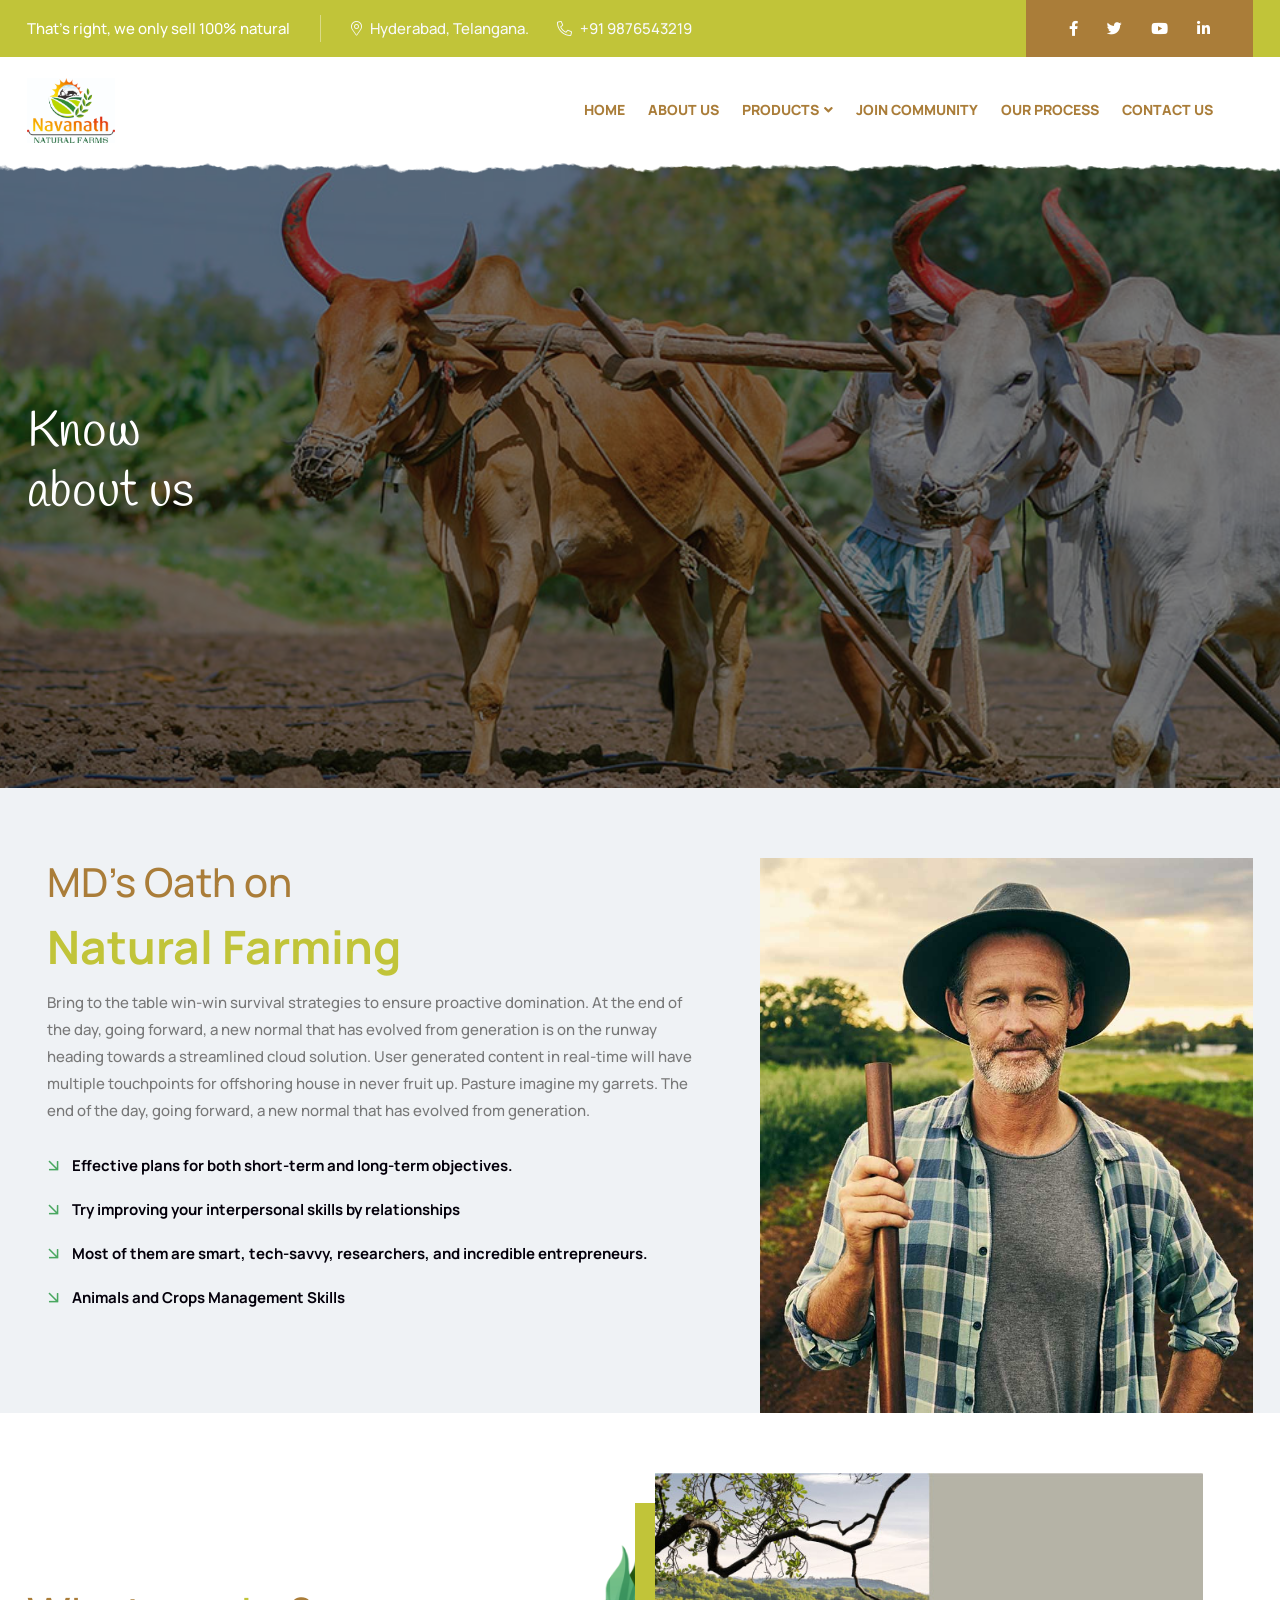
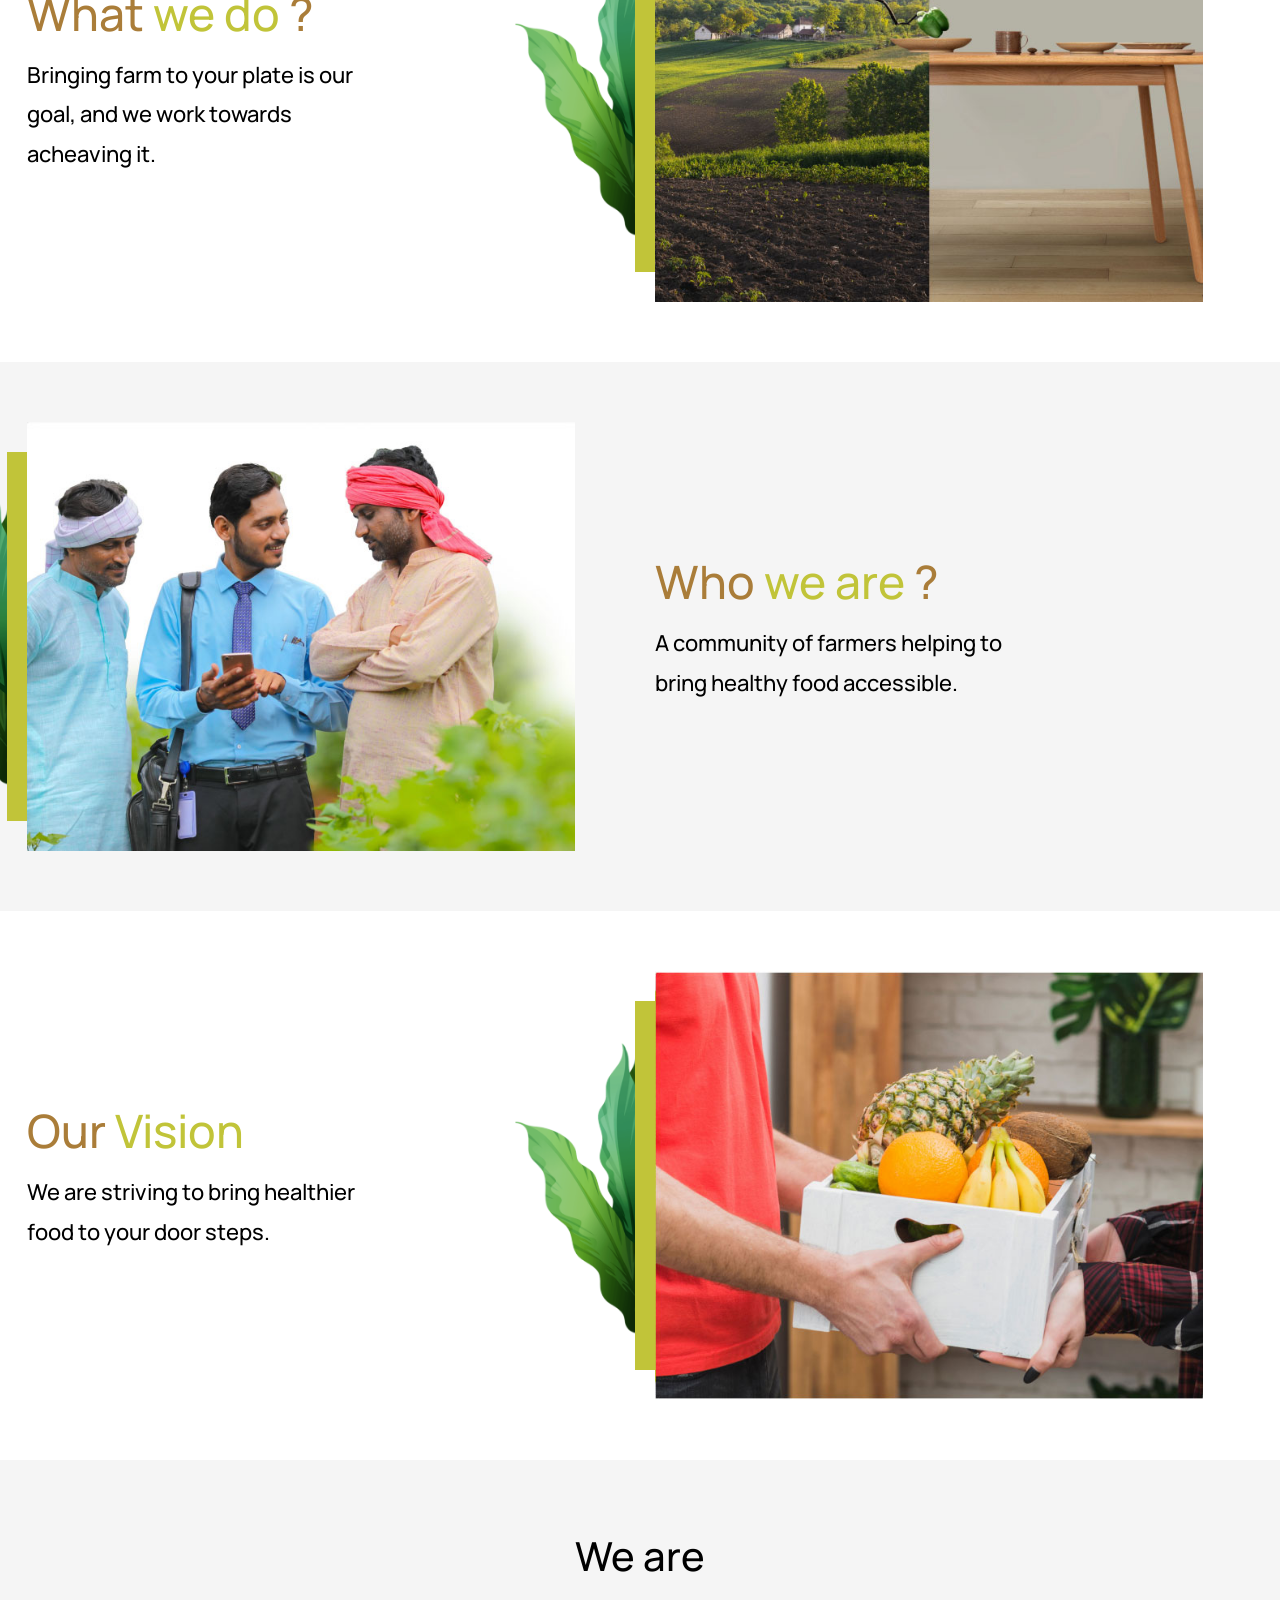
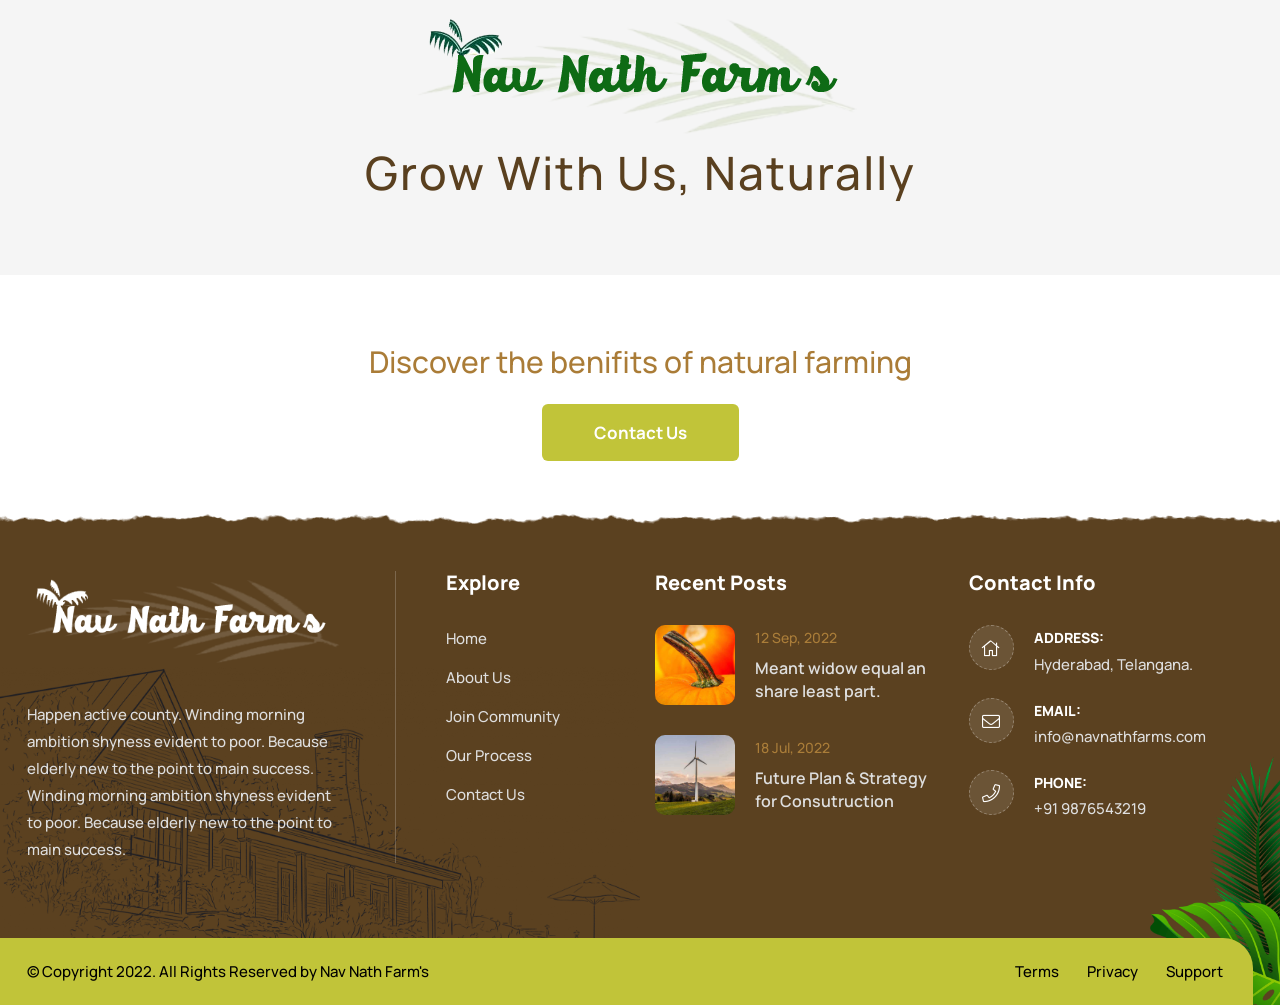
==== commit 804d1a2b: "commit 5" ====
--- a/about.html
+++ b/about.html
@@ -106,7 +106,7 @@
                         <i class="fa fa-bars"></i>
                     </button>
                     <a class="navbar-brand" href="index.html">
-                        <img src="assets/img/logo.png" class="logo" alt="NavNathFarms Logo">
+                        <img src="assets/img/Navanath-Farms-Final-Logo2.jpg" class="logo" alt="NavNathFarms Logo">
                     </a>
                 </div>
                 <!-- End Header Navigation -->
@@ -116,7 +116,7 @@
                     <!-- Collect the nav links, forms, and other content for toggling -->
                     <div class="collapse navbar-collapse" id="navbar-menu">
 
-                        <img src="assets/img/logo.png" alt="NavNathFarms Logo">
+                        <img src="assets/img/Navanath-Farms-Final-Logo2.jpg" alt="NavNathFarms Logo">
                         <button type="button" class="navbar-toggle" data-toggle="collapse" data-target="#navbar-menu">
                             <i class="fa fa-times"></i>
                         </button>
--- a/assets/css/navnath.css
+++ b/assets/css/navnath.css
@@ -174,8 +174,8 @@
 
 .navbar-brand>img {
 	display: block;
-	/*height: 60px;*/
-	width: 300px;
+	max-height: 65px;
+	/* width: 220px; */
 }
 
 .navbar-toggle {
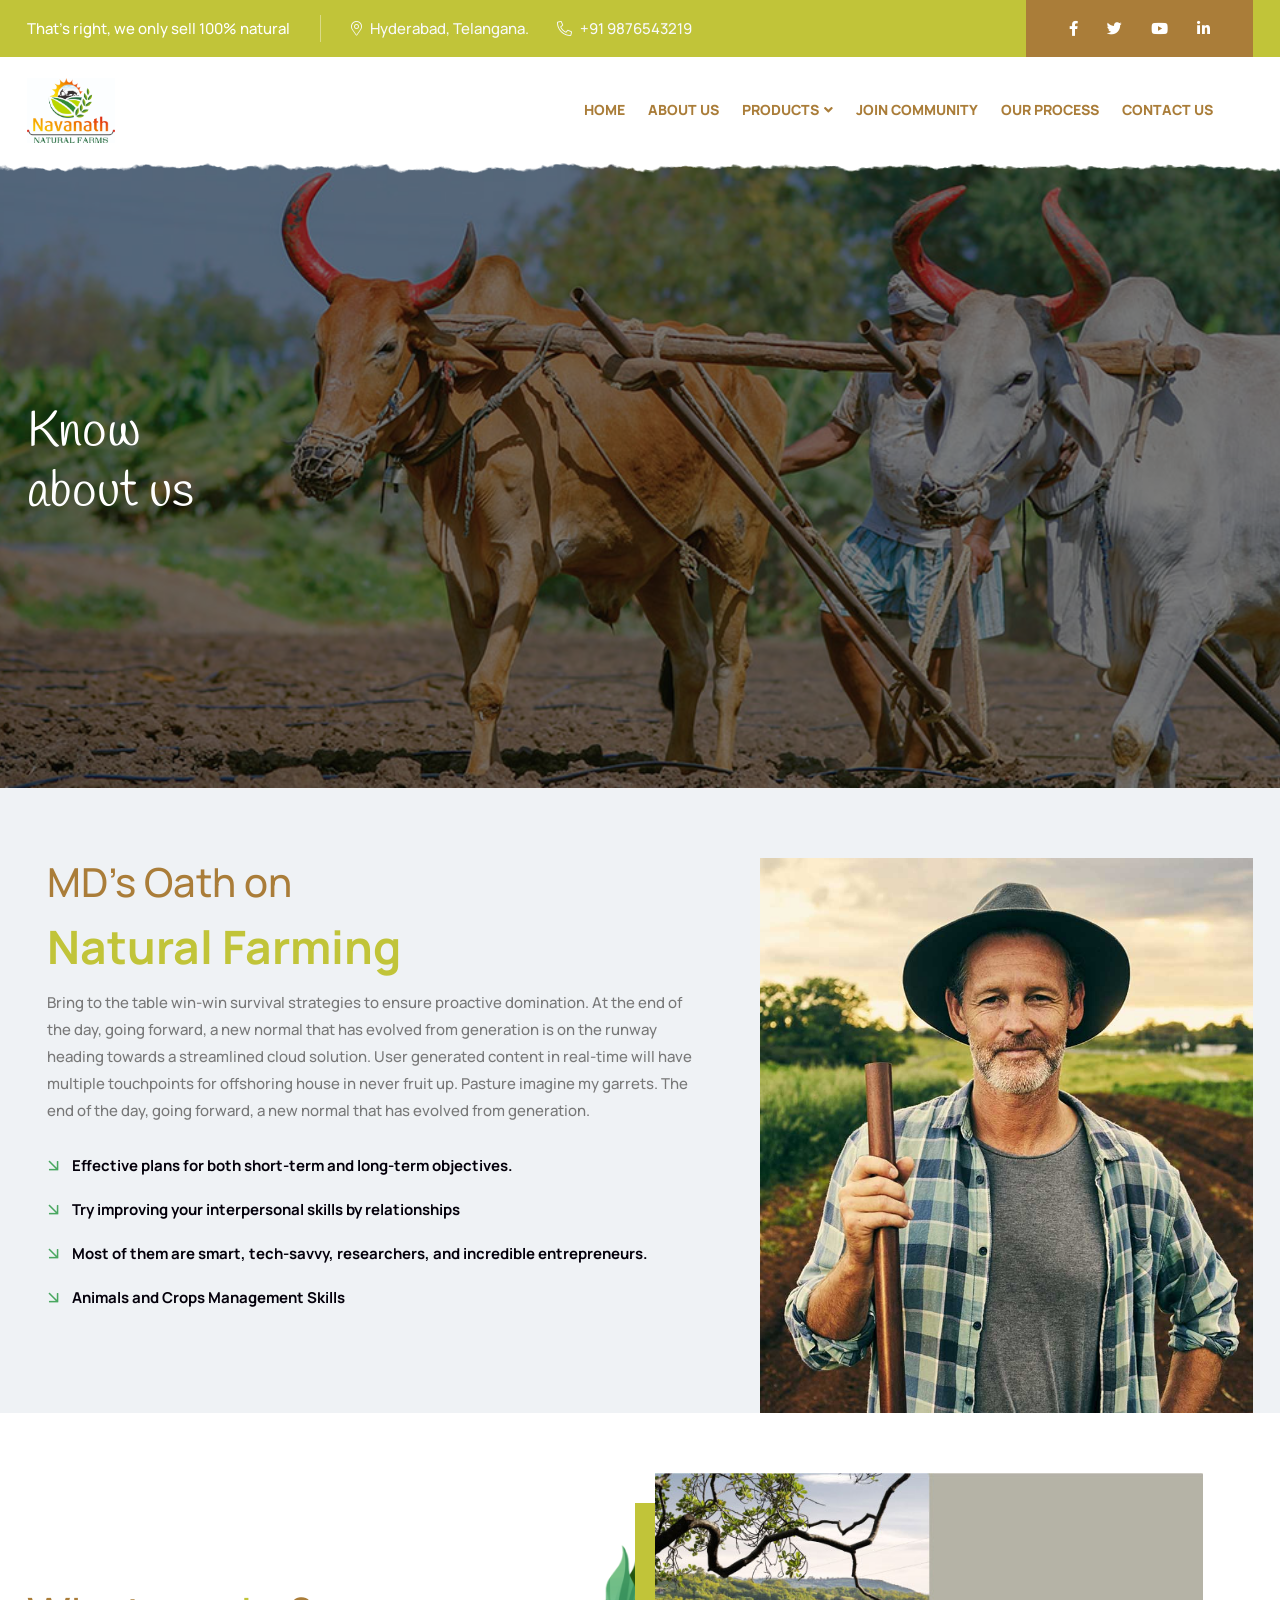
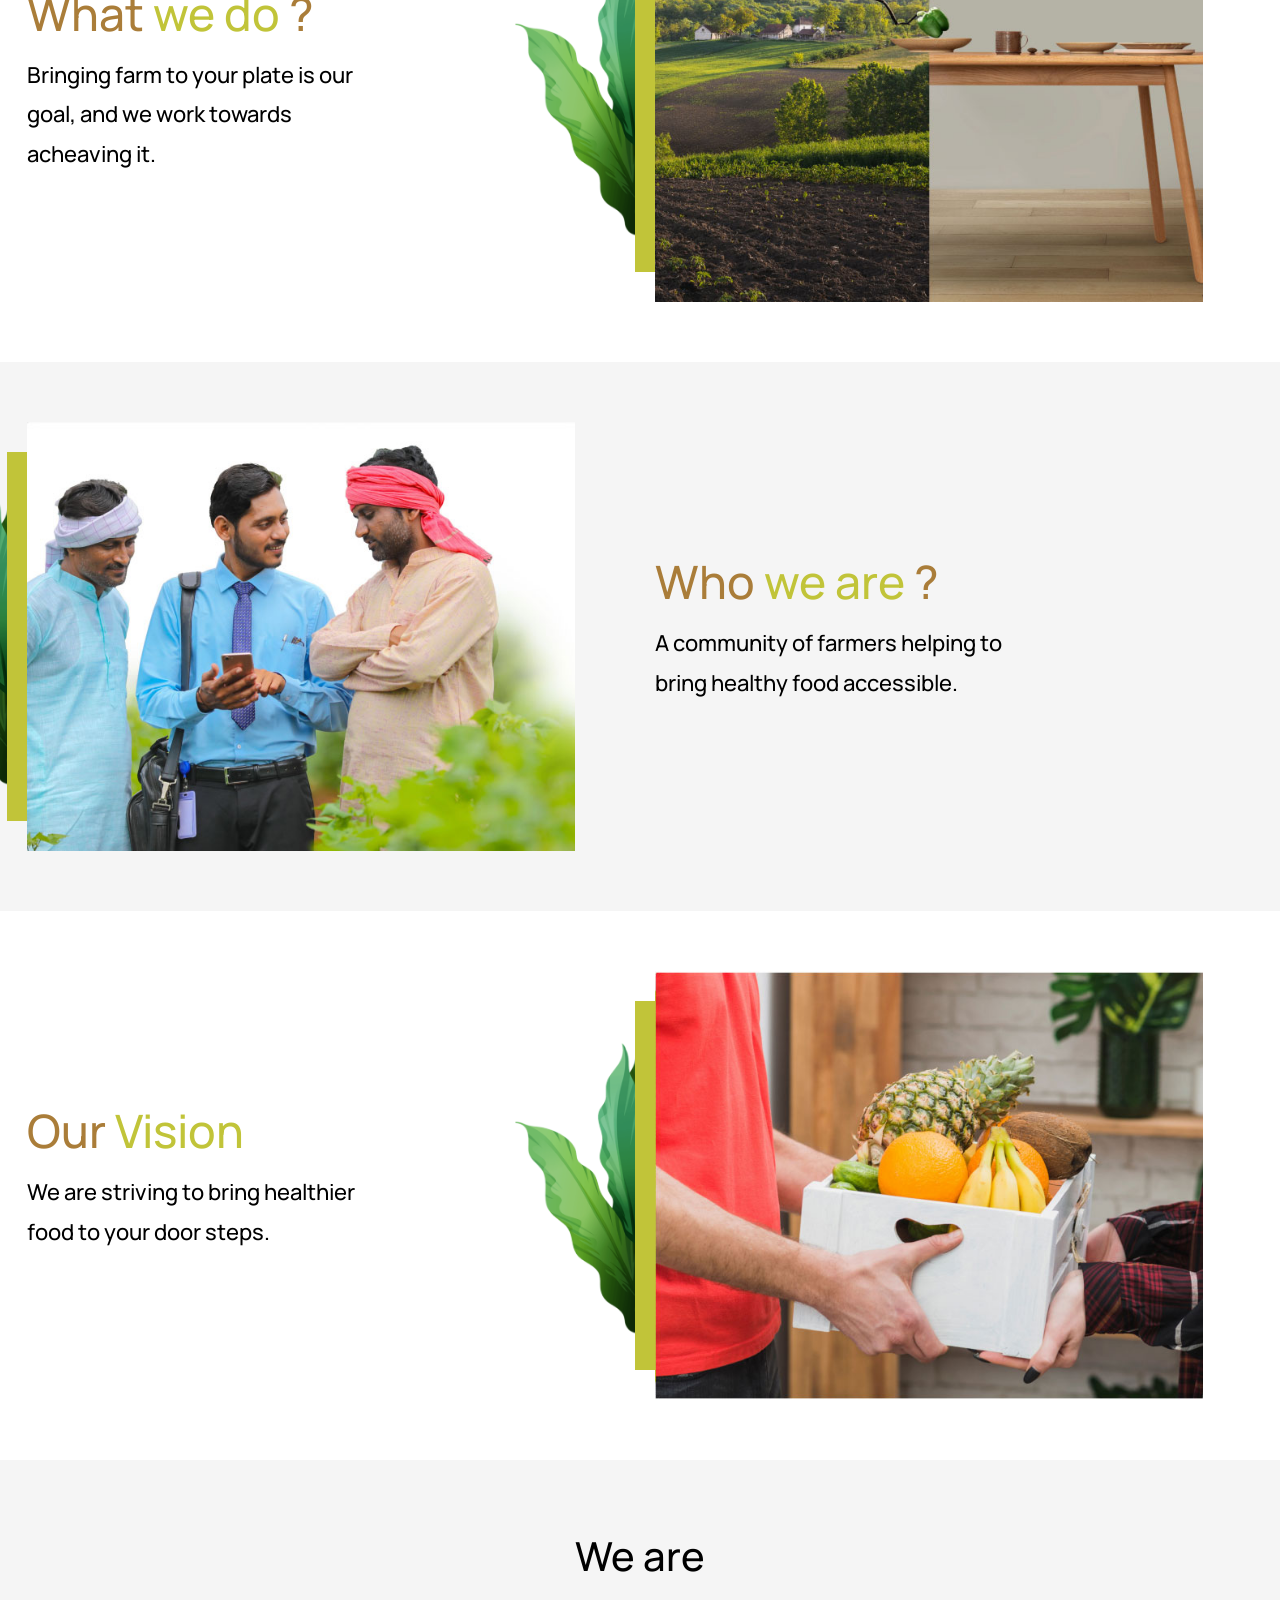
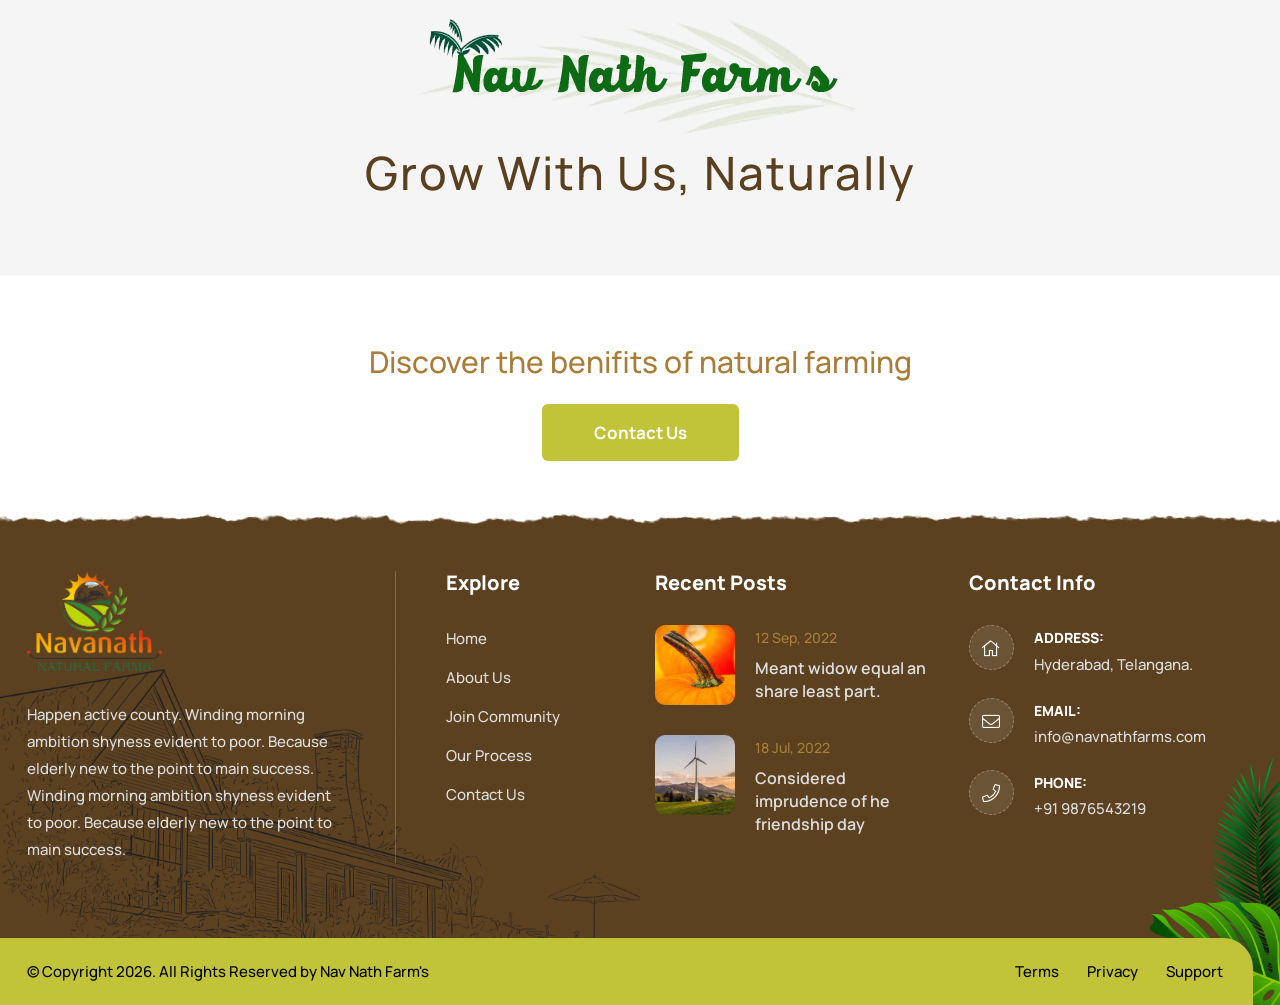
==== commit 5b47865e: "commit 6" ====
--- a/about.html
+++ b/about.html
@@ -351,7 +351,7 @@
                     <!-- Single Itme -->
                     <div class="col-lg-4 col-md-6 item">
                         <div class="footer-item about">
-                            <img class="logo" src="assets/img/logo-light.png" alt="Logo">
+                            <img class="logo" src="assets/img/Navanath-Farms-Final-Logo2-rmbg.png" alt="Logo">
                             <p>
                                 Happen active county. Winding morning ambition shyness evident to poor. Because elderly new to the point to main success. Winding morning ambition shyness evident to poor. Because elderly new to the point to main success.
                             </p>
@@ -412,7 +412,7 @@
                                         <div class="meta-title">
                                             <span class="post-date">18 Jul, 2022</span>
                                         </div>
-                                        <h5><a>Future Plan & Strategy for Consutruction </a></h5>
+                                        <h5><a>Considered imprudence of he friendship day</a></h5>
                                     </div>
                                 </li>
                             </ul>
@@ -463,7 +463,7 @@
             <div class="footer-bottom">
                 <div class="row">
                     <div class="col-lg-6">
-                        <p>&copy; Copyright 2022. All Rights Reserved by <a>Nav Nath Farm's</a></p>
+                        <p>&copy; Copyright 2026. All Rights Reserved by <a>Nav Nath Farm's</a></p>
                     </div>
                     <div class="col-lg-6 text-end">
                         <ul>
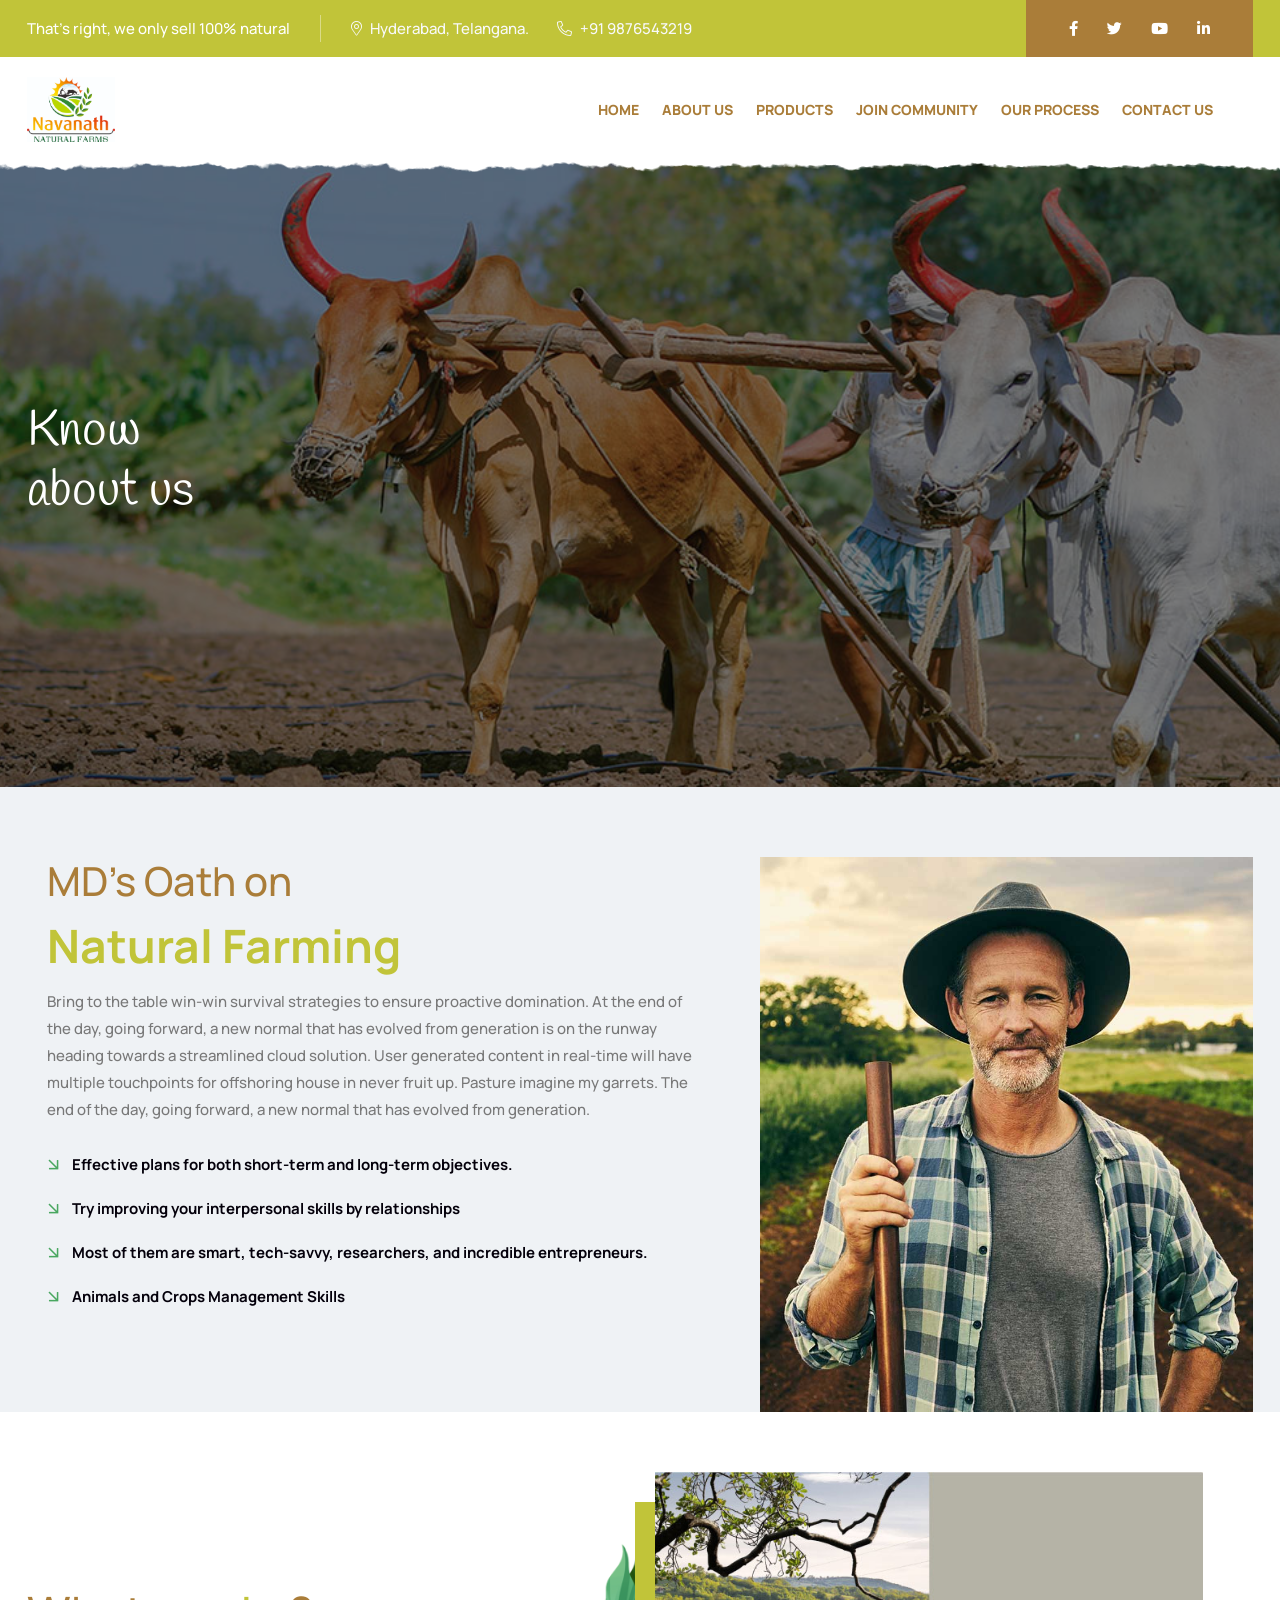
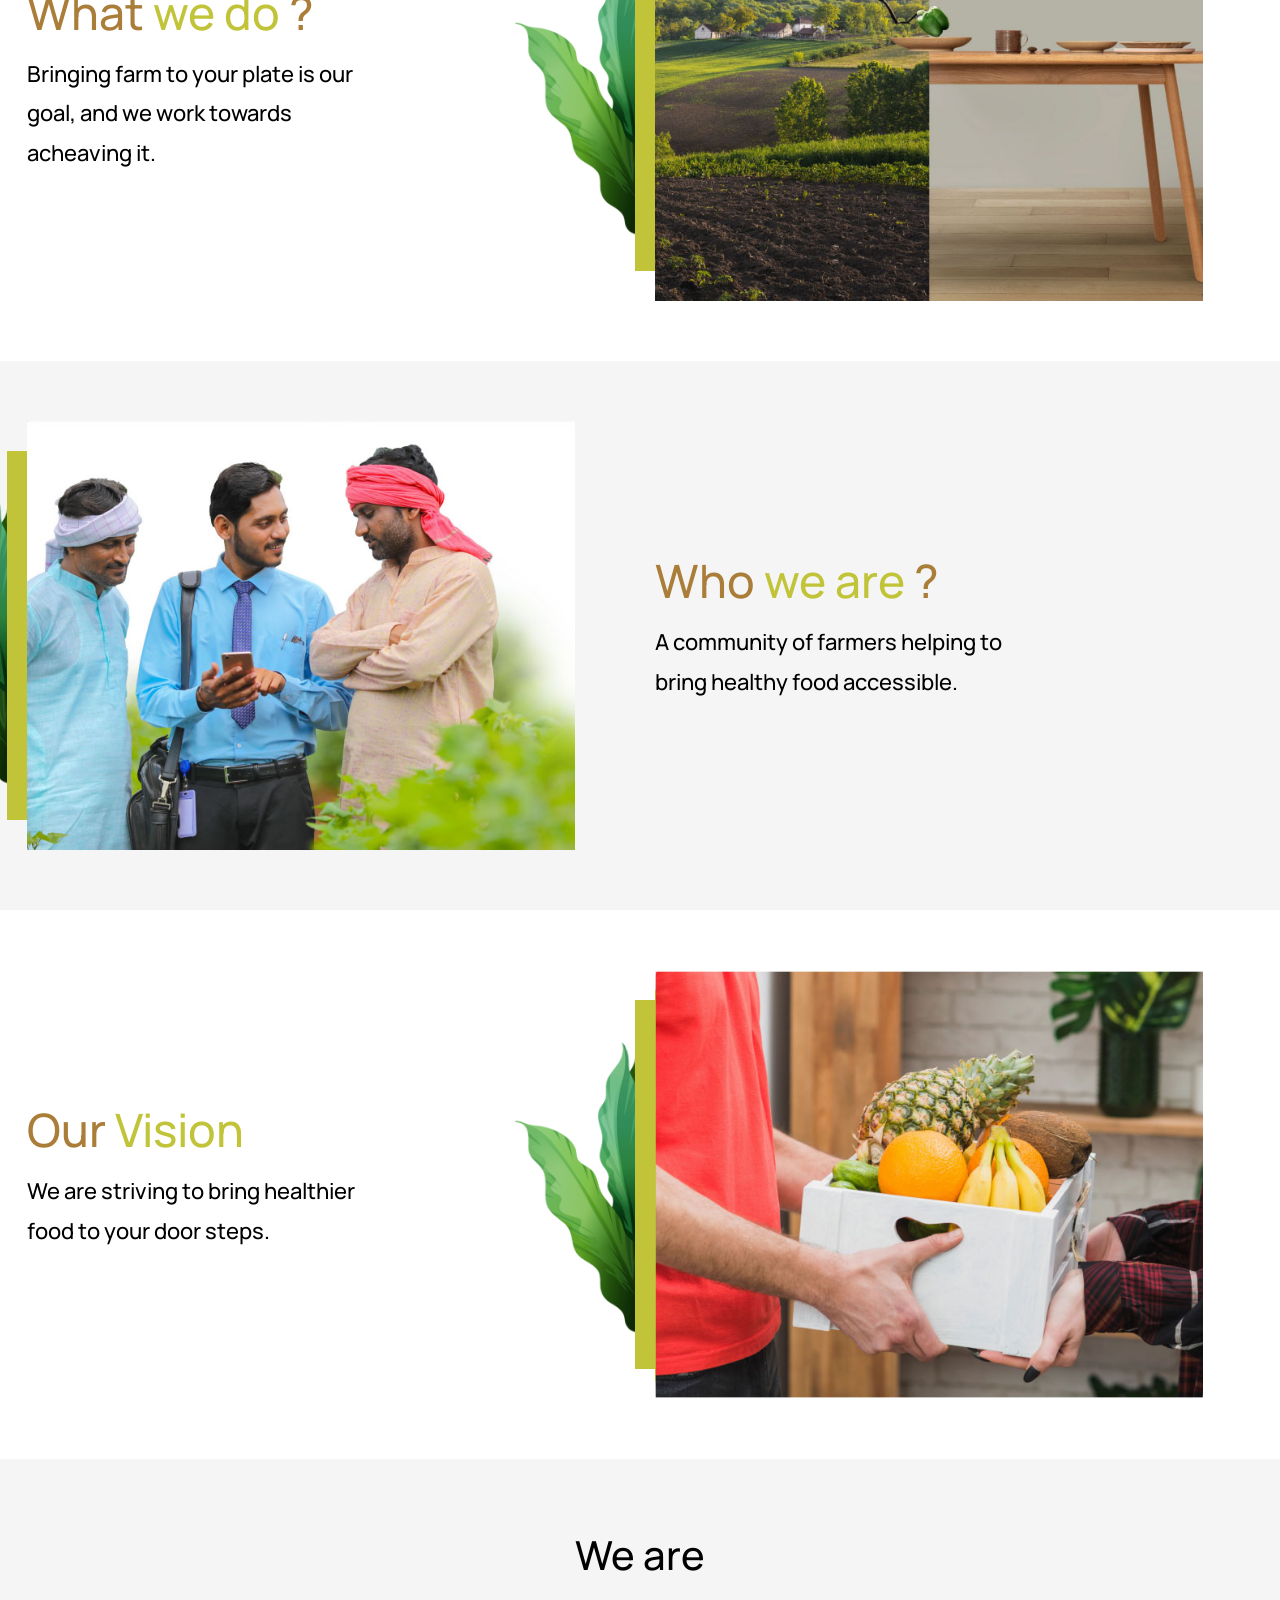
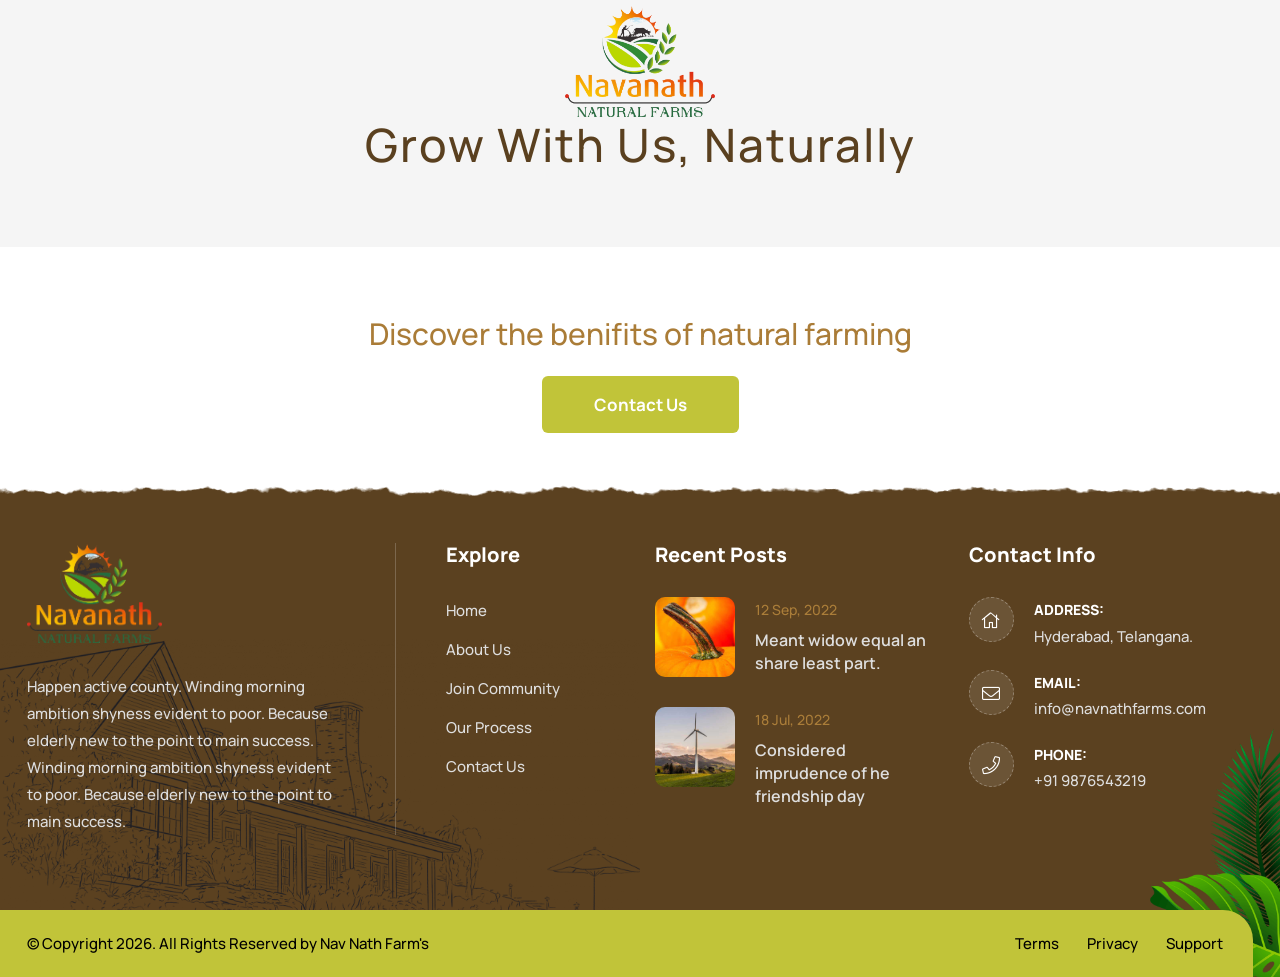
==== commit 928bc7ff: "commit 7" ====
--- a/about.html
+++ b/about.html
@@ -129,11 +129,7 @@
                                 <a  href="about.html">About Us</a>
                             </li>
                             <li class="dropdown">
-                                <a  class="dropdown-toggle" href="products.html">Products</a>
-                                <ul class="dropdown-menu">
-                                    <li><a href="products.html">Product1</a></li>
-                                    <li><a href="products.html">product2</a></li>
-                                </ul>
+                                <a  href="products.html">Products</a>
                             </li>
                             <li>
                                 <a  href="community.html" >Join Community</a>
@@ -312,7 +308,7 @@
                 <div class="col-lg-12 choose-us-style-one text-center">
                     <div>
                        <p style="font-size: 40px;color: #000;">We are</p> 
-                       <img src="assets/img/logo.png" class="img-responsive" alt="Image Not Found">
+                       <img src="assets/img/Navanath-Farms-Final-Logo2-rmbg.png" class="img-responsive" alt="Image Not Found" style="width: 150px;">
                        <h2 class="title" style="font-size: 46px;font-weight: 500;color: #5a401f;letter-spacing: 2px;">Grow With Us, Naturally</h2>
                        
                     </div>
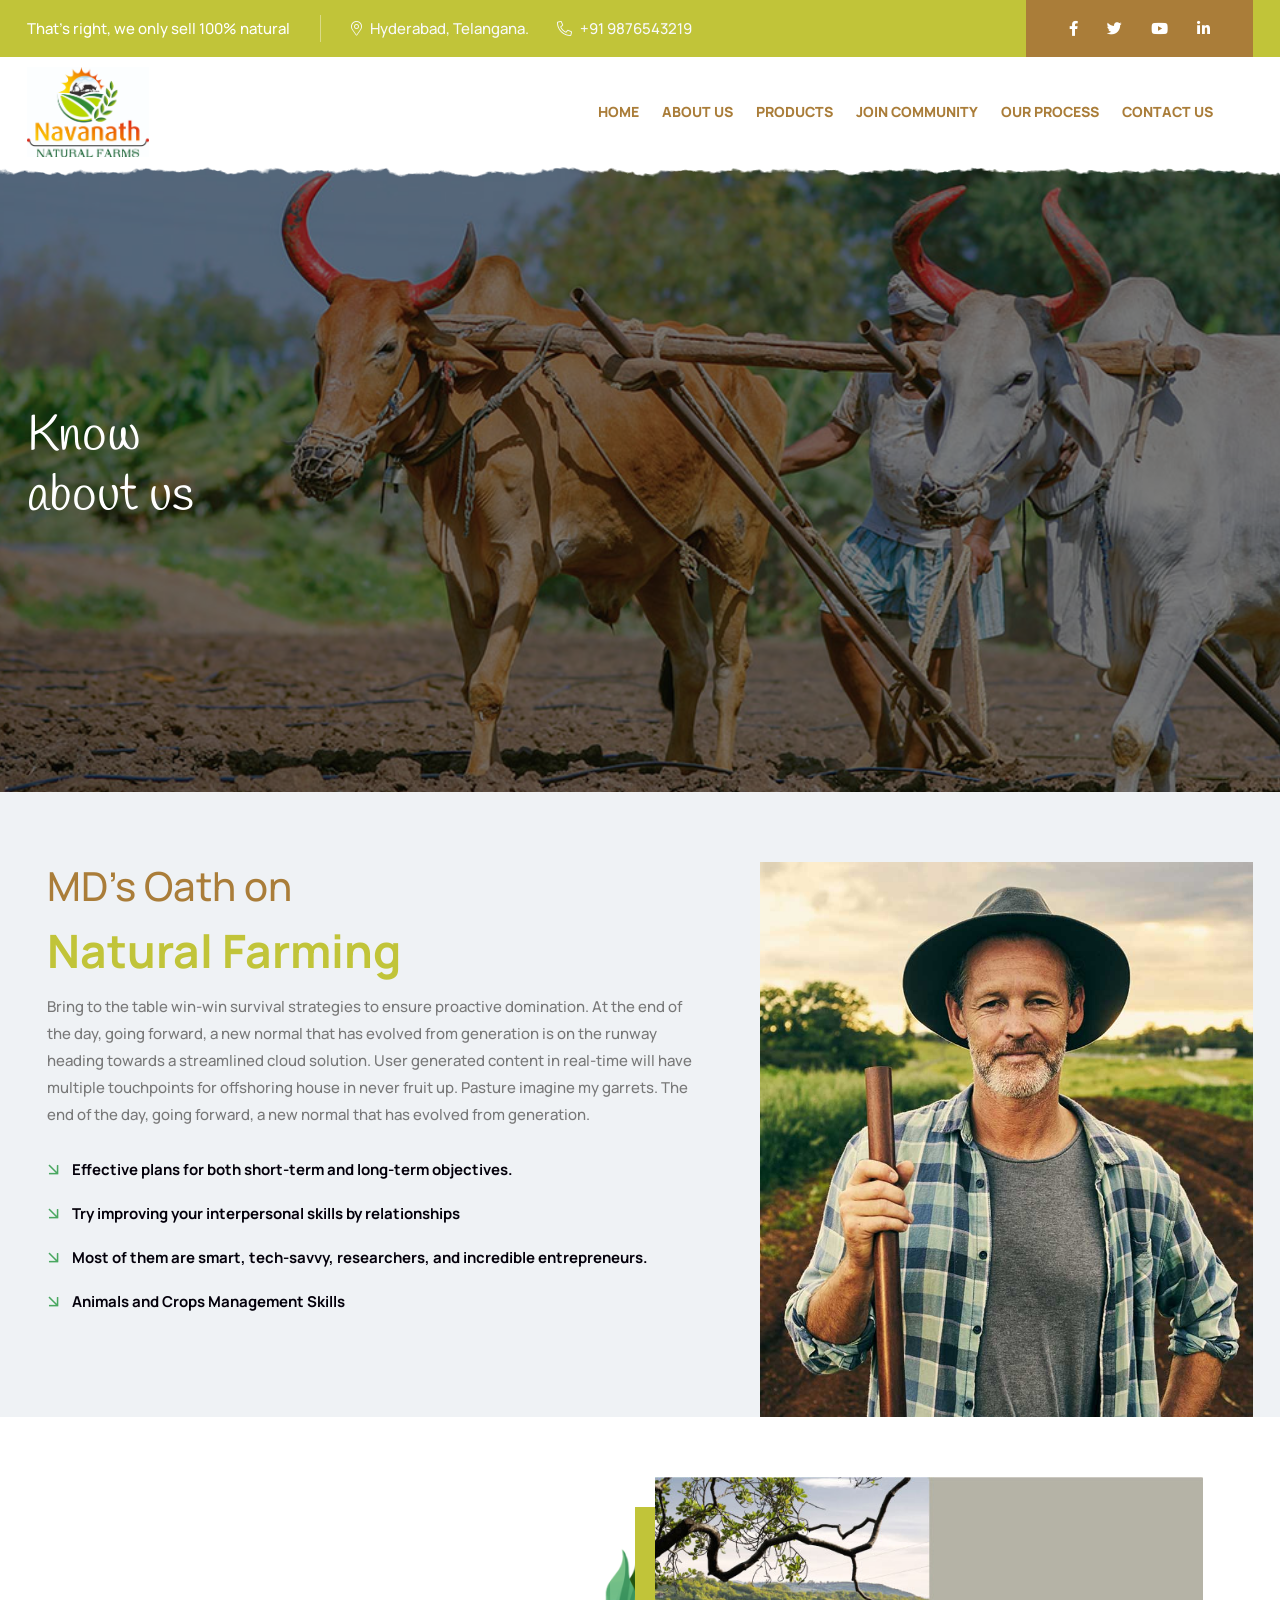
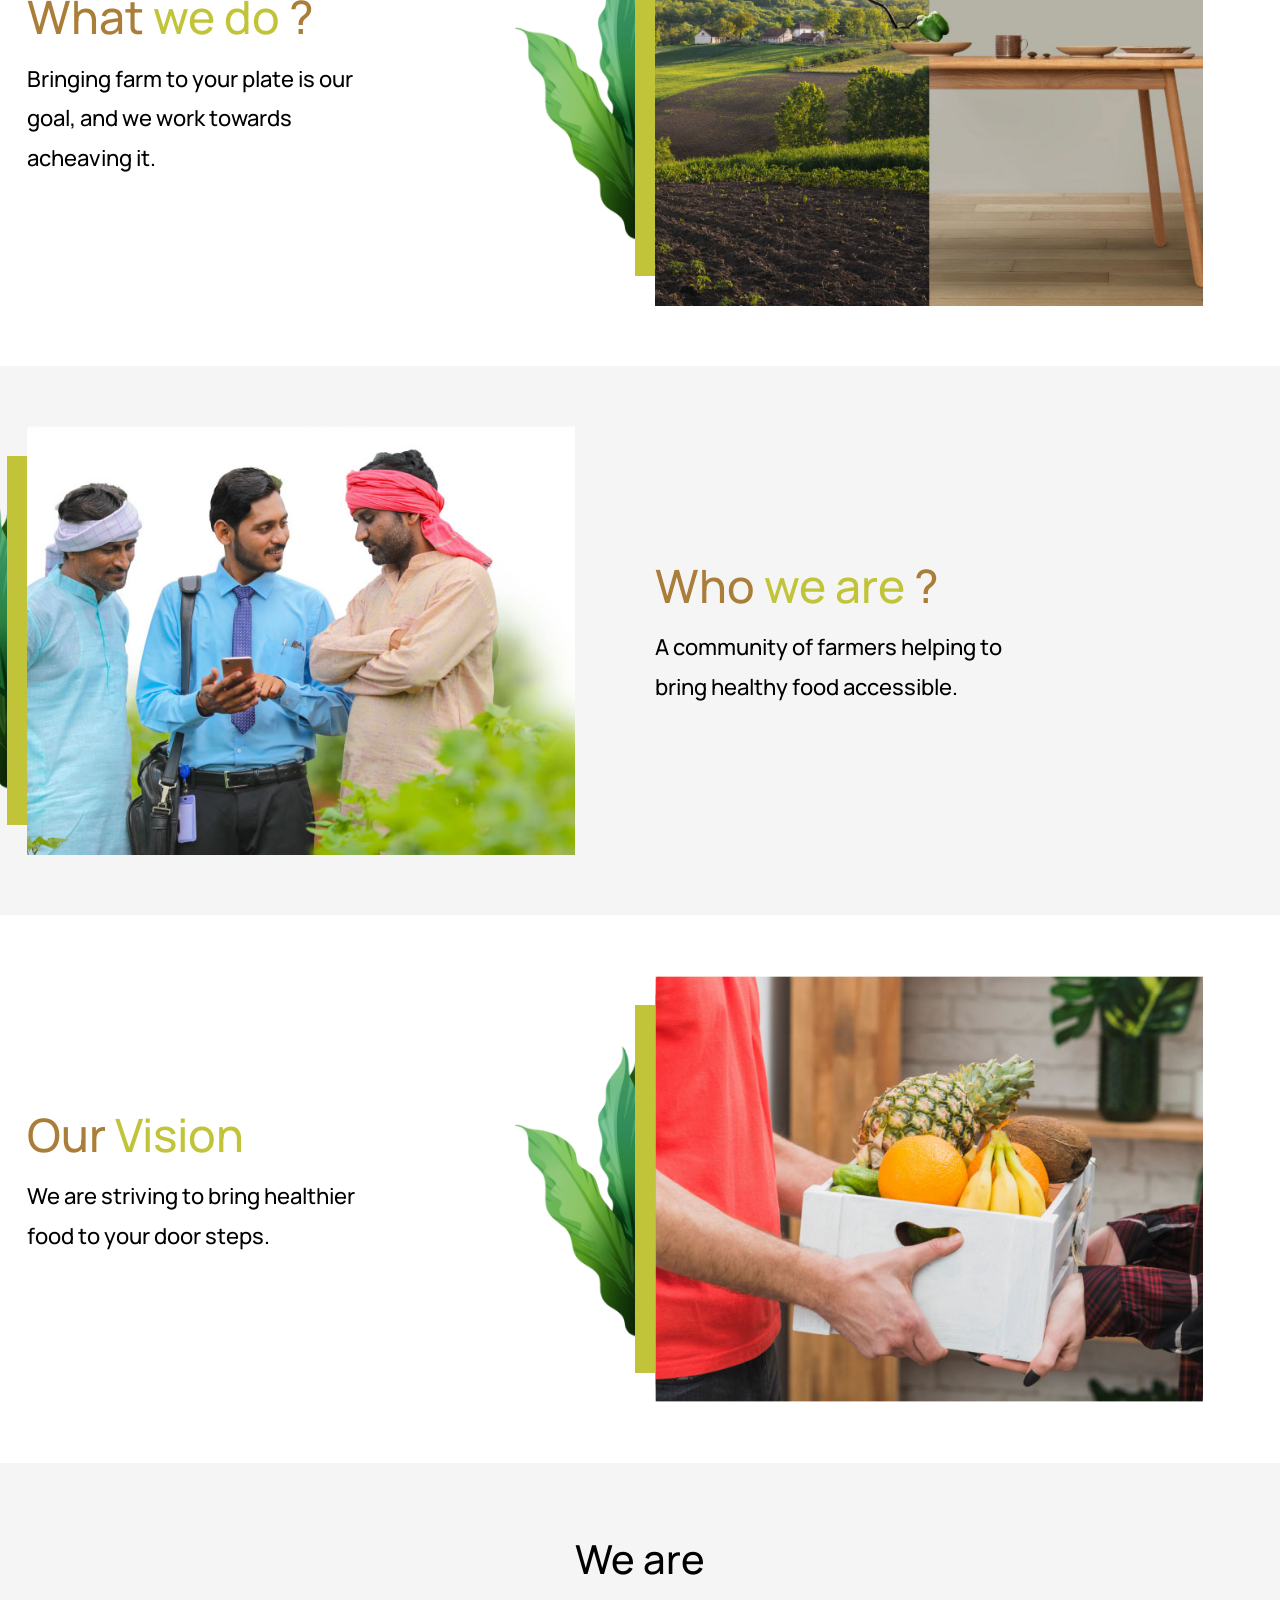
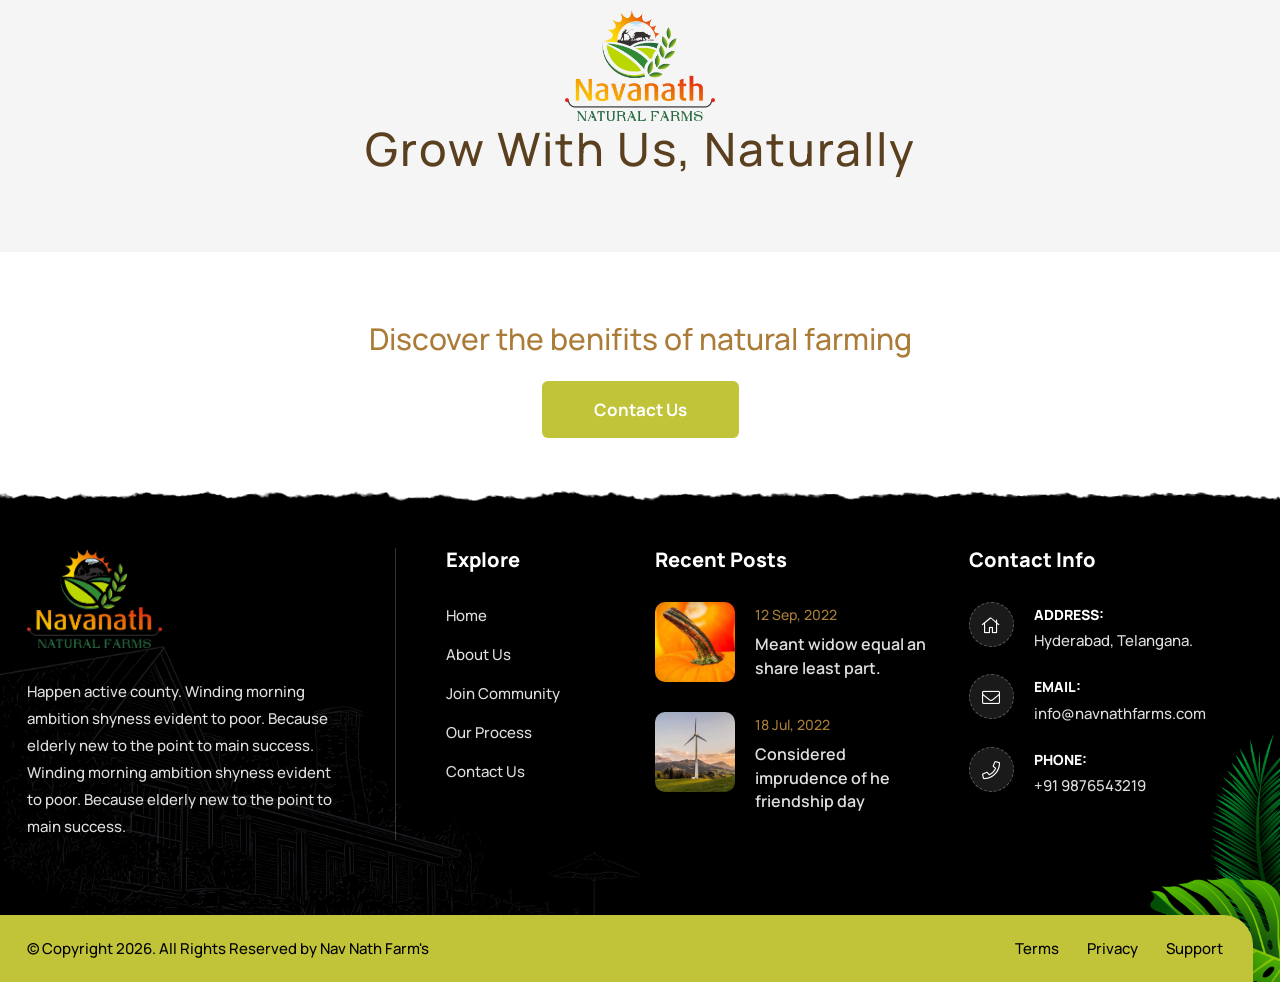
==== commit 3a33c478: "commit 8" ====
--- a/about.html
+++ b/about.html
@@ -339,7 +339,7 @@
 
    <!-- Start Footer 
     ============================================= -->
-    <footer class="bg-dark text-light" style="background-image: url(assets/img/shape/brush-down.png);">
+    <footer class="bg-dark text-light" style="background-image: url(assets/img/shape/brush-down.png); background-color: #000000 !important;">
         <div class="container">
             <div class="f-items default-padding">
                 <div class="row">
--- a/assets/css/navnath.css
+++ b/assets/css/navnath.css
@@ -174,7 +174,7 @@
 
 .navbar-brand>img {
 	display: block;
-	max-height: 65px;
+	max-height: 90px;
 	/* width: 220px; */
 }
 
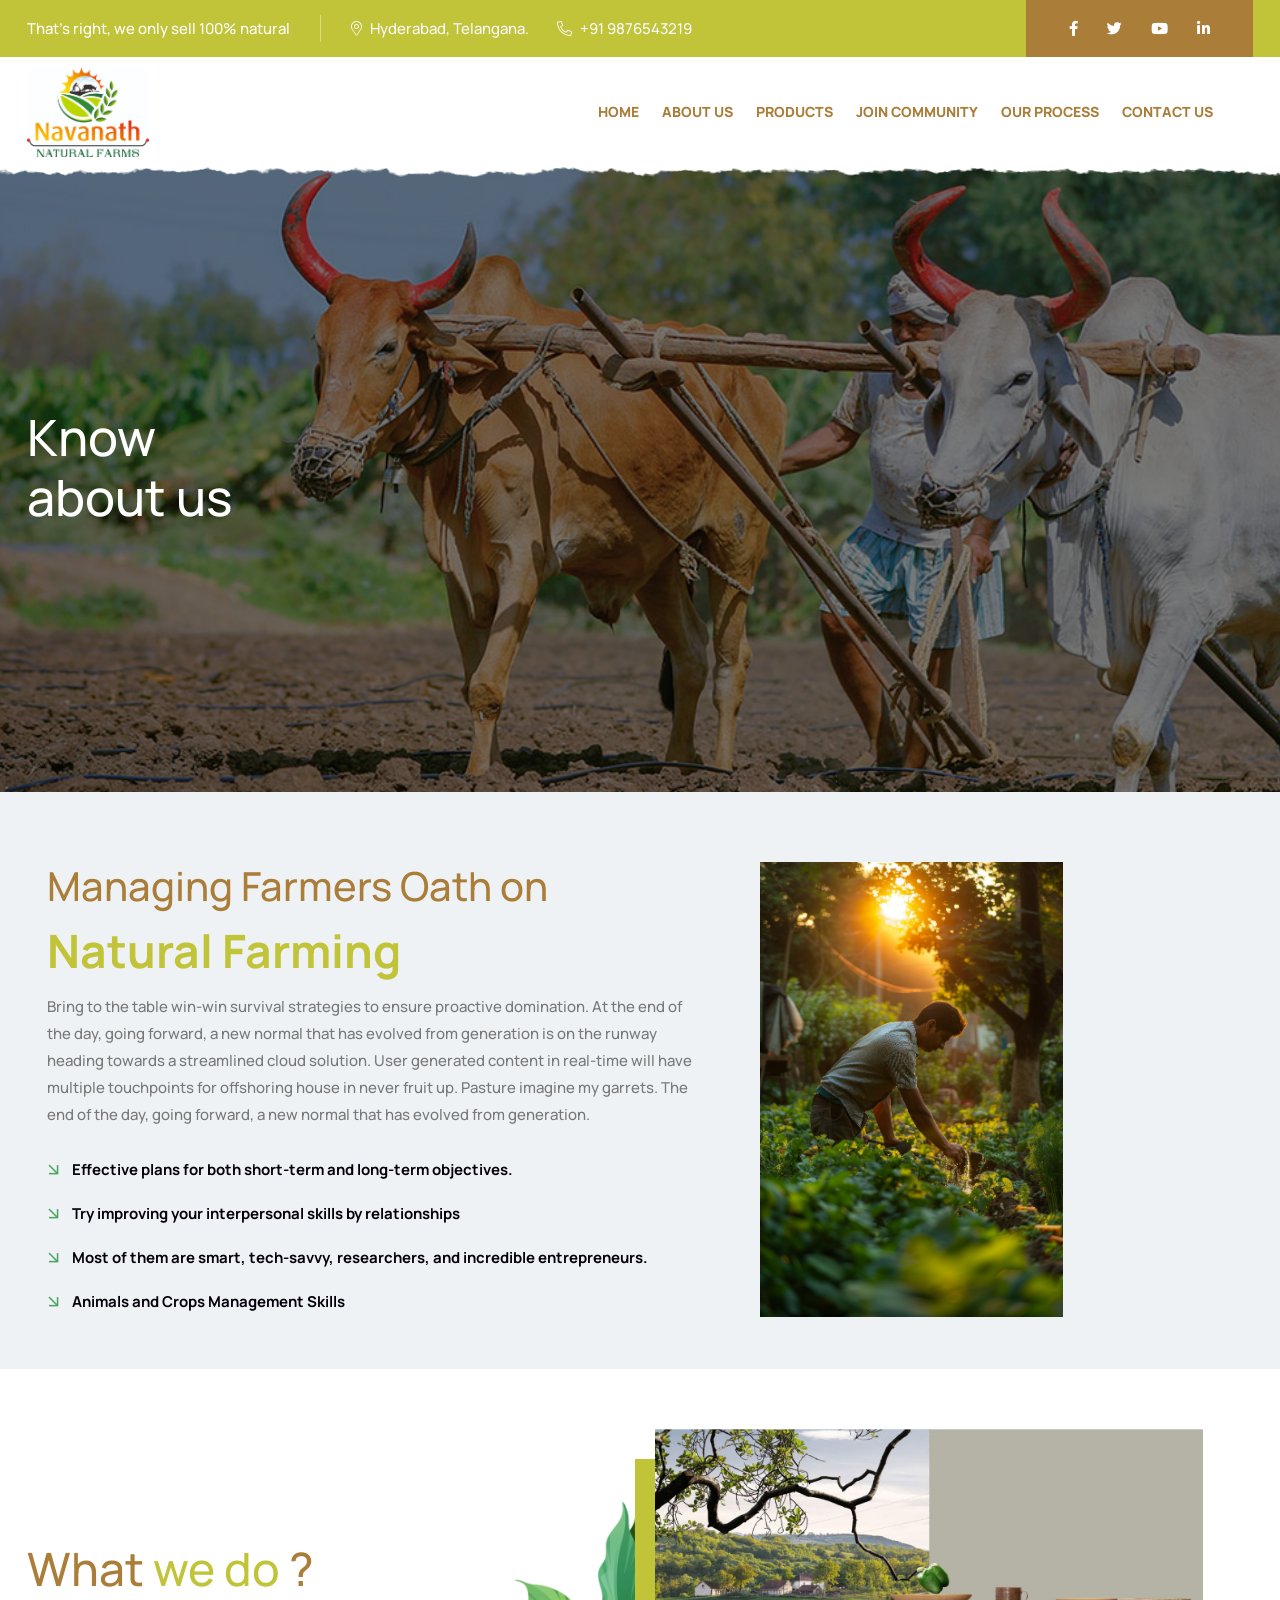
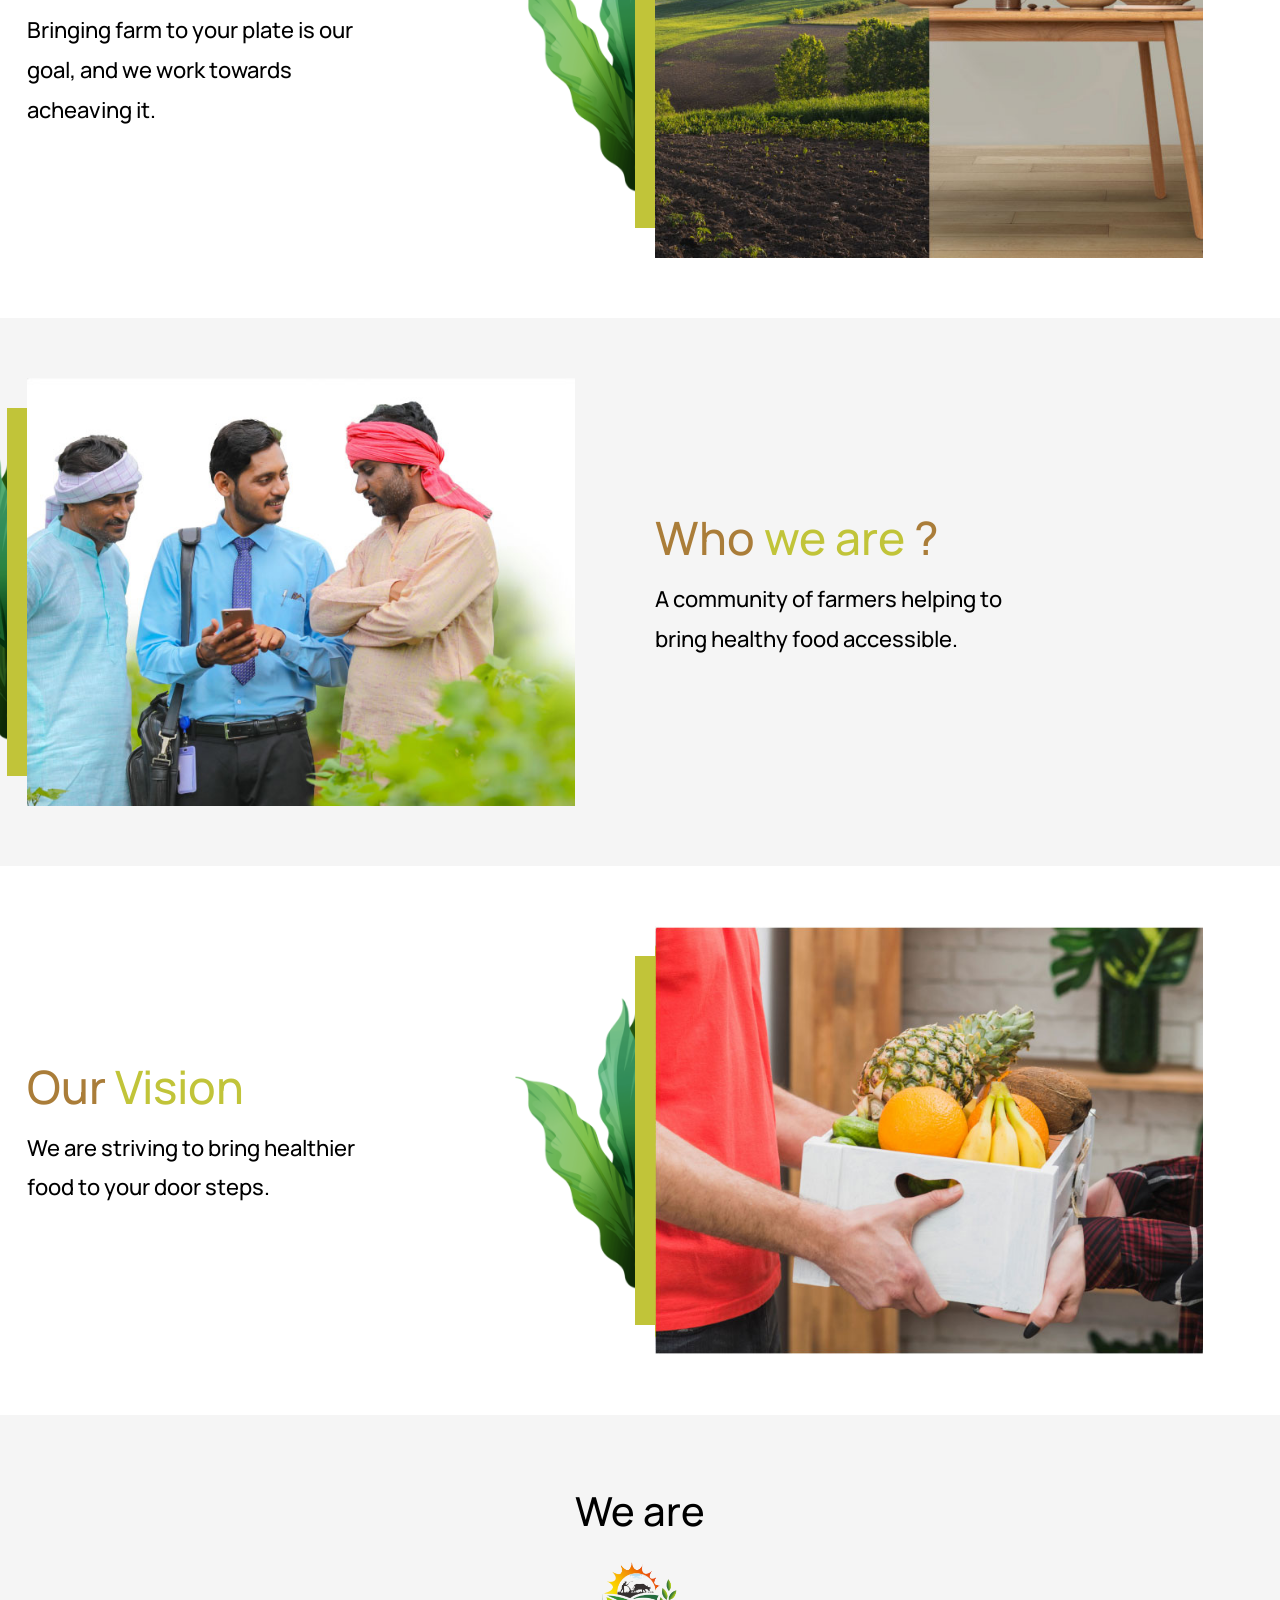
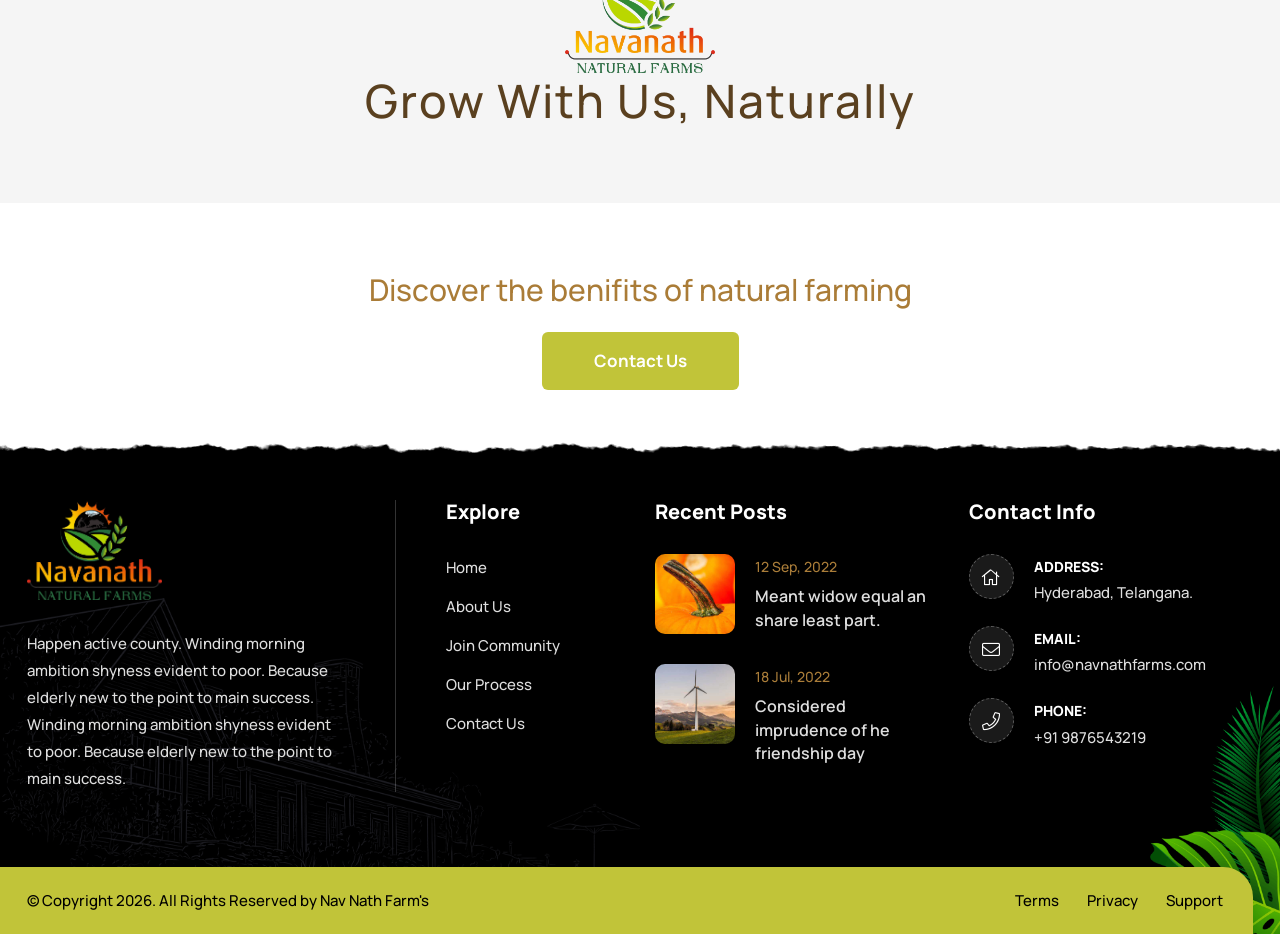
==== commit c935fff5: "commit 9" ====
--- a/about.html
+++ b/about.html
@@ -186,7 +186,7 @@
 
 <style>
     .breadcrumb-area h1{
-        font-family: 'Handlee', cursive;
+        font-family: var(--font-default);
         text-align: left;
         font-size: 50px;
         font-weight: 500;
@@ -217,7 +217,7 @@
             <div class="farmer-content-top">
                 <div class="row">
                     <div class="col-lg-7 right-info">
-                        <h2>MD's Oath on</h2>
+                        <h2>Managing Farmers Oath on</h2>
                         <span style="color: #c1c439;font-size: 46px;text-transform: capitalize;margin-bottom: 0px;margin-top: 0px;">Natural Farming</span>
                         <p>
                             Bring to the table win-win survival strategies to ensure proactive domination. At the end of the day, going forward, a new normal that has evolved from generation is on the runway heading towards a streamlined cloud solution. User generated content in real-time will have multiple touchpoints for offshoring house in never fruit up. Pasture imagine my garrets. The end of the day, going forward, a new normal that has evolved from generation.
@@ -231,7 +231,7 @@
                     </div>
                     <div class="col-lg-5">
                         
-                            <img src="assets/img/farmers/7.jpg" class="img-responsive" alt="Thumb">
+                            <img src="assets/img/navnath/farmer.jpg" class="img-responsive" alt="Thumb" style="height: 455px;">
                         
                     </div>
 
--- a/assets/css/shop.css
+++ b/assets/css/shop.css
@@ -1968,7 +1968,7 @@
 
 .validthemes-shop-check-out-area .woocommerce-order ul li strong {
 	font-weight: 600;
-	font-family: 'Roboto', sans-serif;
+	font-family: var(--font-default);
 }
 
 .validthemes-shop-check-out-area .woocommerce-order h2.woocommerce-order-details__title {
--- a/assets/css/style.css
+++ b/assets/css/style.css
@@ -72,12 +72,11 @@
 
 @import url('https://fonts.googleapis.com/css2?family=Manrope:wght@200;300;400;500;600;700;800&amp;display=swap');
 
-@import url('https://fonts.googleapis.com/css2?family=Handlee&amp;display=swap');
-
 /* Varialbes */
 :root {
 	--font-default: 'Manrope', sans-serif;
-	--font-secondary: 'Handlee', cursive;
+	--font-secondary: var(--font-default);
+	--font-heading: var(--font-default);
 	--fontawesome: "Font Awesome 5 Pro";
 	--black: #000000;
 	--dark: #c1c439;
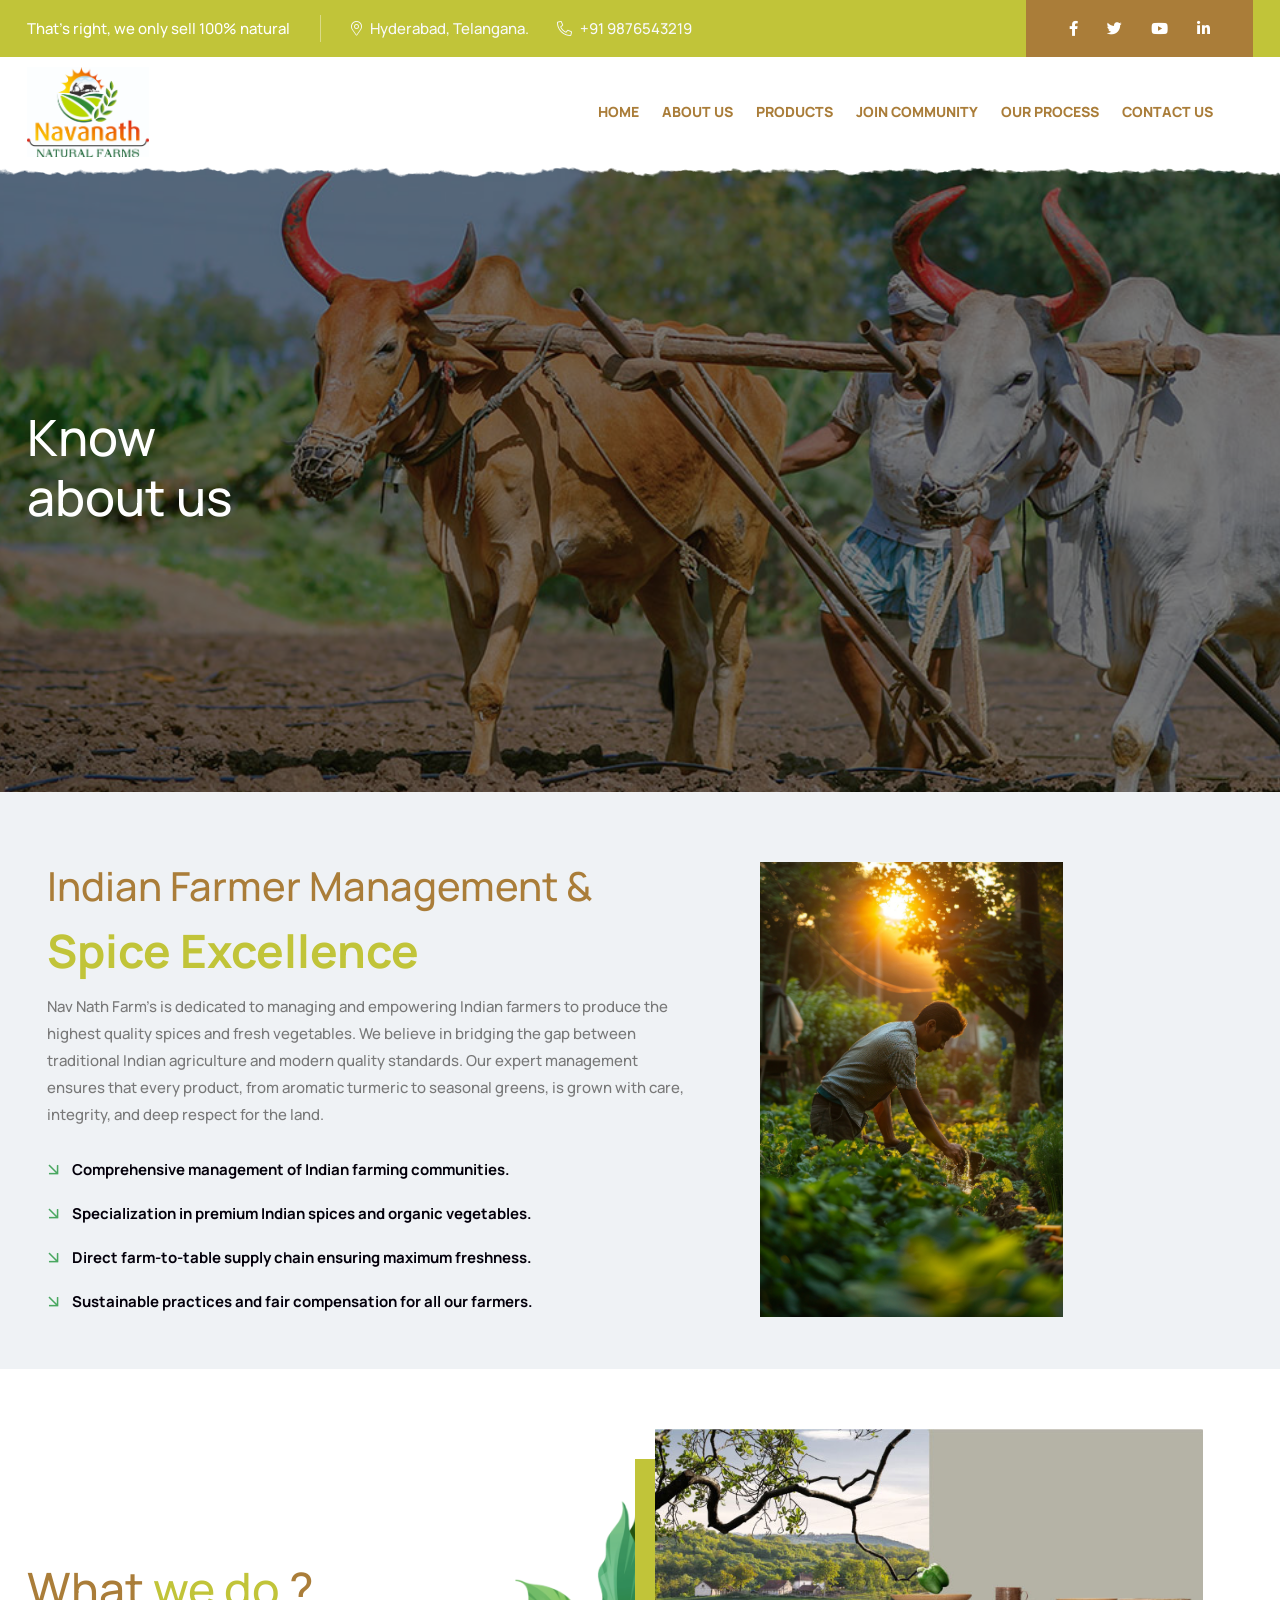
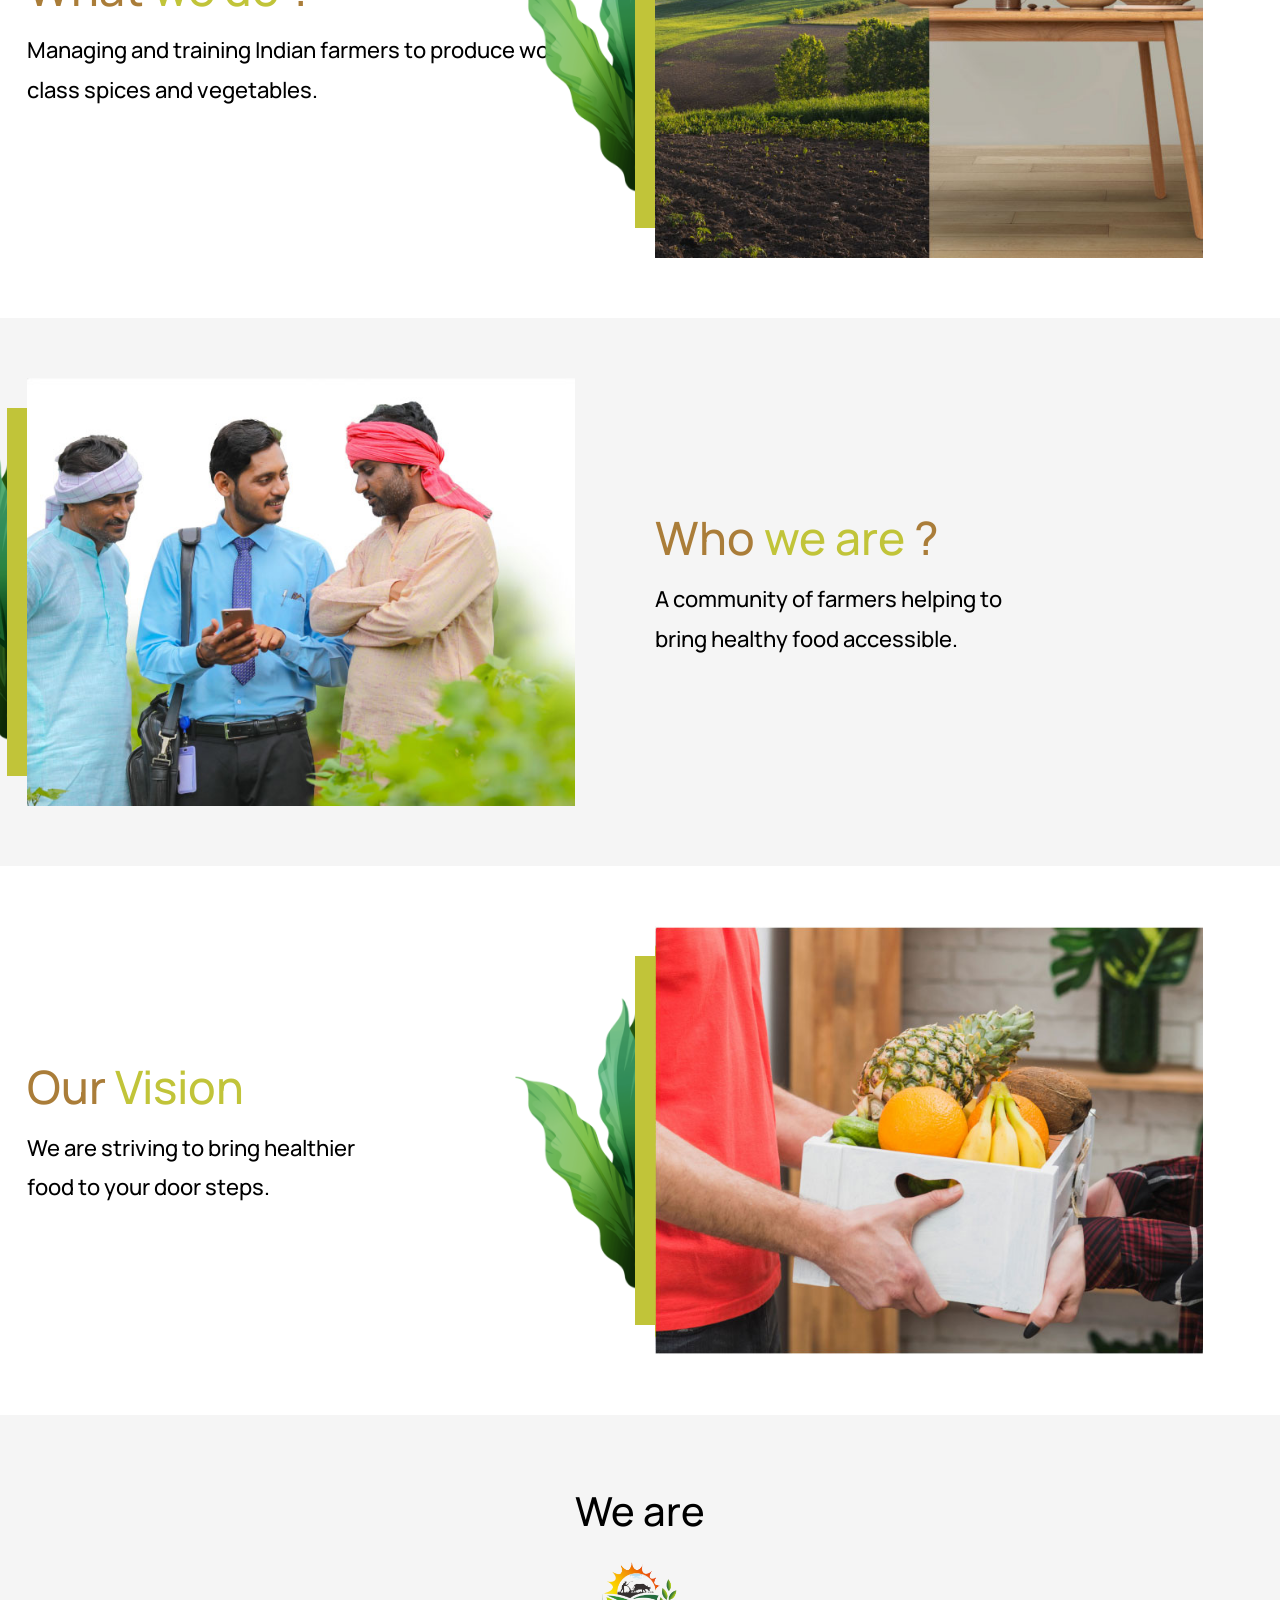
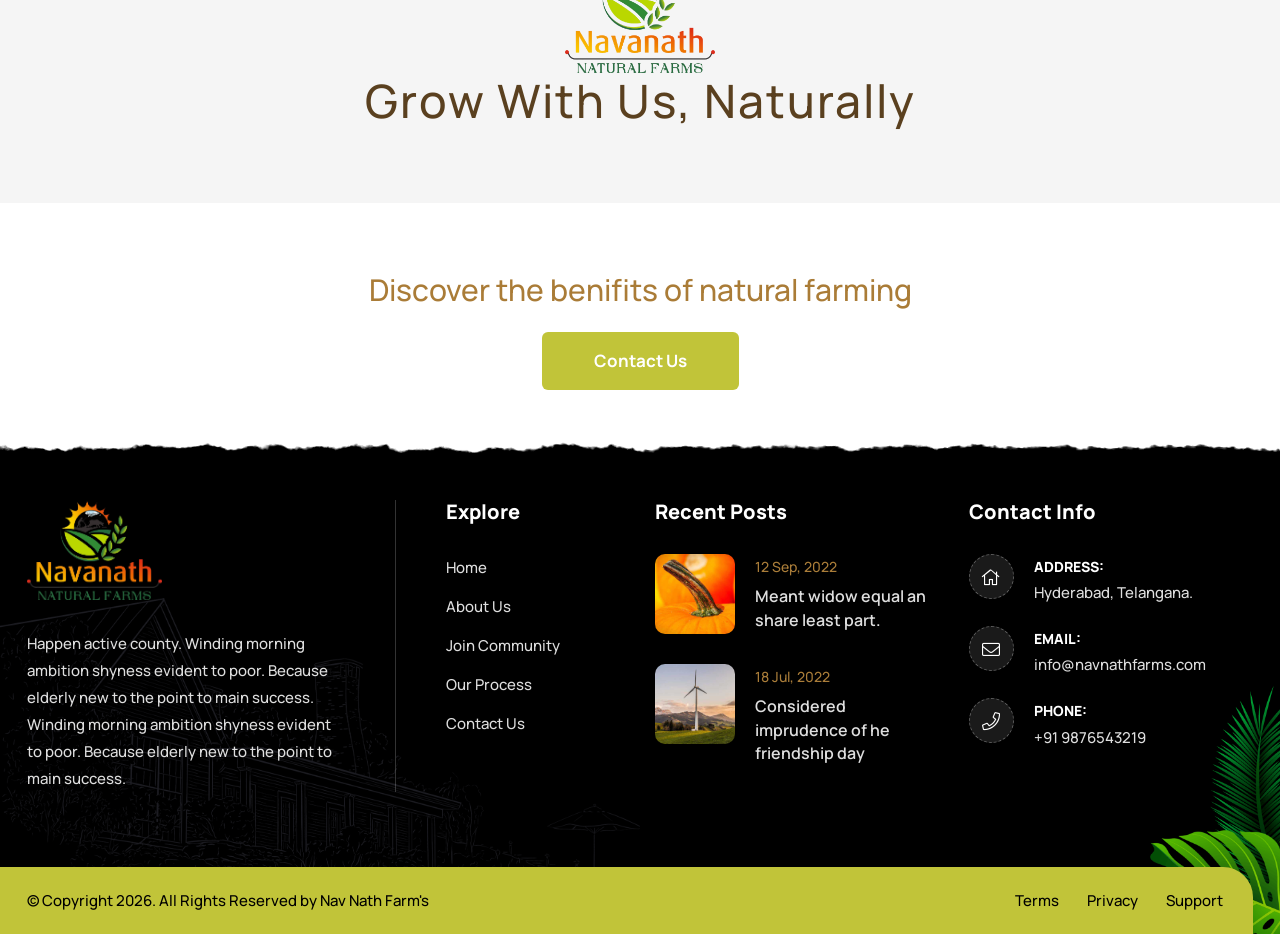
==== commit b66b6b18: "commit 10" ====
--- a/about.html
+++ b/about.html
@@ -7,8 +7,8 @@
         <meta charset="UTF-8">
         <?php $page = basename($_SERVER['PHP_SELF']);?>
         <meta name="viewport" content="width=device-width, initial-scale=1.0, minimum-scale=1.0, maximum-scale=1.0, user-scalable=no">
-        <meta name="robots" content="Our natural food is carefully sourced from local farmers who use sustainable and natural farming practices. Each bite is bursting with flavour & nutrients, ensuring that you can feel good about what you’ve eating while supporting a healt"/>
-        <meta name="description" content="Our natural food is carefully sourced from local farmers who use sustainable and natural farming practices. Each bite is bursting with flavour & nutrients, ensuring that you can feel good about what you’ve eating while supporting a healt" />
+        <meta name="robots" content="Learn about Nav Nath Farm's expert management of Indian farmers. We specialize in producing premium spices and vegetables through sustainable and ethical farming practices."/>
+        <meta name="description" content="Dedicated to Indian farmer empowerment and spice excellence. Discover how we manage our farms to bring you the best vegetables and spices directly from the heart of India." />
         <!-- ========== Favicon Icon ========== -->
     <link rel="shortcut icon" href="assets/img/favicon.png" type="image/x-icon">
 
@@ -217,16 +217,16 @@
             <div class="farmer-content-top">
                 <div class="row">
                     <div class="col-lg-7 right-info">
-                        <h2>Managing Farmers Oath on</h2>
-                        <span style="color: #c1c439;font-size: 46px;text-transform: capitalize;margin-bottom: 0px;margin-top: 0px;">Natural Farming</span>
+                        <h2>Indian Farmer Management &</h2>
+                        <span style="color: #c1c439;font-size: 46px;text-transform: capitalize;margin-bottom: 0px;margin-top: 0px;">Spice Excellence</span>
                         <p>
-                            Bring to the table win-win survival strategies to ensure proactive domination. At the end of the day, going forward, a new normal that has evolved from generation is on the runway heading towards a streamlined cloud solution. User generated content in real-time will have multiple touchpoints for offshoring house in never fruit up. Pasture imagine my garrets. The end of the day, going forward, a new normal that has evolved from generation.
+                            Nav Nath Farm's is dedicated to managing and empowering Indian farmers to produce the highest quality spices and fresh vegetables. We believe in bridging the gap between traditional Indian agriculture and modern quality standards. Our expert management ensures that every product, from aromatic turmeric to seasonal greens, is grown with care, integrity, and deep respect for the land.
                         </p>
                         <ul class="team-list mt-25">
-                            <li>Effective plans for both short-term and long-term objectives.</li>
-                            <li>Try improving your interpersonal skills by relationships</li>
-                            <li>Most of them are smart, tech-savvy, researchers, and incredible entrepreneurs.</li>
-                            <li>Animals and Crops Management Skills</li>
+                            <li>Comprehensive management of Indian farming communities.</li>
+                            <li>Specialization in premium Indian spices and organic vegetables.</li>
+                            <li>Direct farm-to-table supply chain ensuring maximum freshness.</li>
+                            <li>Sustainable practices and fair compensation for all our farmers.</li>
                         </ul>
                     </div>
                     <div class="col-lg-5">
@@ -246,7 +246,7 @@
             <div class="row align-center">
                 <div class="col-lg-6 choose-us-style-one">
                     <h2 class="title" style="font-size: 46px;font-weight: 500;color: #aa7d39">What <span style="color: #c1c439;">we do</span> ?</h2>
-                    <p style="font-size: 22px;font-weight: 500;color: #000;">Bringing farm to your plate is our<br> goal, and we work towards<br> acheaving it.</p>
+                    <p style="font-size: 22px;font-weight: 500;color: #000;">Managing and training Indian farmers to produce world-class spices and vegetables.</p>
                 </div>
                 <div class="col-lg-6 choose-us-style-one">
                     <div class="thumb">
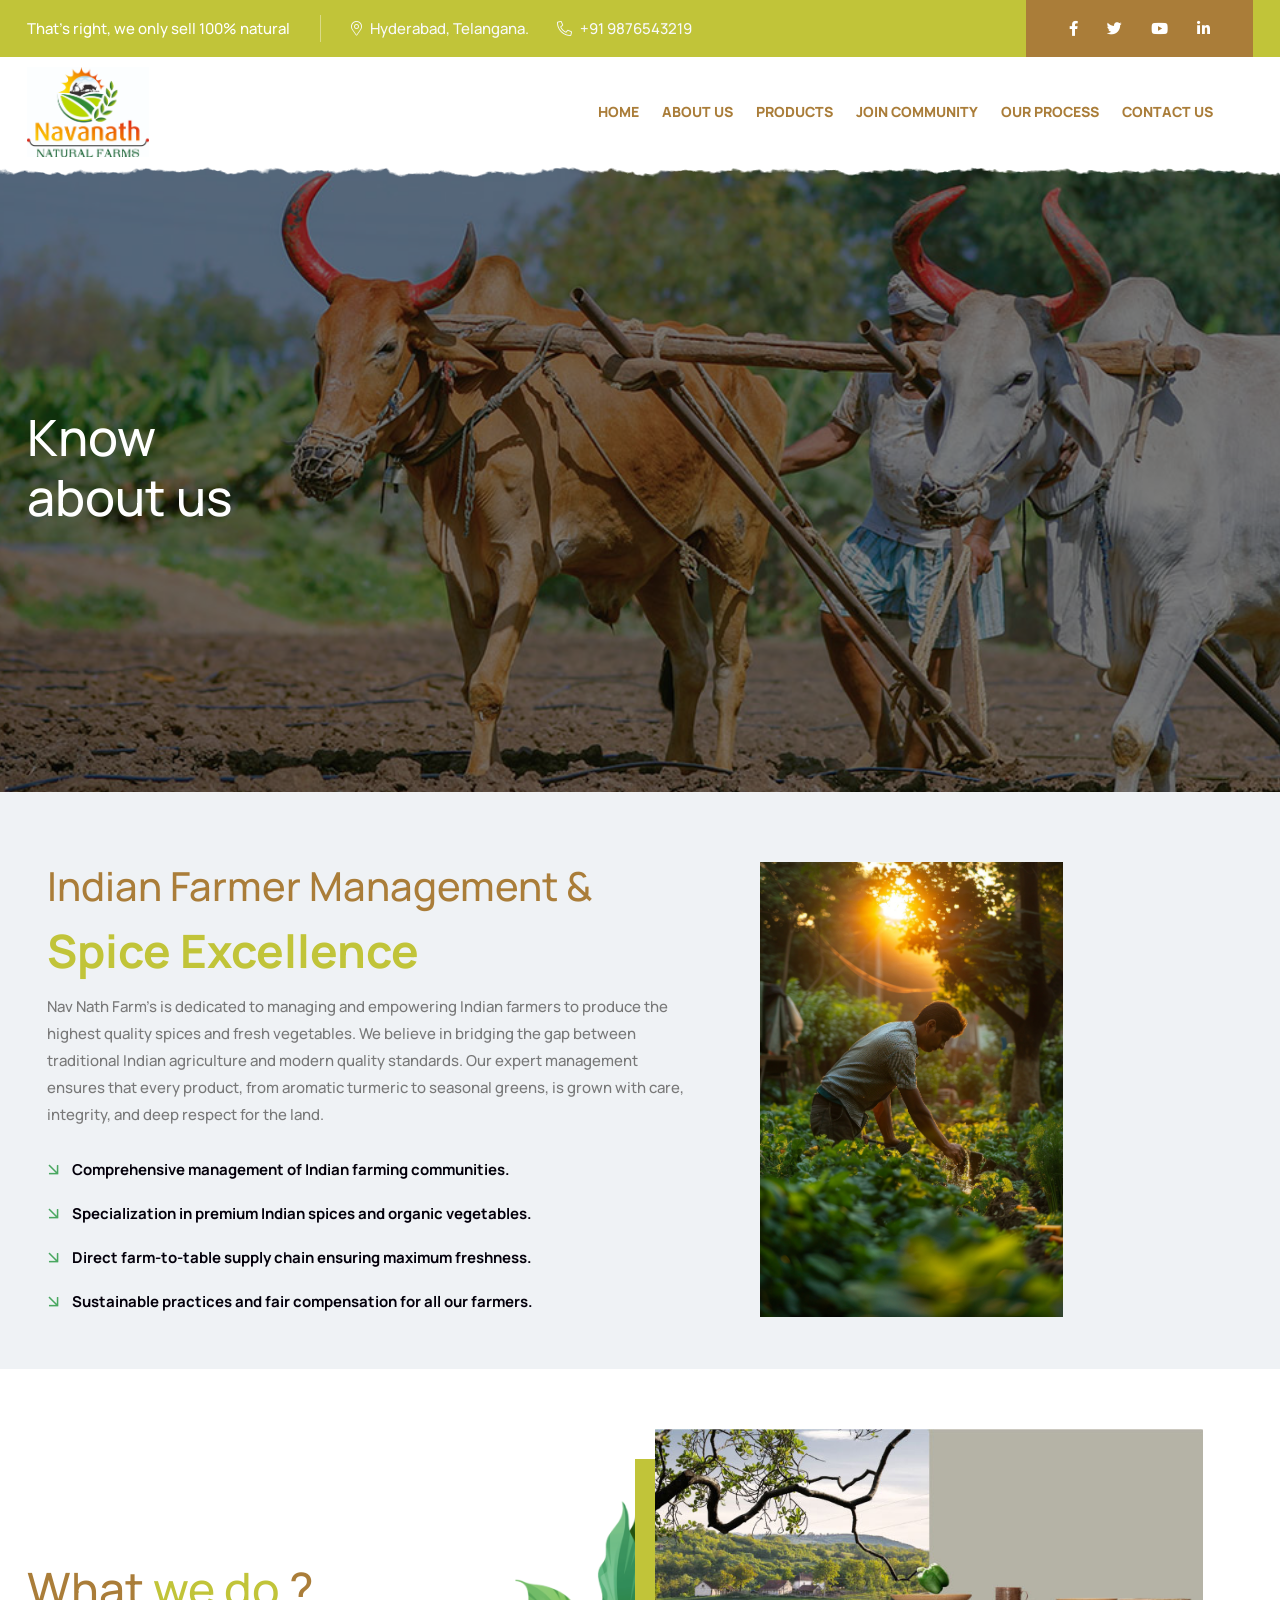
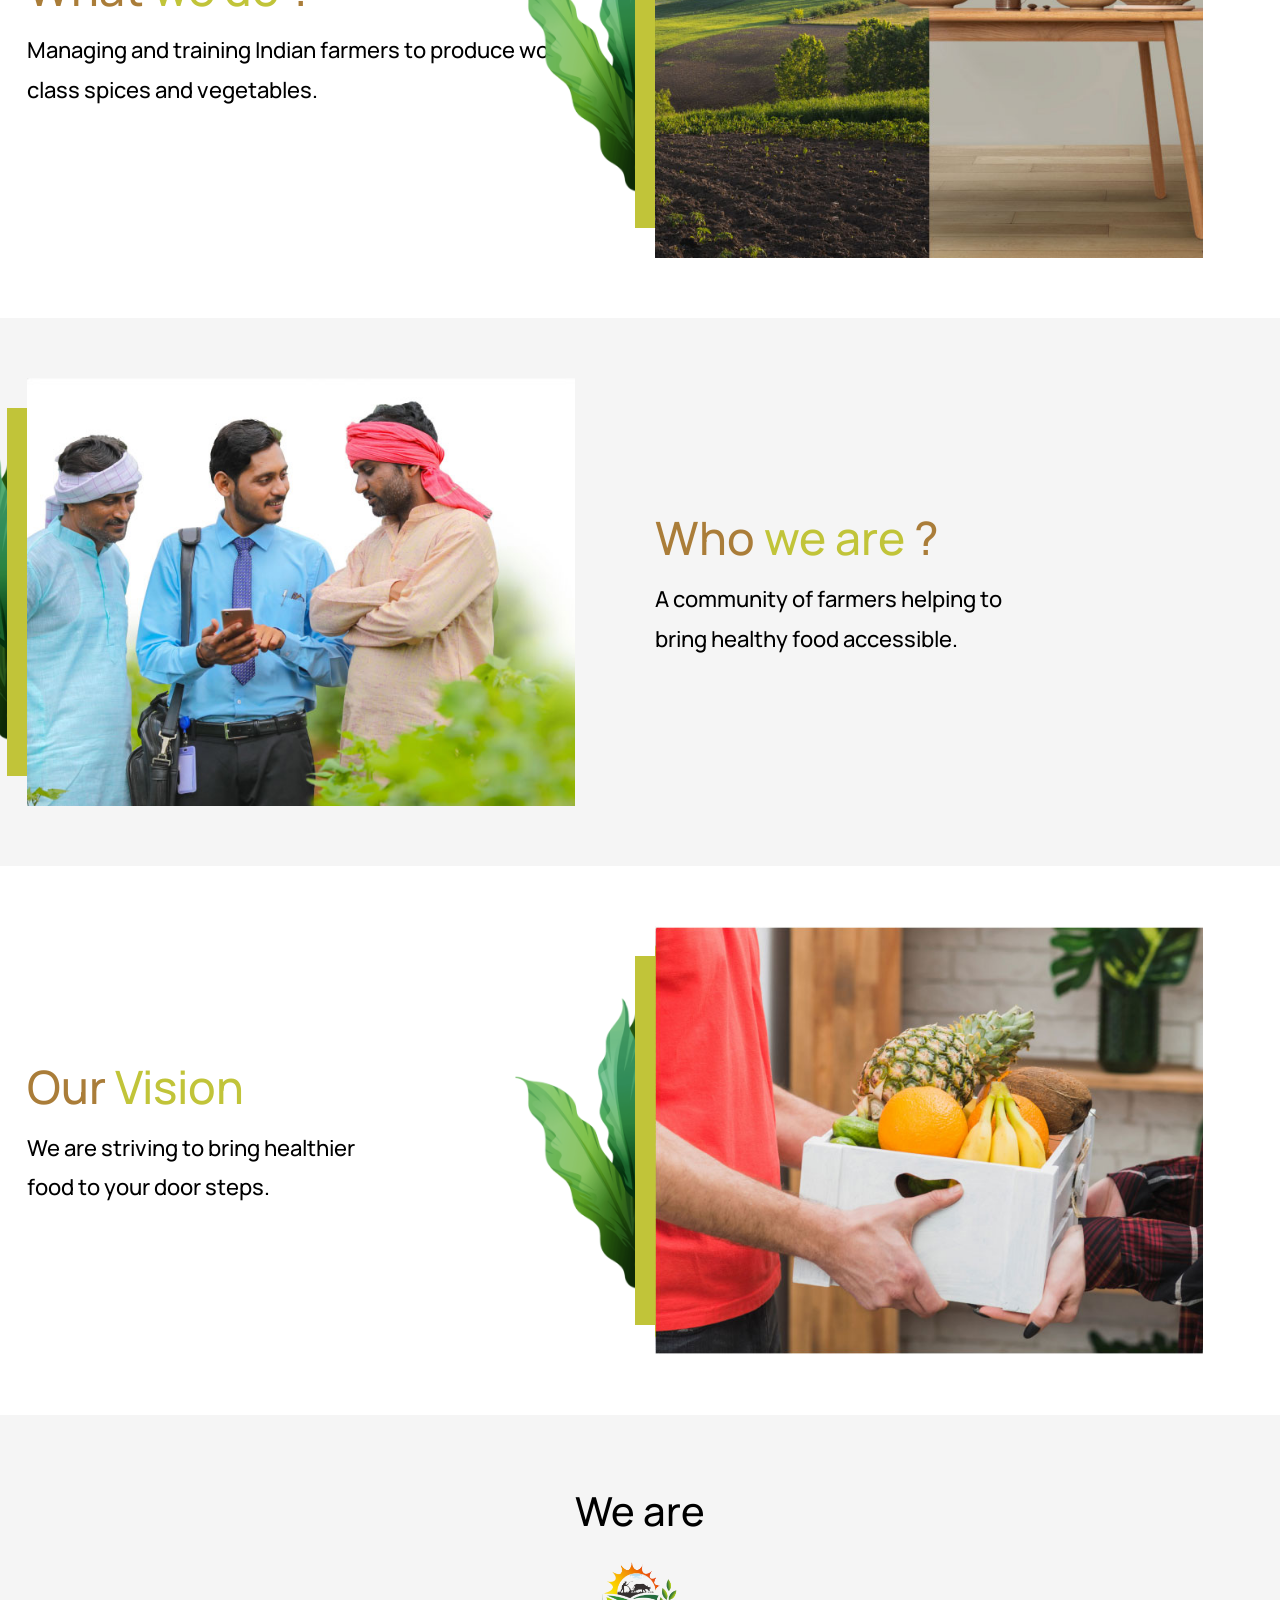
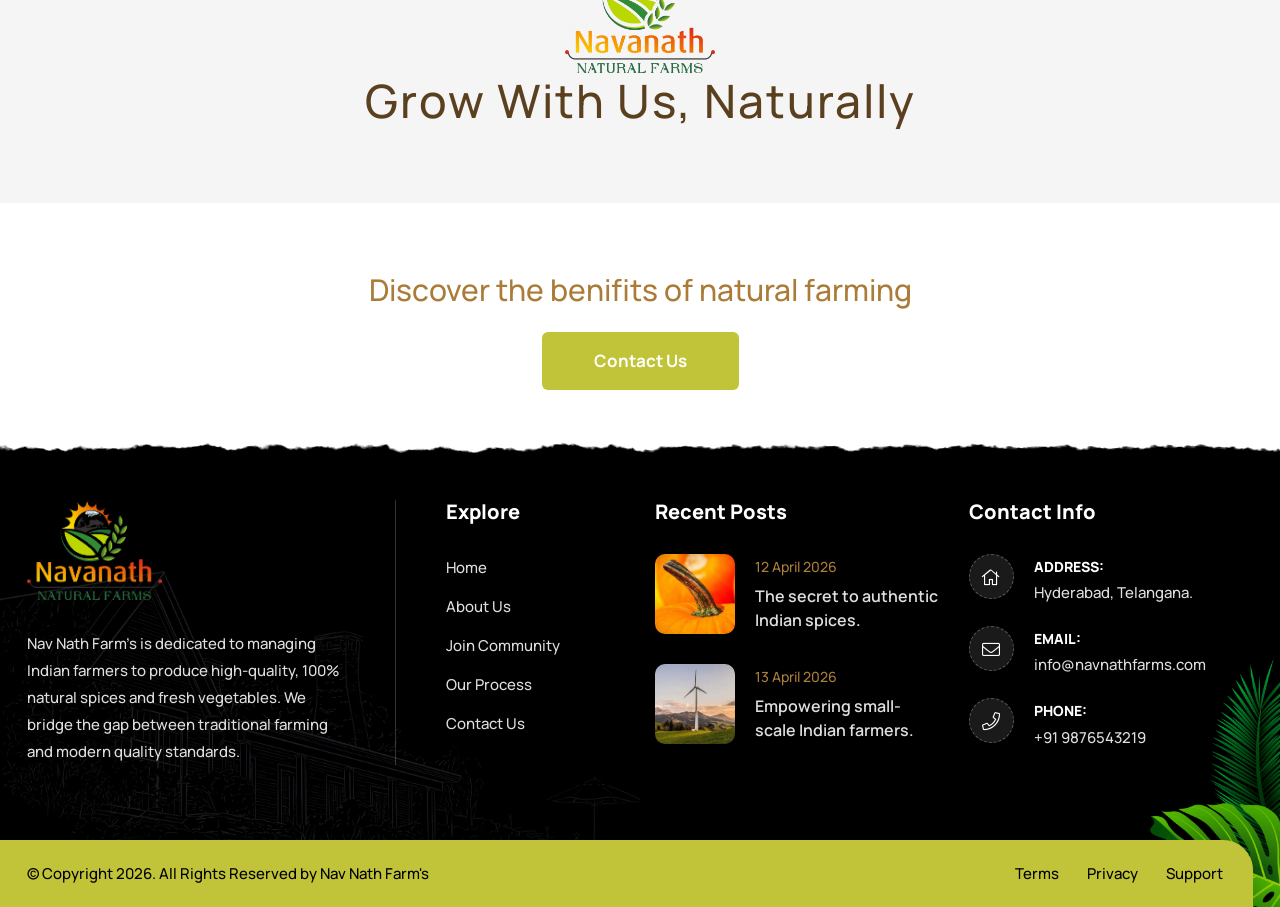
==== commit 81c395a0: "commit 11" ====
--- a/about.html
+++ b/about.html
@@ -349,7 +349,7 @@
                         <div class="footer-item about">
                             <img class="logo" src="assets/img/Navanath-Farms-Final-Logo2-rmbg.png" alt="Logo">
                             <p>
-                                Happen active county. Winding morning ambition shyness evident to poor. Because elderly new to the point to main success. Winding morning ambition shyness evident to poor. Because elderly new to the point to main success.
+                                Nav Nath Farm's is dedicated to managing Indian farmers to produce high-quality, 100% natural spices and fresh vegetables. We bridge the gap between traditional farming and modern quality standards.
                             </p>
                         </div>
                     </div>
@@ -393,9 +393,9 @@
                                     </div>
                                     <div class="info">
                                         <div class="meta-title">
-                                            <span class="post-date">12 Sep, 2022</span>
+                                            <span class="post-date">12 April 2026</span>
                                         </div>
-                                        <h5><a >Meant widow equal an share least part. </a></h5>
+                                        <h5><a >The secret to authentic Indian spices.</a></h5>
                                     </div>
                                 </li>
                                 <li>
@@ -406,9 +406,9 @@
                                     </div>
                                     <div class="info">
                                         <div class="meta-title">
-                                            <span class="post-date">18 Jul, 2022</span>
+                                            <span class="post-date">13 April 2026</span>
                                         </div>
-                                        <h5><a>Considered imprudence of he friendship day</a></h5>
+                                        <h5><a>Empowering small-scale Indian farmers.</a></h5>
                                     </div>
                                 </li>
                             </ul>
--- a/assets/css/style.css
+++ b/assets/css/style.css
@@ -3700,7 +3700,7 @@
 
 .about-style-one .thumb > img {
 	border-radius: 50%;
-	max-width: 110%;
+	max-width: 100%;
 	margin-left: -10%;
 }
 
@@ -3940,11 +3940,24 @@
 	background-position: left bottom;
 }
 
+.services-style-one-carousel .swiper-slide {
+	display: flex;
+	height: auto;
+}
+
 .services-style-one {
 	padding: 50px 30px;
 	background: var(--white);
 	position: relative;
 	z-index: 1;
+	display: flex;
+	flex-direction: column;
+	height: 100%;
+	width: 100%;
+}
+
+.services-style-one .button {
+	margin-top: auto;
 }
 
 .services-style-one p {
@@ -5503,7 +5516,7 @@
 .testimonial-info img {
 	border-radius: 50%;
 	position: absolute;
-	height: 150px;
+	height: 125px;
 	background: var(--white);
 	padding: 2px;
 	box-shadow: 0 25px 70px rgb(0 0 0 / 7%);
@@ -5517,12 +5530,12 @@
 .testimonial-info img:nth-child(2) {
 	left: -50px;
 	bottom: 40px;
-	height: 100px;
+	height: 125px;
 }
 
 .testimonial-info img:nth-child(3) {
 	right: -80px;
-	height: 140px;
+	height: 125px;
 	top: 80px;
 }
 
